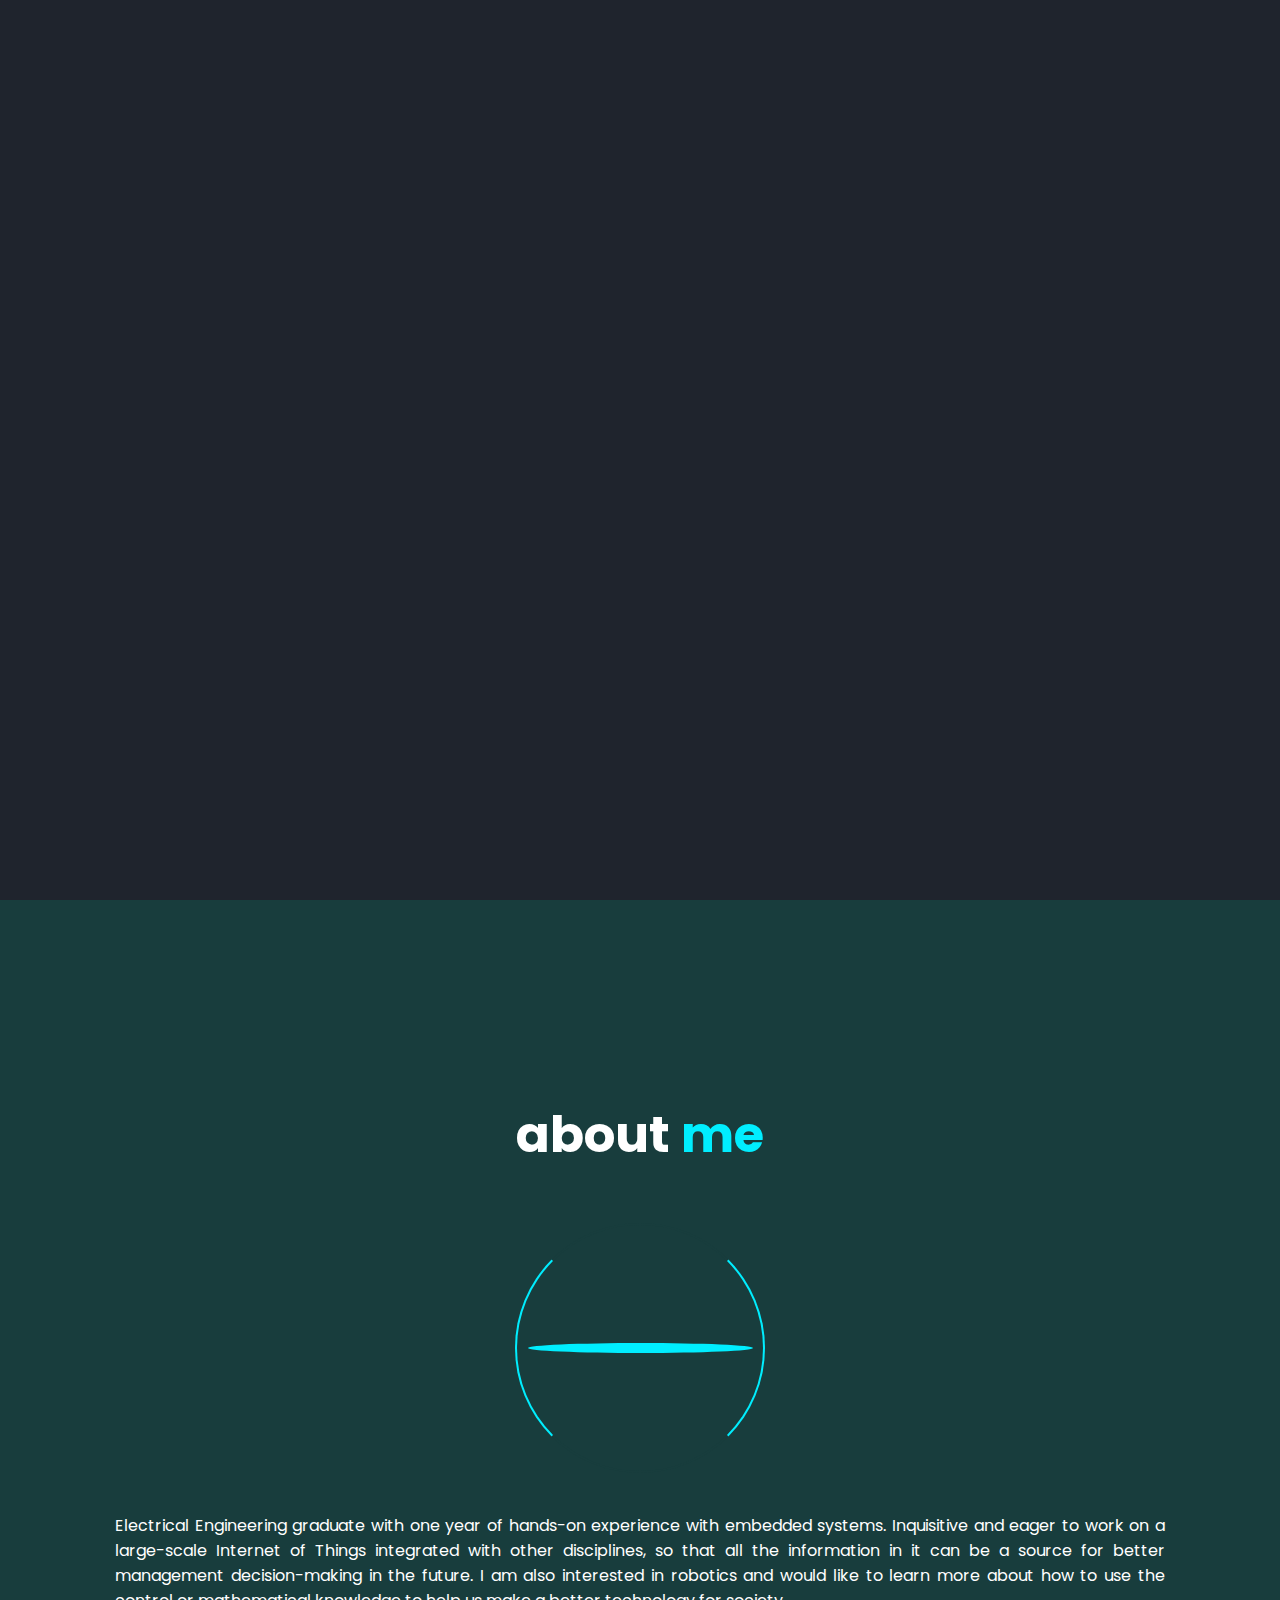
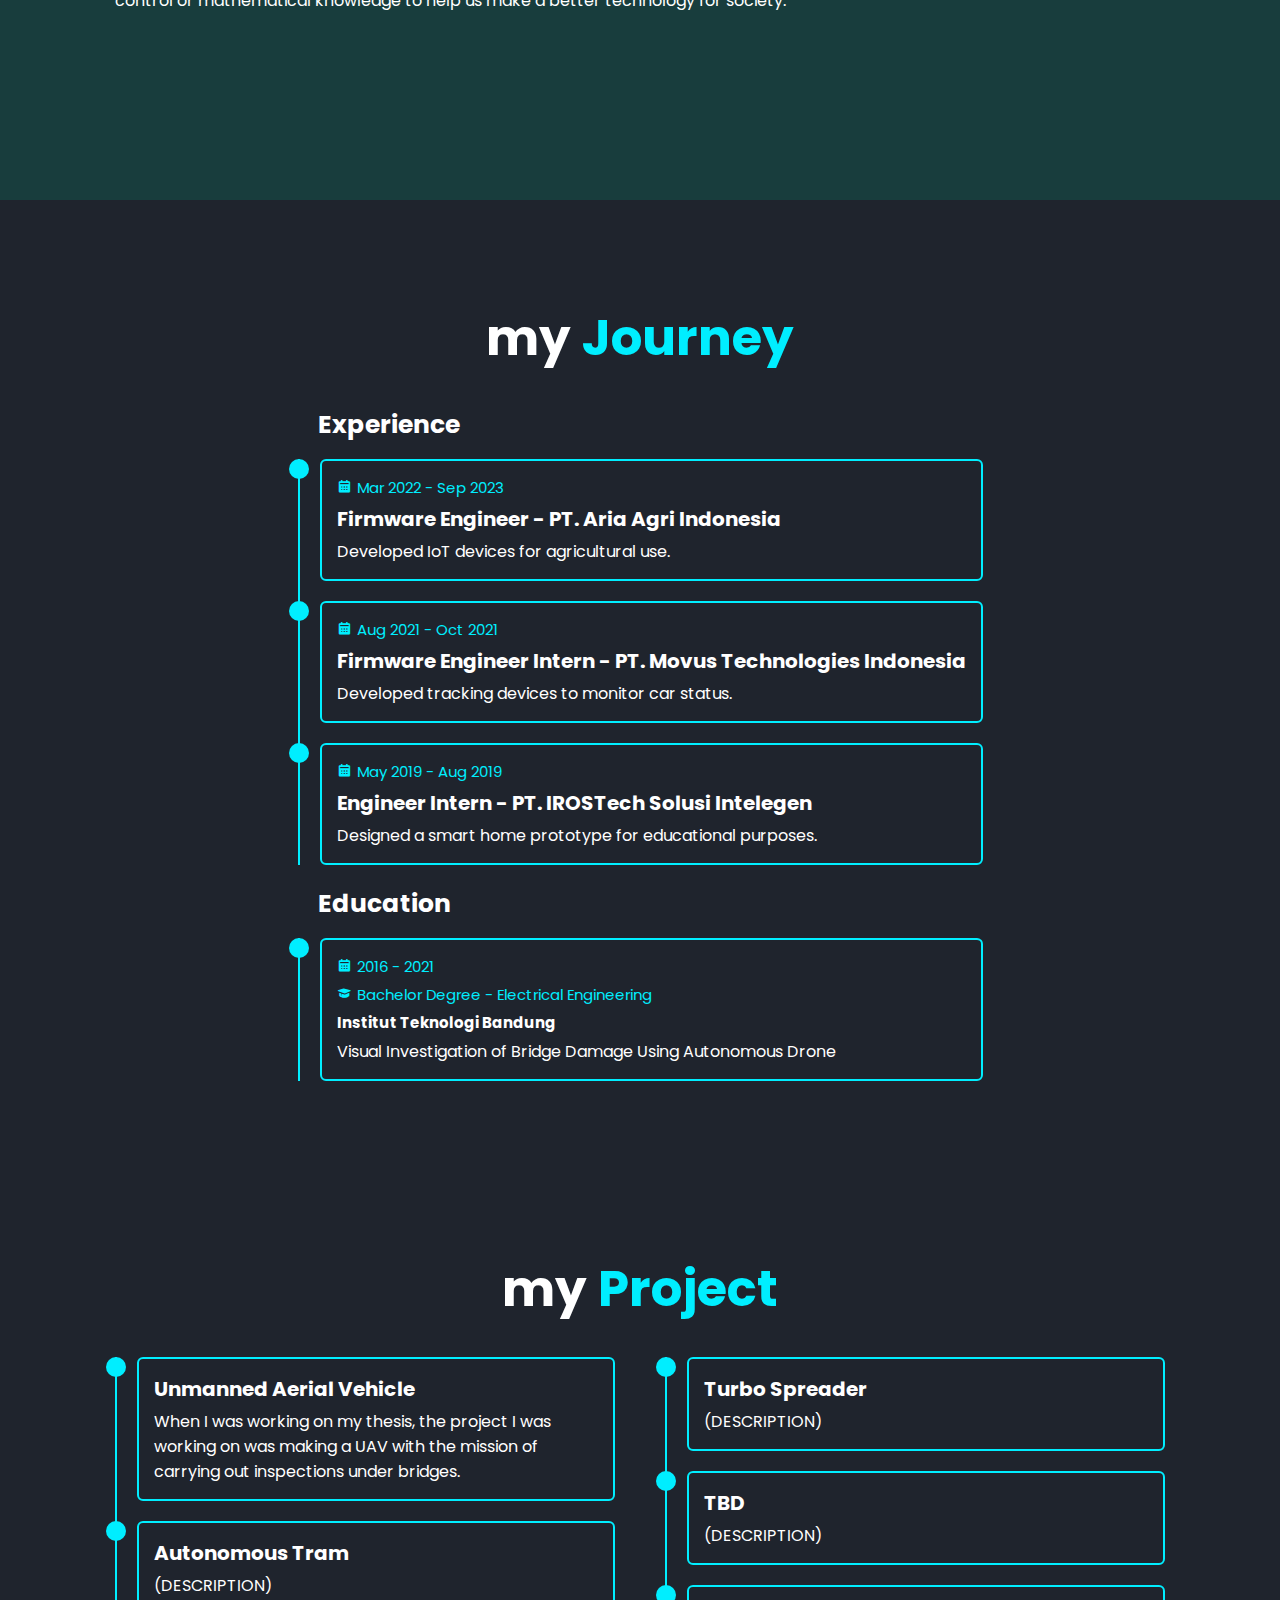
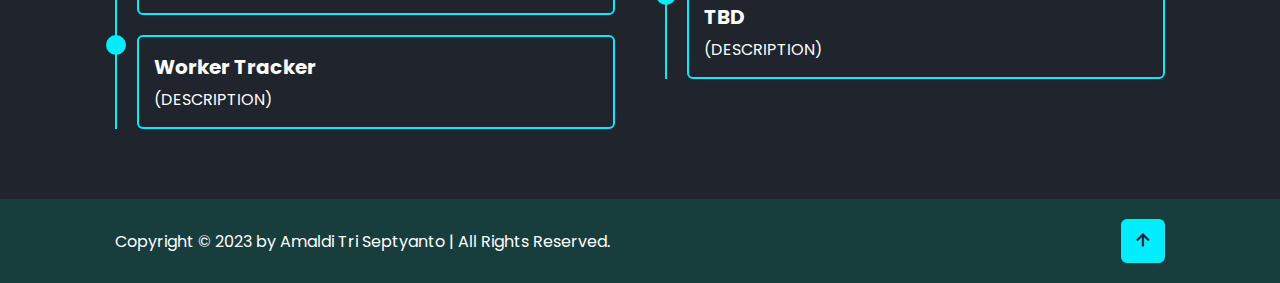
==== index.html @ d04e3f1d "3rd commit" ====
<!DOCTYPE html>
<html lang="en">
  <head>
    <meta charset="UTF-8" />
    <meta http-equiv="X-UA-Compatible" content="IE-edge" />
    <meta name="viewport" content="width-device-width, initial-scale=1.0" />
    <link rel="preconnect" href="https://fonts.googleapis.com" />
    <link rel="preconnect" href="https://fonts.gstatic.com" crossorigin />
    <link href="https://fonts.googleapis.com/css2?family=Space+Grotesk:wght@500;700&display=swap" rel="stylesheet" />

    <!-- Bootstrap CSS -->
    <!-- <link href="https://cdn.jsdelivr.net/npm/bootstrap@5.1.3/dist/css/bootstrap.min.css" rel="stylesheet" integrity="sha384-1BmE4kWBq78iYhFldvKuhfTAU6auU8tT94WrHftjDbrCEXSU1oBoqyl2QvZ6jIW3" crossorigin="anonymous" /> -->
    <link href="https://cdn.jsdelivr.net/npm/bootstrap@5.3.1/dist/css/bootstrap.min.css" rel="stylesheet" integrity="sha384-4bw+/aepP/YC94hEpVNVgiZdgIC5+VKNBQNGCHeKRQN+PtmoHDEXuppvnDJzQIu9" crossorigin="anonymous" />

    <!-- My Icon -->
    <link rel="icon" type="image/png" sizes="32x32" href="./connections.png" />
    <link href="https://unpkg.com/boxicons@2.1.4/css/boxicons.min.css" rel="stylesheet" />

    <!-- My CSS -->
    <link rel="stylesheet" href="style.css" />

    <title>Amaldi Tri Septyanto Portfolio</title>
  </head>

  <body>
    <header class="header">
      <a href="#" class="logo">amaldits</a>

      <div class="bx bx-menu" id="menu-icon"></div>

      <nav class="navbar">
        <a href="#home" style="--i: 1" class="active">home</a>
        <a href="#about" style="--i: 2">about</a>
        <a href="#journey" style="--i: 3">journey</a>
        <a href="#project" style="--i: 4">project</a>

        <span class="active-nav"></span>
      </nav>
    </header>

    <section class="home show-animate" id="home">
      <div class="home-content">
        <h3>Hi, I'm</h3>
        <h1>Amaldi Tri Septyanto</h1>
        <!-- <h3>and i'm <span class="multiple-text"></span></h3> -->
        <p>Electrical Engineering</p>

        <div class="home-sci">
          <!-- <a href="#"><i class="bx bxl-facebook"></i></a>
          <a href="#"><i class="bx bxl-twitter"></i></a> -->
          <a style="--i: 7" target="_blank" rel="noopener" href="https://www.linkedin.com/in/amaldits/"><i class="bx bxl-linkedin"></i></a>
          <a style="--i: 8" href="/Resume - Amaldi Tri Septyanto.pdf" title="download my cv here!!" download=""><i class="bx bxs-download"></i></a>
          <!-- <div class="btn-box">
            <a href="#" class="btn">my cv</a>
          </div> -->
        </div>

        <!-- <div class="social-media">
          <a href="#" style="--i: 7"><i class="bx bxl-facebook"></i></a>
          <a href="#" style="--i: 8"><i class="bx bxl-twitter"></i></a>
          <a href="#" style="--i: 9"><i class="bx bxl-instagram-alt"></i></a>
          <a href="#" style="--i: 10"><i class="bx bxl-linkedin"></i></a>
        </div> -->
      </div>

      <!-- <div class="home-img">
        <img src="home.png" alt="" />
      </div> -->

      <!-- <div class="home-imgHover"></div> -->
    </section>

    <section class="about" id="about">
      <h2 class="heading">about <span>me</span></h2>

      <div class="about-img">
        <img src="home.jpeg" alt="" />
        <span class="circle-spin"></span>
      </div>

      <div class="about-content">
        <!-- <h3>(TITLE)</h3> -->
        <p>
          Electrical Engineering graduate with one year of hands-on experience with embedded systems. Inquisitive and eager to work on a large-scale Internet of Things integrated with other disciplines, so that all the information in it can
          be a source for better management decision-making in the future. I am also interested in robotics and would like to learn more about how to use the control or mathematical knowledge to help us make a better technology for society.
        </p>

        <!-- <div class="btn-box btns">
          <a href="#" class="btn">Read More</a>
        </div> -->
      </div>
    </section>

    <section class="journey" id="journey">
      <h2 class="heading">my <span>Journey</span></h2>

      <div class="education-row">
        <div class="education-column">
          <h3 class="title">Experience</h3>

          <div class="education-box">
            <div class="education-content">
              <div class="content">
                <div class="year"><i class="bx bxs-calendar"></i>Mar 2022 - Sep 2023</div>
                <h3>Firmware Engineer - PT. Aria Agri Indonesia</h3>
                <p>Developed IoT devices for agricultural use.</p>
              </div>
            </div>

            <div class="education-content">
              <div class="content">
                <div class="year"><i class="bx bxs-calendar"></i>Aug 2021 - Oct 2021</div>
                <h3>Firmware Engineer Intern - PT. Movus Technologies Indonesia</h3>
                <p>Developed tracking devices to monitor car status.</p>
              </div>
            </div>

            <div class="education-content">
              <div class="content">
                <div class="year"><i class="bx bxs-calendar"></i>May 2019 - Aug 2019</div>
                <h3>Engineer Intern - PT. IROSTech Solusi Intelegen</h3>
                <p>Designed a smart home prototype for educational purposes.</p>
              </div>
            </div>
          </div>

          <h3 class="title">Education</h3>

          <div class="education-box">
            <div class="education-content">
              <div class="content">
                <div class="year"><i class="bx bxs-calendar"></i>2016 - 2021</div>
                <div class="year"><i class="bx bxs-graduation"></i>Bachelor Degree - Electrical Engineering</div>
                <!-- <h3>Bachelor Degree - Electrical Engineering</h3> -->
                <h2>Institut Teknologi Bandung</h2>
                <p>
                  <a target="_blank" rel="noopener" href="https://digilib.itb.ac.id/index.php/gdl/view/61517"> Visual Investigation of Bridge Damage Using Autonomous Drone </a>
                </p>
              </div>
            </div>

            <!-- <div class="education-content">
              <div class="content">
                <div class="year"><i class="bx bxs-calendar"></i>2017 - 2018</div>
                <h3>Master Degree - University</h3>
                <p>
                  Lorem ipsum dolor sit amet consectetur adipisicing elit. Amet id in veniam saepe consequatur eligendi ipsum velit, pariatur, minima necessitatibus quisquam natus porro nihil cum asperiores aperiam eaque atque! Aliquam?
                </p>
              </div>
            </div> -->

            <!-- <div class="education-content">
              <div class="content">
                <div class="year"><i class="bx bxs-calendar"></i>2017 - 2018</div>
                <h3>Master Degree - University</h3>
                <p>
                  Lorem ipsum dolor sit amet consectetur adipisicing elit. Amet id in veniam saepe consequatur eligendi ipsum velit, pariatur, minima necessitatibus quisquam natus porro nihil cum asperiores aperiam eaque atque! Aliquam?
                </p>
              </div>
            </div> -->
          </div>
        </div>

        <!-- <div class="education-column">
          <h3 class="title">Education</h3>

          <div class="education-box">
            <div class="education-content">
              <div class="content">
                <div class="year"><i class="bx bxs-calendar"></i>2016 - 2021</div>
                <div class="year"><i class="bx bxs-graduation"></i>Bachelor Degree - Electrical Engineering</div>
                <h3>Bachelor Degree - Electrical Engineering</h3>
                <h2>Institut Teknologi Bandung</h2>
                <p>
                  Lorem ipsum dolor sit amet consectetur adipisicing elit. Amet id in veniam saepe consequatur eligendi ipsum velit, pariatur, minima necessitatibus quisquam natus porro nihil cum asperiores aperiam eaque atque! Aliquam?
                </p>
              </div>
            </div>

            <div class="education-content">
              <div class="content">
                <div class="year"><i class="bx bxs-calendar"></i>2017 - 2018</div>
                <h3>Master Degree - University</h3>
                <p>
                  Lorem ipsum dolor sit amet consectetur adipisicing elit. Amet id in veniam saepe consequatur eligendi ipsum velit, pariatur, minima necessitatibus quisquam natus porro nihil cum asperiores aperiam eaque atque! Aliquam?
                </p>
              </div>
            </div>

            <div class="education-content">
              <div class="content">
                <div class="year"><i class="bx bxs-calendar"></i>2017 - 2018</div>
                <h3>Master Degree - University</h3>
                <p>
                  Lorem ipsum dolor sit amet consectetur adipisicing elit. Amet id in veniam saepe consequatur eligendi ipsum velit, pariatur, minima necessitatibus quisquam natus porro nihil cum asperiores aperiam eaque atque! Aliquam?
                </p>
              </div>
            </div>
          </div>
        </div> -->
      </div>
    </section>

    <section class="project" id="project">
      <h2 class="heading">my <span>Project</span></h2>

      <div class="project-row">
        <div class="project-column">
          <div class="project-box">
            <div class="project-content">
              <div class="content">
                <h3>Unmanned Aerial Vehicle</h3>
                <p>When I was working on my thesis, the project I was working on was making a UAV with the mission of carrying out inspections under bridges.</p>
              </div>
            </div>

            <div class="project-content">
              <div class="content">
                <h3>Autonomous Tram</h3>
                <p>(DESCRIPTION)</p>
              </div>
            </div>

            <div class="project-content">
              <div class="content">
                <h3>Worker Tracker</h3>
                <p>(DESCRIPTION)</p>
              </div>
            </div>
          </div>
        </div>

        <div class="project-column">
          <div class="project-box">
            <div class="project-content">
              <div class="content">
                <h3>Turbo Spreader</h3>
                <p>(DESCRIPTION)</p>
              </div>
            </div>

            <div class="project-content">
              <div class="content">
                <h3>TBD</h3>
                <p>(DESCRIPTION)</p>
              </div>
            </div>

            <div class="project-content">
              <div class="content">
                <h3>TBD</h3>
                <p>(DESCRIPTION)</p>
              </div>
            </div>
          </div>
        </div>
      </div>
    </section>

    <footer class="footer">
      <div class="footer-text">
        <p>Copyright &copy; 2023 by Amaldi Tri Septyanto | All Rights Reserved.</p>
      </div>

      <div class="footer-iconTop">
        <a href="#"><i class="bx bx-up-arrow-alt"></i></a>
      </div>
    </footer>

    <!-- Projects -->
    <!-- <section class="bg-dark pt-5 pb-5 shadow-sm">
      <div class="container">
        <div class="row pt-5">
          <div class="col-12">
            <h3 class="text-uppercase border-bottom mb-4">Equal height Bootstrap 5 cards example</h3>
          </div>
        </div>
        <div class="row"> -->
    <!--ADD CLASSES HERE d-flex align-items-stretch-->
    <!-- <div class="col-lg-4 mb-3 d-flex align-items-stretch">
            <div class="card">
              <img src="https://i.postimg.cc/28PqLLQC/dotonburi-canal-osaka-japan-700.jpg" class="card-img-top" alt="Card Image" />
              <div class="card-body d-flex flex-column">
                <h5 class="card-title">Dōtonbori Canal</h5>
                <p class="card-text mb-4">Is a manmade waterway dug in the early 1600's and now displays many landmark commercial locals and vivid neon signs.</p>
                <a href="#" class="btn btn-primary mt-auto align-self-start">Book now</a>
              </div>
            </div>
          </div> -->
    <!--ADD CLASSES HERE d-flex align-items-stretch-->
    <!-- <div class="col-lg-4 mb-3 d-flex align-items-stretch">
            <div class="card">
              <img src="https://i.postimg.cc/4xVY64PV/porto-timoni-double-beach-corfu-greece-700.jpg" class="card-img-top" alt="Card Image" />
              <div class="card-body d-flex flex-column">
                <h5 class="card-title">Porto Timoni Double Beach</h5>
                <p class="card-text mb-4">Near Afionas village, on the west coast of Corfu island. The two beaches form two unique bays. The turquoise color of the sea contrasts to the high green hills surrounding it.</p>
                <a href="#" class="btn btn-primary mt-auto align-self-start">Book now</a>
              </div>
            </div>
          </div> -->
    <!--ADD CLASSES HERE d-flex align-items-stretch-->
    <!-- <div class="col-lg-4 mb-3 d-flex align-items-stretch">
            <div class="card">
              <img src="https://i.postimg.cc/TYyLPJWk/tritons-fountain-valletta-malta-700.jpg" class="card-img-top" alt="Card Image" />
              <div class="card-body d-flex flex-column">
                <h5 class="card-title">Tritons Fountain</h5>
                <p class="card-text mb-4">
                  Located just outside the City Gate of Valletta, Malta. It consists of three bronze Tritons holding up a large basin, balanced on a concentric base built out of concrete and clad in travertine slabs.
                </p>
                <a href="#" class="btn btn-primary mt-auto align-self-start">Book now</a>
              </div>
            </div>
          </div> -->
    <!-- </div>
      </div>
    </section>
    <section id="projects" style="height: 100vh">
      <div class="container-fluid text-center">
        <div class="row text-center mb-3">
          <div class="col">
            <h2>projects</h2>
          </div>
        </div>
        <div class="row justify-content-lg-evenly align-items-start bg-dark">
          <div class="col-md-3">
            <div class="card" style="width: 18rem">
              <img src="img/profile_pic.jpg" class="card-img-top" alt="Project 1" />
              <div class="card-body text-start">
                <a href="#" class="card-title fs-3 text-dark" style="text-decoration: none">autonomous tram</a>
                <p class="card-text">a project to develop an autonomous tram by Institut Teknologi Bandung (ITB) collaboration with Indonesian Railway Industry Company (PT INKA) and PT Riset Kecerdasan Buatan (PT RKB).</p>
              </div>
            </div>
          </div>
          <div class="col-md-3">
            <div class="card" style="width: 18rem">
              <img src="img/profile_pic.jpg" class="card-img-top" alt="Project 2" />
              <div class="card-body text-start">
                <a href="#" class="card-title fs-3 text-dark" style="text-decoration: none">unmanned aerial vehicle</a>
                <p class="card-text">a project for thesis purpose to develop an unmanned aerial vehicle intended to do bridge damage inspection.</p>
              </div>
            </div>
          </div>
          <div class="col-md-3">
            <div class="card" style="width: 18rem">
              <img src="img/profile_pic.jpg" class="card-img-top" alt="Project 3" />
              <div class="card-body text-start">
                <a href="#" class="card-title fs-3 text-dark" style="text-decoration: none">autonomous forklift</a>
                <p class="card-text">a project to develop an autonomous forklift for warehouse purposes to move a pallet with object between each position.</p>
              </div>
            </div>
          </div>
        </div>
      </div>
    </section> -->
    <!-- End Projects -->

    <script src="https://cdn.jsdelivr.net/npm/bootstrap@5.3.1/dist/js/bootstrap.bundle.min.js" integrity="sha384-HwwvtgBNo3bZJJLYd8oVXjrBZt8cqVSpeBNS5n7C8IVInixGAoxmnlMuBnhbgrkm" crossorigin="anonymous"></script>
    <script src="https://unpkg.com/typed.js@2.0.16/dist/typed.umd.js"></script>
    <script src="script.js"></script>
  </body>
</html>
---- style.css ----
@import url("https://fonts.googleapis.com/css2?family=Poppins&family=Roboto:wght@100&display=swap");

* {
  margin: 0;
  padding: 0;
  box-sizing: border-box;
  text-decoration: none;
  border: none;
  outline: none;
  scroll-behavior: smooth;
  font-family: "Poppins", sans-serif;
}

:root {
  --bg-color: #1f242d;
  --second-bg-color: #183d3d;
  --text-color: #fff;
  --main-color: #0ef;
}

html {
  font-size: 62.5%;
  overflow-x: hidden;
}

body {
  background: var(--bg-color);
  color: var(--text-color);
}

/* *** header ** */

.header {
  position: fixed;
  top: 0;
  left: 0;
  width: 100%;
  padding: 2rem 9%;
  background: transparent;
  display: flex;
  justify-content: space-between;
  align-items: center;
  z-index: 100;
  transition: 0.3s;
}

.header.sticky {
  background: var(--bg-color);
}

.logo {
  font-size: 2.5rem;
  color: var(--text-color);
  text-decoration: none;
  font-weight: 600;
  cursor: default;
  opacity: 0;
  animation: slideRight 1s ease forwards;
}

.navbar a {
  display: inline-block;
  font-size: 1.7rem;
  color: var(--text-color);
  text-decoration: none;
  font-weight: 500;
  margin-left: 3.5rem;
  transition: 0.3s;
  opacity: 0;
  animation: slideTop 0.5s ease forwards;
  animation-delay: calc(0.2s * var(--i));
}

.navbar a:hover,
.navbar a.active {
  color: var(--main-color);
}

#menu-icon {
  font-size: 3.6rem;
  color: var(--text-color);
  cursor: pointer;
  display: none;
  opacity: 0;
  animation: slideLeft 1s ease forwards;
}

section {
  min-height: 100vh;
  padding: 10rem 9% 2rem;
}

/* *** header ** */

/* *** home *** */

.home {
  position: relative;
  width: 100%;
  height: 100vh;
  display: flex;
  justify-content: space-between;
  align-items: center;
  padding: 0 9%;
  /* background: url("/images/home.jpg") no-repeat; */
  /* background-size: cover; */
  /* background-position: center; */
}

.home-content {
  max-width: 60rem;
  z-index: 99;
}

.home-content h3 {
  font-size: 32px;
  font-weight: 700;
  opacity: 0;
  max-width: 600px;
  animation: slideBottom 1s ease forwards;
  animation-delay: 0.7s;
}

.home-content h3:nth-last-of-type(2) {
  animation: slideBottom 1s ease forwards;
  animation-delay: 0.7s;
}

.home-content h3 span {
  color: #0ef;
}

.home-content h1 {
  font-size: 5.6rem;
  font-weight: 700;
  margin: 5px 0 0;
  color: var(--text-color);
  opacity: 0;
  animation: slideRight 1s ease forwards;
  animation-delay: 0.7s;
}

.home-content h1 span {
  color: var(--text-color);
}

.home-content p {
  font-size: 1.6rem;
  opacity: 0;
  margin: 2rem 0 4rem;
  animation: slideLeft 1s ease forwards;
  animation-delay: 0.7s;
}

/* *** home *** */

/* *** button *** */

.btn-box {
  position: relative;
  display: flex;
  justify-content: space-between;
  width: 32rem;
  height: 5rem;
}

.btn-box .btn {
  position: relative;
  display: inline-flex;
  justify-content: center;
  align-items: center;
  width: 15rem;
  height: 100%;
  background: var(--main-color);
  border: 0.2rem solid var(--main-color);
  border-radius: 0.8rem;
  font-size: 1.25rem;
  font-weight: 600;
  letter-spacing: 0.1rem;
  color: var(--bg-color);
  z-index: 1;
  overflow: hidden;
  transition: 0.5s;
  /* padding: 12px 28px;
  box-shadow: 0 0 10px #0ef;
  text-decoration: none;
  opacity: 0;
  animation: slideTop 1s ease forwards;
  animation-delay: 2s; */
}

.btn-box .btn:hover {
  color: var(--main-color);
}

.btn-box .btn:nth-child(3) {
  background: transparent;
  color: var(--main-color);
}

.btn-box .btn:nth-child(3):hover {
  color: var(--bg-color);
}

.btn-box .btn:nth-child(3)::before {
  background: var(--main-color);
}

.btn-box .btn::before {
  content: "";
  position: absolute;
  top: 0;
  left: 0;
  width: 0;
  height: 100%;
  background: var(--bg-color);
  z-index: -1;
  transition: 0.2s;
}

.btn-box .btn:hover::before {
  width: 100%;
}

/* *** button *** */

/* *** social media *** */

.social-media a {
  display: inline-flex;
  justify-content: center;
  align-items: center;
  width: 40px;
  height: 40px;
  background: transparent;
  border: 2px solid #0ef;
  border-radius: 50%;
  font-size: 20px;
  color: #0ef;
  text-decoration: none;
  margin: 30px 15px 30px 0;
  transition: 0.5s ease;
  opacity: 0;
  animation: slideLeft 1s ease forwards;
  animation-delay: calc(0.2s * var(--i));
}

.social-media a:hover {
  background: #0ef;
  color: #1f242d;
  box-shadow: 0 0 20px #0ef;
}

.home-sci {
  position: absolute;
  bottom: 10rem;
  width: 10rem;
  display: flex;
  justify-content: space-between;
}

.home-sci a {
  position: relative;
  display: inline-flex;
  justify-content: center;
  align-items: center;
  width: 40px;
  height: 40px;
  background: transparent;
  border: 0.2rem solid var(--main-color);
  border-radius: 50%;
  font-size: 20px;
  color: var(--main-color);
  text-decoration: none;
  z-index: 1;
  overflow: hidden;
  transition: 0.5s ease;
  opacity: 0;
  animation: slideLeft 1s ease forwards;
  animation-delay: calc(0.2s * var(--i));
}

.home-sci a:hover {
  color: var(--bg-color);
}

.home-sci a::before {
  content: "";
  position: absolute;
  top: 0;
  left: 0;
  width: 0;
  height: 100%;
  background: var(--main-color);
  z-index: -1;
  transition: 0.5s;
}

.home-sci a:hover::before {
  width: 100%;
}

/* *** social media *** */

/* *** image *** */

.home-img img {
  max-width: 450px;
  margin-right: -20px;
  opacity: 0;
  animation: zoomIn 1s ease forwards, floatImage 4s ease-in-out infinite;
  animation-delay: 2s, 3s;
}

.home-imgHover {
  position: absolute;
  top: 0;
  right: 0;
  width: 45%;
  height: 100%;
  background: transparent;
  transition: 3s;
}

.home-imgHover:hover {
  background: var(--bg-color);
  opacity: 0.8;
}

/* *** image *** */

/* *** about *** */

.about {
  display: flex;
  justify-content: center;
  align-items: center;
  flex-direction: column;
  gap: 2rem;
  background: var(--second-bg-color);
  padding-bottom: 6rem;
}

.heading {
  font-size: 5rem;
  margin-bottom: 3rem;
  text-align: center;
}

span {
  color: var(--main-color);
}

.about-img {
  position: relative;
  width: 25rem;
  height: 25rem;
  border-radius: 50%;
  display: flex;
  justify-content: center;
  align-items: center;
}

.about-img img {
  width: 90%;
  border-radius: 50%;
  border: 0.5rem solid var(--main-color);
}

.about-img .circle-spin {
  position: absolute;
  top: 50%;
  left: 50%;
  transform: translate(-50%, -50%) rotate(0);
  width: 100%;
  height: 100%;
  border-radius: 50%;
  border-top: 0.2rem solid var(--second-bg-color);
  border-bottom: 0.2rem solid var(--second-bg-color);
  border-left: 0.2rem solid var(--main-color);
  border-right: 0.2rem solid var(--main-color);
  animation: aboutSpinner 8s linear infinite;
}

.about-content {
  text-align: justify;
}

.about-content h3 {
  font-size: 2.6rem;
}

.about-content p {
  font-size: 1.6rem;
  margin: 2rem 0 3rem;
}

.btn-box.btns {
  display: inline-block;
  width: 15rem;
}

.btn-box.btns a::before {
  background: var(--second-bg-color);
}

/* *** about *** */

/* *** journey *** */

.journey {
  display: flex;
  justify-content: center;
  align-items: center;
  flex-direction: column;
  min-height: auto;
  padding-bottom: 5rem;
}

.journey .education-row {
  display: flex;
  flex-wrap: wrap;
  gap: 5rem;
}

.education-row .education-column {
  flex: 1 1 40rem;
}

.education-column .title {
  font-size: 2.5rem;
  margin: 0 0 1.5rem 2rem;
}

.education-column .education-box {
  border-left: 0.2rem solid var(--main-color);
}

.education-box .education-content {
  position: relative;
  padding-left: 2rem;
}

.education-box .education-content::before {
  content: "";
  position: absolute;
  top: 0;
  left: -1.1rem;
  width: 2rem;
  height: 2rem;
  background: var(--main-color);
  border-radius: 50%;
}

.education-content .content {
  position: relative;
  padding: 1.5rem;
  border: 0.2rem solid var(--main-color);
  border-radius: 0.6rem;
  margin-bottom: 2rem;
  overflow: hidden;
}

.education-content .content::before {
  content: "";
  position: absolute;
  top: 0;
  left: 0;
  width: 0;
  height: 100%;
  background: var(--second-bg-color);
  z-index: -1;
  transition: 0.5s;
}

.education-content .content:hover::before {
  width: 100%;
}

.education-content .content .year {
  font-size: 1.5rem;
  color: var(--main-color);
  padding-bottom: 0.5rem;
}

.education-content .content .year i {
  padding-right: 0.5rem;
}

.education-content .content h3 {
  font-size: 2rem;
}

.education-content .content p {
  font-size: 1.6rem;
  padding-top: 0.5rem;
}

.education-content .content p a {
  color: var(--text-color);
  text-decoration: none;
}

/* *** journey *** */

/* *** project *** */

.project {
  display: flex;
  justify-content: center;
  align-items: center;
  flex-direction: column;
  min-height: auto;
  padding-bottom: 5rem;
}

.project .project-row {
  display: flex;
  flex-wrap: wrap;
  gap: 5rem;
}

.project-row .project-column {
  flex: 1 1 40rem;
}

.project-column .project-box {
  border-left: 0.2rem solid var(--main-color);
}

.project-box .project-content {
  position: relative;
  padding-left: 2rem;
}

.project-box .project-content::before {
  content: "";
  position: absolute;
  top: 0;
  left: -1.1rem;
  width: 2rem;
  height: 2rem;
  background: var(--main-color);
  border-radius: 50%;
}

.project-content .content {
  position: relative;
  padding: 1.5rem;
  border: 0.2rem solid var(--main-color);
  border-radius: 0.6rem;
  margin-bottom: 2rem;
  overflow: hidden;
}

.project-content .content::before {
  content: "";
  position: absolute;
  top: 0;
  left: 0;
  width: 0;
  height: 100%;
  background: var(--second-bg-color);
  z-index: -1;
  transition: 0.5s;
}

.project-content .content:hover::before {
  width: 100%;
}

.project-content .content h3 {
  font-size: 2rem;
}

.project-content .content p {
  font-size: 1.6rem;
  padding-top: 0.5rem;
}

/* *** project *** */

/* *** footer *** */

.footer {
  display: flex;
  justify-content: space-between;
  align-items: center;
  flex-wrap: wrap;
  padding: 2rem 9%;
  background: var(--second-bg-color);
}

.footer-text p {
  font-size: 1.6rem;
}

.footer-iconTop a {
  position: relative;
  display: inline-flex;
  text-decoration: none;
  justify-content: center;
  align-items: center;
  padding: 0.8rem;
  background: var(--main-color);
  border: 0.2rem solid var(--main-color);
  border-radius: 0.6rem;
  z-index: 1;
  overflow: hidden;
}

.footer-iconTop a::before {
  content: "";
  position: absolute;
  top: 0;
  left: 0;
  width: 0;
  height: 100%;
  background: var(--bg-color);
  z-index: -1;
  transition: 0.5s;
}

.footer-iconTop a:hover::before {
  width: 100%;
}

.footer-iconTop a i {
  font-size: 2.4rem;
  color: var(--bg-color);
  transition: 0.5s;
}

.footer-iconTop a:hover i {
  color: var(--main-color);
}

/* *** footer *** */

/* BREAKPOINTS */
@media (max-width: 1200px) {
  html {
    font-size: 55%;
  }
}

@media (max-width: 991px) {
  .header {
    padding: 2rem 4%;
  }

  section {
    padding: 10rem 4% 2rem;
  }

  .home {
    padding: 0 4%;
  }

  .footer {
    padding: 2rem 4%;
  }
}

@media (max-width: 768px) {
  .header {
    background: var(--bg-color);
  }

  #menu-icon {
    display: block;
  }

  .navbar {
    position: absolute;
    display: block;
    top: 100%;
    left: -100%;
    width: 100%;
    padding: 1rem 4%;
    background: var(--main-color);
    box-shadow: 0 0.5rem 1rem rgba(0, 0, 0, 0.2);
    z-index: 1;
    transition: 0.3s ease;
    transition-delay: 0.25s;
  }

  .navbar.active {
    left: 0;
    transition-delay: 0s;
  }

  .navbar .active-nav {
    position: absolute;
    top: 0;
    left: -100%;
    width: 100%;
    height: 100%;
    background: var(--bg-color);
    border-top: 0.1rem solid rgba(0, 0, 0, 0.2);
    z-index: -1;
    transition: 0.25s ease;
    transition-delay: 0s;
  }

  .navbar.active .active-nav {
    left: 0;
    transition-delay: 0.25s;
  }

  .navbar a {
    display: block;
    font-size: 2rem;
    margin: 3rem 0;
    transform: translateX(-20rem);
    transition: 0.25s ease;
    transition-delay: 0s;
  }

  .navbar.active a {
    transform: translateX(0);
    transition-delay: 0.25s;
  }

  .home-imgHover {
    pointer-events: none;
    background: var(--bg-color);
    opacity: 0.6;
  }
}

@media (max-width: 520px) {
  html {
    font-size: 50%;
  }

  .home-content h1 {
    display: flex;
    flex-direction: column;
  }

  .home-sci {
    width: 10.5rem;
  }

  .home-sci a {
    width: 38px;
    height: 38px;
  }
}

@media (max-width: 462px) {
  .home-content h1 {
    font-size: 5.2rem;
  }

  .education {
    padding: 10rem 4% 5rem 5%;
  }

  .footer {
    flex-direction: column-reverse;
  }

  .footer p {
    margin-top: 2rem;
    text-align: center;
  }
}

@media (max-width: 371px) {
  .home {
    justify-content: center;
  }

  .home-content {
    display: flex;
    align-items: center;
    flex-direction: column;
    text-align: center;
  }

  .home-content h1 {
    font-size: 5rem;
  }
}

/* KEYFRAMES ANIMATION */
@keyframes slideRight {
  0% {
    transform: translateX(-100px);
    opacity: 0;
  }

  100% {
    transform: translateX(0);
    opacity: 1;
  }
}

@keyframes slideLeft {
  0% {
    transform: translateX(100px);
    opacity: 0;
  }

  100% {
    transform: translateX(0);
    opacity: 1;
  }
}

@keyframes slideTop {
  0% {
    transform: translateY(100px);
    opacity: 0;
  }

  100% {
    transform: translateY(0);
    opacity: 1;
  }
}

@keyframes slideBottom {
  0% {
    transform: translateY(-100px);
    opacity: 0;
  }

  100% {
    transform: translateY(0);
    opacity: 1;
  }
}

@keyframes zoomIn {
  0% {
    transform: scale(0);
    opacity: 0;
  }

  100% {
    transform: scale(1);
    opacity: 1;
  }
}

@keyframes floatImage {
  0% {
    transform: translateY(0);
  }

  50% {
    transform: translateY(-24px);
  }

  100% {
    transform: translateY(0);
  }
}

@keyframes aboutSpinner {
  100% {
    transform: translate(-50%, -50%) rotate(360deg);
  }
}
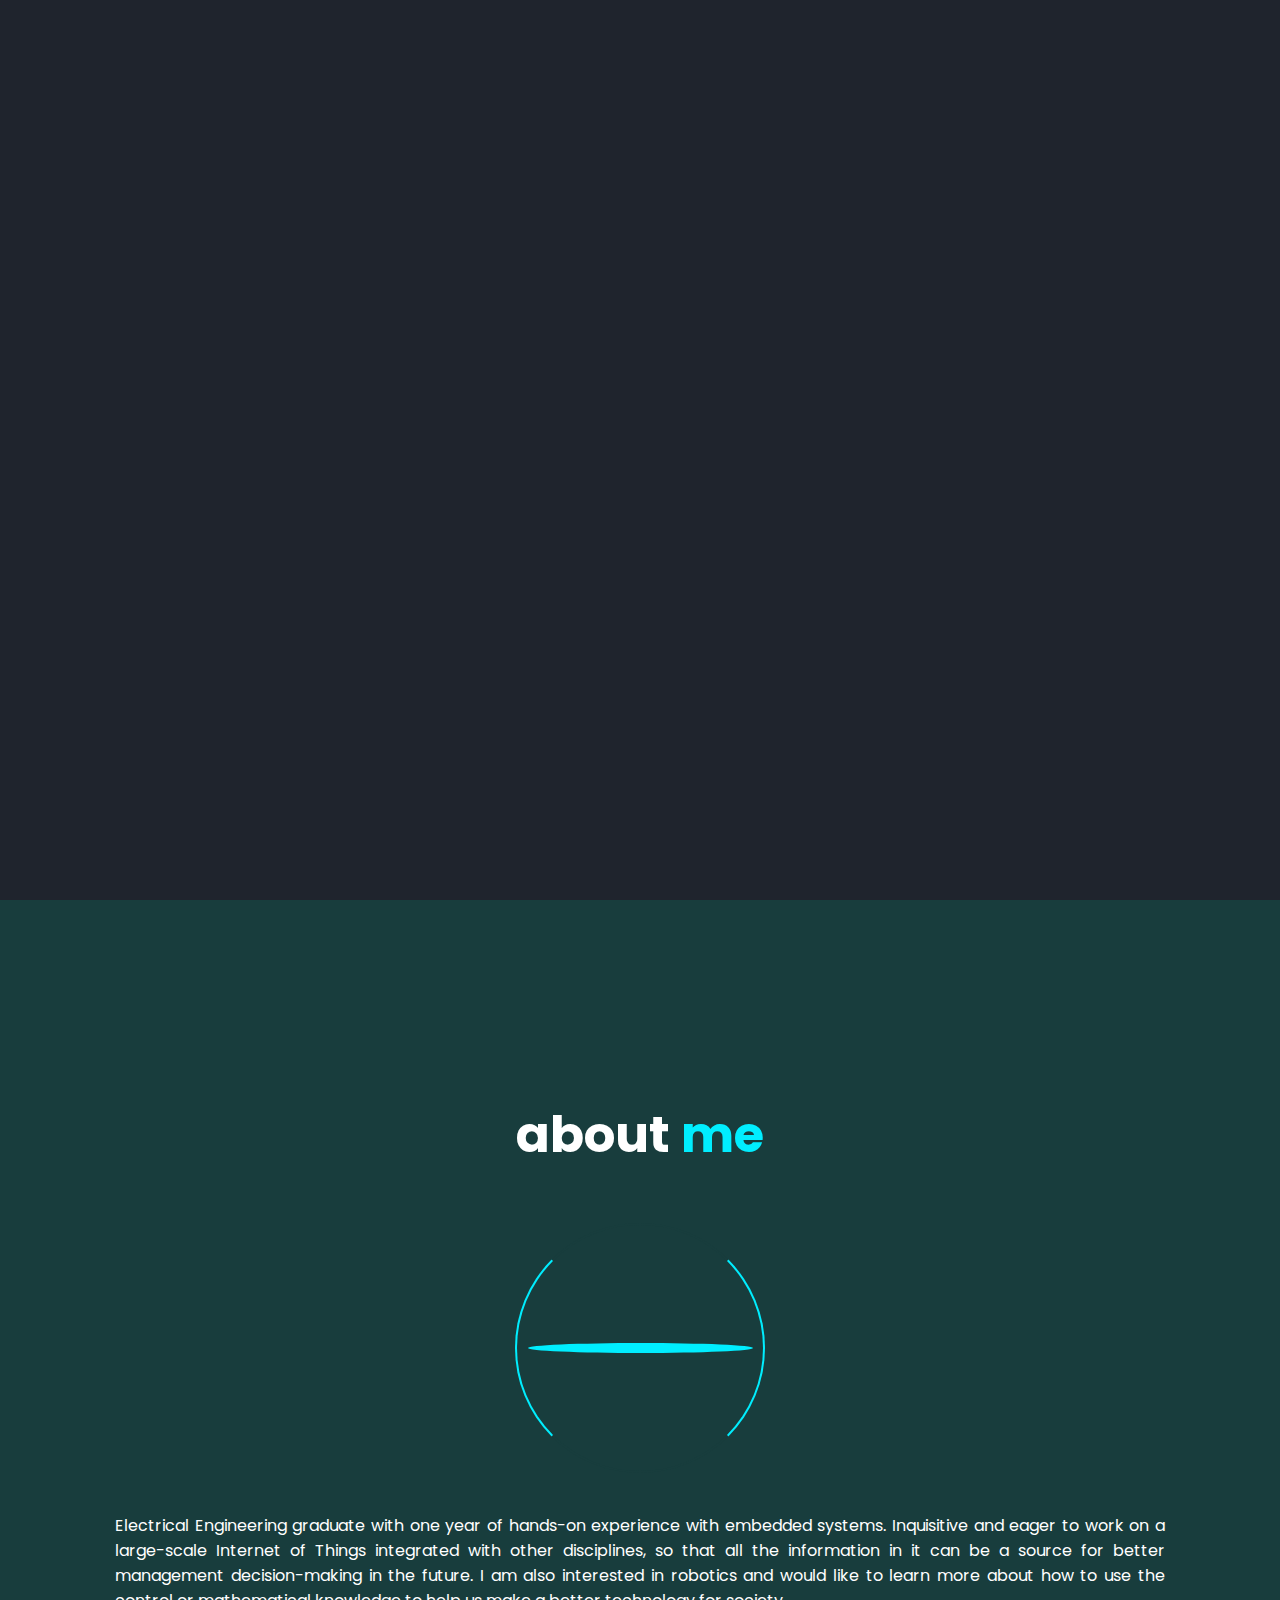
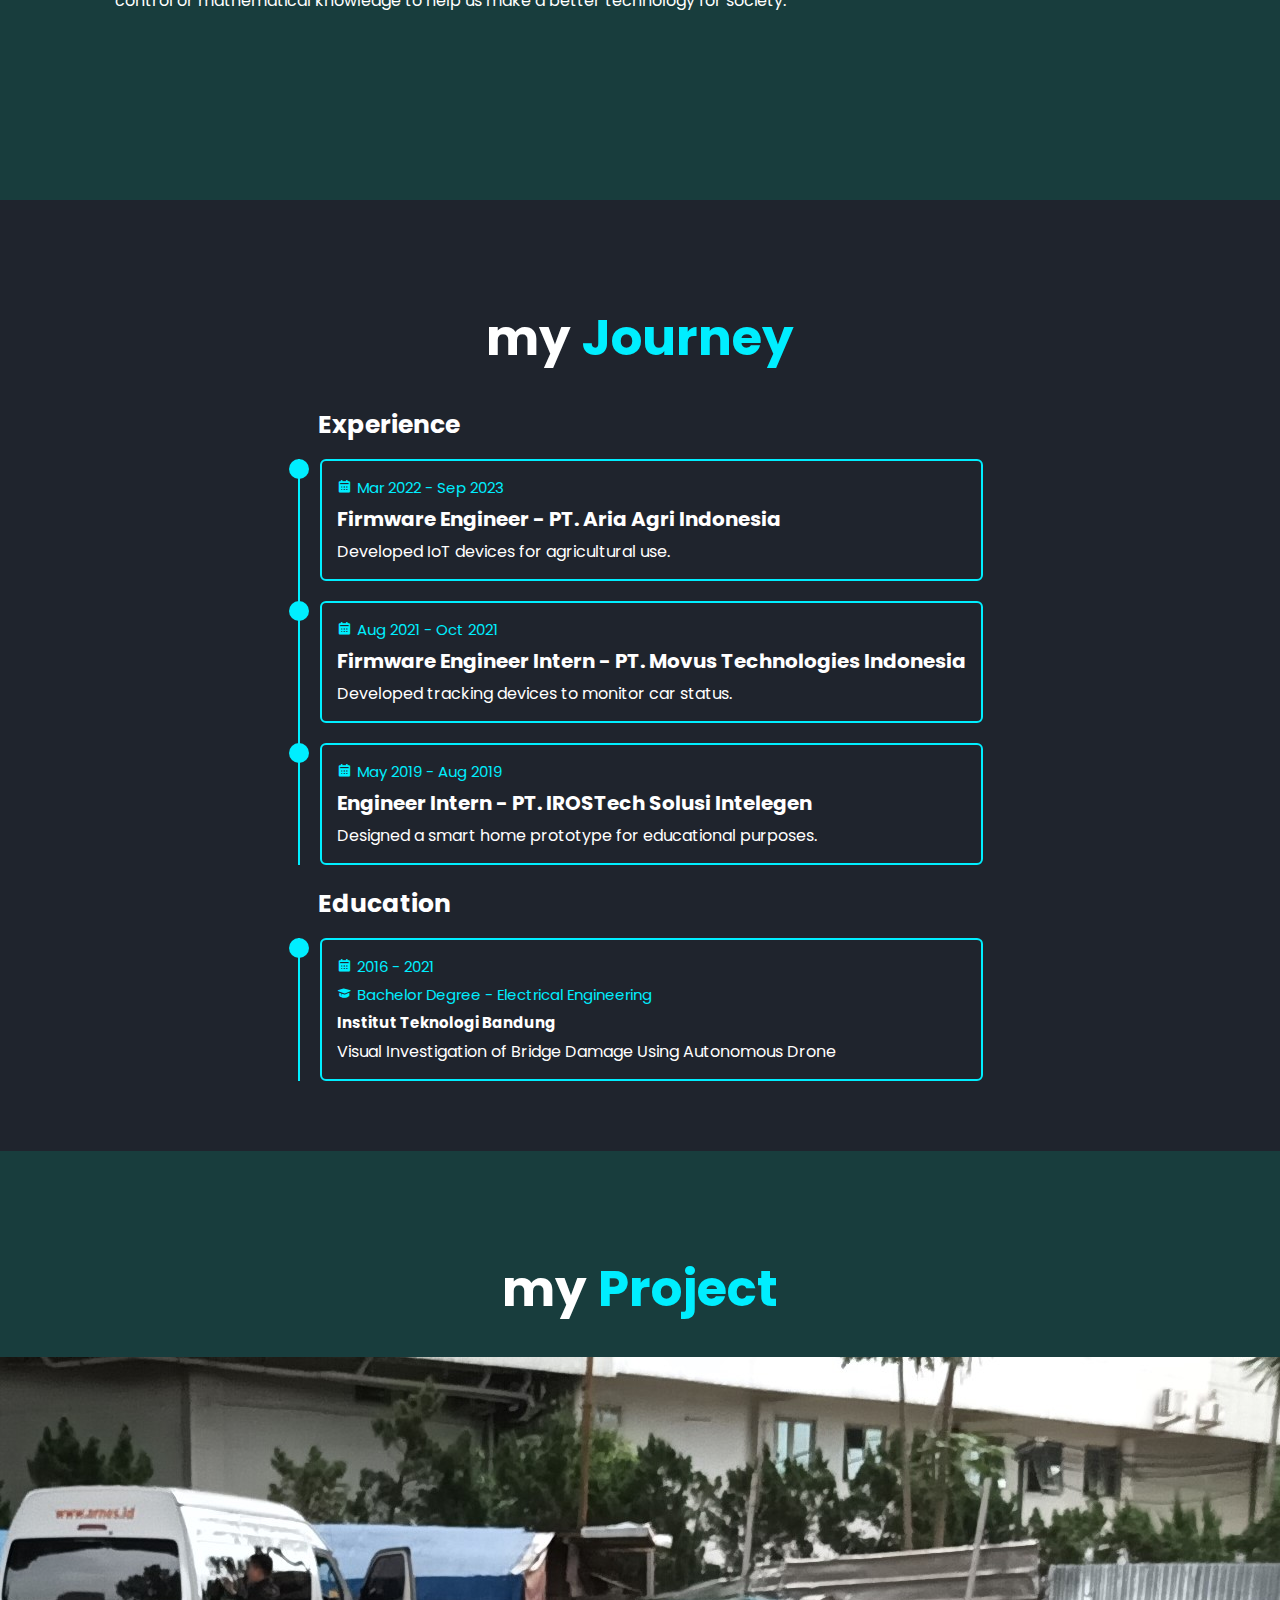
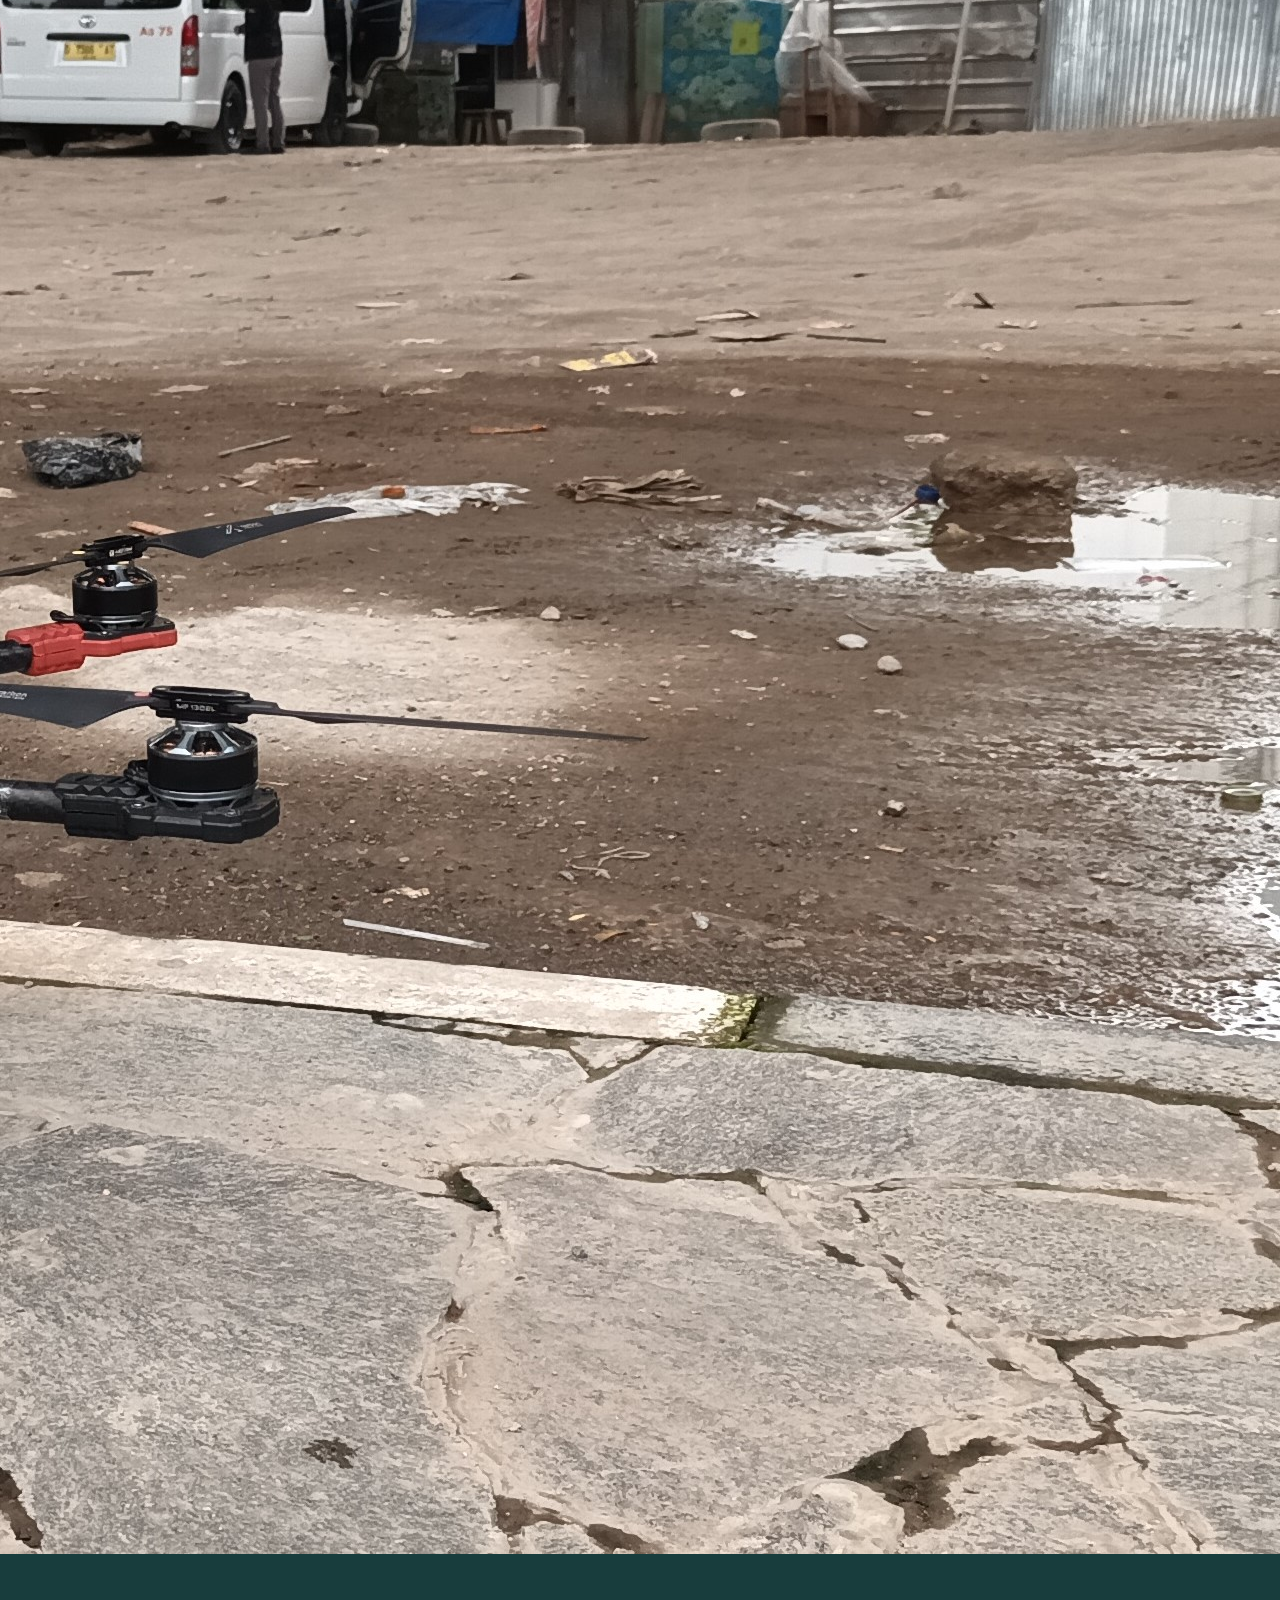
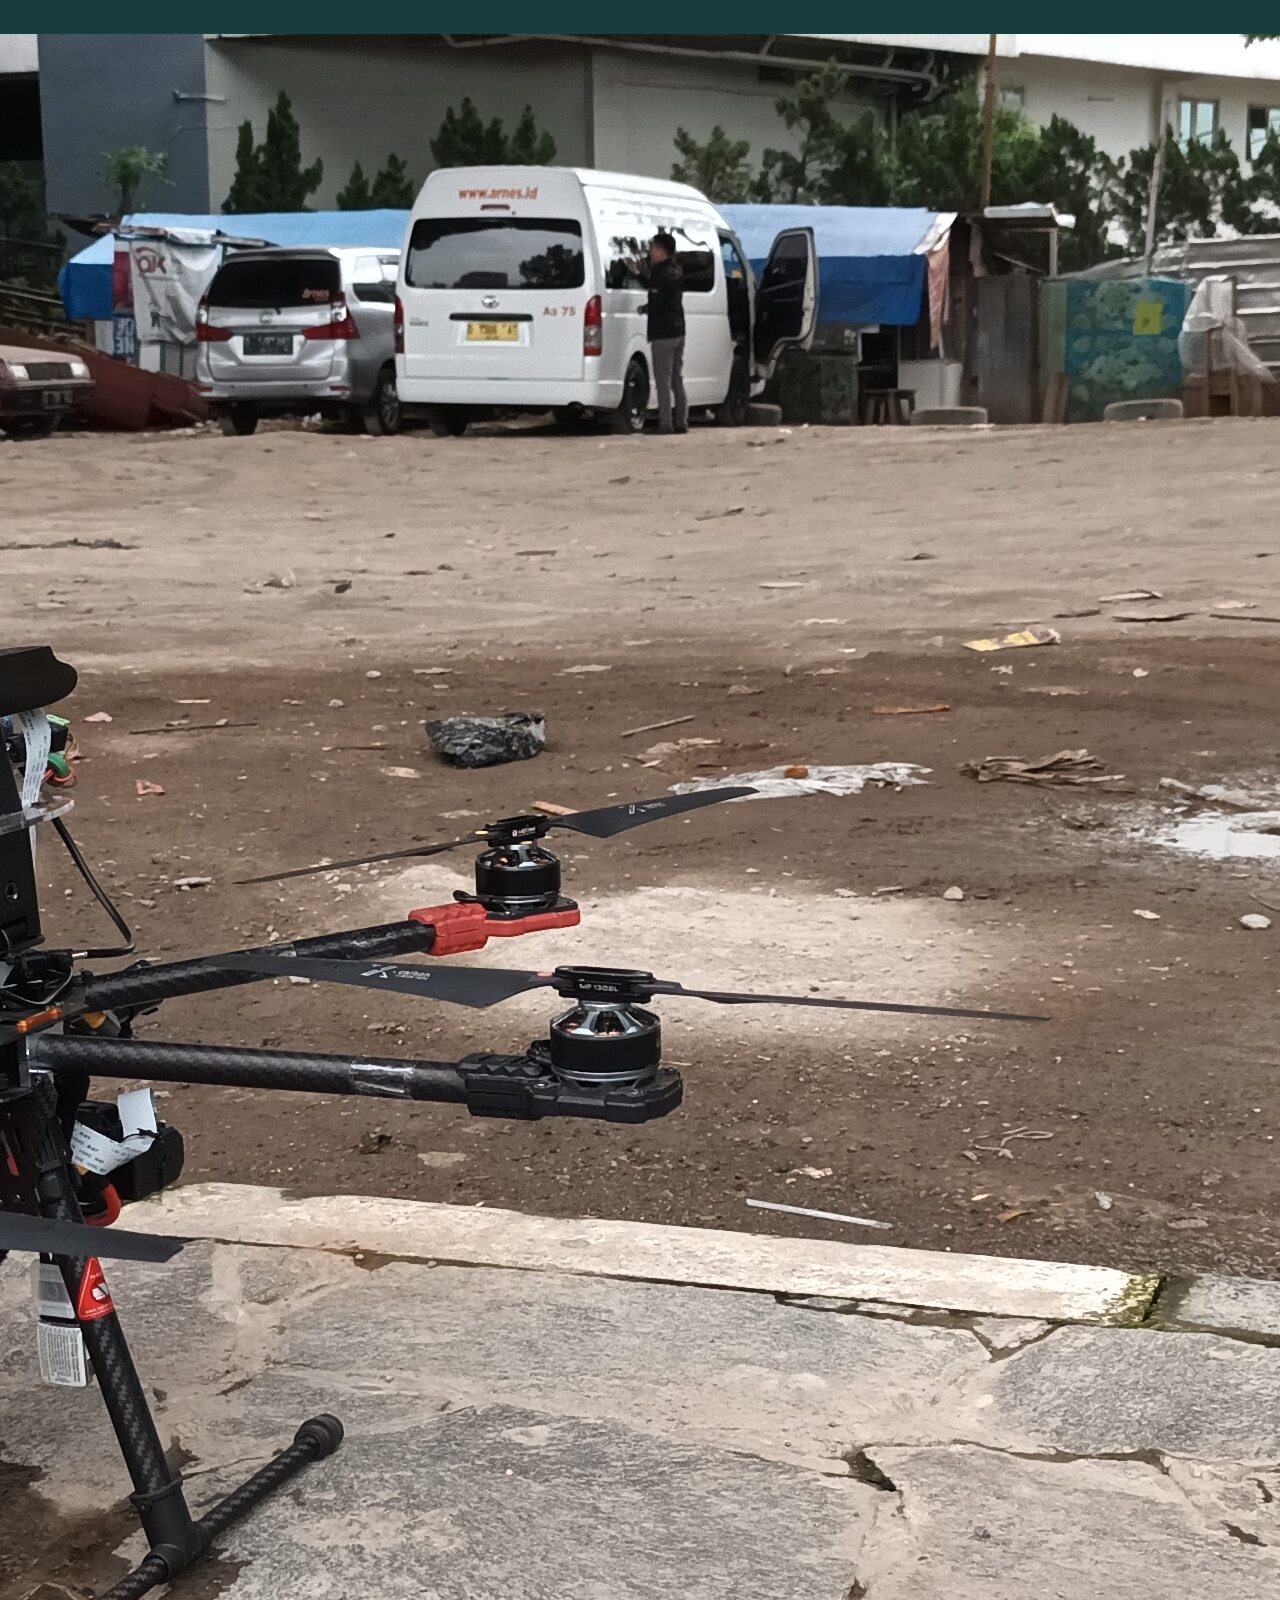
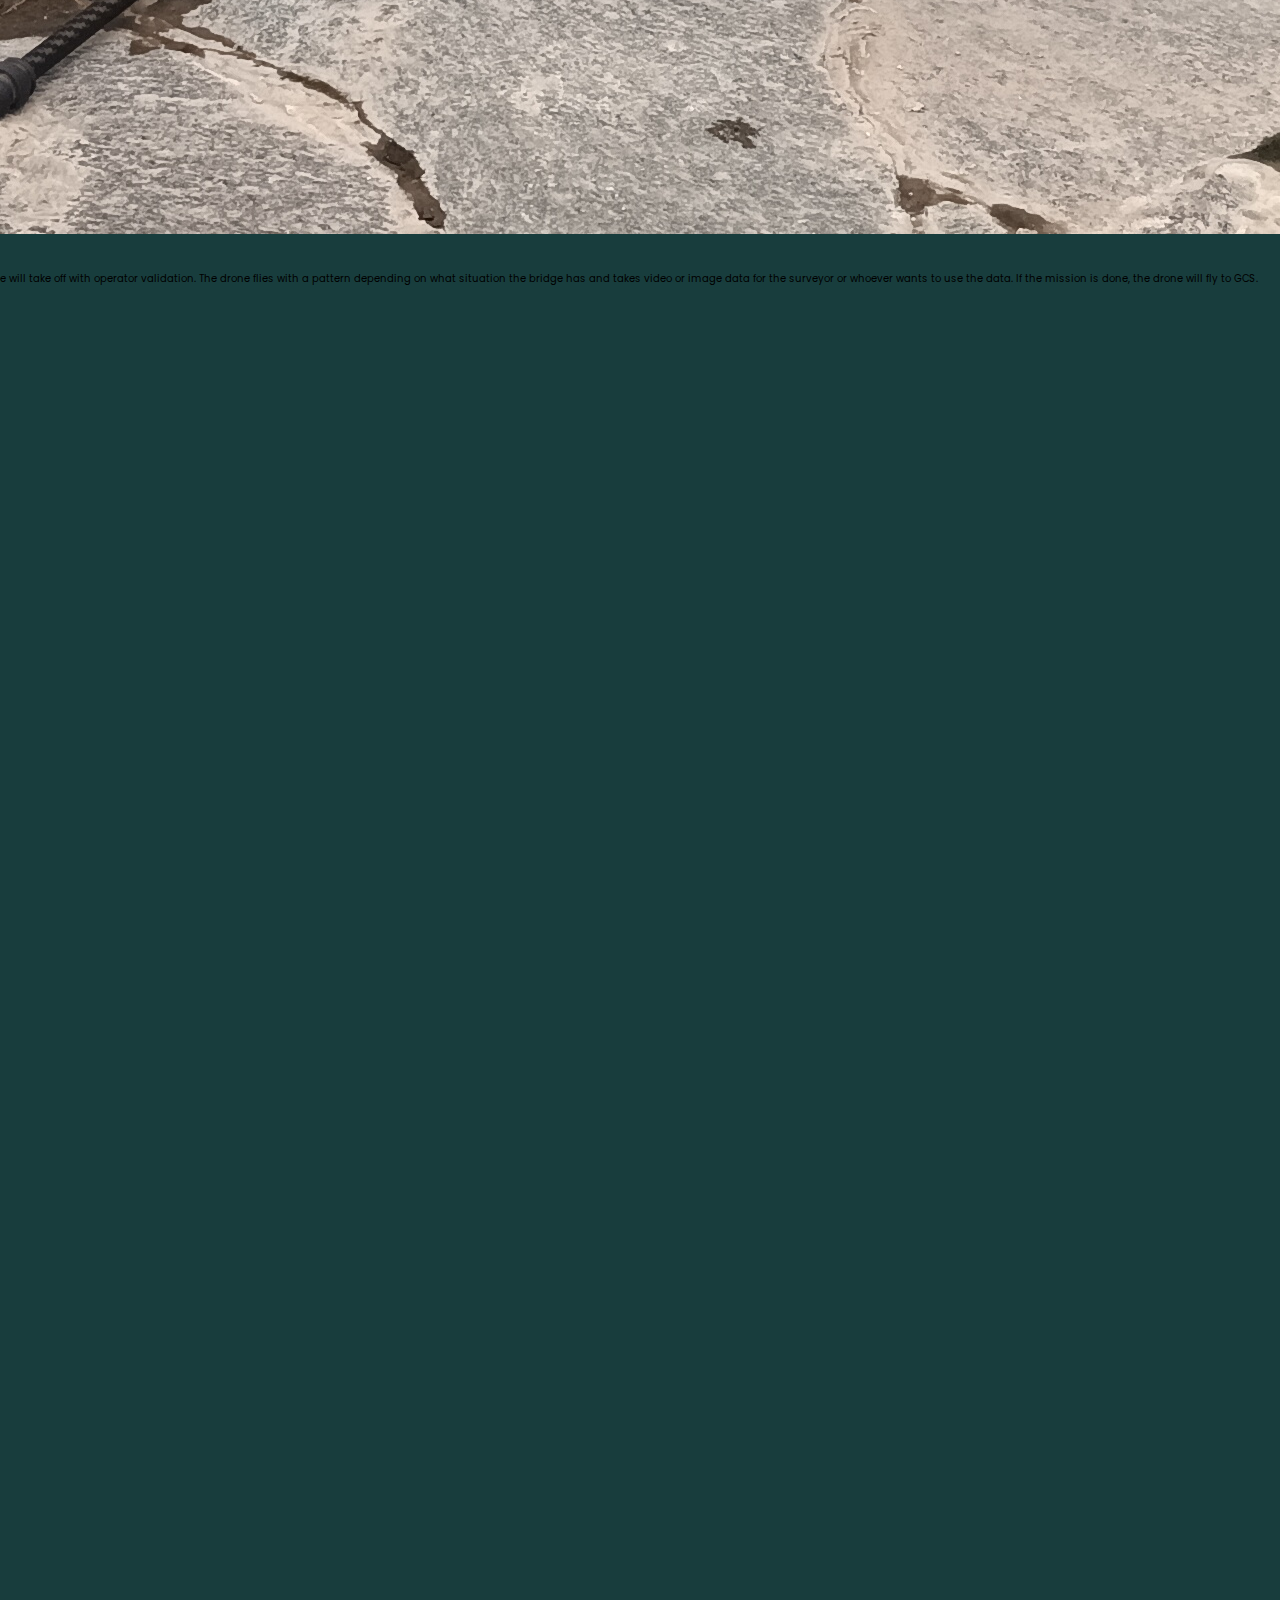
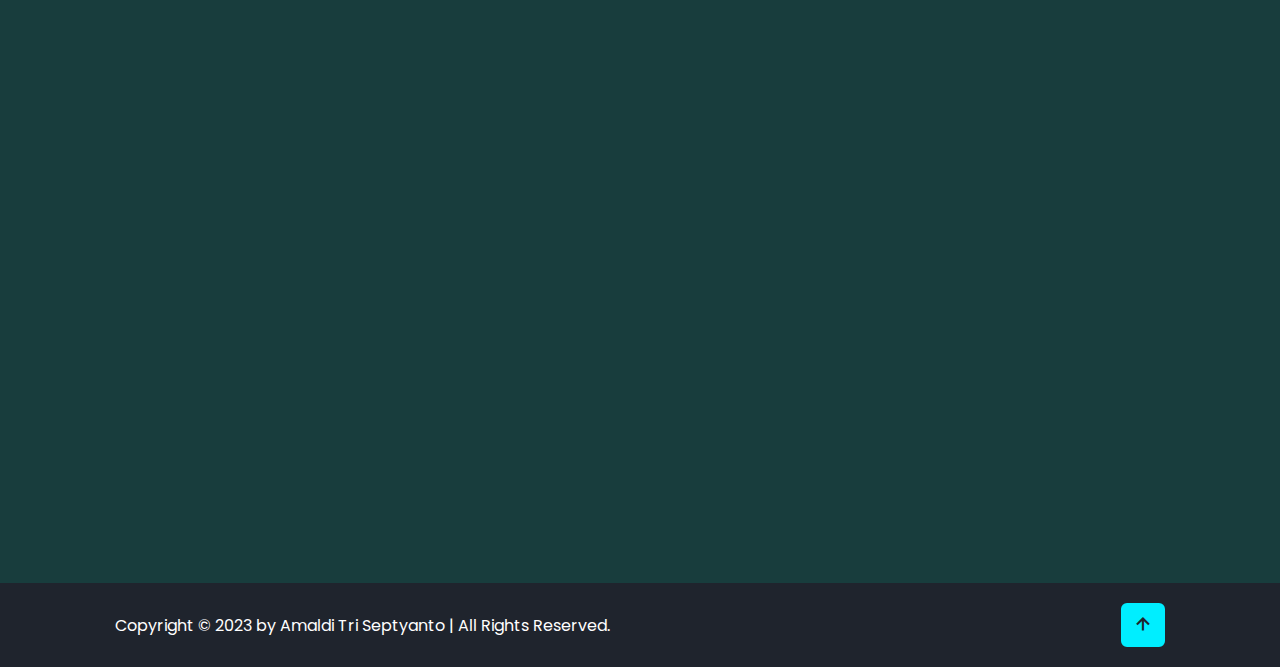
==== commit 6e00b5e2: "6th" ====
--- a/index.html
+++ b/index.html
@@ -22,17 +22,32 @@
     <title>Amaldi Tri Septyanto Portfolio</title>
   </head>
 
+  <script>
+    function scrollSmoothTo(elementId) {
+      var element = document.getElementById(elementId);
+      element.scrollIntoView({
+        block: "start",
+        behavior: "smooth",
+      });
+    }
+  </script>
+
   <body>
-    <header class="header">
-      <a href="#" class="logo">amaldits</a>
+    <header class="header" id="header">
+      <a onclick="scrollSmoothTo('home')" class="logo" style="cursor: pointer">amaldits</a>
 
       <div class="bx bx-menu" id="menu-icon"></div>
 
       <nav class="navbar">
-        <a href="#home" style="--i: 1" class="active">home</a>
+        <a onclick="scrollSmoothTo('home')" style="--i: 1; cursor: pointer" class="active">home</a>
+        <a onclick="scrollSmoothTo('about')" style="--i: 2; cursor: pointer">about</a>
+        <a onclick="scrollSmoothTo('journey')" style="--i: 3; cursor: pointer">journey</a>
+        <a onclick="scrollSmoothTo('project')" style="--i: 4; cursor: pointer">project</a>
+
+        <!-- <a href="#" style="--i: 1" class="active">home</a>
         <a href="#about" style="--i: 2">about</a>
         <a href="#journey" style="--i: 3">journey</a>
-        <a href="#project" style="--i: 4">project</a>
+        <a href="#project" style="--i: 4">project</a> -->
 
         <span class="active-nav"></span>
       </nav>
@@ -64,7 +79,7 @@
       </div>
 
       <!-- <div class="home-img">
-        <img src="home.png" alt="" />
+        <img src="home2.png" alt="" />
       </div> -->
 
       <!-- <div class="home-imgHover"></div> -->
@@ -128,14 +143,12 @@
 
           <div class="education-box">
             <div class="education-content">
-              <div class="content">
+              <div class="content" onclick="openNewTab('https://digilib.itb.ac.id/index.php/gdl/view/61517')" style="cursor: pointer">
                 <div class="year"><i class="bx bxs-calendar"></i>2016 - 2021</div>
                 <div class="year"><i class="bx bxs-graduation"></i>Bachelor Degree - Electrical Engineering</div>
                 <!-- <h3>Bachelor Degree - Electrical Engineering</h3> -->
                 <h2>Institut Teknologi Bandung</h2>
-                <p>
-                  <a target="_blank" rel="noopener" href="https://digilib.itb.ac.id/index.php/gdl/view/61517"> Visual Investigation of Bridge Damage Using Autonomous Drone </a>
-                </p>
+                <p>Visual Investigation of Bridge Damage Using Autonomous Drone</p>
               </div>
             </div>
 
@@ -201,120 +214,172 @@
       </div>
     </section>
 
+    <!-- Projects -->
     <section class="project" id="project">
       <h2 class="heading">my <span>Project</span></h2>
-
-      <div class="project-row">
-        <div class="project-column">
-          <div class="project-box">
-            <div class="project-content">
-              <div class="content">
-                <h3>Unmanned Aerial Vehicle</h3>
-                <p>When I was working on my thesis, the project I was working on was making a UAV with the mission of carrying out inspections under bridges.</p>
-              </div>
-            </div>
-
-            <div class="project-content">
-              <div class="content">
-                <h3>Autonomous Tram</h3>
-                <p>(DESCRIPTION)</p>
-              </div>
-            </div>
-
-            <div class="project-content">
-              <div class="content">
-                <h3>Worker Tracker</h3>
-                <p>(DESCRIPTION)</p>
-              </div>
-            </div>
-          </div>
-        </div>
-
-        <div class="project-column">
-          <div class="project-box">
-            <div class="project-content">
-              <div class="content">
-                <h3>Turbo Spreader</h3>
-                <p>(DESCRIPTION)</p>
-              </div>
-            </div>
-
-            <div class="project-content">
-              <div class="content">
-                <h3>TBD</h3>
-                <p>(DESCRIPTION)</p>
-              </div>
-            </div>
-
-            <div class="project-content">
-              <div class="content">
-                <h3>TBD</h3>
-                <p>(DESCRIPTION)</p>
+      <div class="container">
+        <div class="row">
+          <div class="col-lg-4 mb-3 d-flex align-items-stretch">
+            <div class="card" style="cursor: pointer" data-bs-toggle="modal" data-bs-target="#staticBackdrop1">
+              <img src="drone_small.jpg" class="card-img-top" alt="Card Image" />
+              <div class="card-body d-flex flex-column">
+                <h5 class="card-title fs-3">Unmanned Aerial Vehicle</h5>
+                <p class="card-text mb-4 fs-4">When I was working on my thesis, the project I was working on was making a UAV with the mission of carrying out inspections under bridges...</p>
+              </div>
+            </div>
+          </div>
+          <div class="modal fade" id="staticBackdrop1" data-bs-backdrop="static" data-bs-keyboard="false" tabindex="-1" aria-labelledby="staticBackdropLabel" aria-hidden="true">
+            <div class="modal-dialog modal-dialog-scrollable modal-lg">
+              <div class="modal-content" style="color: black">
+                <div class="modal-header">
+                  <h1 class="modal-title fs-1" id="staticBackdropLabel">Unmanned Aerial Vehicle</h1>
+                  <button type="button" class="btn-close" data-bs-dismiss="modal" aria-label="Close"></button>
+                </div>
+                <div class="modal-body">
+                  <div class="container-fluid">
+                    <div class="row">
+                      <div class="col-md-6 fs-3"><img src="drone.jpg" class="card-img-top" alt="Card Image" /></div>
+                      <div class="col-md-6 fs-3 d-flex justify-content-between">
+                        <p class="fs-4 text-start">
+                          When I was in college working on my final thesis, I worked on a project related to UAVs (Unmanned Aerial Vehicles. The mission of this vehicle is to carry out inspections on bridges with as little human influence
+                          as possible (semi-autonomous).
+                        </p>
+                      </div>
+                    </div>
+                    <br />
+                    <div class="row">
+                      <div class="col-md-6 fs-3 d-flex justify-content-between">
+                        <p class="fs-4 text-start">
+                          Previously, the bridge must have a sensor that provides position, and status. So, if the bridge having trouble, the sensor will send a signal to GCS (Ground Control Station). The drone will receive the signal. If
+                          the condition is possible to do an inspection, the drone will take off with operator validation. The drone flies with a pattern depending on what situation the bridge has and takes video or image data for the
+                          surveyor or whoever wants to use the data. If the mission is done, the drone will fly to GCS.
+                        </p>
+                      </div>
+                      <div class="col-md-6 fs-3"><img src="output.gif" class="card-img-top" alt="..." /></div>
+                    </div>
+                  </div>
+                </div>
+                <div class="modal-footer">
+                  <button type="button" class="btn btn-secondary" data-bs-dismiss="modal">Close</button>
+                  <button type="button" class="btn btn-primary">Understood</button>
+                </div>
+              </div>
+            </div>
+          </div>
+
+          <div class="col-lg-4 mb-3 d-flex align-items-stretch">
+            <div class="card" style="cursor: pointer" data-bs-toggle="modal" data-bs-target="#staticBackdrop1">
+              <img src="tram2.jpg" class="card-img-top" alt="Card Image" />
+              <div class="card-body d-flex flex-column">
+                <h5 class="card-title fs-3">Autonomous Tram</h5>
+                <p class="card-text mb-4 fs-4">TBD</p>
+              </div>
+            </div>
+          </div>
+          <div class="modal fade" id="staticBackdrop1" data-bs-backdrop="static" data-bs-keyboard="false" tabindex="-1" aria-labelledby="staticBackdropLabel" aria-hidden="true">
+            <div class="modal-dialog modal-dialog-scrollable modal-lg">
+              <div class="modal-content" style="color: black">
+                <div class="modal-header">
+                  <h1 class="modal-title fs-1" id="staticBackdropLabel">Unmanned Aerial Vehicle</h1>
+                  <button type="button" class="btn-close" data-bs-dismiss="modal" aria-label="Close"></button>
+                </div>
+                <div class="modal-body">
+                  <div class="container-fluid">
+                    <div class="row">
+                      <div class="col-md-6 fs-3"><img src="https://i.postimg.cc/28PqLLQC/dotonburi-canal-osaka-japan-700.jpg" class="card-img-top" alt="Card Image" /></div>
+                      <div class="col-md-6 fs-3">
+                        <p class="fs-3">When I was working on my thesis, the project I was working on was making a UAV with the mission of carrying out inspections under bridges</p>
+                      </div>
+                    </div>
+                    <br /><br /><br /><br /><br /><br /><br /><br /><br /><br /><br /><br /><br /><br /><br /><br /><br /><br /><br /><br /><br /><br /><br /><br /><br /><br /><br /><br /><br /><br /><br /><br /><br /><br /><br /><br /><br /><br /><br /><br />
+                    <p>This content should appear at the bottom after you scroll.</p>
+                  </div>
+                </div>
+                <div class="modal-footer">
+                  <button type="button" class="btn btn-secondary" data-bs-dismiss="modal">Close</button>
+                  <button type="button" class="btn btn-primary">Understood</button>
+                </div>
+              </div>
+            </div>
+          </div>
+
+          <div class="col-lg-4 mb-3 d-flex align-items-stretch">
+            <div class="card" style="cursor: pointer" data-bs-toggle="modal" data-bs-target="#staticBackdrop1">
+              <img src="wt.PNG" class="card-img-top" alt="Card Image" />
+              <div class="card-body d-flex flex-column">
+                <h5 class="card-title fs-3">Worker Tracker</h5>
+                <p class="card-text mb-4 fs-4">TBD</p>
+              </div>
+            </div>
+          </div>
+          <div class="modal fade" id="staticBackdrop1" data-bs-backdrop="static" data-bs-keyboard="false" tabindex="-1" aria-labelledby="staticBackdropLabel" aria-hidden="true">
+            <div class="modal-dialog modal-dialog-scrollable modal-lg">
+              <div class="modal-content" style="color: black">
+                <div class="modal-header">
+                  <h1 class="modal-title fs-1" id="staticBackdropLabel">Unmanned Aerial Vehicle</h1>
+                  <button type="button" class="btn-close" data-bs-dismiss="modal" aria-label="Close"></button>
+                </div>
+                <div class="modal-body">
+                  <div class="container-fluid">
+                    <div class="row">
+                      <div class="col-md-6 fs-3"><img src="https://i.postimg.cc/28PqLLQC/dotonburi-canal-osaka-japan-700.jpg" class="card-img-top" alt="Card Image" /></div>
+                      <div class="col-md-6 fs-3">
+                        <p class="fs-3">When I was working on my thesis, the project I was working on was making a UAV with the mission of carrying out inspections under bridges</p>
+                      </div>
+                    </div>
+                    <br /><br /><br /><br /><br /><br /><br /><br /><br /><br /><br /><br /><br /><br /><br /><br /><br /><br /><br /><br /><br /><br /><br /><br /><br /><br /><br /><br /><br /><br /><br /><br /><br /><br /><br /><br /><br /><br /><br /><br />
+                    <p>This content should appear at the bottom after you scroll.</p>
+                  </div>
+                </div>
+                <div class="modal-footer">
+                  <button type="button" class="btn btn-secondary" data-bs-dismiss="modal">Close</button>
+                  <button type="button" class="btn btn-primary">Understood</button>
+                </div>
+              </div>
+            </div>
+          </div>
+        </div>
+
+        <div class="row">
+          <div class="col-lg-4 mb-3 d-flex align-items-stretch">
+            <div class="card" style="cursor: pointer" data-bs-toggle="modal" data-bs-target="#staticBackdrop1">
+              <img src="wt.PNG" class="card-img-top" alt="Card Image" />
+              <div class="card-body d-flex flex-column">
+                <h5 class="card-title fs-3">Turbo Spreader</h5>
+                <p class="card-text mb-4 fs-4">When I was working on my thesis, the project I was working on was making a UAV with the mission of carrying out inspections under bridges...</p>
+              </div>
+            </div>
+          </div>
+          <div class="modal fade" id="staticBackdrop1" data-bs-backdrop="static" data-bs-keyboard="false" tabindex="-1" aria-labelledby="staticBackdropLabel" aria-hidden="true">
+            <div class="modal-dialog modal-dialog-scrollable modal-lg">
+              <div class="modal-content" style="color: black">
+                <div class="modal-header">
+                  <h1 class="modal-title fs-1" id="staticBackdropLabel">Unmanned Aerial Vehicle</h1>
+                  <button type="button" class="btn-close" data-bs-dismiss="modal" aria-label="Close"></button>
+                </div>
+                <div class="modal-body">
+                  <div class="container-fluid">
+                    <div class="row">
+                      <div class="col-md-6 fs-3"><img src="https://i.postimg.cc/28PqLLQC/dotonburi-canal-osaka-japan-700.jpg" class="card-img-top" alt="Card Image" /></div>
+                      <div class="col-md-6 fs-3">
+                        <p class="fs-3">When I was working on my thesis, the project I was working on was making a UAV with the mission of carrying out inspections under bridges</p>
+                      </div>
+                    </div>
+                    <br /><br /><br /><br /><br /><br /><br /><br /><br /><br /><br /><br /><br /><br /><br /><br /><br /><br /><br /><br /><br /><br /><br /><br /><br /><br /><br /><br /><br /><br /><br /><br /><br /><br /><br /><br /><br /><br /><br /><br />
+                    <p>This content should appear at the bottom after you scroll.</p>
+                  </div>
+                </div>
+                <div class="modal-footer">
+                  <button type="button" class="btn btn-secondary" data-bs-dismiss="modal">Close</button>
+                  <button type="button" class="btn btn-primary">Understood</button>
+                </div>
               </div>
             </div>
           </div>
         </div>
       </div>
     </section>
-
-    <footer class="footer">
-      <div class="footer-text">
-        <p>Copyright &copy; 2023 by Amaldi Tri Septyanto | All Rights Reserved.</p>
-      </div>
-
-      <div class="footer-iconTop">
-        <a href="#"><i class="bx bx-up-arrow-alt"></i></a>
-      </div>
-    </footer>
-
-    <!-- Projects -->
-    <!-- <section class="bg-dark pt-5 pb-5 shadow-sm">
-      <div class="container">
-        <div class="row pt-5">
-          <div class="col-12">
-            <h3 class="text-uppercase border-bottom mb-4">Equal height Bootstrap 5 cards example</h3>
-          </div>
-        </div>
-        <div class="row"> -->
-    <!--ADD CLASSES HERE d-flex align-items-stretch-->
-    <!-- <div class="col-lg-4 mb-3 d-flex align-items-stretch">
-            <div class="card">
-              <img src="https://i.postimg.cc/28PqLLQC/dotonburi-canal-osaka-japan-700.jpg" class="card-img-top" alt="Card Image" />
-              <div class="card-body d-flex flex-column">
-                <h5 class="card-title">Dōtonbori Canal</h5>
-                <p class="card-text mb-4">Is a manmade waterway dug in the early 1600's and now displays many landmark commercial locals and vivid neon signs.</p>
-                <a href="#" class="btn btn-primary mt-auto align-self-start">Book now</a>
-              </div>
-            </div>
-          </div> -->
-    <!--ADD CLASSES HERE d-flex align-items-stretch-->
-    <!-- <div class="col-lg-4 mb-3 d-flex align-items-stretch">
-            <div class="card">
-              <img src="https://i.postimg.cc/4xVY64PV/porto-timoni-double-beach-corfu-greece-700.jpg" class="card-img-top" alt="Card Image" />
-              <div class="card-body d-flex flex-column">
-                <h5 class="card-title">Porto Timoni Double Beach</h5>
-                <p class="card-text mb-4">Near Afionas village, on the west coast of Corfu island. The two beaches form two unique bays. The turquoise color of the sea contrasts to the high green hills surrounding it.</p>
-                <a href="#" class="btn btn-primary mt-auto align-self-start">Book now</a>
-              </div>
-            </div>
-          </div> -->
-    <!--ADD CLASSES HERE d-flex align-items-stretch-->
-    <!-- <div class="col-lg-4 mb-3 d-flex align-items-stretch">
-            <div class="card">
-              <img src="https://i.postimg.cc/TYyLPJWk/tritons-fountain-valletta-malta-700.jpg" class="card-img-top" alt="Card Image" />
-              <div class="card-body d-flex flex-column">
-                <h5 class="card-title">Tritons Fountain</h5>
-                <p class="card-text mb-4">
-                  Located just outside the City Gate of Valletta, Malta. It consists of three bronze Tritons holding up a large basin, balanced on a concentric base built out of concrete and clad in travertine slabs.
-                </p>
-                <a href="#" class="btn btn-primary mt-auto align-self-start">Book now</a>
-              </div>
-            </div>
-          </div> -->
-    <!-- </div>
-      </div>
-    </section>
-    <section id="projects" style="height: 100vh">
+    <!-- <section id="projects" style="height: 100vh">
       <div class="container-fluid text-center">
         <div class="row text-center mb-3">
           <div class="col">
@@ -354,6 +419,159 @@
     </section> -->
     <!-- End Projects -->
 
+    <!-- <section class="project" id="project">
+      <h2 class="heading">my <span>Project</span></h2>
+
+      <div class="project-row">
+        <div class="project-column">
+          <div class="project-box">
+            <div class="project-content">
+              <div class="content" style="cursor: pointer">
+                <h3>Unmanned Aerial Vehicle</h3>
+                <p>When I was working on my thesis, the project I was working on was making a UAV with the mission of carrying out inspections under bridges.</p>
+              </div>
+            </div>
+
+            <div class="project-content">
+              <div class="content" id="content" data-bs-toggle="modal" data-bs-target="#exampleModal" style="cursor: pointer">
+                <h3>Autonomous Tram</h3>
+                <p>When I was working on my thesis, the project I was working on was making a UAV with the mission of carrying out inspections under bridges.</p>
+              </div>
+            </div>
+
+            <div class="project-content">
+              <div class="content" onclick="openNewTab('WT.html')" style="cursor: pointer">
+                <h3>Worker Tracker</h3>
+                <p>(DESCRIPTION)</p>
+              </div>
+            </div>
+          </div>
+        </div>
+
+        <div class="project-column">
+          <div class="project-box">
+            <div class="project-content">
+              <div class="content">
+                <h3>Turbo Spreader</h3>
+                <p>(DESCRIPTION)</p>
+              </div>
+            </div>
+
+            <div class="project-content">
+              <div class="content">
+                <h3>TBD</h3>
+                <p>(DESCRIPTION)</p>
+              </div>
+            </div>
+
+            <div class="project-content">
+              <div class="content">
+                <h3>TBD</h3>
+                <p>(DESCRIPTION)</p>
+              </div>
+            </div>
+          </div>
+        </div>
+      </div>
+    </section> -->
+
+    <footer class="footer">
+      <div class="footer-text">
+        <p>Copyright &copy; 2023 by Amaldi Tri Septyanto | All Rights Reserved.</p>
+      </div>
+
+      <div class="footer-iconTop">
+        <a onclick="scrollSmoothTo('home')" style="cursor: pointer"><i class="bx bx-up-arrow-alt"></i></a>
+      </div>
+    </footer>
+
+    <!-- Projects -->
+    <!-- <section class="bg-dark pt-5 pb-5 shadow-sm">
+      <div class="container">
+        <div class="row pt-5">
+          <div class="col-12">
+            <h3 class="text-uppercase border-bottom mb-4">Equal height Bootstrap 5 cards example</h3>
+          </div>
+        </div>
+        <div class="row"> -->
+    <!--ADD CLASSES HERE d-flex align-items-stretch-->
+    <!-- <div class="col-lg-4 mb-3 d-flex align-items-stretch">
+            <div class="card">
+              <img src="https://i.postimg.cc/28PqLLQC/dotonburi-canal-osaka-japan-700.jpg" class="card-img-top" alt="Card Image" />
+              <div class="card-body d-flex flex-column">
+                <h5 class="card-title">Dōtonbori Canal</h5>
+                <p class="card-text mb-4">Is a manmade waterway dug in the early 1600's and now displays many landmark commercial locals and vivid neon signs.</p>
+                <a href="#" class="btn btn-primary mt-auto align-self-start">Book now</a>
+              </div>
+            </div>
+          </div> -->
+    <!--ADD CLASSES HERE d-flex align-items-stretch-->
+    <!-- <div class="col-lg-4 mb-3 d-flex align-items-stretch">
+            <div class="card">
+              <img src="https://i.postimg.cc/4xVY64PV/porto-timoni-double-beach-corfu-greece-700.jpg" class="card-img-top" alt="Card Image" />
+              <div class="card-body d-flex flex-column">
+                <h5 class="card-title">Porto Timoni Double Beach</h5>
+                <p class="card-text mb-4">Near Afionas village, on the west coast of Corfu island. The two beaches form two unique bays. The turquoise color of the sea contrasts to the high green hills surrounding it.</p>
+                <a href="#" class="btn btn-primary mt-auto align-self-start">Book now</a>
+              </div>
+            </div>
+          </div> -->
+    <!--ADD CLASSES HERE d-flex align-items-stretch-->
+    <!-- <div class="col-lg-4 mb-3 d-flex align-items-stretch">
+            <div class="card">
+              <img src="https://i.postimg.cc/TYyLPJWk/tritons-fountain-valletta-malta-700.jpg" class="card-img-top" alt="Card Image" />
+              <div class="card-body d-flex flex-column">
+                <h5 class="card-title">Tritons Fountain</h5>
+                <p class="card-text mb-4">
+                  Located just outside the City Gate of Valletta, Malta. It consists of three bronze Tritons holding up a large basin, balanced on a concentric base built out of concrete and clad in travertine slabs.
+                </p>
+                <a href="#" class="btn btn-primary mt-auto align-self-start">Book now</a>
+              </div>
+            </div>
+          </div> -->
+    <!-- </div>
+      </div>
+    </section>
+    <section id="projects" style="height: 100vh">
+      <div class="container-fluid text-center">
+        <div class="row text-center mb-3">
+          <div class="col">
+            <h2>projects</h2>
+          </div>
+        </div>
+        <div class="row justify-content-lg-evenly align-items-start bg-dark">
+          <div class="col-md-3">
+            <div class="card" style="width: 18rem">
+              <img src="img/profile_pic.jpg" class="card-img-top" alt="Project 1" />
+              <div class="card-body text-start">
+                <a href="#" class="card-title fs-3 text-dark" style="text-decoration: none">autonomous tram</a>
+                <p class="card-text">a project to develop an autonomous tram by Institut Teknologi Bandung (ITB) collaboration with Indonesian Railway Industry Company (PT INKA) and PT Riset Kecerdasan Buatan (PT RKB).</p>
+              </div>
+            </div>
+          </div>
+          <div class="col-md-3">
+            <div class="card" style="width: 18rem">
+              <img src="img/profile_pic.jpg" class="card-img-top" alt="Project 2" />
+              <div class="card-body text-start">
+                <a href="#" class="card-title fs-3 text-dark" style="text-decoration: none">unmanned aerial vehicle</a>
+                <p class="card-text">a project for thesis purpose to develop an unmanned aerial vehicle intended to do bridge damage inspection.</p>
+              </div>
+            </div>
+          </div>
+          <div class="col-md-3">
+            <div class="card" style="width: 18rem">
+              <img src="img/profile_pic.jpg" class="card-img-top" alt="Project 3" />
+              <div class="card-body text-start">
+                <a href="#" class="card-title fs-3 text-dark" style="text-decoration: none">autonomous forklift</a>
+                <p class="card-text">a project to develop an autonomous forklift for warehouse purposes to move a pallet with object between each position.</p>
+              </div>
+            </div>
+          </div>
+        </div>
+      </div>
+    </section> -->
+    <!-- End Projects -->
+
     <script src="https://cdn.jsdelivr.net/npm/bootstrap@5.3.1/dist/js/bootstrap.bundle.min.js" integrity="sha384-HwwvtgBNo3bZJJLYd8oVXjrBZt8cqVSpeBNS5n7C8IVInixGAoxmnlMuBnhbgrkm" crossorigin="anonymous"></script>
     <script src="https://unpkg.com/typed.js@2.0.16/dist/typed.umd.js"></script>
     <script src="script.js"></script>
--- a/style.css
+++ b/style.css
@@ -14,6 +14,7 @@
 :root {
   --bg-color: #1f242d;
   --second-bg-color: #183d3d;
+  --third-bg-color: #79a8a8;
   --text-color: #fff;
   --main-color: #0ef;
 }
@@ -36,7 +37,7 @@
   left: 0;
   width: 100%;
   padding: 2rem 9%;
-  background: transparent;
+  background: var(--bg-color);
   display: flex;
   justify-content: space-between;
   align-items: center;
@@ -44,9 +45,9 @@
   transition: 0.3s;
 }
 
-.header.sticky {
-  background: var(--bg-color);
-}
+/* .header.sticky {
+  background: red;
+} */
 
 .logo {
   font-size: 2.5rem;
@@ -305,6 +306,9 @@
 /* *** image *** */
 
 .home-img img {
+  position: absolute;
+  bottom: 0;
+  right: 0;
   max-width: 450px;
   margin-right: -20px;
   opacity: 0;
@@ -511,6 +515,7 @@
   align-items: center;
   flex-direction: column;
   min-height: auto;
+  background: var(--second-bg-color);
   padding-bottom: 5rem;
 }
 
@@ -546,6 +551,7 @@
 
 .project-content .content {
   position: relative;
+  text-align: justify;
   padding: 1.5rem;
   border: 0.2rem solid var(--main-color);
   border-radius: 0.6rem;
@@ -588,7 +594,7 @@
   align-items: center;
   flex-wrap: wrap;
   padding: 2rem 9%;
-  background: var(--second-bg-color);
+  background: var(--bg-color);
 }
 
 .footer-text p {
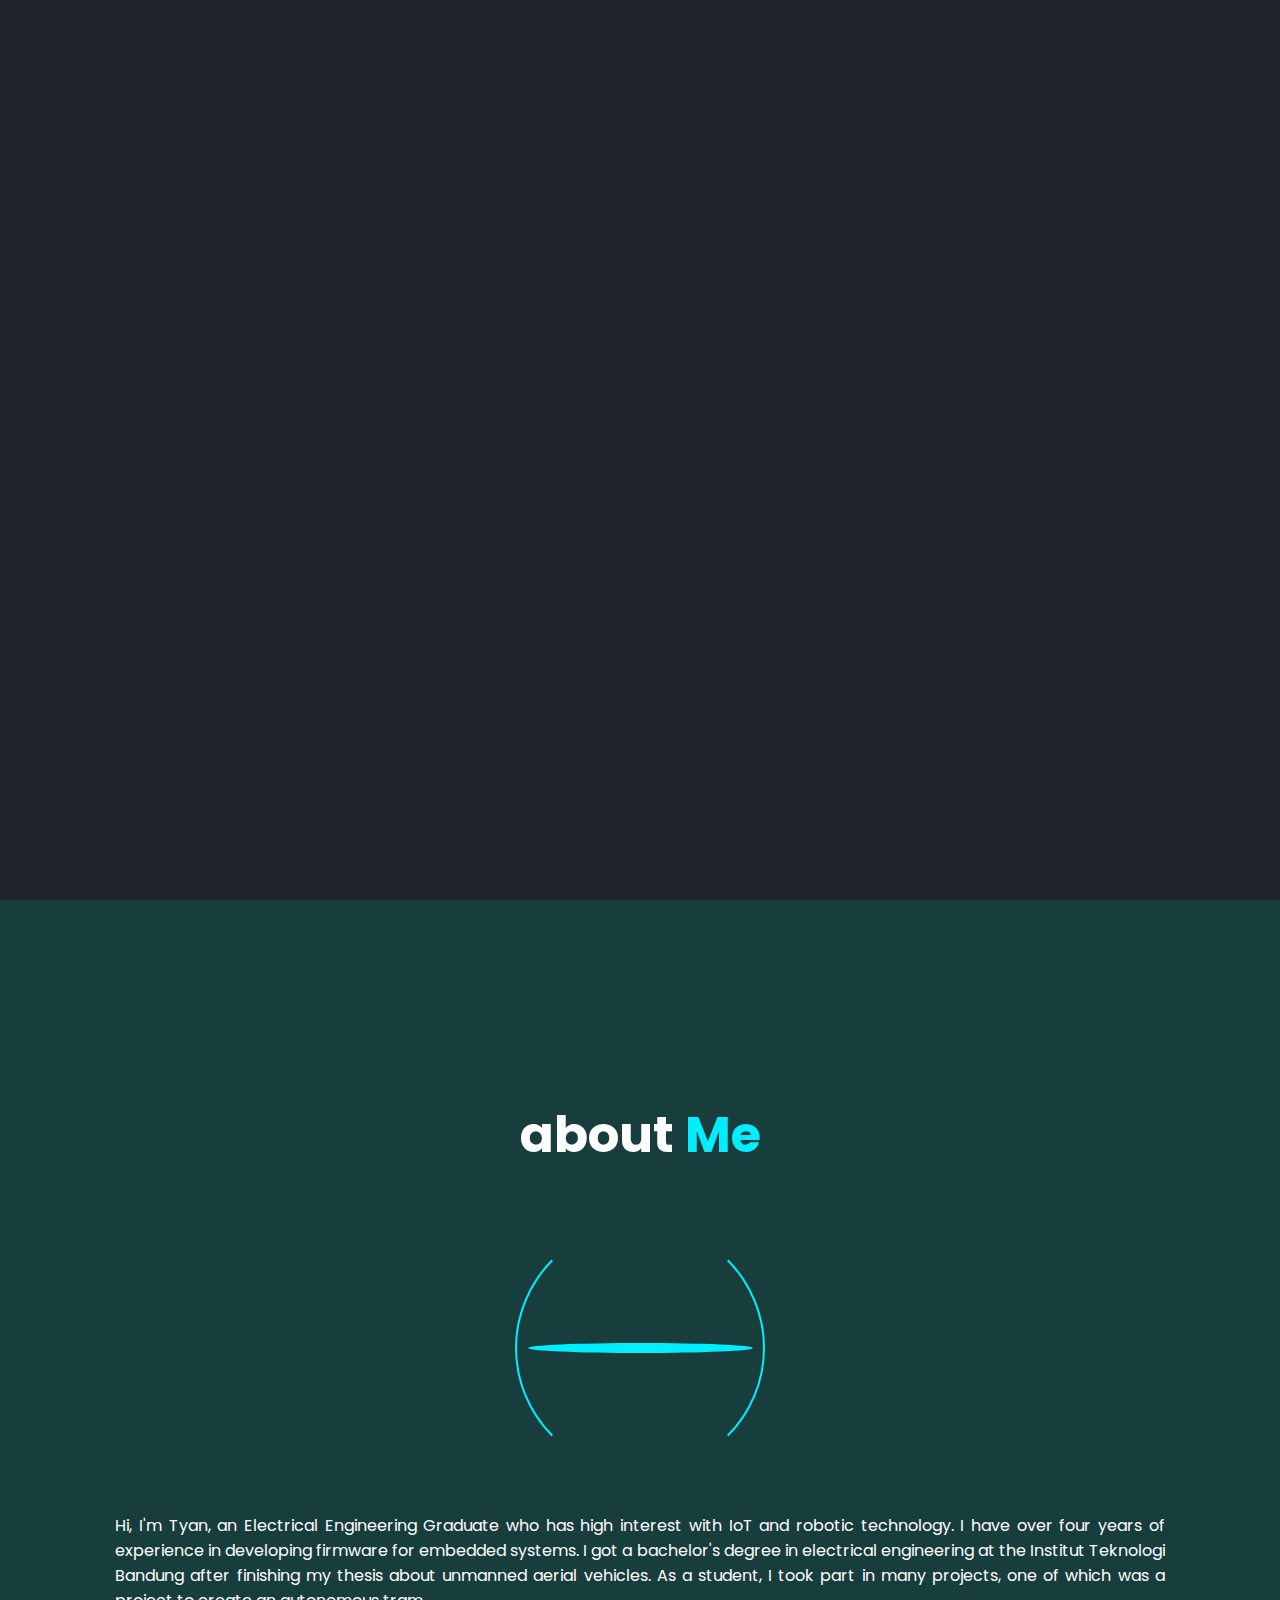
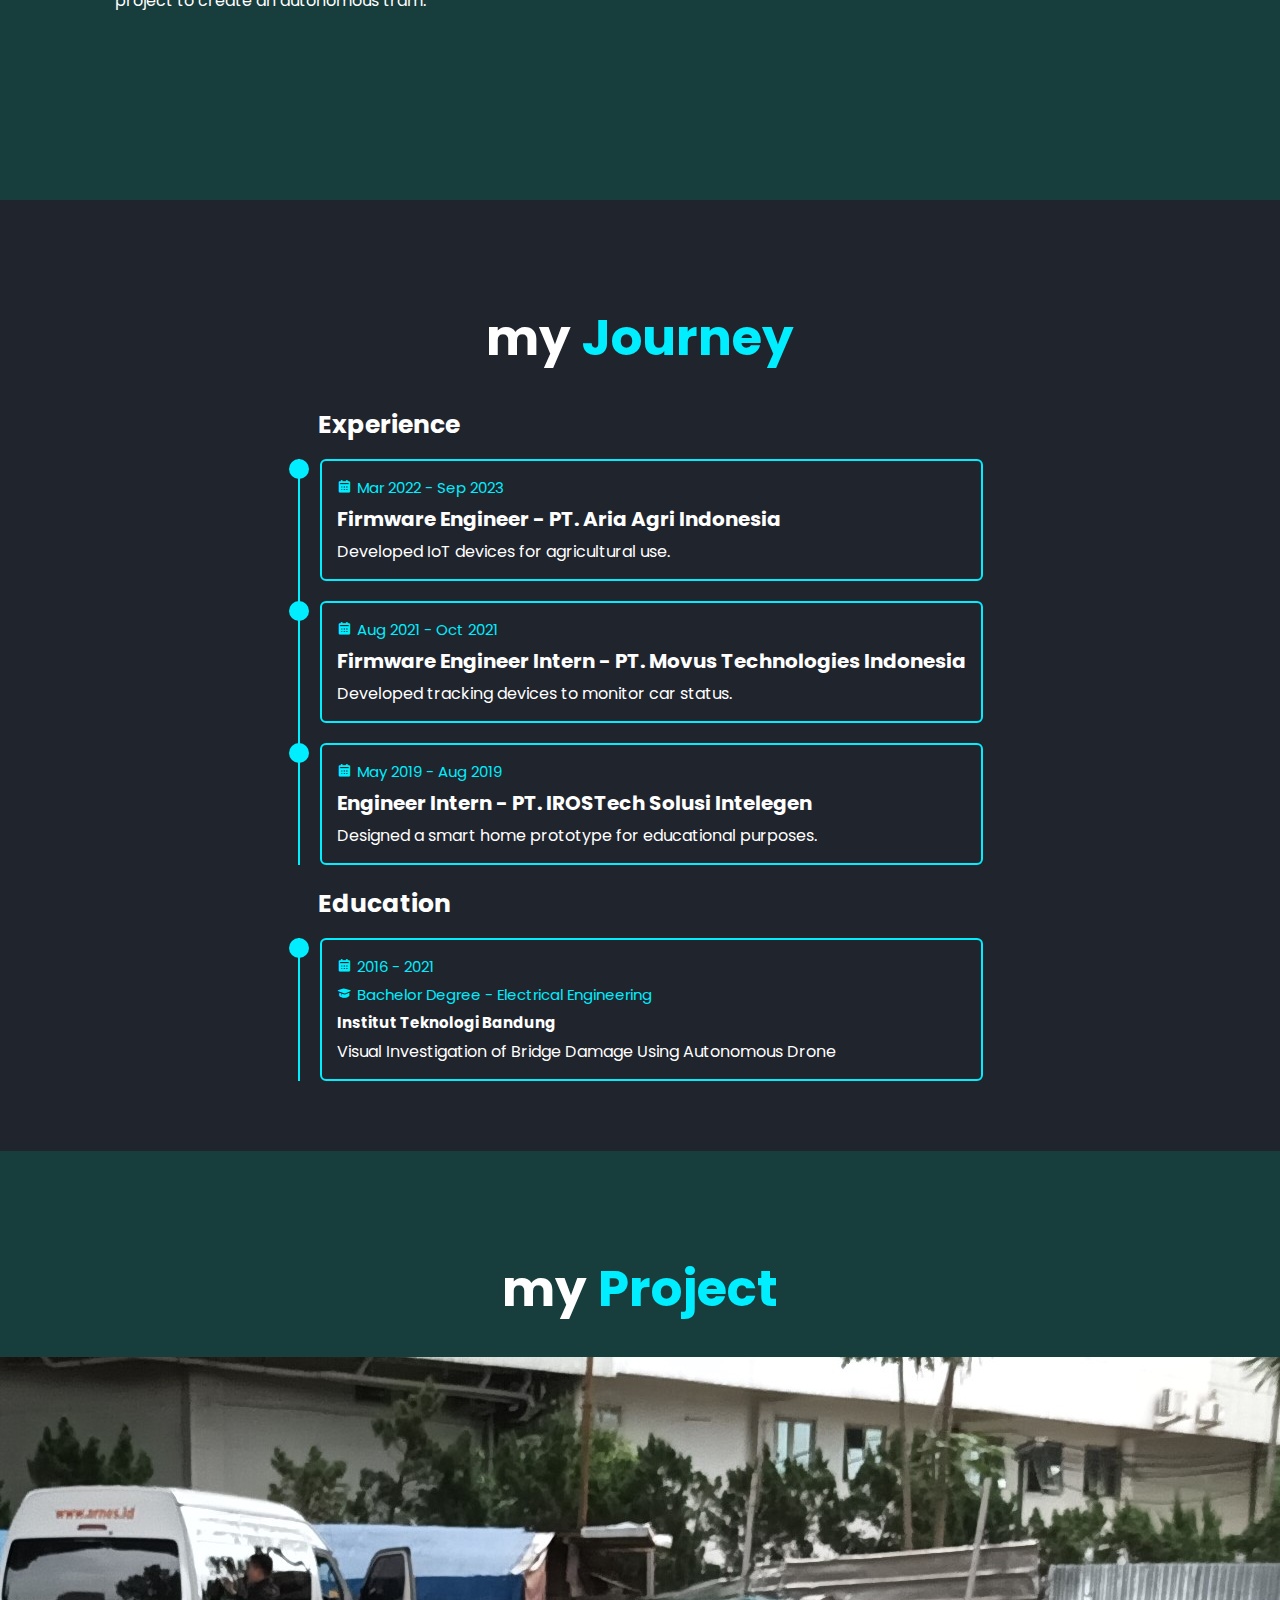
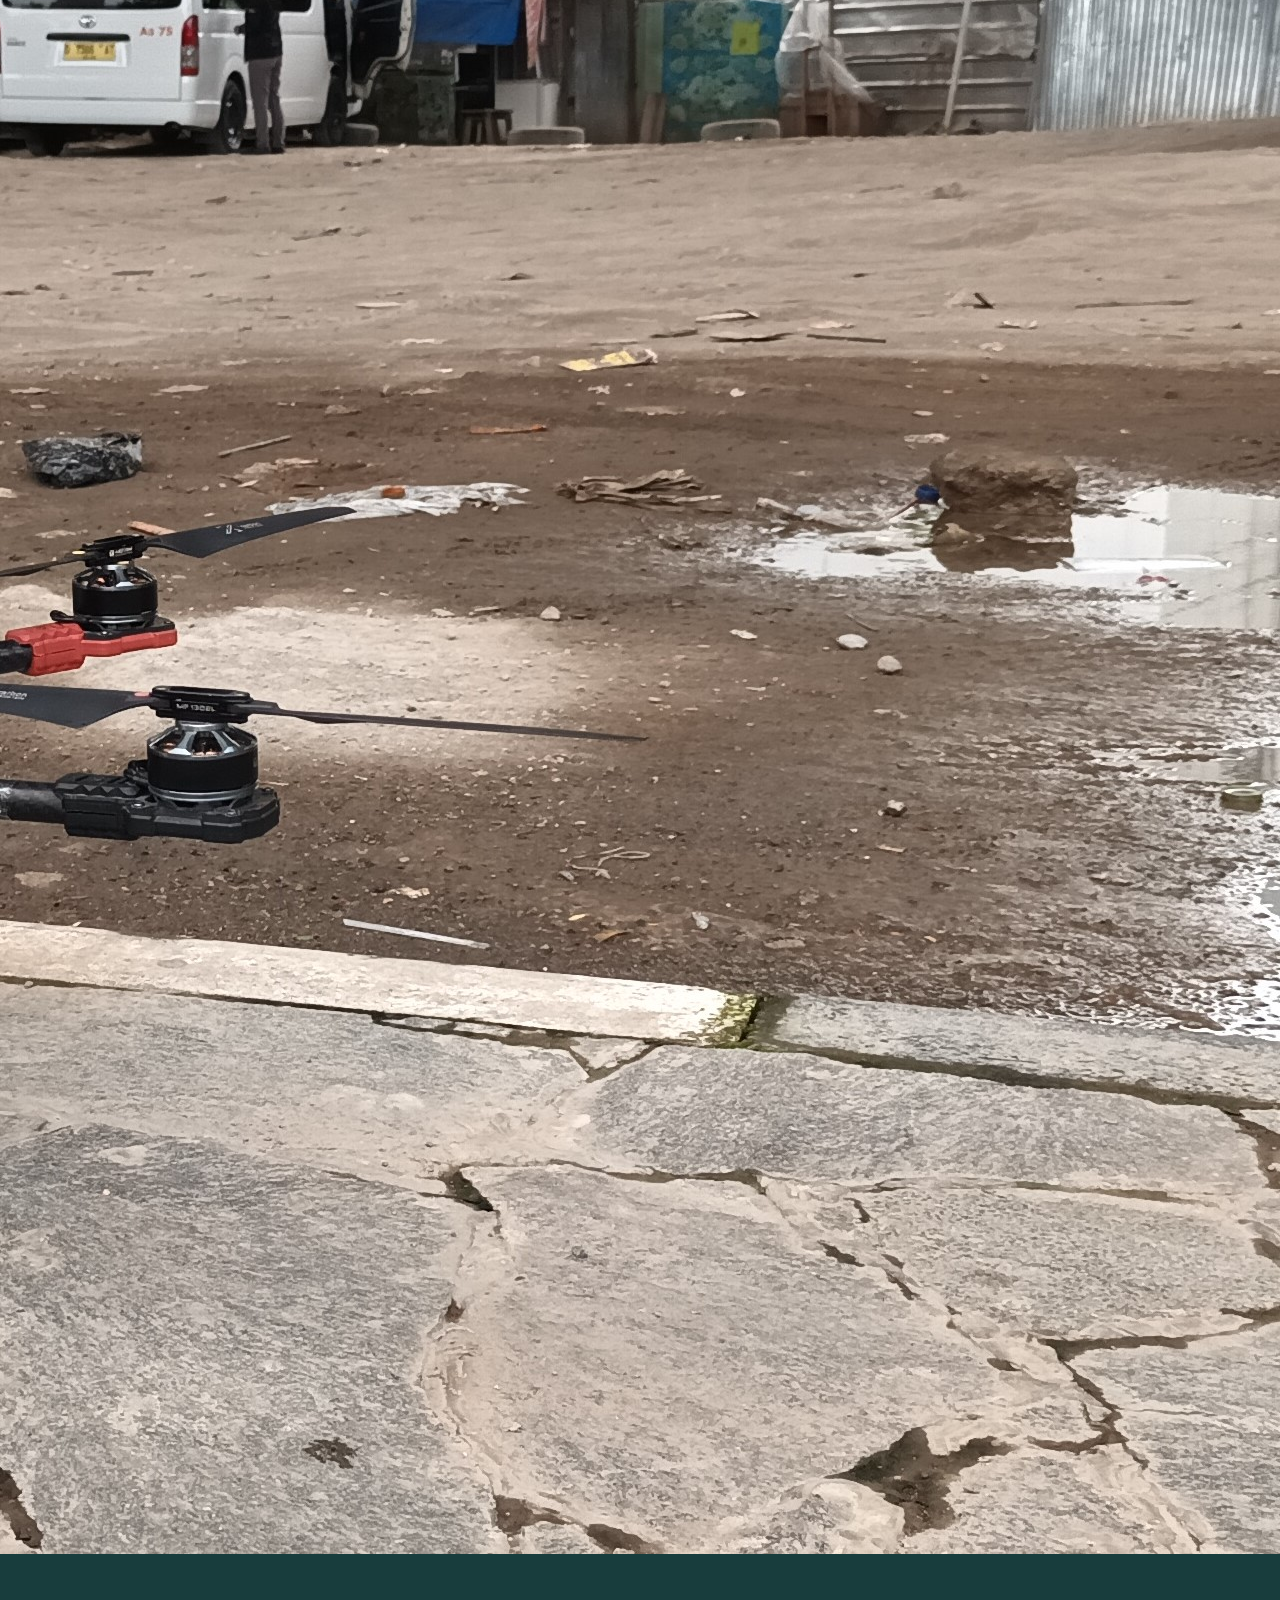
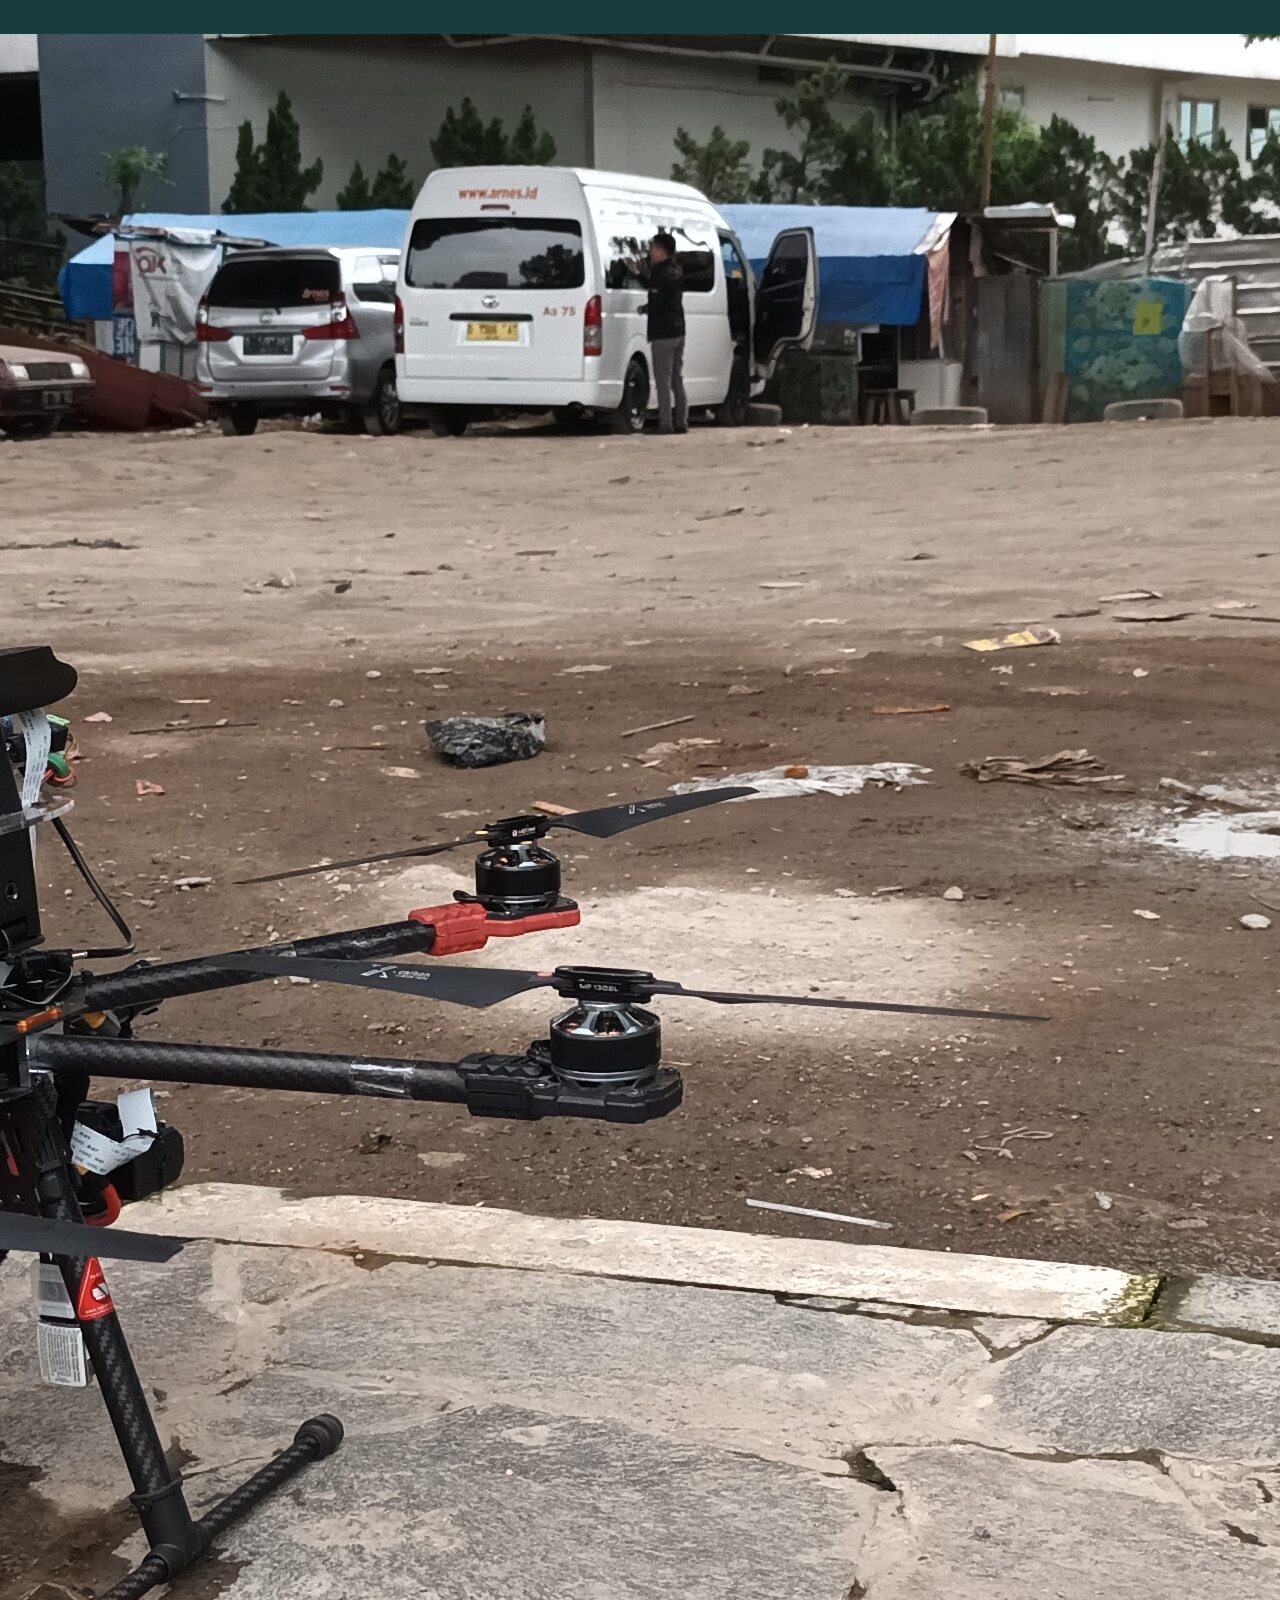
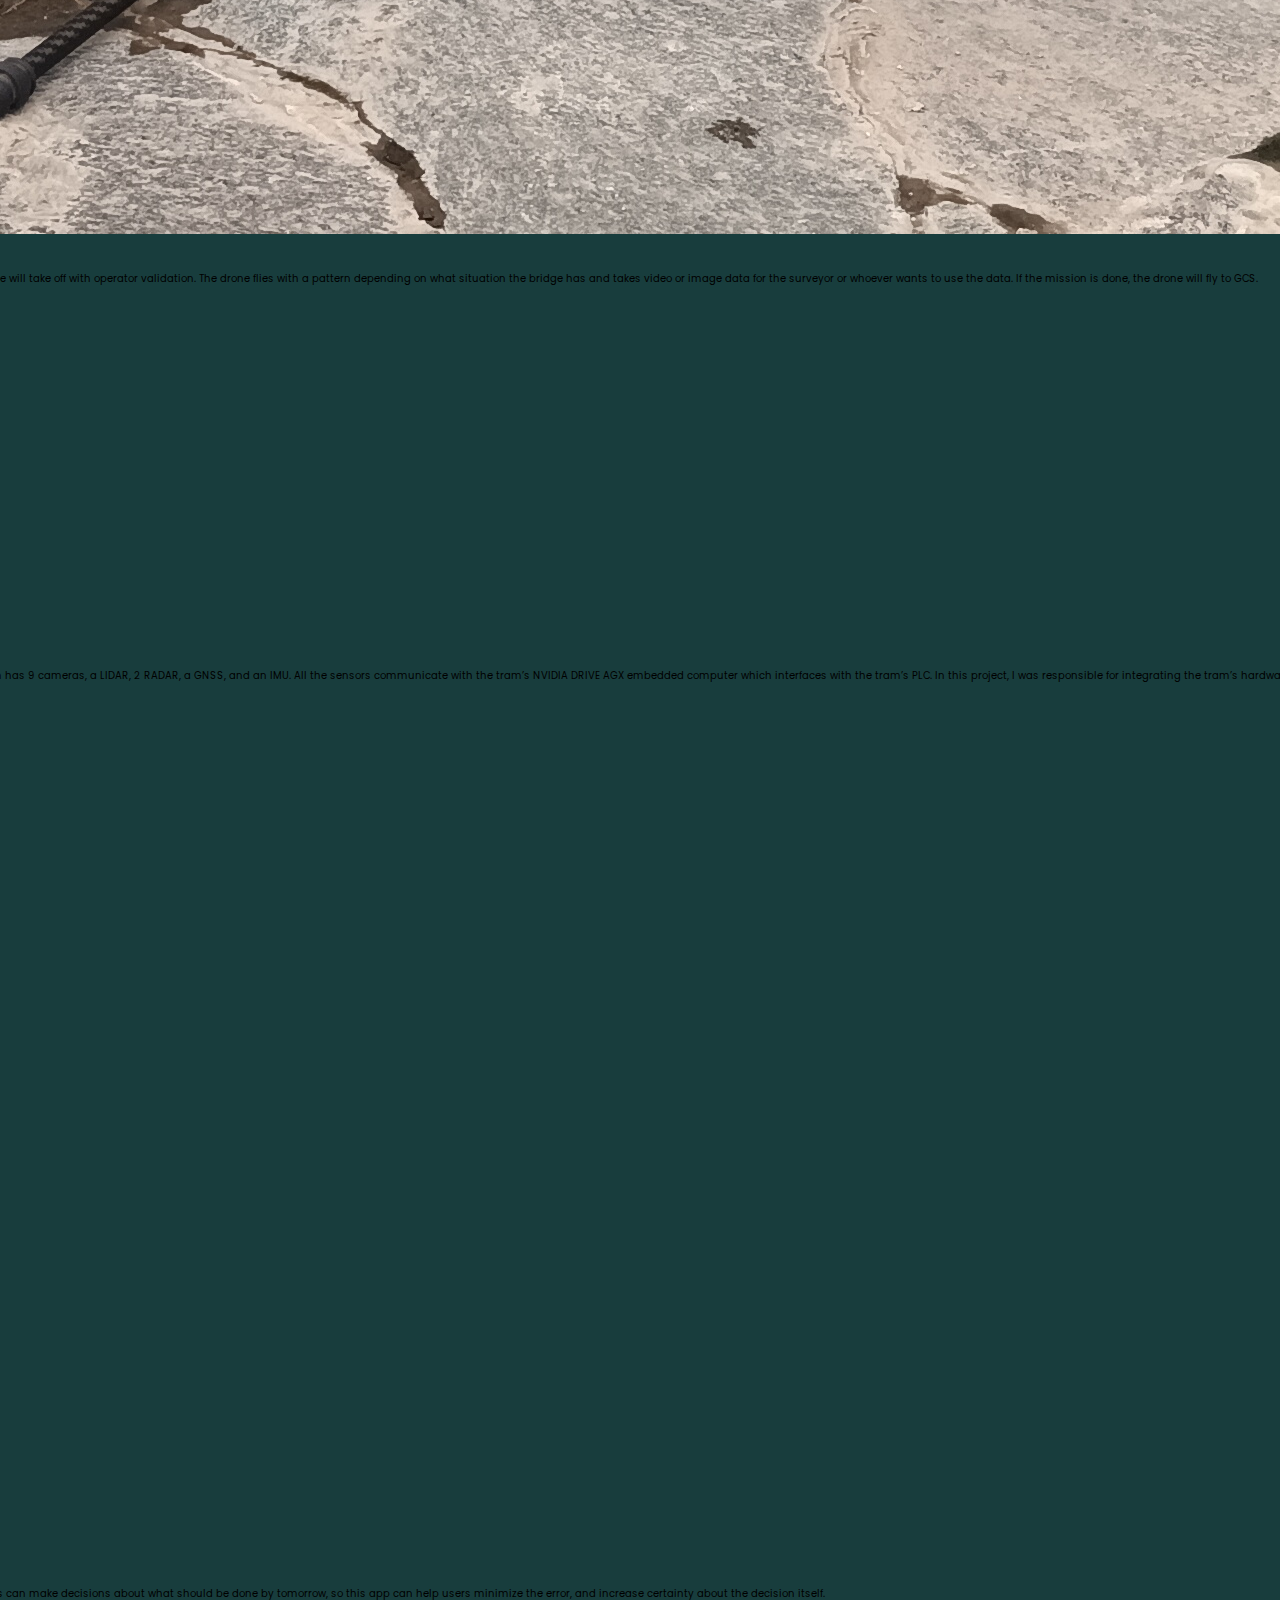
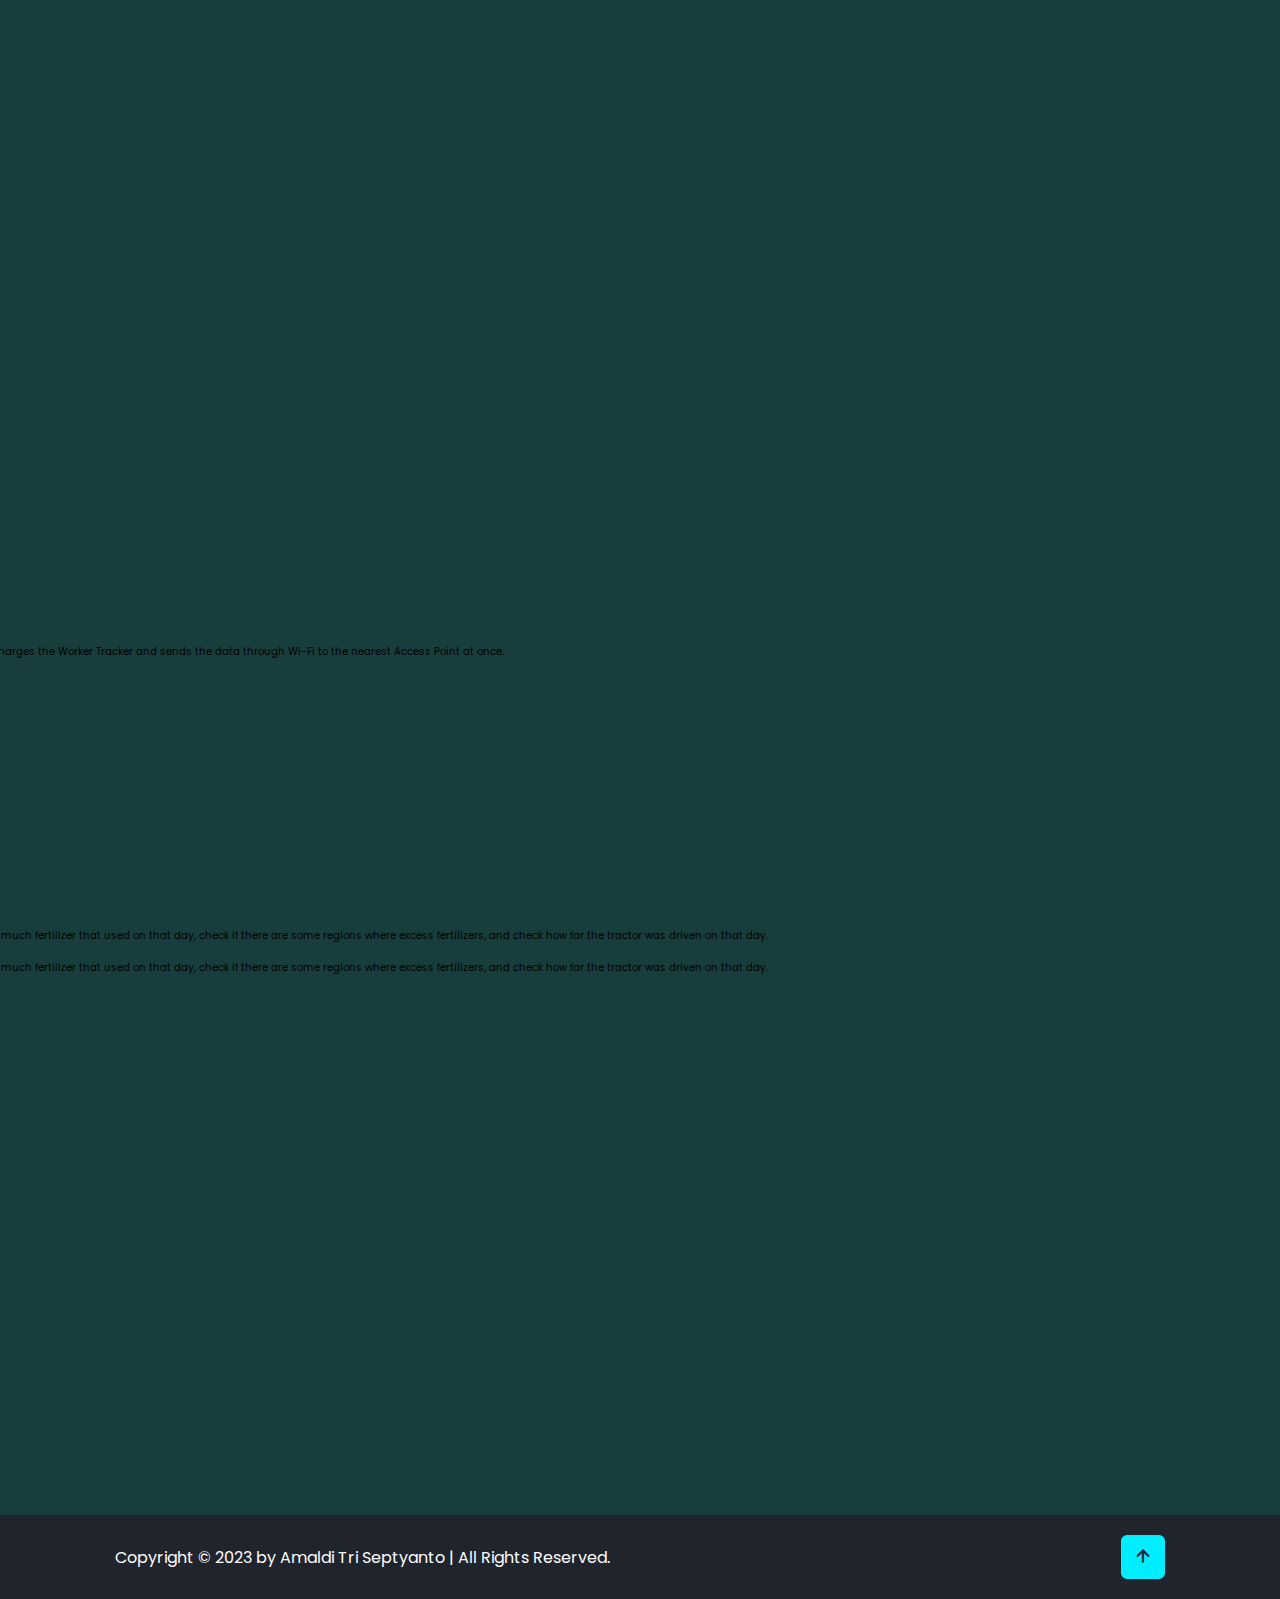
==== commit 45b4b537: "9th add items in project section" ====
--- a/index.html
+++ b/index.html
@@ -55,16 +55,17 @@
 
     <section class="home show-animate" id="home">
       <div class="home-content">
-        <h3>Hi, I'm</h3>
+        <h3>Portfolio</h3>
         <h1>Amaldi Tri Septyanto</h1>
         <!-- <h3>and i'm <span class="multiple-text"></span></h3> -->
-        <p>Electrical Engineering</p>
+        <p>IoT and Robotics Enthusiast</p>
 
         <div class="home-sci">
           <!-- <a href="#"><i class="bx bxl-facebook"></i></a>
           <a href="#"><i class="bx bxl-twitter"></i></a> -->
-          <a style="--i: 7" target="_blank" rel="noopener" href="https://www.linkedin.com/in/amaldits/"><i class="bx bxl-linkedin"></i></a>
-          <a style="--i: 8" href="/Resume - Amaldi Tri Septyanto.pdf" title="download my cv here!!" download=""><i class="bx bxs-download"></i></a>
+          <a style="--i: 5" target="_blank" rel="noopener" href="https://github.com/amaldits"><i class="bx bxl-github"></i></a>
+          <a style="--i: 6" target="_blank" rel="noopener" href="https://www.linkedin.com/in/amaldits/"><i class="bx bxl-linkedin"></i></a>
+          <a style="--i: 7" href="/Resume - Amaldi Tri Septyanto.pdf" title="download my cv here!!" download=""><i class="bx bxs-download"></i></a>
           <!-- <div class="btn-box">
             <a href="#" class="btn">my cv</a>
           </div> -->
@@ -86,7 +87,7 @@
     </section>
 
     <section class="about" id="about">
-      <h2 class="heading">about <span>me</span></h2>
+      <h2 class="heading">about <span>Me</span></h2>
 
       <div class="about-img">
         <img src="home.jpeg" alt="" />
@@ -95,9 +96,13 @@
 
       <div class="about-content">
         <!-- <h3>(TITLE)</h3> -->
-        <p>
+        <!-- <p>
           Electrical Engineering graduate with one year of hands-on experience with embedded systems. Inquisitive and eager to work on a large-scale Internet of Things integrated with other disciplines, so that all the information in it can
           be a source for better management decision-making in the future. I am also interested in robotics and would like to learn more about how to use the control or mathematical knowledge to help us make a better technology for society.
+        </p> -->
+        <p>
+          Hi, I'm Tyan, an Electrical Engineering Graduate who has high interest with IoT and robotic technology. I have over four years of experience in developing firmware for embedded systems. I got a bachelor's degree in electrical
+          engineering at the Institut Teknologi Bandung after finishing my thesis about unmanned aerial vehicles. As a student, I took part in many projects, one of which was a project to create an autonomous tram.
         </p>
 
         <!-- <div class="btn-box btns">
@@ -219,6 +224,7 @@
       <h2 class="heading">my <span>Project</span></h2>
       <div class="container">
         <div class="row">
+          <!-- Unmanned Aerial Vehicle -->
           <div class="col-lg-4 mb-3 d-flex align-items-stretch">
             <div class="card" style="cursor: pointer" data-bs-toggle="modal" data-bs-target="#staticBackdrop1">
               <img src="drone_small.jpg" class="card-img-top" alt="Card Image" />
@@ -228,7 +234,7 @@
               </div>
             </div>
           </div>
-          <div class="modal fade" id="staticBackdrop1" data-bs-backdrop="static" data-bs-keyboard="false" tabindex="-1" aria-labelledby="staticBackdropLabel" aria-hidden="true">
+          <div class="modal fade" id="staticBackdrop1" data-bs-keyboard="true" tabindex="-1" aria-labelledby="staticBackdropLabel" aria-hidden="true">
             <div class="modal-dialog modal-dialog-scrollable modal-lg">
               <div class="modal-content" style="color: black">
                 <div class="modal-header">
@@ -257,121 +263,277 @@
                       </div>
                       <div class="col-md-6 fs-3"><img src="output.gif" class="card-img-top" alt="..." /></div>
                     </div>
+                    <br />
+                    <div class="row">
+                      <p class="text-center mb-0" style="font-size: 7.5rem">
+                        <i class="bx bxl-python"></i>
+                        <i class="bx bxl-c-plus-plus"></i>
+                        <img src="https://www.vectorlogo.zone/logos/ros/ros-ar21.svg" alt="" style="position: relative; width: 150px" />
+                        <img src="/Px4 media kit/PX4_logo_black.jpg" alt="" style="position: relative; width: 150px" />
+                      </p>
+                    </div>
+                    <div class="row">
+                      <p class="text-center" style="font-size: 7.5rem">
+                        <img src="linux.png" alt="" style="position: relative; width: 80px" />
+                        <img src="opencv.png" alt="" style="position: relative; width: 80px" />
+                        <img src="pytorch.png" alt="" style="position: relative; width: 200px" />
+                      </p>
+                    </div>
                   </div>
                 </div>
-                <div class="modal-footer">
-                  <button type="button" class="btn btn-secondary" data-bs-dismiss="modal">Close</button>
-                  <button type="button" class="btn btn-primary">Understood</button>
-                </div>
-              </div>
-            </div>
-          </div>
-
+              </div>
+            </div>
+          </div>
+          <!-- Autonomous Tram -->
           <div class="col-lg-4 mb-3 d-flex align-items-stretch">
-            <div class="card" style="cursor: pointer" data-bs-toggle="modal" data-bs-target="#staticBackdrop1">
-              <img src="tram2.jpg" class="card-img-top" alt="Card Image" />
+            <div class="card" style="cursor: pointer" data-bs-toggle="modal" data-bs-target="#staticBackdrop2">
+              <img src="tram_assets/tram_inka_1.jpg" class="card-img-top" alt="Card Image" />
               <div class="card-body d-flex flex-column">
                 <h5 class="card-title fs-3">Autonomous Tram</h5>
-                <p class="card-text mb-4 fs-4">TBD</p>
-              </div>
-            </div>
-          </div>
-          <div class="modal fade" id="staticBackdrop1" data-bs-backdrop="static" data-bs-keyboard="false" tabindex="-1" aria-labelledby="staticBackdropLabel" aria-hidden="true">
+                <p class="card-text mb-4 fs-4">This project is a collaboration between ITB (Institut Teknologi Bandung), INKA (Industri Kereta Api), riset.ai, and LPDP (Lembaga Pengelo...</p>
+              </div>
+            </div>
+          </div>
+          <div class="modal fade" id="staticBackdrop2" data-bs-keyboard="true" tabindex="-1" aria-labelledby="staticBackdropLabel" aria-hidden="true">
             <div class="modal-dialog modal-dialog-scrollable modal-lg">
               <div class="modal-content" style="color: black">
                 <div class="modal-header">
-                  <h1 class="modal-title fs-1" id="staticBackdropLabel">Unmanned Aerial Vehicle</h1>
+                  <h1 class="modal-title fs-1" id="staticBackdropLabel">Autonomous Tram</h1>
                   <button type="button" class="btn-close" data-bs-dismiss="modal" aria-label="Close"></button>
                 </div>
                 <div class="modal-body">
                   <div class="container-fluid">
                     <div class="row">
-                      <div class="col-md-6 fs-3"><img src="https://i.postimg.cc/28PqLLQC/dotonburi-canal-osaka-japan-700.jpg" class="card-img-top" alt="Card Image" /></div>
-                      <div class="col-md-6 fs-3">
-                        <p class="fs-3">When I was working on my thesis, the project I was working on was making a UAV with the mission of carrying out inspections under bridges</p>
-                      </div>
-                    </div>
-                    <br /><br /><br /><br /><br /><br /><br /><br /><br /><br /><br /><br /><br /><br /><br /><br /><br /><br /><br /><br /><br /><br /><br /><br /><br /><br /><br /><br /><br /><br /><br /><br /><br /><br /><br /><br /><br /><br /><br /><br />
-                    <p>This content should appear at the bottom after you scroll.</p>
+                      <p class="text-center"><img src="tram_assets/tram_inka_1.jpg" class="card-img-center" alt="Card Image" style="width: 400px; height: auto" /></p>
+                    </div>
+                    <!-- <div class="row">
+                      <div class="col-md-6 fs-3"><img src="tram_assets/tram2.jpg" class="card-img-top" alt="Card Image" /></div>
+                      <div class="col-md-6 fs-3 d-flex justify-content-between">
+                        <p class="fs-4 text-start">
+                          This project is a collaboration between ITB (Institut Teknologi Bandung), INKA (Industri Kereta Api), riset.ai, and LPDP (Lembaga Pengelola Dana Pendidikan) which aims to create a tram that can run autonomously.
+                        </p>
+                      </div>
+                    </div> -->
+                    <br />
+                    <div class="row">
+                      <div class="col-md-6 fs-3 d-flex justify-content-between">
+                        <p class="fs-4 text-start">
+                          This project is a collaboration between ITB (Institut Teknologi Bandung), INKA (Industri Kereta Api), riset.ai, and LPDP (Lembaga Pengelola Dana Pendidikan) which aims to create a tram that can run autonomously. To
+                          assist it in running autonomously, the Tram has 9 cameras, a LIDAR, 2 RADAR, a GNSS, and an IMU. All the sensors communicate with the tram’s NVIDIA DRIVE AGX embedded computer which interfaces with the tram’s PLC.
+                          In this project, I was responsible for integrating the tram’s hardware system from power distribution to how the sensor data can be used to be processed after.
+                        </p>
+                      </div>
+                      <div class="col-md-6 fs-3"><img src="tram_assets/tram_hardware_2.jpeg" class="card-img-top" alt="..." /></div>
+                    </div>
+                    <br />
+                    <div class="row">
+                      <p class="text-center mb-0" style="font-size: 7.5rem">
+                        <i class="bx bxl-python"></i>
+                        <i class="bx bxl-c-plus-plus"></i>
+                        <img src="linux.png" alt="" style="position: relative; width: 80px" />
+                      </p>
+                    </div>
                   </div>
                 </div>
-                <div class="modal-footer">
-                  <button type="button" class="btn btn-secondary" data-bs-dismiss="modal">Close</button>
-                  <button type="button" class="btn btn-primary">Understood</button>
-                </div>
-              </div>
-            </div>
-          </div>
-
+              </div>
+            </div>
+          </div>
+          <!-- Autonomous Forklift -->
           <div class="col-lg-4 mb-3 d-flex align-items-stretch">
-            <div class="card" style="cursor: pointer" data-bs-toggle="modal" data-bs-target="#staticBackdrop1">
-              <img src="wt.PNG" class="card-img-top" alt="Card Image" />
-              <div class="card-body d-flex flex-column">
-                <h5 class="card-title fs-3">Worker Tracker</h5>
-                <p class="card-text mb-4 fs-4">TBD</p>
-              </div>
-            </div>
-          </div>
-          <div class="modal fade" id="staticBackdrop1" data-bs-backdrop="static" data-bs-keyboard="false" tabindex="-1" aria-labelledby="staticBackdropLabel" aria-hidden="true">
+            <div class="card" style="cursor: pointer" data-bs-toggle="modal" data-bs-target="#staticBackdrop3">
+              <img src="forklift_assets/forklift2.jpeg" class="card-img-top" alt="Card Image" />
+              <div class="card-body d-flex flex-column">
+                <h5 class="card-title fs-3">Autonomous Forklift</h5>
+                <p class="card-text mb-4 fs-4">This project is a collaboration between ITB (Institut Teknologi Bandung), and CPIN (Charoen Pokphand Indonesia Tbk) which aims to create ...</p>
+              </div>
+            </div>
+          </div>
+          <div class="modal fade" id="staticBackdrop3" data-bs-keyboard="true" tabindex="-1" aria-labelledby="staticBackdropLabel" aria-hidden="true">
             <div class="modal-dialog modal-dialog-scrollable modal-lg">
               <div class="modal-content" style="color: black">
                 <div class="modal-header">
-                  <h1 class="modal-title fs-1" id="staticBackdropLabel">Unmanned Aerial Vehicle</h1>
+                  <h1 class="modal-title fs-1" id="staticBackdropLabel">Autonomous Forklift</h1>
                   <button type="button" class="btn-close" data-bs-dismiss="modal" aria-label="Close"></button>
                 </div>
                 <div class="modal-body">
                   <div class="container-fluid">
                     <div class="row">
-                      <div class="col-md-6 fs-3"><img src="https://i.postimg.cc/28PqLLQC/dotonburi-canal-osaka-japan-700.jpg" class="card-img-top" alt="Card Image" /></div>
-                      <div class="col-md-6 fs-3">
-                        <p class="fs-3">When I was working on my thesis, the project I was working on was making a UAV with the mission of carrying out inspections under bridges</p>
-                      </div>
-                    </div>
-                    <br /><br /><br /><br /><br /><br /><br /><br /><br /><br /><br /><br /><br /><br /><br /><br /><br /><br /><br /><br /><br /><br /><br /><br /><br /><br /><br /><br /><br /><br /><br /><br /><br /><br /><br /><br /><br /><br /><br /><br />
-                    <p>This content should appear at the bottom after you scroll.</p>
+                      <div class="col-md-6 fs-3"><img src="forklift_assets/forklift.PNG" class="card-img-top" alt="Card Image" /></div>
+                      <div class="col-md-6 fs-3 d-flex justify-content-between">
+                        <p class="fs-4 text-start">
+                          This project is a collaboration between ITB (Institut Teknologi Bandung), and CPIN (Charoen Pokphand Indonesia Tbk) which aims to create a forklift that can run autonomously, and locating itself in indoor facility.
+                        </p>
+                      </div>
+                    </div>
+                    <br />
+                    <div class="row">
+                      <div class="col-md-6 fs-3 d-flex justify-content-between">
+                        <p class="fs-4 text-start">TBD</p>
+                      </div>
+                      <div class="col-md-6 fs-3"><img src="forklift_assets/forklift_map.png" class="card-img-top" alt="..." /></div>
+                    </div>
+                    <br />
+                    <div class="row">
+                      <p class="text-center" style="font-size: 7.5rem">
+                        <i class="bx bxl-python"></i>
+                        <i class="bx bxl-c-plus-plus"></i>
+                        <img src="https://www.vectorlogo.zone/logos/ros/ros-ar21.svg" alt="" style="position: relative; bottom: 10px; width: 150px" />
+                        <img src="/Px4 media kit/PX4_logo_black.jpg" alt="" style="position: relative; bottom: 10px; width: 150px" />
+                        <img src="linux.png" alt="" style="position: relative; bottom: 10px; width: 80px" />
+                      </p>
+                    </div>
                   </div>
                 </div>
-                <div class="modal-footer">
-                  <button type="button" class="btn btn-secondary" data-bs-dismiss="modal">Close</button>
-                  <button type="button" class="btn btn-primary">Understood</button>
-                </div>
-              </div>
-            </div>
-          </div>
-        </div>
-
+              </div>
+            </div>
+          </div>
+        </div>
+        <!-- --- --- --- --- --- -->
         <div class="row">
+          <!-- Worker Tracker -->
           <div class="col-lg-4 mb-3 d-flex align-items-stretch">
-            <div class="card" style="cursor: pointer" data-bs-toggle="modal" data-bs-target="#staticBackdrop1">
+            <div class="card" style="cursor: pointer" data-bs-toggle="modal" data-bs-target="#staticBackdrop4">
               <img src="wt.PNG" class="card-img-top" alt="Card Image" />
               <div class="card-body d-flex flex-column">
-                <h5 class="card-title fs-3">Turbo Spreader</h5>
-                <p class="card-text mb-4 fs-4">When I was working on my thesis, the project I was working on was making a UAV with the mission of carrying out inspections under bridges...</p>
-              </div>
-            </div>
-          </div>
-          <div class="modal fade" id="staticBackdrop1" data-bs-backdrop="static" data-bs-keyboard="false" tabindex="-1" aria-labelledby="staticBackdropLabel" aria-hidden="true">
+                <h5 class="card-title fs-3">Worker Tracker</h5>
+                <p class="card-text mb-4 fs-4">Worker Tracker is a supporting device for tracking field workers in oil palm fields the data can be visualized by a web-based application...</p>
+              </div>
+            </div>
+          </div>
+          <div class="modal fade" id="staticBackdrop4" data-bs-keyboard="true" tabindex="-1" aria-labelledby="staticBackdropLabel" aria-hidden="true">
             <div class="modal-dialog modal-dialog-scrollable modal-lg">
               <div class="modal-content" style="color: black">
                 <div class="modal-header">
-                  <h1 class="modal-title fs-1" id="staticBackdropLabel">Unmanned Aerial Vehicle</h1>
+                  <h1 class="modal-title fs-1" id="staticBackdropLabel">Worker Tracker</h1>
                   <button type="button" class="btn-close" data-bs-dismiss="modal" aria-label="Close"></button>
                 </div>
                 <div class="modal-body">
                   <div class="container-fluid">
                     <div class="row">
-                      <div class="col-md-6 fs-3"><img src="https://i.postimg.cc/28PqLLQC/dotonburi-canal-osaka-japan-700.jpg" class="card-img-top" alt="Card Image" /></div>
+                      <div class="col-md-6 fs-3"><img src="wt.PNG" class="card-img-top" alt="Card Image" /></div>
                       <div class="col-md-6 fs-3">
-                        <p class="fs-3">When I was working on my thesis, the project I was working on was making a UAV with the mission of carrying out inspections under bridges</p>
-                      </div>
-                    </div>
-                    <br /><br /><br /><br /><br /><br /><br /><br /><br /><br /><br /><br /><br /><br /><br /><br /><br /><br /><br /><br /><br /><br /><br /><br /><br /><br /><br /><br /><br /><br /><br /><br /><br /><br /><br /><br /><br /><br /><br /><br />
-                    <p>This content should appear at the bottom after you scroll.</p>
+                        <p class="fs-4 text-start">
+                          Worker Tracker is a supporting device for tracking field workers' footprints in oil palm fields. The data can be visualized by a web-based application. We can check the region that must be completed on that day
+                          from the footprint data. Then, stakeholders or users can make decisions about what should be done by tomorrow, so this app can help users minimize the error, and increase certainty about the decision itself.
+                        </p>
+                      </div>
+                    </div>
+                    <br />
+                    <div class="row">
+                      <p class="text-center"><img src="worker_tracker_data_platform.PNG" class="card-img-top" alt="Card Image" style="height: 200px; width: auto" /></p>
+                    </div>
+                    <br />
+                    <div class="row">
+                      <div class="col-md-6 fs-3">
+                        <p class="text-center"><img src="worker_tracker_worker.PNG" class="card-img-top" alt="Card Image" style="height: 400px; width: auto" /></p>
+                      </div>
+                      <div class="col-md-6 fs-3">
+                        <p class="fs-4 text-start">
+                          Worker Tracker is a wearable device. It is placed at human hips with a small compartment designed just for Worker Tracker. It doesn’t have any input interface, the interface includes an LED, which shows the status
+                          Worker Tracker has, and a USB Type-C, which charges the Worker Tracker and sends the data through Wi-Fi to the nearest Access Point at once.
+                          <br />
+                          <br />
+                          In this project, I was working on the firmware side, which involved creating and designing the firmware, trial, and error the new features assigned by the project manager, and debugging the code if there were some
+                          bugs that needed to be fixed.
+                        </p>
+                      </div>
+                    </div>
+                    <br />
+                    <div class="row">
+                      <p class="text-center mb-0" style="font-size: 7.5rem">
+                        <i class="bx bxl-python"></i>
+                        <i class="bx bxl-c-plus-plus"></i>
+                        <img src="arduino.png" alt="" style="height: 50px; width: auto; margin-bottom: 30px" />
+                      </p>
+                    </div>
                   </div>
                 </div>
-                <div class="modal-footer">
-                  <button type="button" class="btn btn-secondary" data-bs-dismiss="modal">Close</button>
-                  <button type="button" class="btn btn-primary">Understood</button>
+              </div>
+            </div>
+          </div>
+          <!-- Turbo Spreader -->
+          <div class="col-lg-4 mb-3 d-flex align-items-stretch">
+            <div class="card" style="cursor: pointer" data-bs-toggle="modal" data-bs-target="#staticBackdrop5">
+              <img src="tractor_assets/tractor2.jpeg" class="card-img-top" alt="Card Image" />
+              <div class="card-body d-flex flex-column">
+                <h5 class="card-title fs-3">Turbo Spreader</h5>
+                <p class="card-text mb-4 fs-4">Turbo Spreader is a supporting device for tractor spreader tracking activity in oil palm fields so the data can be monitored with a web-b...</p>
+              </div>
+            </div>
+          </div>
+          <div class="modal fade" id="staticBackdrop5" data-bs-keyboard="true" tabindex="-1" aria-labelledby="staticBackdropLabel" aria-hidden="true">
+            <div class="modal-dialog modal-dialog-scrollable modal-lg">
+              <div class="modal-content" style="color: black">
+                <div class="modal-header">
+                  <h1 class="modal-title fs-1" id="staticBackdropLabel">Turbo Spreader</h1>
+                  <button type="button" class="btn-close" data-bs-dismiss="modal" aria-label="Close"></button>
+                </div>
+                <div class="modal-body">
+                  <div class="container-fluid">
+                    <div class="row">
+                      <div class="col-md-6 fs-3"><img src="tractor_assets/tractor2.jpeg" class="card-img-top" alt="Card Image" /></div>
+                      <div class="col-md-6 fs-3">
+                        <p class="fs-4 text-start">
+                          Turbo Spreader is a supporting device for tractor spreader tracking activity in oil palm fields. Turbo Spreader is exactly like Worker Tracker, the difference is the object that needs to be tracked. Based on data
+                          served in a web-based application, we can check how much fertilizer that used on that day, check if there are some regions where excess fertilizers, and check how far the tractor was driven on that day.
+                        </p>
+                      </div>
+                    </div>
+                    <br />
+                    <div class="row">
+                      <div class="col-md-6 fs-3">
+                        <p class="fs-4 text-start">
+                          Turbo Spreader is a supporting device for tractor spreader tracking activity in oil palm fields. Turbo Spreader is exactly like Worker Tracker, the difference is the object that needs to be tracked. Based on data
+                          served in a web-based application, we can check how much fertilizer that used on that day, check if there are some regions where excess fertilizers, and check how far the tractor was driven on that day.
+                        </p>
+                      </div>
+                      <div class="col-md-6 fs-3">
+                        <p class="text-center"><img src="tractor_assets/tractor_turbo_spreader.png" class="card-img-top" alt="Card Image" style="height: 200px; width: auto" /></p>
+                      </div>
+                    </div>
+                    <br />
+                    <div class="row">
+                      <p class="fs-4 text-start">In this project, I was working on the firmware side, which involved supporting to creating, designing, and debugging of all related to firmware.</p>
+                    </div>
+                    <br />
+                    <div class="row">
+                      <p class="text-center mb-0" style="font-size: 7.5rem">
+                        <i class="bx bxl-python"></i>
+                        <i class="bx bxl-c-plus-plus"></i>
+                        <img src="arduino.png" alt="" style="height: 50px; width: auto; margin-bottom: 30px" />
+                      </p>
+                    </div>
+                  </div>
+                </div>
+              </div>
+            </div>
+          </div>
+          <!-- Humanoid Robo Soccer -->
+          <div class="col-lg-4 mb-3 d-flex align-items-stretch">
+            <div class="card" style="cursor: pointer" data-bs-toggle="modal" data-bs-target="#staticBackdrop6">
+              <img src="humanoid_1.PNG" class="card-img-top" alt="Card Image" />
+              <div class="card-body d-flex flex-column">
+                <h5 class="card-title fs-3">Humanoid Robo Soccer</h5>
+                <p class="card-text mb-4 fs-4">This project is intended to take part in a competition, Kontes Robot Sepak Bola - Humanoid (KRSBI-H). The robot will walk, kick, and coor...</p>
+              </div>
+            </div>
+          </div>
+          <div class="modal fade" id="staticBackdrop6" data-bs-keyboard="true" tabindex="-1" aria-labelledby="staticBackdropLabel" aria-hidden="true">
+            <div class="modal-dialog modal-dialog-scrollable modal-lg">
+              <div class="modal-content" style="color: black">
+                <div class="modal-header">
+                  <h1 class="modal-title fs-1" id="staticBackdropLabel">Humanoid Robo Soccer</h1>
+                  <button type="button" class="btn-close" data-bs-dismiss="modal" aria-label="Close"></button>
+                </div>
+                <div class="modal-body">
+                  <div class="container-fluid">
+                    <div class="row">
+                      <div class="col-md-6 fs-3"><img src="humanoid_1.PNG" class="card-img-top" alt="Card Image" /></div>
+                      <div class="col-md-6 fs-3 d-flex justify-content-between">
+                        <p class="fs-4 text-start">TBD</p>
+                      </div>
+                    </div>
+                  </div>
                 </div>
               </div>
             </div>
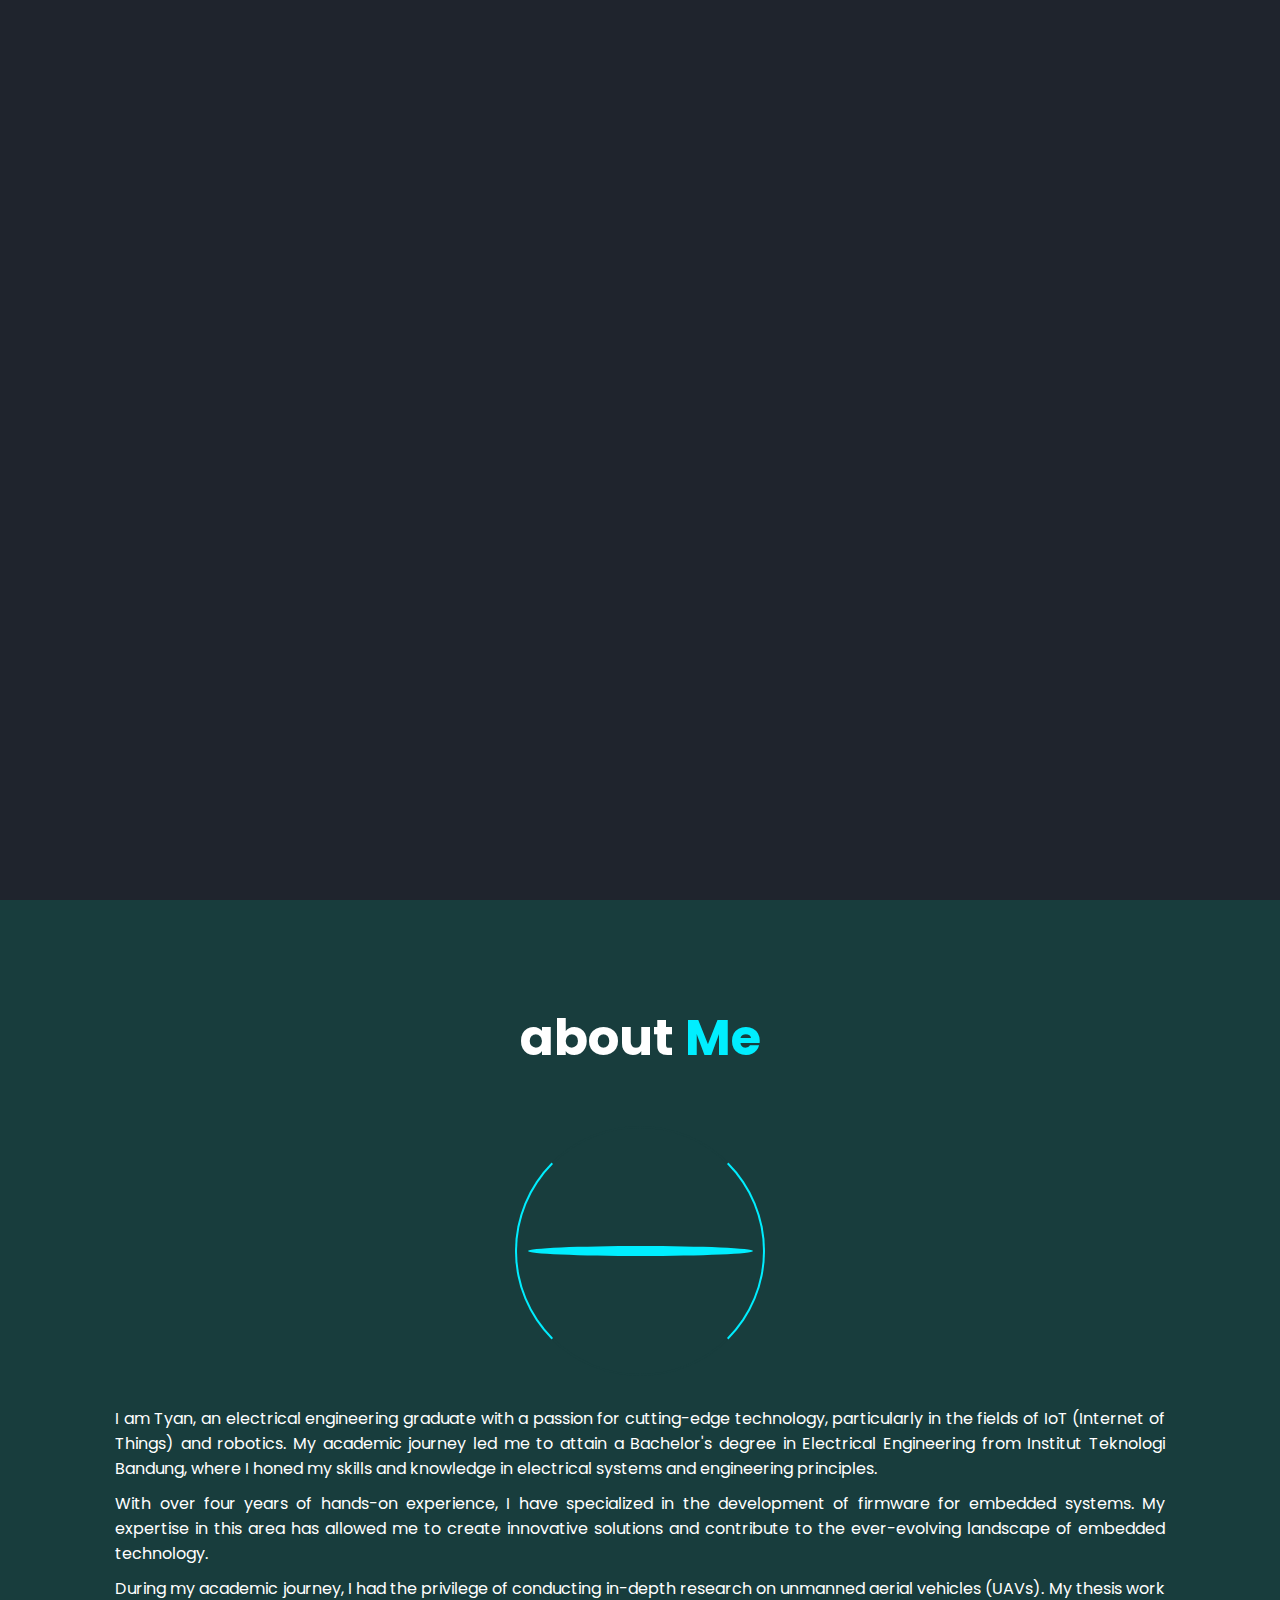
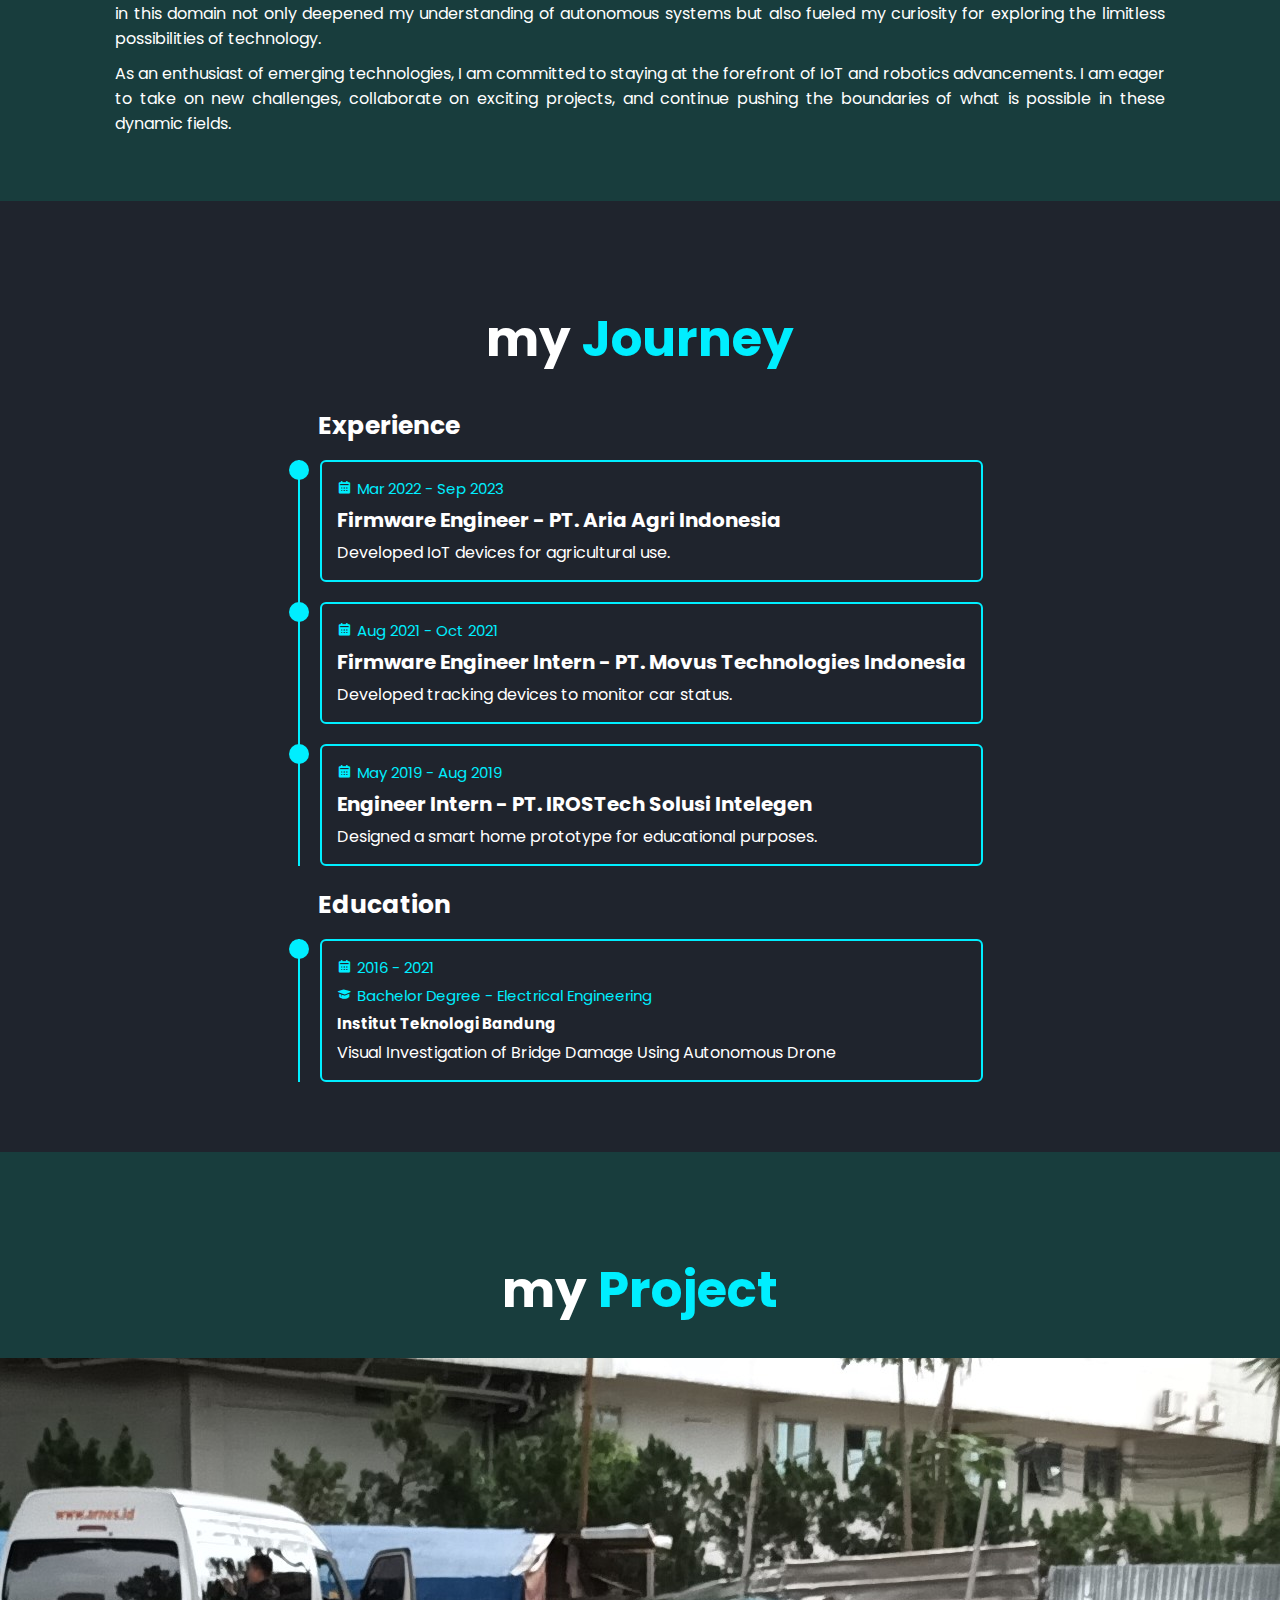
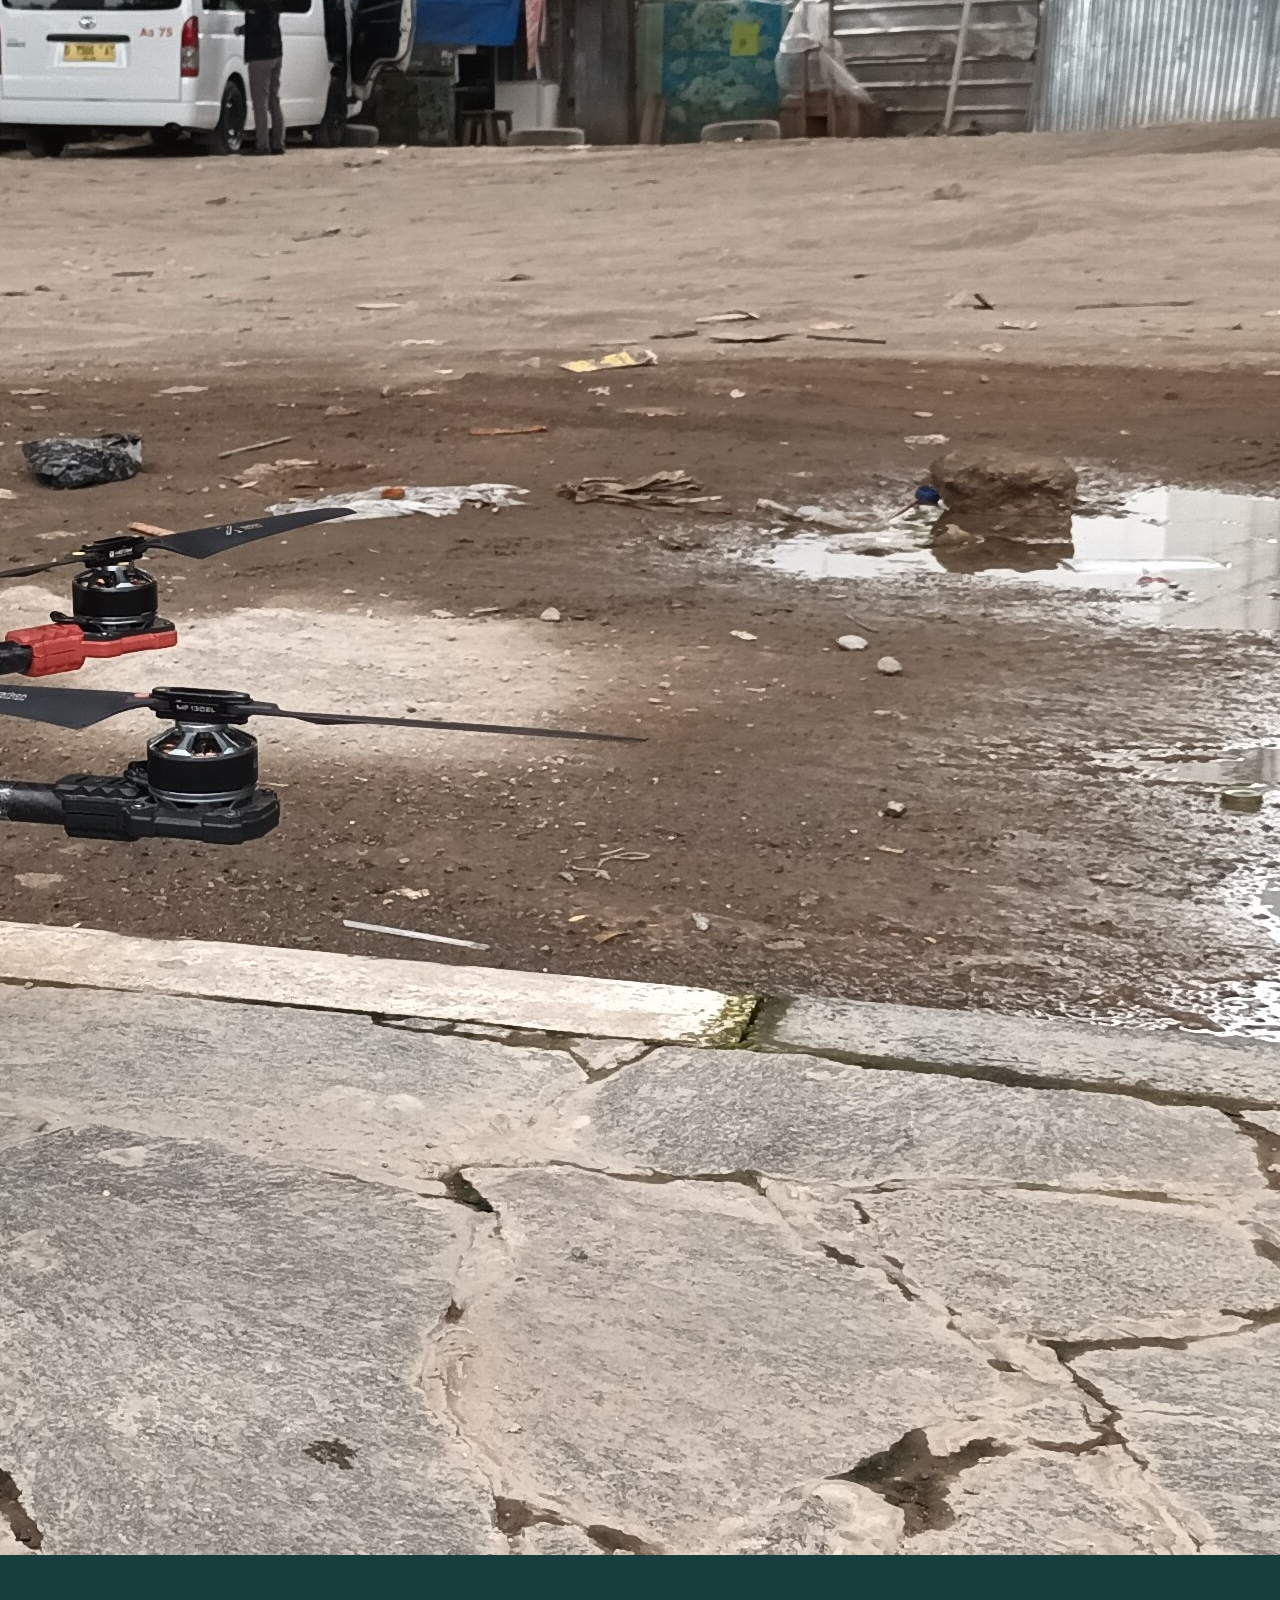
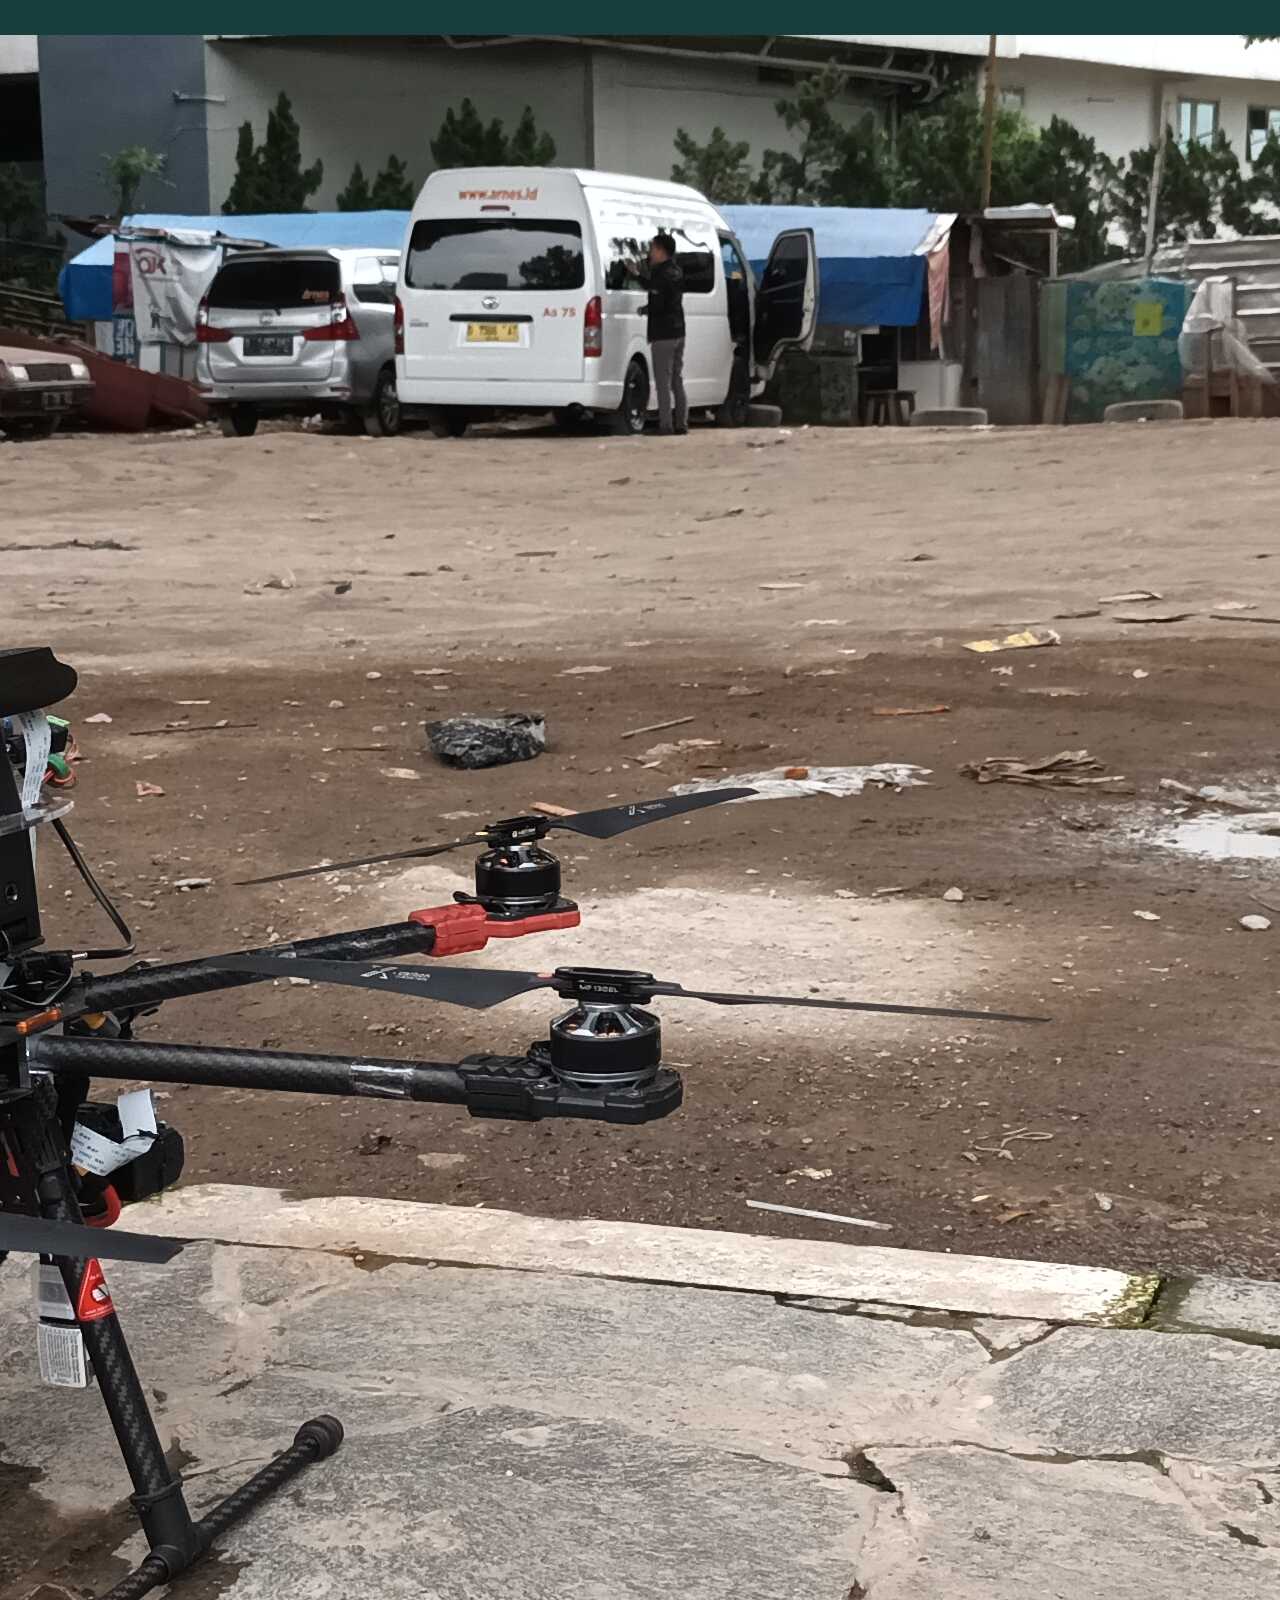
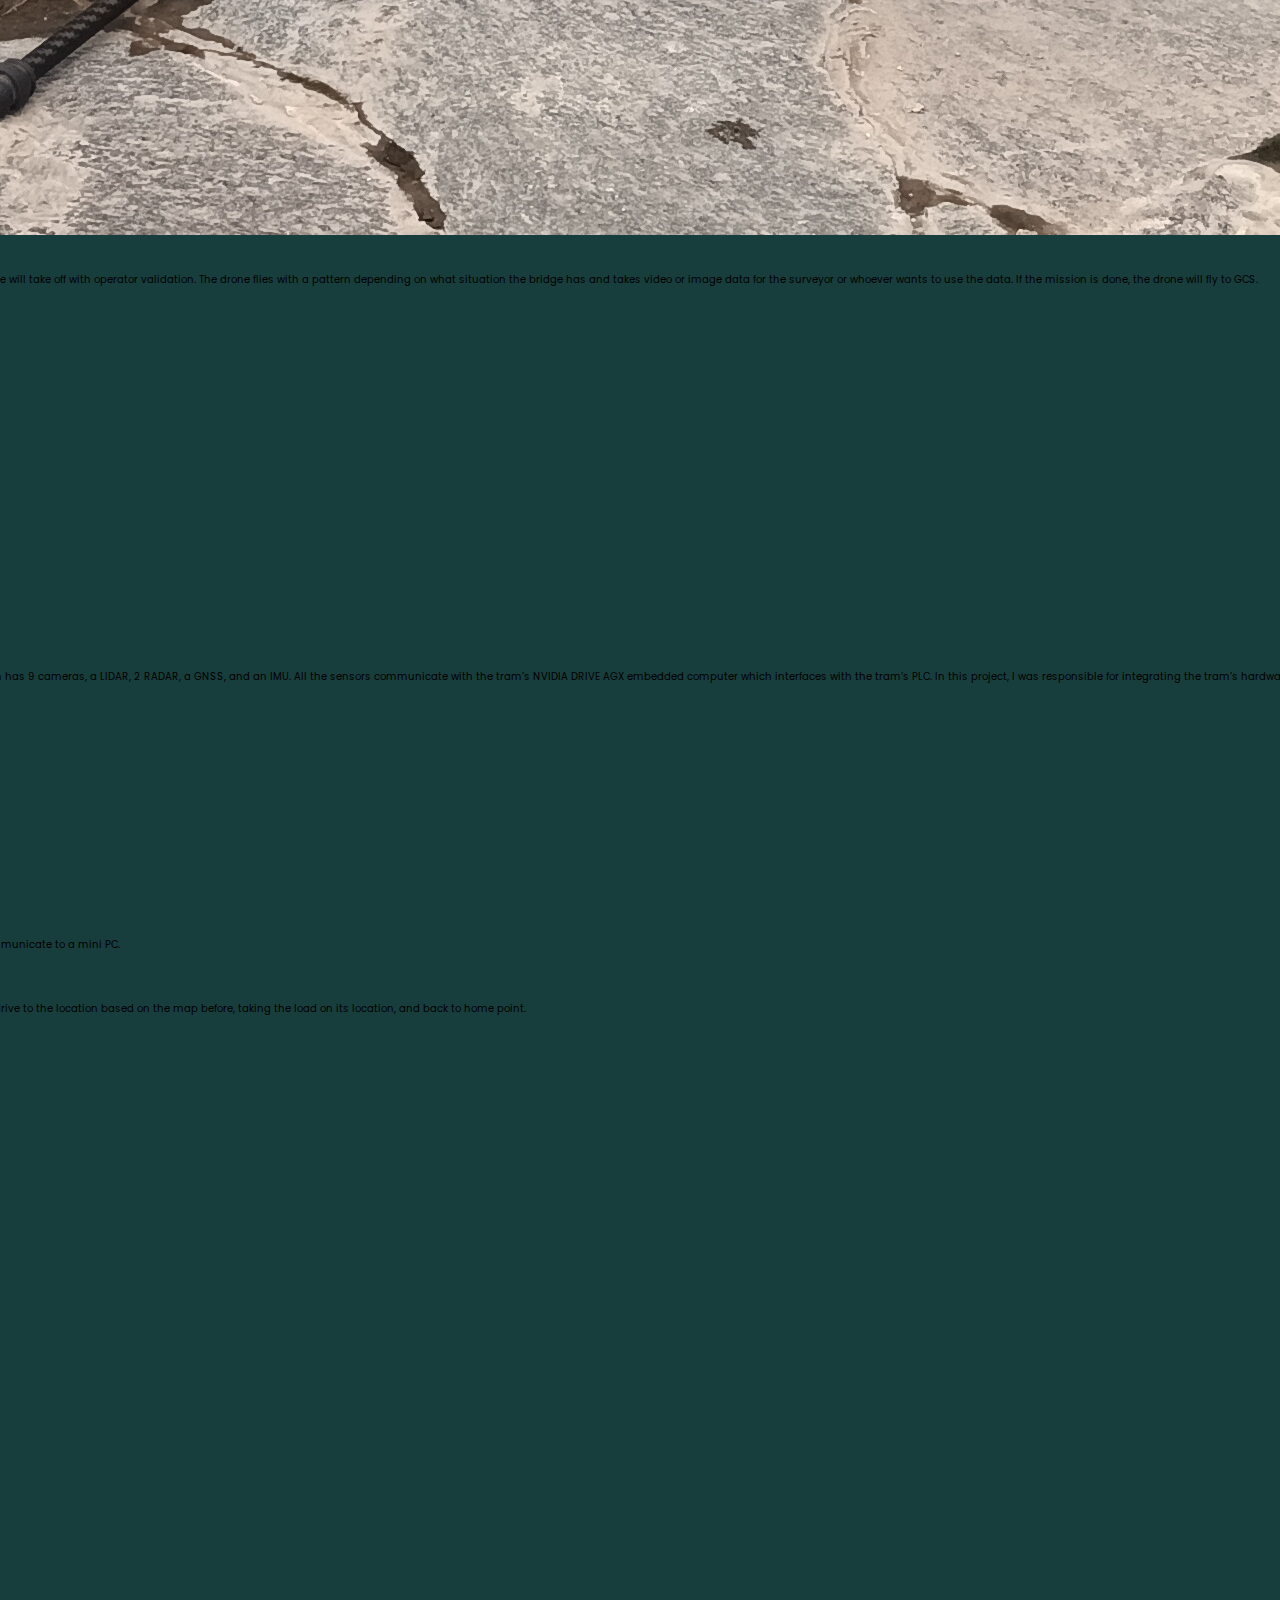
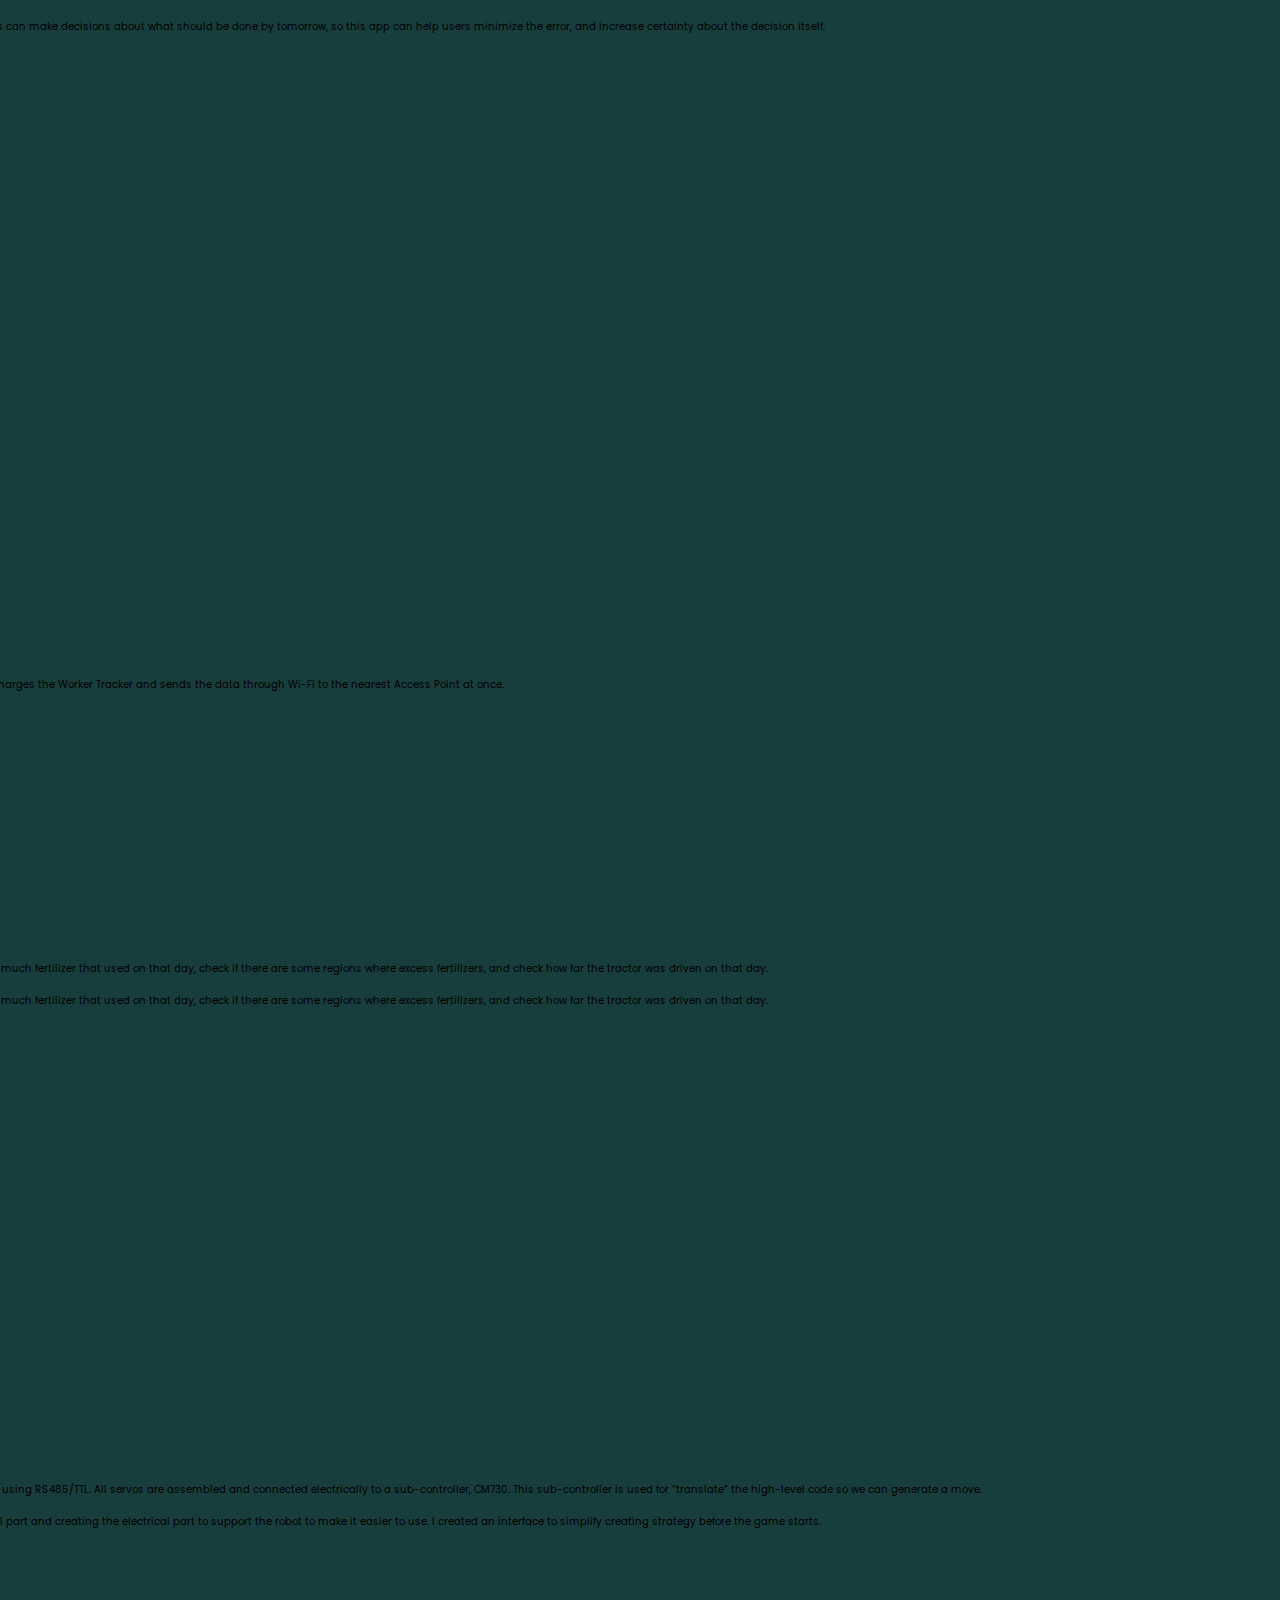
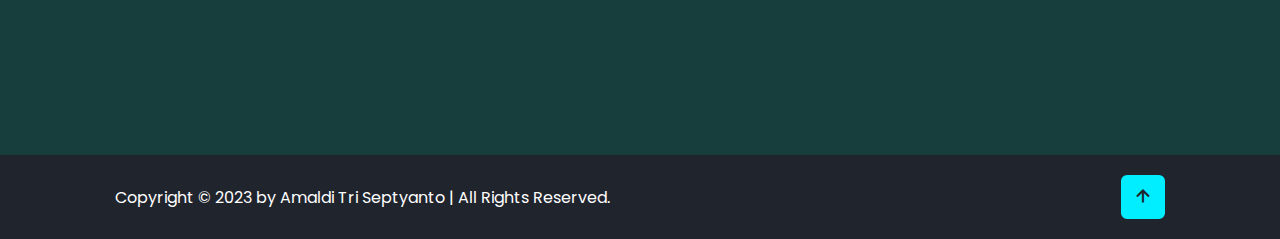
==== commit 25f07aa5: "pop cat" ====
--- a/index.html
+++ b/index.html
@@ -79,9 +79,9 @@
         </div> -->
       </div>
 
-      <!-- <div class="home-img">
-        <img src="home2.png" alt="" />
-      </div> -->
+      <div class="home-img">
+        <img src="popcat.gif" alt="" />
+      </div>
 
       <!-- <div class="home-imgHover"></div> -->
     </section>
@@ -100,9 +100,25 @@
           Electrical Engineering graduate with one year of hands-on experience with embedded systems. Inquisitive and eager to work on a large-scale Internet of Things integrated with other disciplines, so that all the information in it can
           be a source for better management decision-making in the future. I am also interested in robotics and would like to learn more about how to use the control or mathematical knowledge to help us make a better technology for society.
         </p> -->
+        <!-- <p>
+          Hi, I'm Tyan, an Electrical Engineering Graduate who has high interest with IoT and robotic technology. I have over four years of experience in developing firmware for embedded systems. I got a bachelor's degree in electrical
+          engineering at the Institut Teknologi Bandung after finishing my thesis about unmanned aerial vehicles.
+        </p> -->
         <p>
-          Hi, I'm Tyan, an Electrical Engineering Graduate who has high interest with IoT and robotic technology. I have over four years of experience in developing firmware for embedded systems. I got a bachelor's degree in electrical
-          engineering at the Institut Teknologi Bandung after finishing my thesis about unmanned aerial vehicles. As a student, I took part in many projects, one of which was a project to create an autonomous tram.
+          I am Tyan, an electrical engineering graduate with a passion for cutting-edge technology, particularly in the fields of IoT (Internet of Things) and robotics. My academic journey led me to attain a Bachelor's degree in Electrical
+          Engineering from Institut Teknologi Bandung, where I honed my skills and knowledge in electrical systems and engineering principles.
+        </p>
+        <p>
+          With over four years of hands-on experience, I have specialized in the development of firmware for embedded systems. My expertise in this area has allowed me to create innovative solutions and contribute to the ever-evolving
+          landscape of embedded technology.
+        </p>
+        <p>
+          During my academic journey, I had the privilege of conducting in-depth research on unmanned aerial vehicles (UAVs). My thesis work in this domain not only deepened my understanding of autonomous systems but also fueled my
+          curiosity for exploring the limitless possibilities of technology.
+        </p>
+        <p>
+          As an enthusiast of emerging technologies, I am committed to staying at the forefront of IoT and robotics advancements. I am eager to take on new challenges, collaborate on exciting projects, and continue pushing the boundaries of
+          what is possible in these dynamic fields.
         </p>
 
         <!-- <div class="btn-box btns">
@@ -361,14 +377,21 @@
                       <div class="col-md-6 fs-3"><img src="forklift_assets/forklift.PNG" class="card-img-top" alt="Card Image" /></div>
                       <div class="col-md-6 fs-3 d-flex justify-content-between">
                         <p class="fs-4 text-start">
-                          This project is a collaboration between ITB (Institut Teknologi Bandung), and CPIN (Charoen Pokphand Indonesia Tbk) which aims to create a forklift that can run autonomously, and locating itself in indoor facility.
+                          This project is a collaboration between ITB (Institut Teknologi Bandung), and CPIN (Charoen Pokphand Indonesia Tbk) which aims to create a forklift that can run autonomously, and locate itself in the indoor
+                          facility. The forklift has a LIDAR, and an IMU, which communicate to a mini PC.
                         </p>
                       </div>
                     </div>
                     <br />
                     <div class="row">
                       <div class="col-md-6 fs-3 d-flex justify-content-between">
-                        <p class="fs-4 text-start">TBD</p>
+                        <p class="fs-4 text-start">
+                          My role in creating an autonomous forklift is to integrate all the sensors and serve the data so the data can be used on all the methods.
+                          <br />
+                          <br />
+                          2 sensors generate data. The data that needs to be filtered. We filter using Kalman Filter. Those data are needed for implementing HectorSLAM so the forklift can map the warehouse and locate itself, so it can
+                          automate to carry a load, sign the destination, and drive to the location based on the map before, taking the load on its location, and back to home point.
+                        </p>
                       </div>
                       <div class="col-md-6 fs-3"><img src="forklift_assets/forklift_map.png" class="card-img-top" alt="..." /></div>
                     </div>
@@ -378,7 +401,6 @@
                         <i class="bx bxl-python"></i>
                         <i class="bx bxl-c-plus-plus"></i>
                         <img src="https://www.vectorlogo.zone/logos/ros/ros-ar21.svg" alt="" style="position: relative; bottom: 10px; width: 150px" />
-                        <img src="/Px4 media kit/PX4_logo_black.jpg" alt="" style="position: relative; bottom: 10px; width: 150px" />
                         <img src="linux.png" alt="" style="position: relative; bottom: 10px; width: 80px" />
                       </p>
                     </div>
@@ -528,10 +550,34 @@
                 <div class="modal-body">
                   <div class="container-fluid">
                     <div class="row">
-                      <div class="col-md-6 fs-3"><img src="humanoid_1.PNG" class="card-img-top" alt="Card Image" /></div>
+                      <div class="col-md-6 fs-3"><img src="humanoid.gif" class="card-img-top" alt="" /></div>
                       <div class="col-md-6 fs-3 d-flex justify-content-between">
-                        <p class="fs-4 text-start">TBD</p>
-                      </div>
+                        <p class="fs-4 text-start">
+                          This project is intended to take part in a competition, Kontes Robot Sepak Bola - Humanoid (KRSBI-H). The robot will walk, kick, and coordinate with another robot making a pass. The humanoid robot has 20 servos and
+                          every servo communicates with each other using RS485/TTL. All servos are assembled and connected electrically to a sub-controller, CM730. This sub-controller is used for “translate” the high-level code so we can
+                          generate a move.
+                        </p>
+                      </div>
+                    </div>
+                    <br />
+                    <div class="row">
+                      <div class="col-md-6 fs-3 d-flex justify-content-between">
+                        <p class="fs-4 text-start">
+                          This robot also has a camera and mini PC. Mini PC as a main controller generates commands based on what it detects an object with the camera such as a ball, goalpost, straight line, and round circle. In this
+                          project, I was working on maintaining the electrical part and creating the electrical part to support the robot to make it easier to use. I created an interface to simplify creating strategy before the game starts.
+                        </p>
+                      </div>
+                      <div class="col-md-6 fs-3"><img src="humanoid2.gif" class="card-img-top" alt="" /></div>
+                    </div>
+                    <br />
+                    <div class="row">
+                      <p class="text-center" style="font-size: 7.5rem">
+                        <i class="bx bxl-c-plus-plus"></i>
+                        <img src="arduino.png" alt="arduino" style="height: 50px; width: auto; margin-bottom: 30px" />
+                        <img src="opencv.png" alt="opencv" style="position: relative; width: 80px; margin-bottom: 30px" />
+                        <img src="linux.png" alt="linux" style="position: relative; width: 80px; margin-bottom: 30px" />
+                        <img src="https://www.vectorlogo.zone/logos/ros/ros-ar21.svg" alt="ros" style="position: relative; width: 150px; margin-bottom: 30px" />
+                      </p>
                     </div>
                   </div>
                 </div>
--- a/style.css
+++ b/style.css
@@ -110,6 +110,7 @@
 
 .home-content {
   max-width: 60rem;
+  /* text-align: center; */
   z-index: 99;
 }
 
@@ -255,7 +256,7 @@
 .home-sci {
   position: absolute;
   bottom: 10rem;
-  width: 10rem;
+  width: 15rem;
   display: flex;
   justify-content: space-between;
 }
@@ -306,7 +307,7 @@
 /* *** image *** */
 
 .home-img img {
-  position: absolute;
+  /* position: absolute; */
   bottom: 0;
   right: 0;
   max-width: 450px;
@@ -396,7 +397,7 @@
 
 .about-content p {
   font-size: 1.6rem;
-  margin: 2rem 0 3rem;
+  margin: 1rem 0 0.5rem;
 }
 
 .btn-box.btns {
@@ -746,7 +747,7 @@
   }
 
   .home-sci {
-    width: 10.5rem;
+    width: 17.5rem;
   }
 
   .home-sci a {
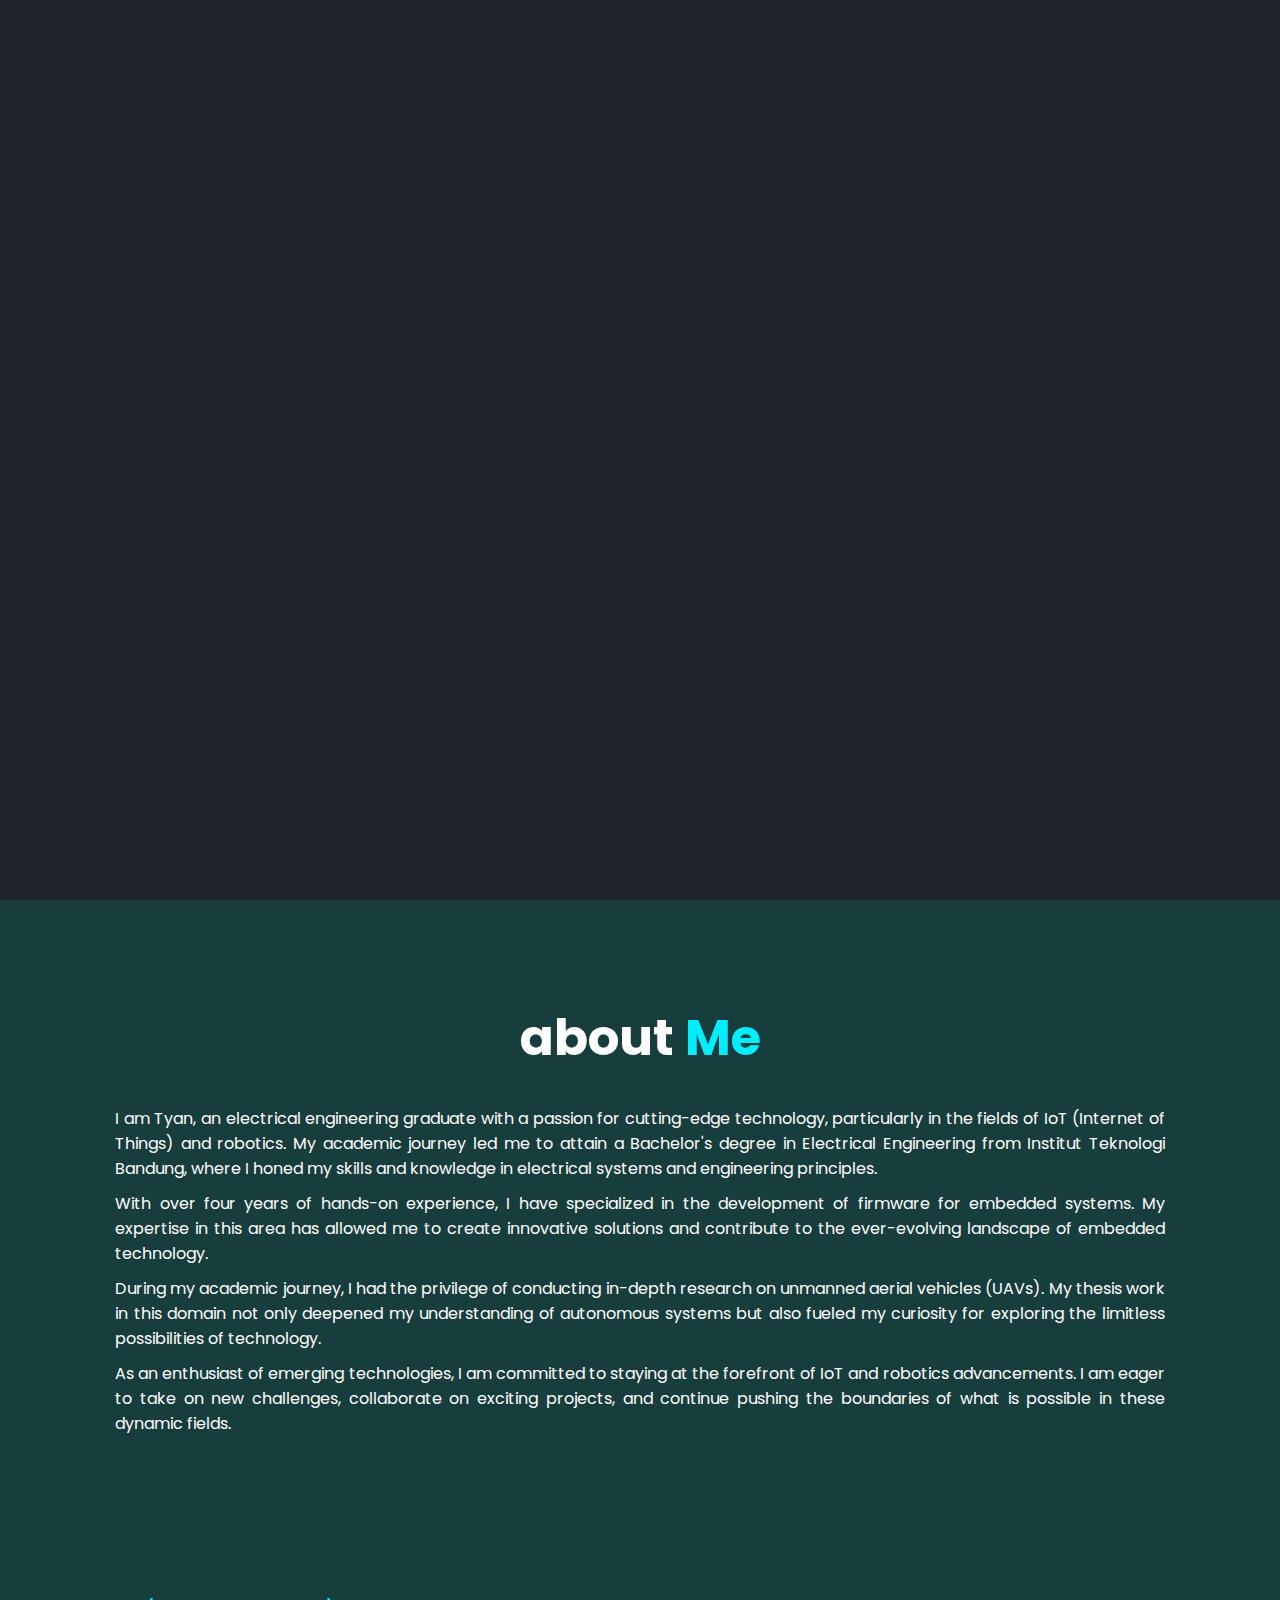
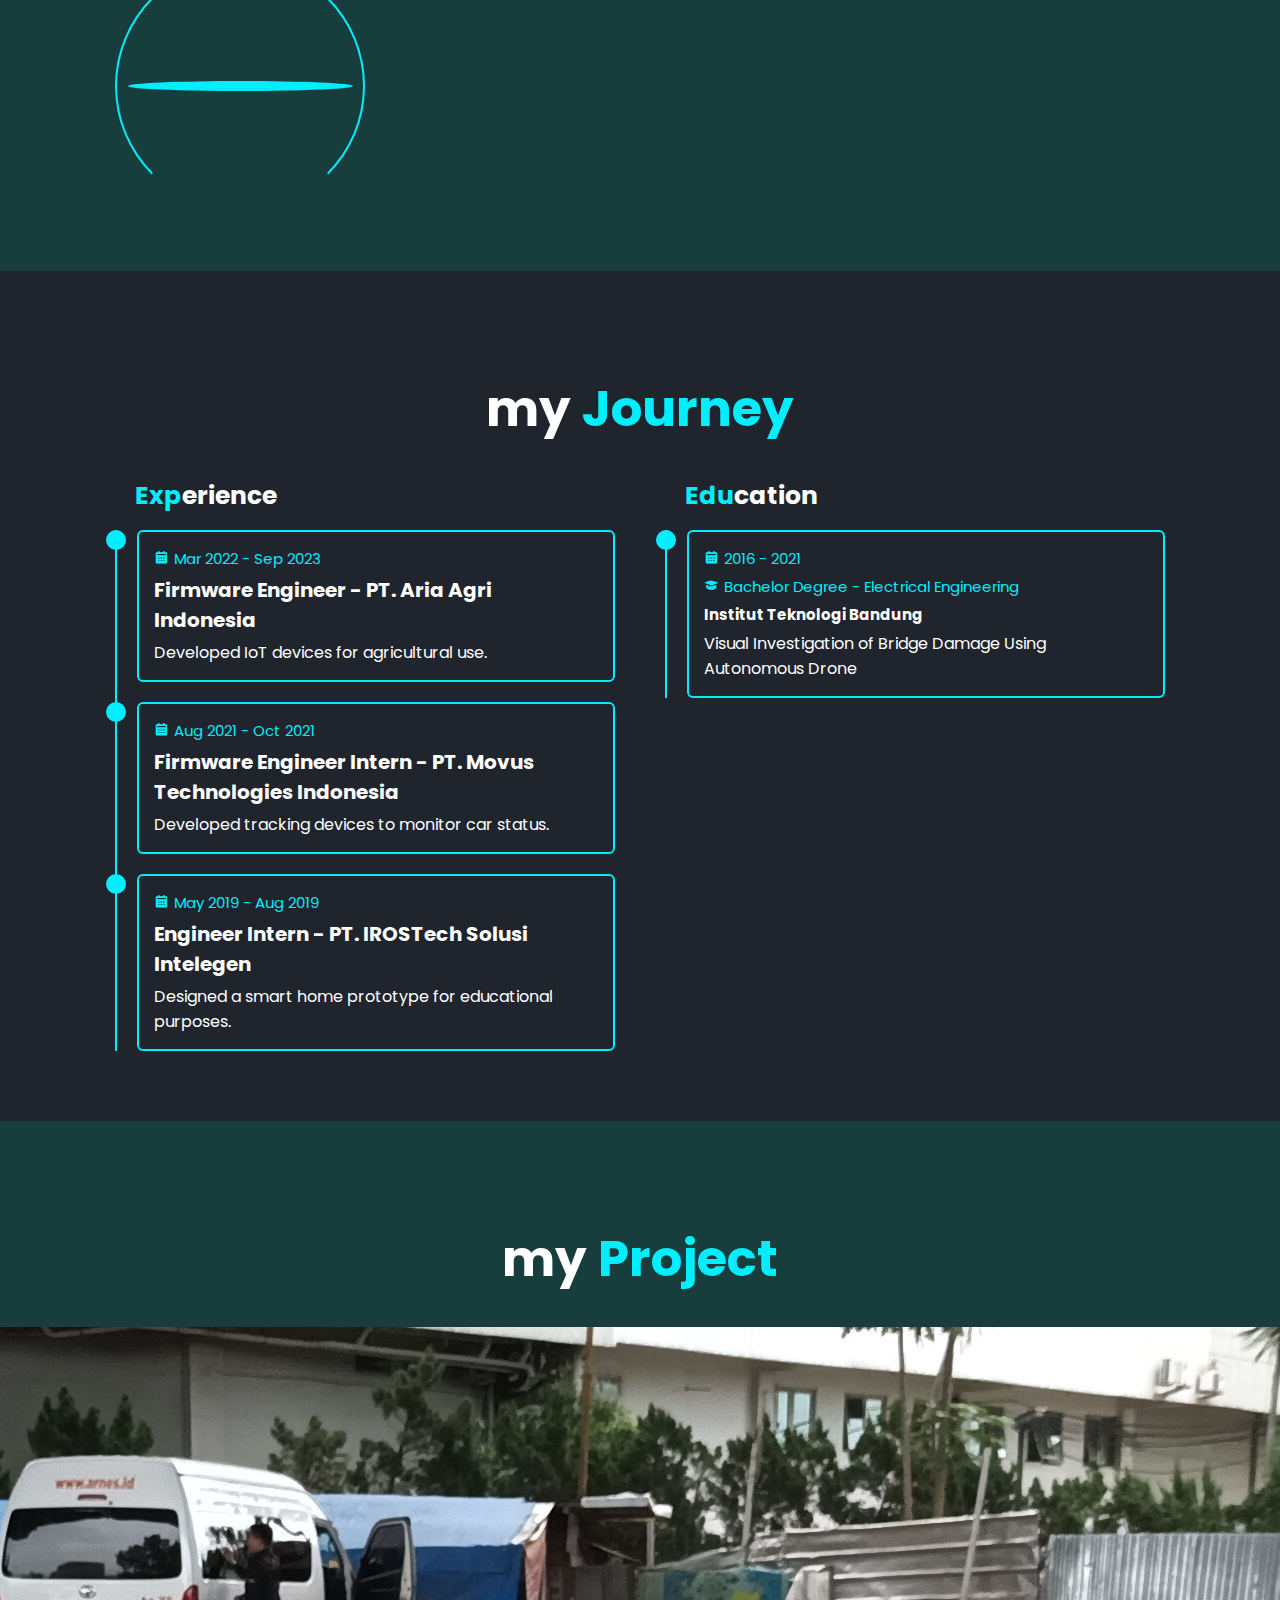
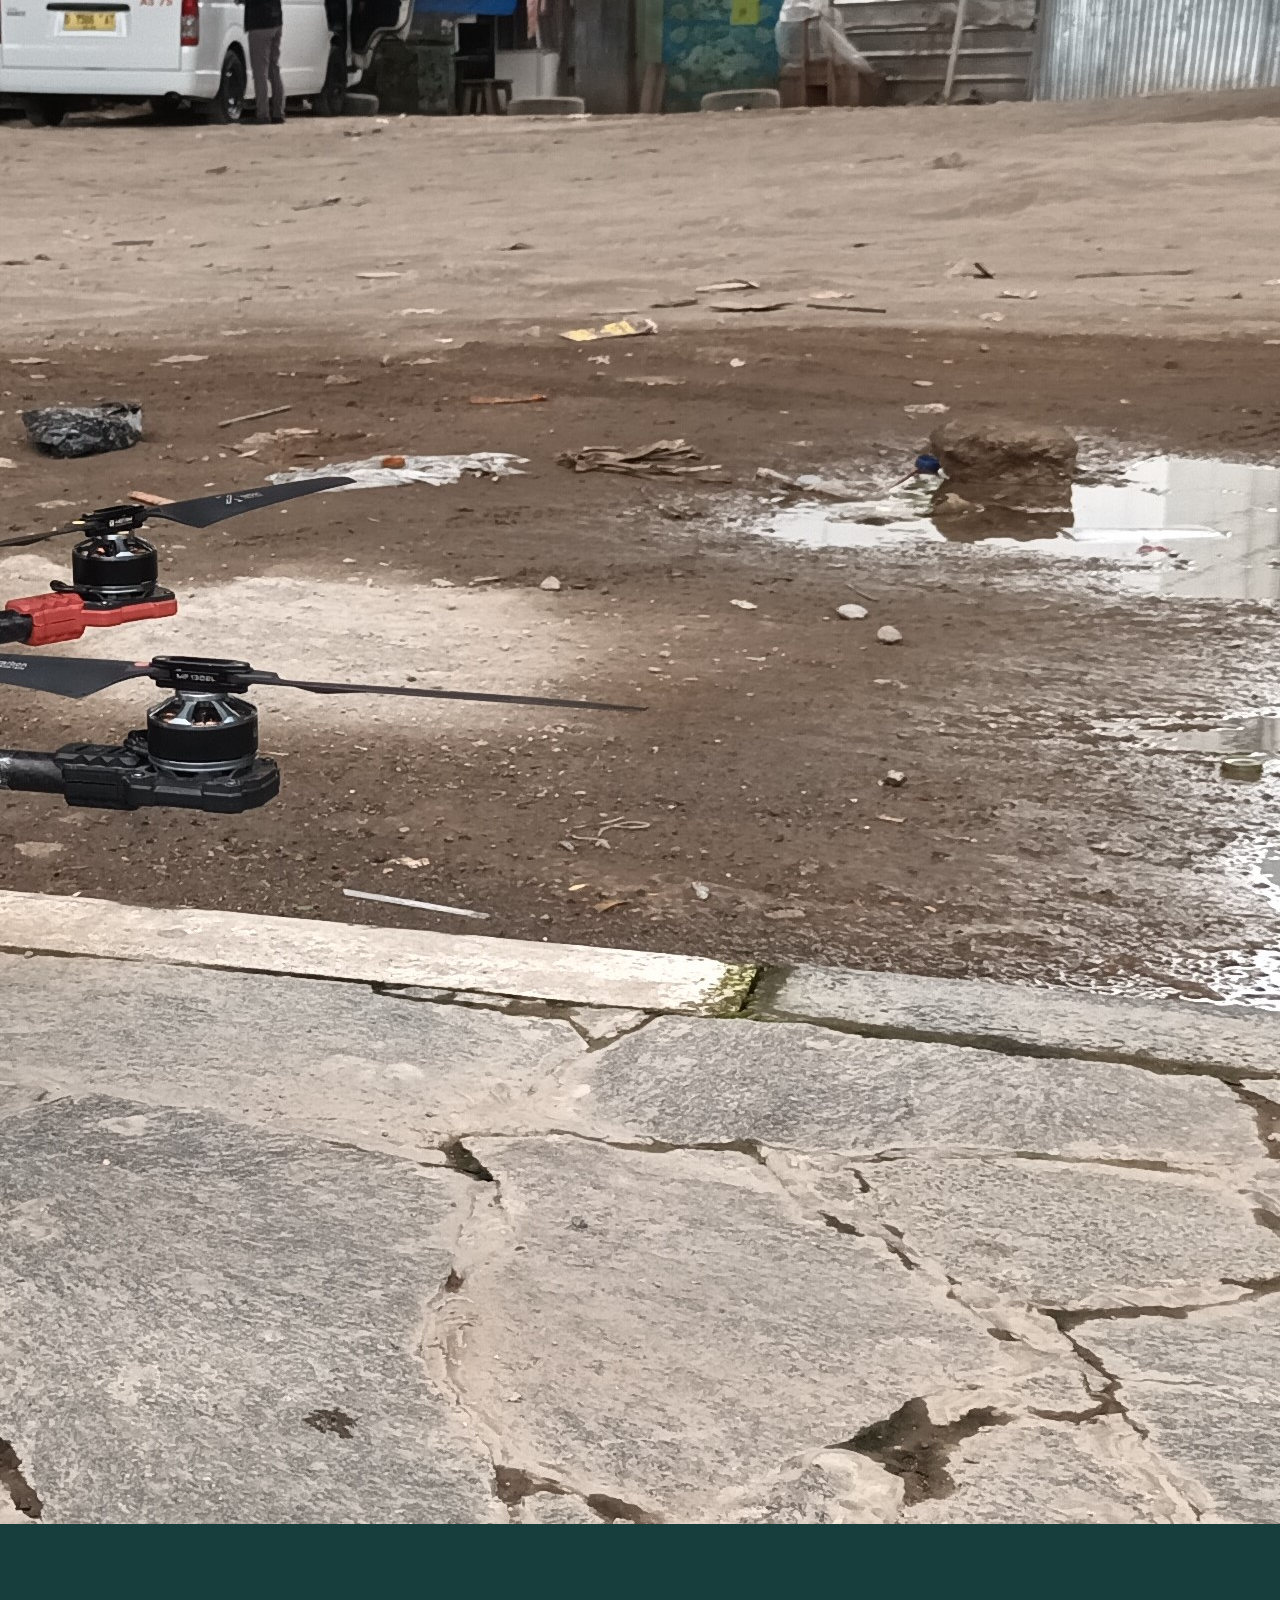
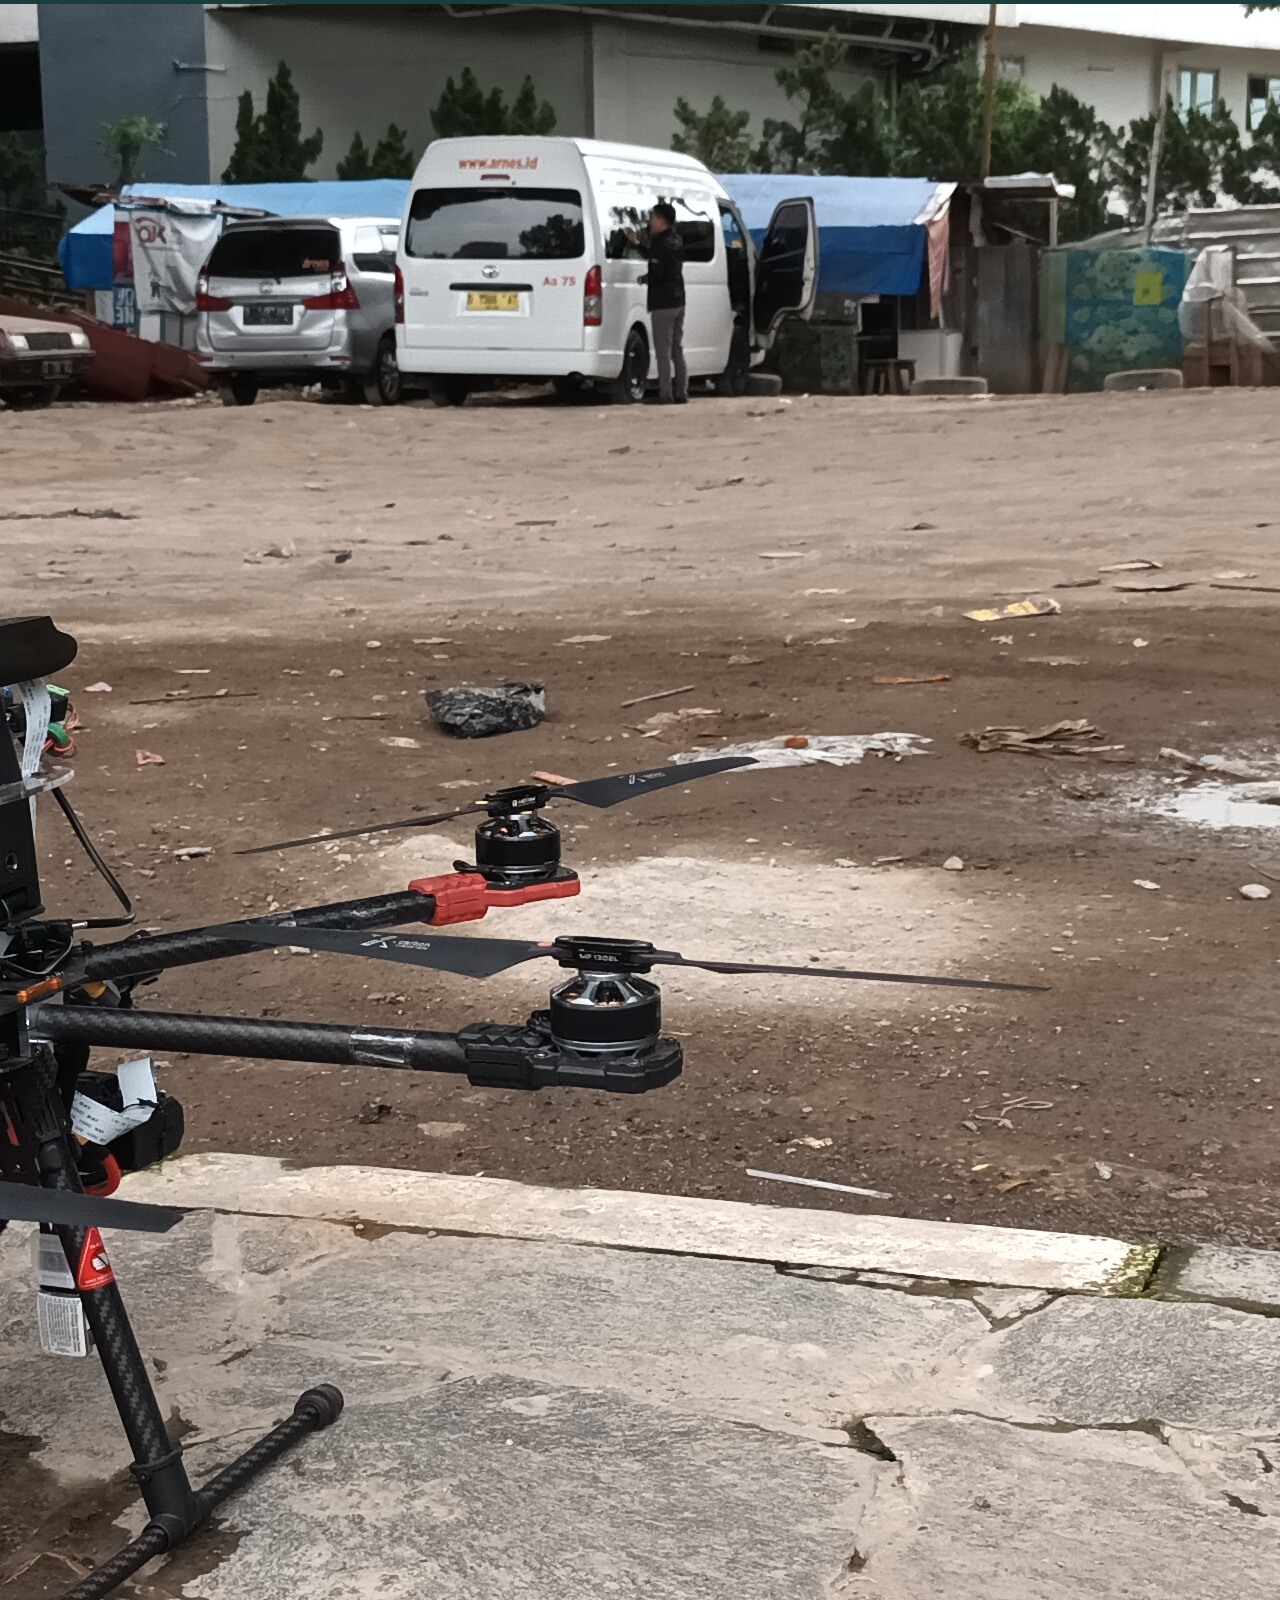
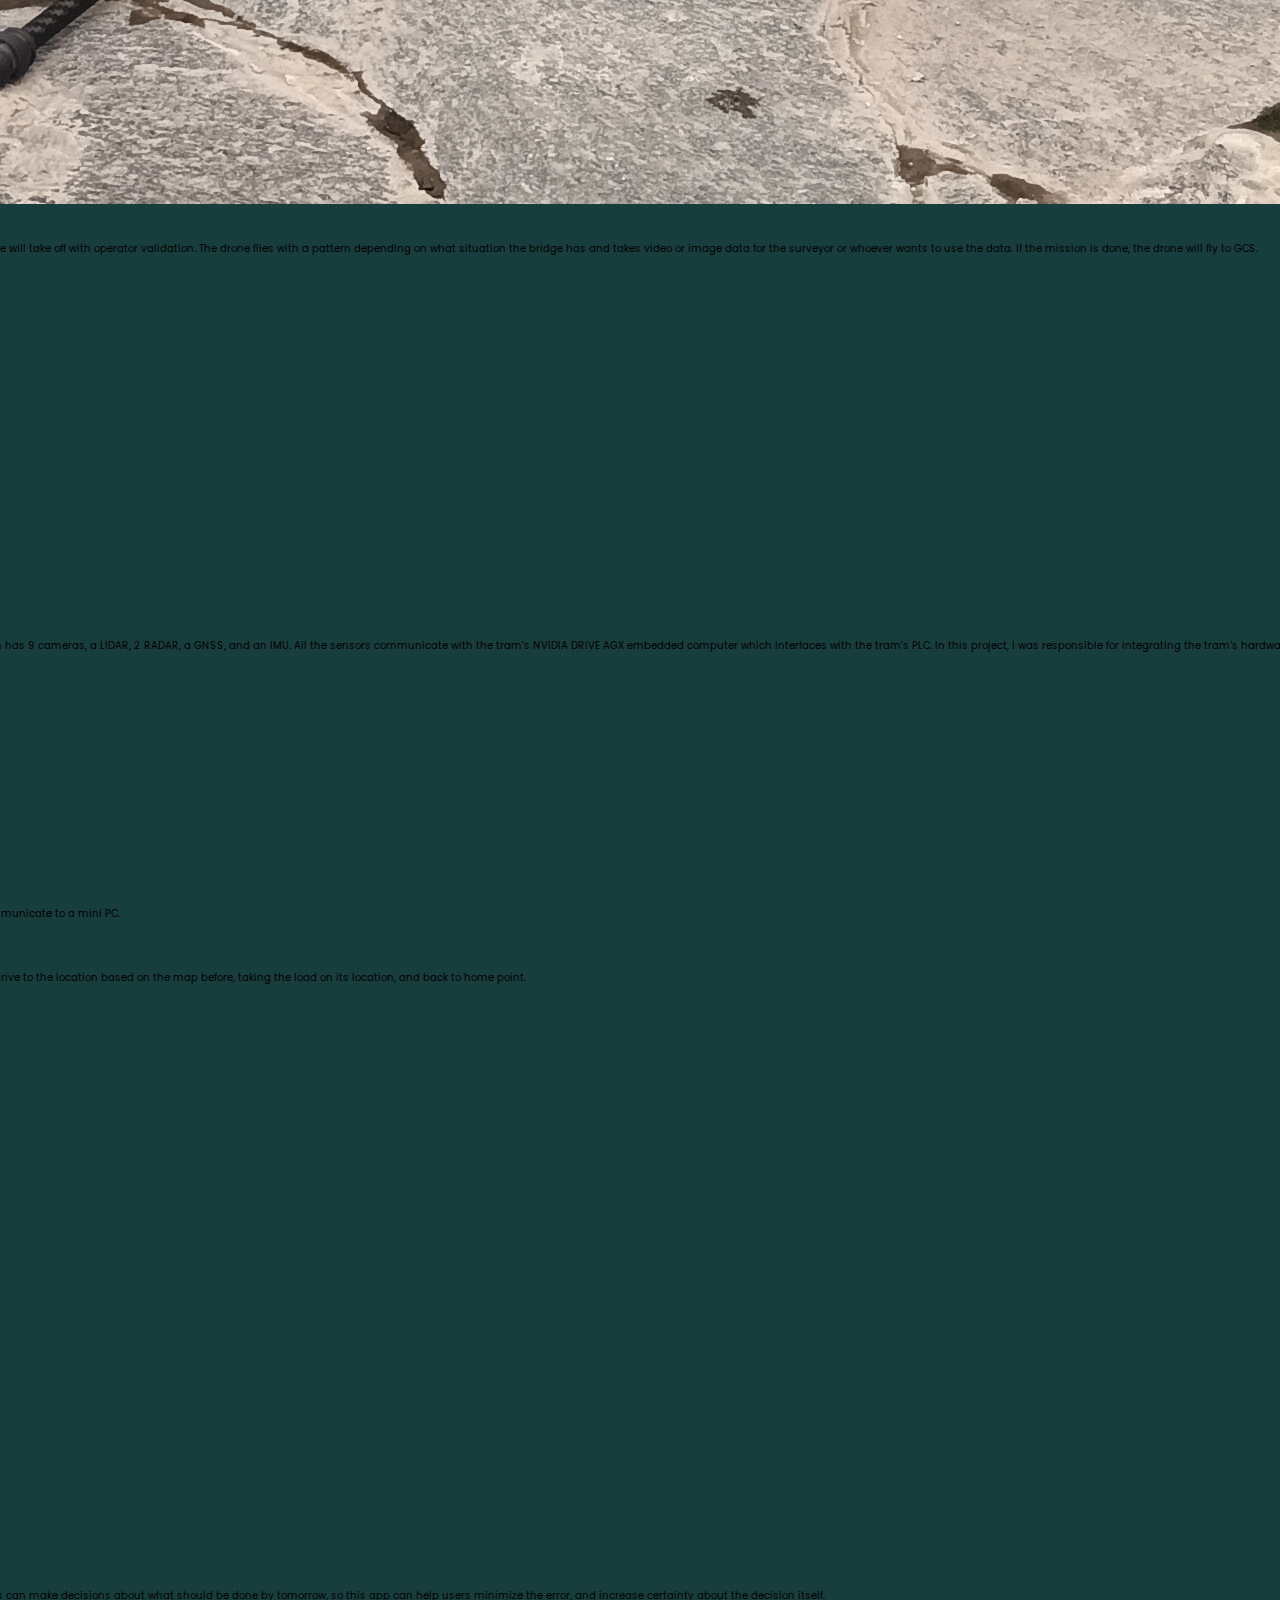
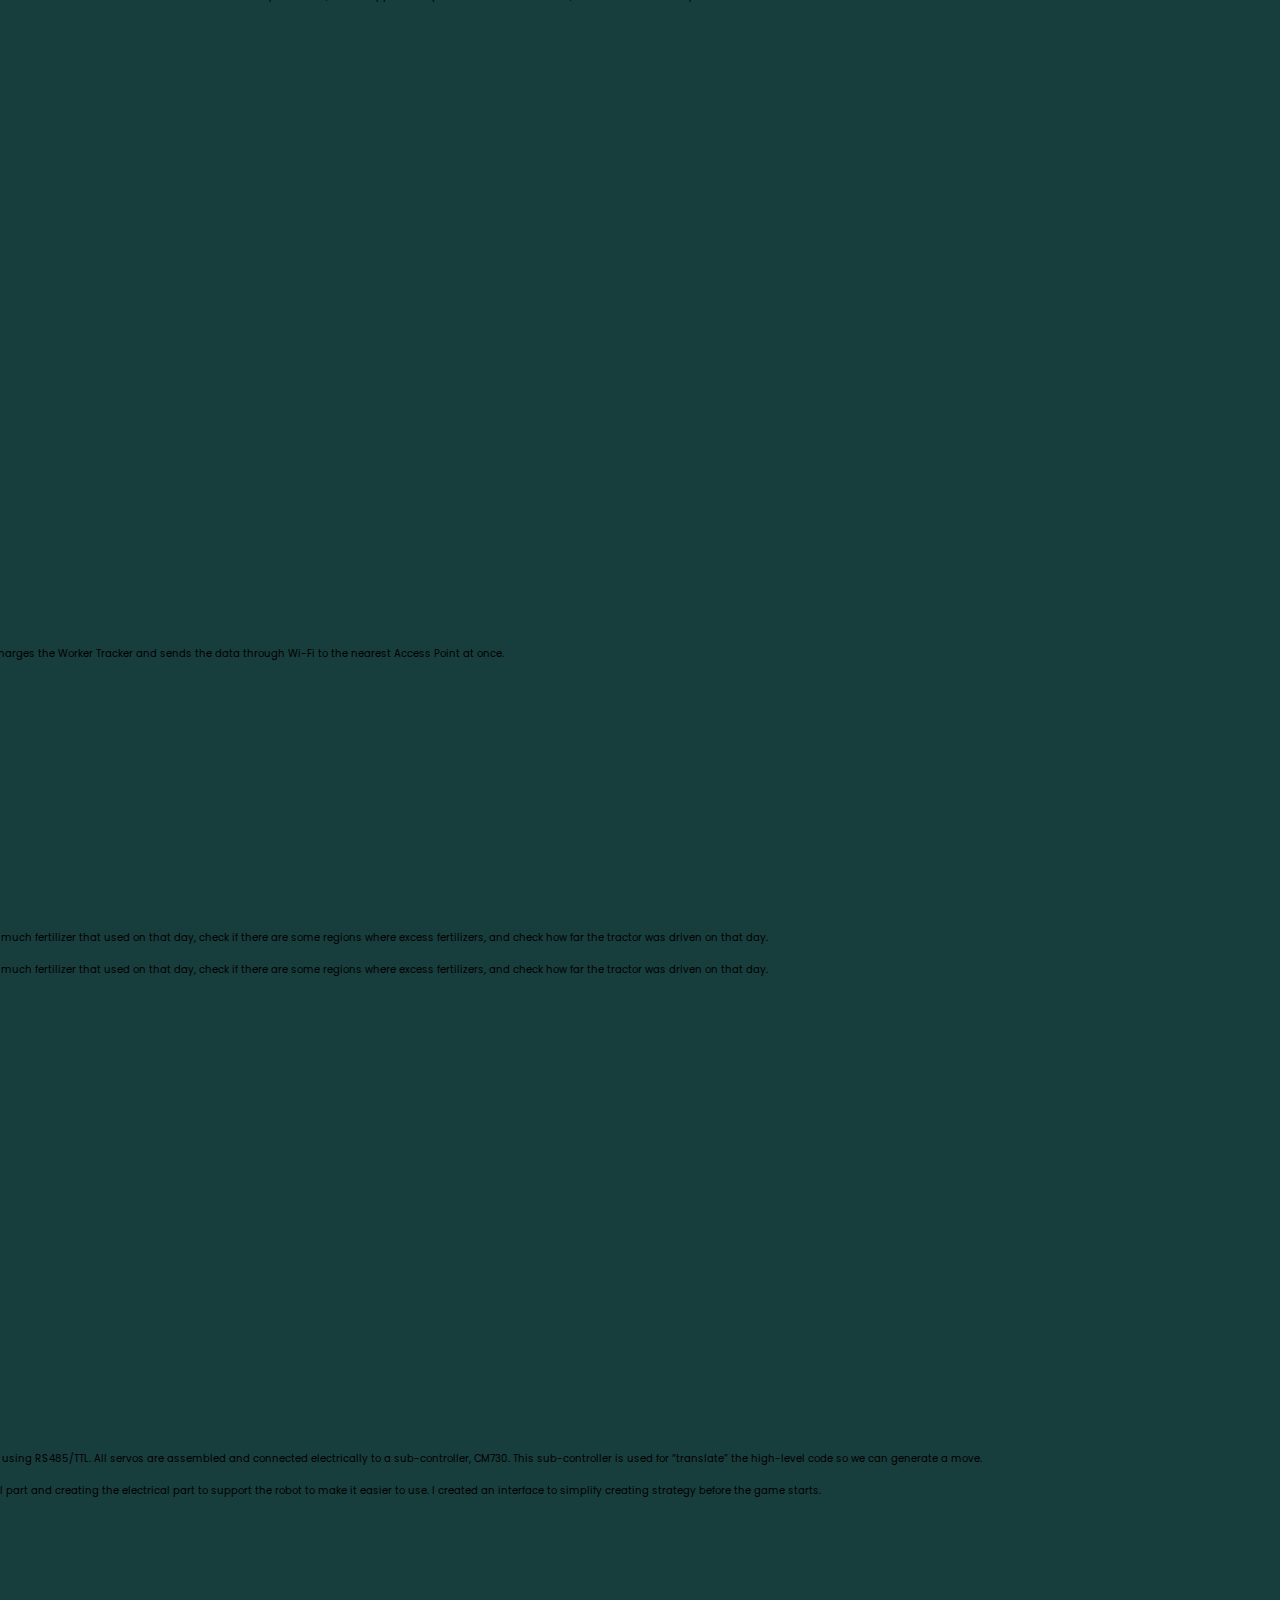
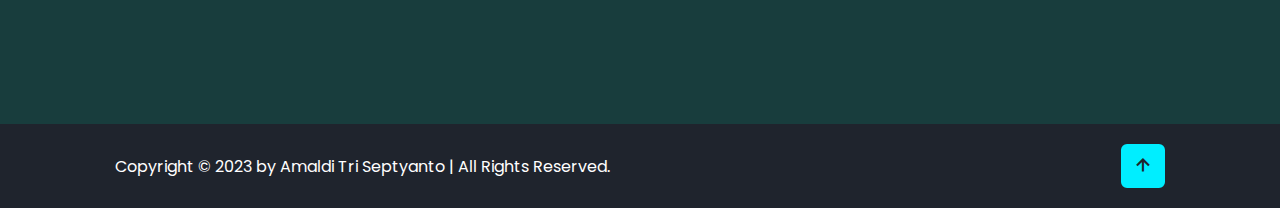
==== commit 52db681c: "indentation" ====
--- a/index.html
+++ b/index.html
@@ -55,7 +55,7 @@
 
     <section class="home show-animate" id="home">
       <div class="home-content">
-        <h3>Portfolio</h3>
+        <h3>Portfolio of</h3>
         <h1>Amaldi Tri Septyanto</h1>
         <!-- <h3>and i'm <span class="multiple-text"></span></h3> -->
         <p>IoT and Robotics Enthusiast</p>
@@ -79,159 +79,125 @@
         </div> -->
       </div>
 
-      <div class="home-img">
-        <img src="popcat.gif" alt="" />
-      </div>
+      <!-- <div class="home-img">
+        <img src="home2.png" alt="" />
+      </div> -->
 
       <!-- <div class="home-imgHover"></div> -->
     </section>
 
     <section class="about" id="about">
-      <h2 class="heading">about <span>Me</span></h2>
-
-      <div class="about-img">
-        <img src="home.jpeg" alt="" />
-        <span class="circle-spin"></span>
-      </div>
-
-      <div class="about-content">
-        <!-- <h3>(TITLE)</h3> -->
-        <!-- <p>
-          Electrical Engineering graduate with one year of hands-on experience with embedded systems. Inquisitive and eager to work on a large-scale Internet of Things integrated with other disciplines, so that all the information in it can
-          be a source for better management decision-making in the future. I am also interested in robotics and would like to learn more about how to use the control or mathematical knowledge to help us make a better technology for society.
-        </p> -->
-        <!-- <p>
-          Hi, I'm Tyan, an Electrical Engineering Graduate who has high interest with IoT and robotic technology. I have over four years of experience in developing firmware for embedded systems. I got a bachelor's degree in electrical
-          engineering at the Institut Teknologi Bandung after finishing my thesis about unmanned aerial vehicles.
-        </p> -->
-        <p>
-          I am Tyan, an electrical engineering graduate with a passion for cutting-edge technology, particularly in the fields of IoT (Internet of Things) and robotics. My academic journey led me to attain a Bachelor's degree in Electrical
-          Engineering from Institut Teknologi Bandung, where I honed my skills and knowledge in electrical systems and engineering principles.
-        </p>
-        <p>
-          With over four years of hands-on experience, I have specialized in the development of firmware for embedded systems. My expertise in this area has allowed me to create innovative solutions and contribute to the ever-evolving
-          landscape of embedded technology.
-        </p>
-        <p>
-          During my academic journey, I had the privilege of conducting in-depth research on unmanned aerial vehicles (UAVs). My thesis work in this domain not only deepened my understanding of autonomous systems but also fueled my
-          curiosity for exploring the limitless possibilities of technology.
-        </p>
-        <p>
-          As an enthusiast of emerging technologies, I am committed to staying at the forefront of IoT and robotics advancements. I am eager to take on new challenges, collaborate on exciting projects, and continue pushing the boundaries of
-          what is possible in these dynamic fields.
-        </p>
-
-        <!-- <div class="btn-box btns">
-          <a href="#" class="btn">Read More</a>
-        </div> -->
+      <div class="container text-center">
+        <div class="row justify-content-between">
+          <div class="col-8">
+            <h2 class="heading">about <span>Me</span></h2>
+            <div class="about-content">
+              <!-- <h3>(TITLE)</h3> -->
+              <!-- <p>
+                Electrical Engineering graduate with one year of hands-on experience with embedded systems. Inquisitive and eager to work on a large-scale Internet of Things integrated with other disciplines, so that all the information in it can
+                be a source for better management decision-making in the future. I am also interested in robotics and would like to learn more about how to use the control or mathematical knowledge to help us make a better technology for society.
+              </p> -->
+              <!-- <p>
+                Hi, I'm Tyan, an Electrical Engineering Graduate who has high interest with IoT and robotic technology. I have over four years of experience in developing firmware for embedded systems. I got a bachelor's degree in electrical
+                engineering at the Institut Teknologi Bandung after finishing my thesis about unmanned aerial vehicles.
+              </p> -->
+              <p>
+                I am Tyan, an electrical engineering graduate with a passion for cutting-edge technology, particularly in the fields of IoT (Internet of Things) and robotics. My academic journey led me to attain a Bachelor's degree in
+                Electrical Engineering from Institut Teknologi Bandung, where I honed my skills and knowledge in electrical systems and engineering principles.
+              </p>
+              <p>
+                With over four years of hands-on experience, I have specialized in the development of firmware for embedded systems. My expertise in this area has allowed me to create innovative solutions and contribute to the ever-evolving
+                landscape of embedded technology.
+              </p>
+              <p>
+                During my academic journey, I had the privilege of conducting in-depth research on unmanned aerial vehicles (UAVs). My thesis work in this domain not only deepened my understanding of autonomous systems but also fueled my
+                curiosity for exploring the limitless possibilities of technology.
+              </p>
+              <p>
+                As an enthusiast of emerging technologies, I am committed to staying at the forefront of IoT and robotics advancements. I am eager to take on new challenges, collaborate on exciting projects, and continue pushing the
+                boundaries of what is possible in these dynamic fields.
+              </p>
+
+              <!-- <div class="btn-box btns">
+                <a href="#" class="btn">Read More</a>
+              </div> -->
+            </div>
+          </div>
+          <div class="col-3">
+            <h2 class="heading2"></h2>
+            <div class="about-img">
+              <img src="home.jpeg" alt="" />
+              <span class="circle-spin"></span>
+            </div>
+          </div>
+        </div>
       </div>
     </section>
 
     <section class="journey" id="journey">
-      <h2 class="heading">my <span>Journey</span></h2>
-
-      <div class="education-row">
-        <div class="education-column">
-          <h3 class="title">Experience</h3>
-
-          <div class="education-box">
-            <div class="education-content">
-              <div class="content">
-                <div class="year"><i class="bx bxs-calendar"></i>Mar 2022 - Sep 2023</div>
-                <h3>Firmware Engineer - PT. Aria Agri Indonesia</h3>
-                <p>Developed IoT devices for agricultural use.</p>
-              </div>
-            </div>
-
-            <div class="education-content">
-              <div class="content">
-                <div class="year"><i class="bx bxs-calendar"></i>Aug 2021 - Oct 2021</div>
-                <h3>Firmware Engineer Intern - PT. Movus Technologies Indonesia</h3>
-                <p>Developed tracking devices to monitor car status.</p>
-              </div>
-            </div>
-
-            <div class="education-content">
-              <div class="content">
-                <div class="year"><i class="bx bxs-calendar"></i>May 2019 - Aug 2019</div>
-                <h3>Engineer Intern - PT. IROSTech Solusi Intelegen</h3>
-                <p>Designed a smart home prototype for educational purposes.</p>
-              </div>
-            </div>
-          </div>
-
-          <h3 class="title">Education</h3>
-
-          <div class="education-box">
-            <div class="education-content">
-              <div class="content" onclick="openNewTab('https://digilib.itb.ac.id/index.php/gdl/view/61517')" style="cursor: pointer">
-                <div class="year"><i class="bx bxs-calendar"></i>2016 - 2021</div>
-                <div class="year"><i class="bx bxs-graduation"></i>Bachelor Degree - Electrical Engineering</div>
-                <!-- <h3>Bachelor Degree - Electrical Engineering</h3> -->
-                <h2>Institut Teknologi Bandung</h2>
-                <p>Visual Investigation of Bridge Damage Using Autonomous Drone</p>
-              </div>
-            </div>
-
-            <!-- <div class="education-content">
-              <div class="content">
-                <div class="year"><i class="bx bxs-calendar"></i>2017 - 2018</div>
-                <h3>Master Degree - University</h3>
-                <p>
-                  Lorem ipsum dolor sit amet consectetur adipisicing elit. Amet id in veniam saepe consequatur eligendi ipsum velit, pariatur, minima necessitatibus quisquam natus porro nihil cum asperiores aperiam eaque atque! Aliquam?
-                </p>
-              </div>
-            </div> -->
-
-            <!-- <div class="education-content">
-              <div class="content">
-                <div class="year"><i class="bx bxs-calendar"></i>2017 - 2018</div>
-                <h3>Master Degree - University</h3>
-                <p>
-                  Lorem ipsum dolor sit amet consectetur adipisicing elit. Amet id in veniam saepe consequatur eligendi ipsum velit, pariatur, minima necessitatibus quisquam natus porro nihil cum asperiores aperiam eaque atque! Aliquam?
-                </p>
-              </div>
-            </div> -->
-          </div>
-        </div>
-
-        <!-- <div class="education-column">
-          <h3 class="title">Education</h3>
-
-          <div class="education-box">
-            <div class="education-content">
-              <div class="content">
-                <div class="year"><i class="bx bxs-calendar"></i>2016 - 2021</div>
-                <div class="year"><i class="bx bxs-graduation"></i>Bachelor Degree - Electrical Engineering</div>
-                <h3>Bachelor Degree - Electrical Engineering</h3>
-                <h2>Institut Teknologi Bandung</h2>
-                <p>
-                  Lorem ipsum dolor sit amet consectetur adipisicing elit. Amet id in veniam saepe consequatur eligendi ipsum velit, pariatur, minima necessitatibus quisquam natus porro nihil cum asperiores aperiam eaque atque! Aliquam?
-                </p>
-              </div>
-            </div>
-
-            <div class="education-content">
-              <div class="content">
-                <div class="year"><i class="bx bxs-calendar"></i>2017 - 2018</div>
-                <h3>Master Degree - University</h3>
-                <p>
-                  Lorem ipsum dolor sit amet consectetur adipisicing elit. Amet id in veniam saepe consequatur eligendi ipsum velit, pariatur, minima necessitatibus quisquam natus porro nihil cum asperiores aperiam eaque atque! Aliquam?
-                </p>
-              </div>
-            </div>
-
-            <div class="education-content">
-              <div class="content">
-                <div class="year"><i class="bx bxs-calendar"></i>2017 - 2018</div>
-                <h3>Master Degree - University</h3>
-                <p>
-                  Lorem ipsum dolor sit amet consectetur adipisicing elit. Amet id in veniam saepe consequatur eligendi ipsum velit, pariatur, minima necessitatibus quisquam natus porro nihil cum asperiores aperiam eaque atque! Aliquam?
-                </p>
-              </div>
-            </div>
-          </div>
-        </div> -->
+      <div class="container">
+        <h2 class="heading">my <span>Journey</span></h2>
+        <div class="row justify-content-between education-row">
+          <div class="col-6 education-column">
+            <h3 class="title"> <span>Exp</span>erience</h3>
+            <div class="education-box">
+              <div class="education-content">
+                <div class="content">
+                  <div class="year"><i class="bx bxs-calendar"></i>Mar 2022 - Sep 2023</div>
+                  <h3>Firmware Engineer - PT. Aria Agri Indonesia</h3>
+                  <p>Developed IoT devices for agricultural use.</p>
+                </div>
+              </div>
+              <div class="education-content">
+                <div class="content">
+                  <div class="year"><i class="bx bxs-calendar"></i>Aug 2021 - Oct 2021</div>
+                  <h3>Firmware Engineer Intern - PT. Movus Technologies Indonesia</h3>
+                  <p>Developed tracking devices to monitor car status.</p>
+                </div>
+              </div>
+              <div class="education-content">
+                <div class="content">
+                  <div class="year"><i class="bx bxs-calendar"></i>May 2019 - Aug 2019</div>
+                  <h3>Engineer Intern - PT. IROSTech Solusi Intelegen</h3>
+                  <p>Designed a smart home prototype for educational purposes.</p>
+                </div>
+              </div>
+            </div>
+          </div>
+          <div class="col-6 education-column">
+            <h3 class="title"><span>Edu</span>cation</h3>
+            <div class="education-box">
+              <div class="education-content">
+                <div class="content" onclick="openNewTab('https://digilib.itb.ac.id/index.php/gdl/view/61517')" style="cursor: pointer">
+                  <div class="year"><i class="bx bxs-calendar"></i>2016 - 2021</div>
+                  <div class="year"><i class="bx bxs-graduation"></i>Bachelor Degree - Electrical Engineering</div>
+                  <h2>Institut Teknologi Bandung</h2>
+                  <p>Visual Investigation of Bridge Damage Using Autonomous Drone</p>
+                </div>
+              </div>
+
+              <!-- <div class="education-content">
+                <div class="content">
+                  <div class="year"><i class="bx bxs-calendar"></i>2017 - 2018</div>
+                  <h3>Master Degree - University</h3>
+                  <p>
+                    Lorem ipsum dolor sit amet consectetur adipisicing elit. Amet id in veniam saepe consequatur eligendi ipsum velit, pariatur, minima necessitatibus quisquam natus porro nihil cum asperiores aperiam eaque atque! Aliquam?
+                  </p>
+                </div>
+              </div> -->
+
+              <!-- <div class="education-content">
+                <div class="content">
+                  <div class="year"><i class="bx bxs-calendar"></i>2017 - 2018</div>
+                  <h3>Master Degree - University</h3>
+                  <p>
+                    Lorem ipsum dolor sit amet consectetur adipisicing elit. Amet id in veniam saepe consequatur eligendi ipsum velit, pariatur, minima necessitatibus quisquam natus porro nihil cum asperiores aperiam eaque atque! Aliquam?
+                  </p>
+                </div>
+              </div> -->
+            </div>
+          </div>
+        </div>
       </div>
     </section>
 
--- a/style.css
+++ b/style.css
@@ -99,17 +99,20 @@
   position: relative;
   width: 100%;
   height: 100vh;
-  display: flex;
-  justify-content: space-between;
-  align-items: center;
-  padding: 0 9%;
+  /* display: flex; */
+  display: inline-flex;
+  /* justify-content: space-between; */
+  align-items: center;
+  padding-left: 200px;
+  padding-right: 200px;
   /* background: url("/images/home.jpg") no-repeat; */
   /* background-size: cover; */
   /* background-position: center; */
 }
 
 .home-content {
-  max-width: 60rem;
+  max-width: 250rem;
+  padding-left: 125px;
   /* text-align: center; */
   z-index: 99;
 }
@@ -117,6 +120,7 @@
 .home-content h3 {
   font-size: 32px;
   font-weight: 700;
+  margin: 0 0 5px;
   opacity: 0;
   max-width: 600px;
   animation: slideBottom 1s ease forwards;
@@ -135,7 +139,7 @@
 .home-content h1 {
   font-size: 5.6rem;
   font-weight: 700;
-  margin: 5px 0 0;
+  margin: 5px 0 5px;
   color: var(--text-color);
   opacity: 0;
   animation: slideRight 1s ease forwards;
@@ -149,7 +153,7 @@
 .home-content p {
   font-size: 1.6rem;
   opacity: 0;
-  margin: 2rem 0 4rem;
+  margin: 5px 0 3rem;
   animation: slideLeft 1s ease forwards;
   animation-delay: 0.7s;
 }
@@ -254,7 +258,7 @@
 }
 
 .home-sci {
-  position: absolute;
+  position: static;
   bottom: 10rem;
   width: 15rem;
   display: flex;
@@ -307,11 +311,11 @@
 /* *** image *** */
 
 .home-img img {
-  /* position: absolute; */
-  bottom: 0;
-  right: 0;
-  max-width: 450px;
-  margin-right: -20px;
+  position: relative;
+  /* bottom: 0; */
+  /* right: 0; */
+  max-width: 750px;
+  margin-right: -50px;
   opacity: 0;
   animation: zoomIn 1s ease forwards, floatImage 4s ease-in-out infinite;
   animation-delay: 2s, 3s;
@@ -349,6 +353,11 @@
 .heading {
   font-size: 5rem;
   margin-bottom: 3rem;
+  text-align: center;
+}
+
+.heading2 {
+  margin-bottom: 12.5rem;
   text-align: center;
 }
 
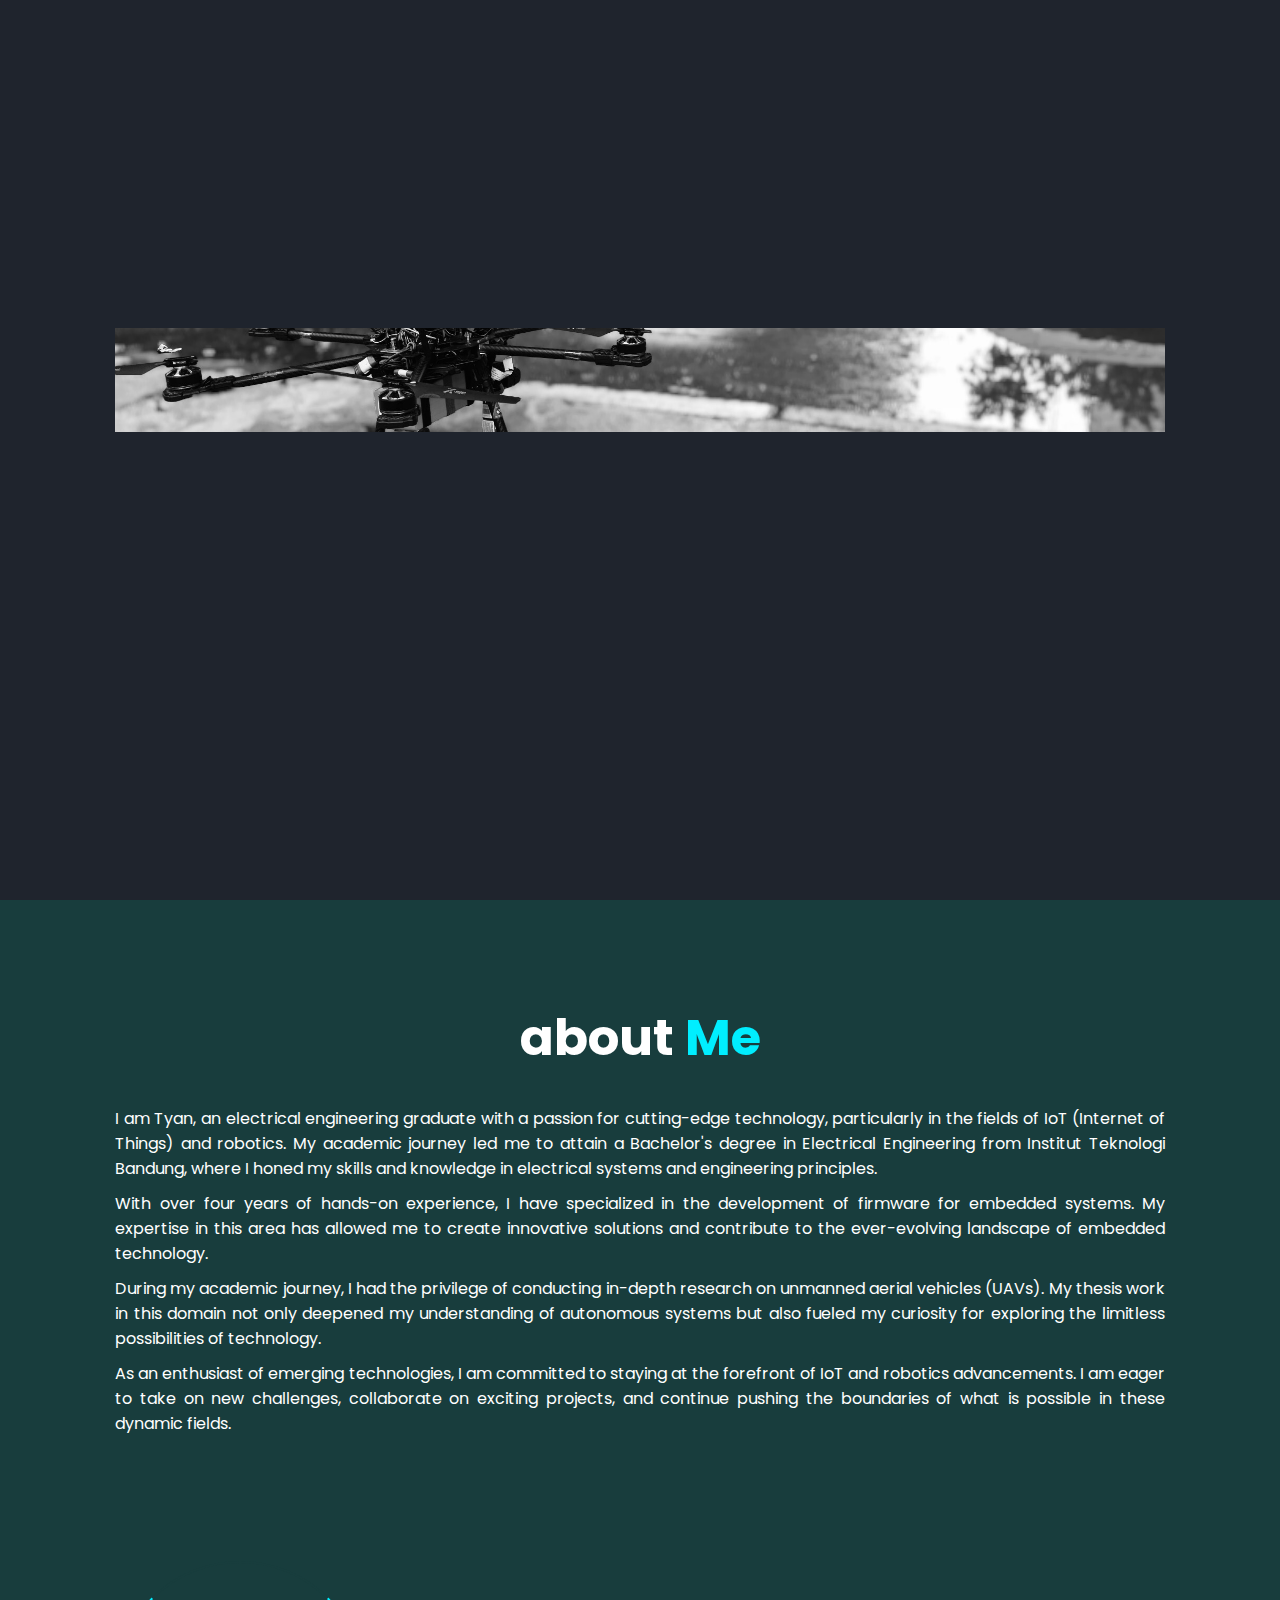
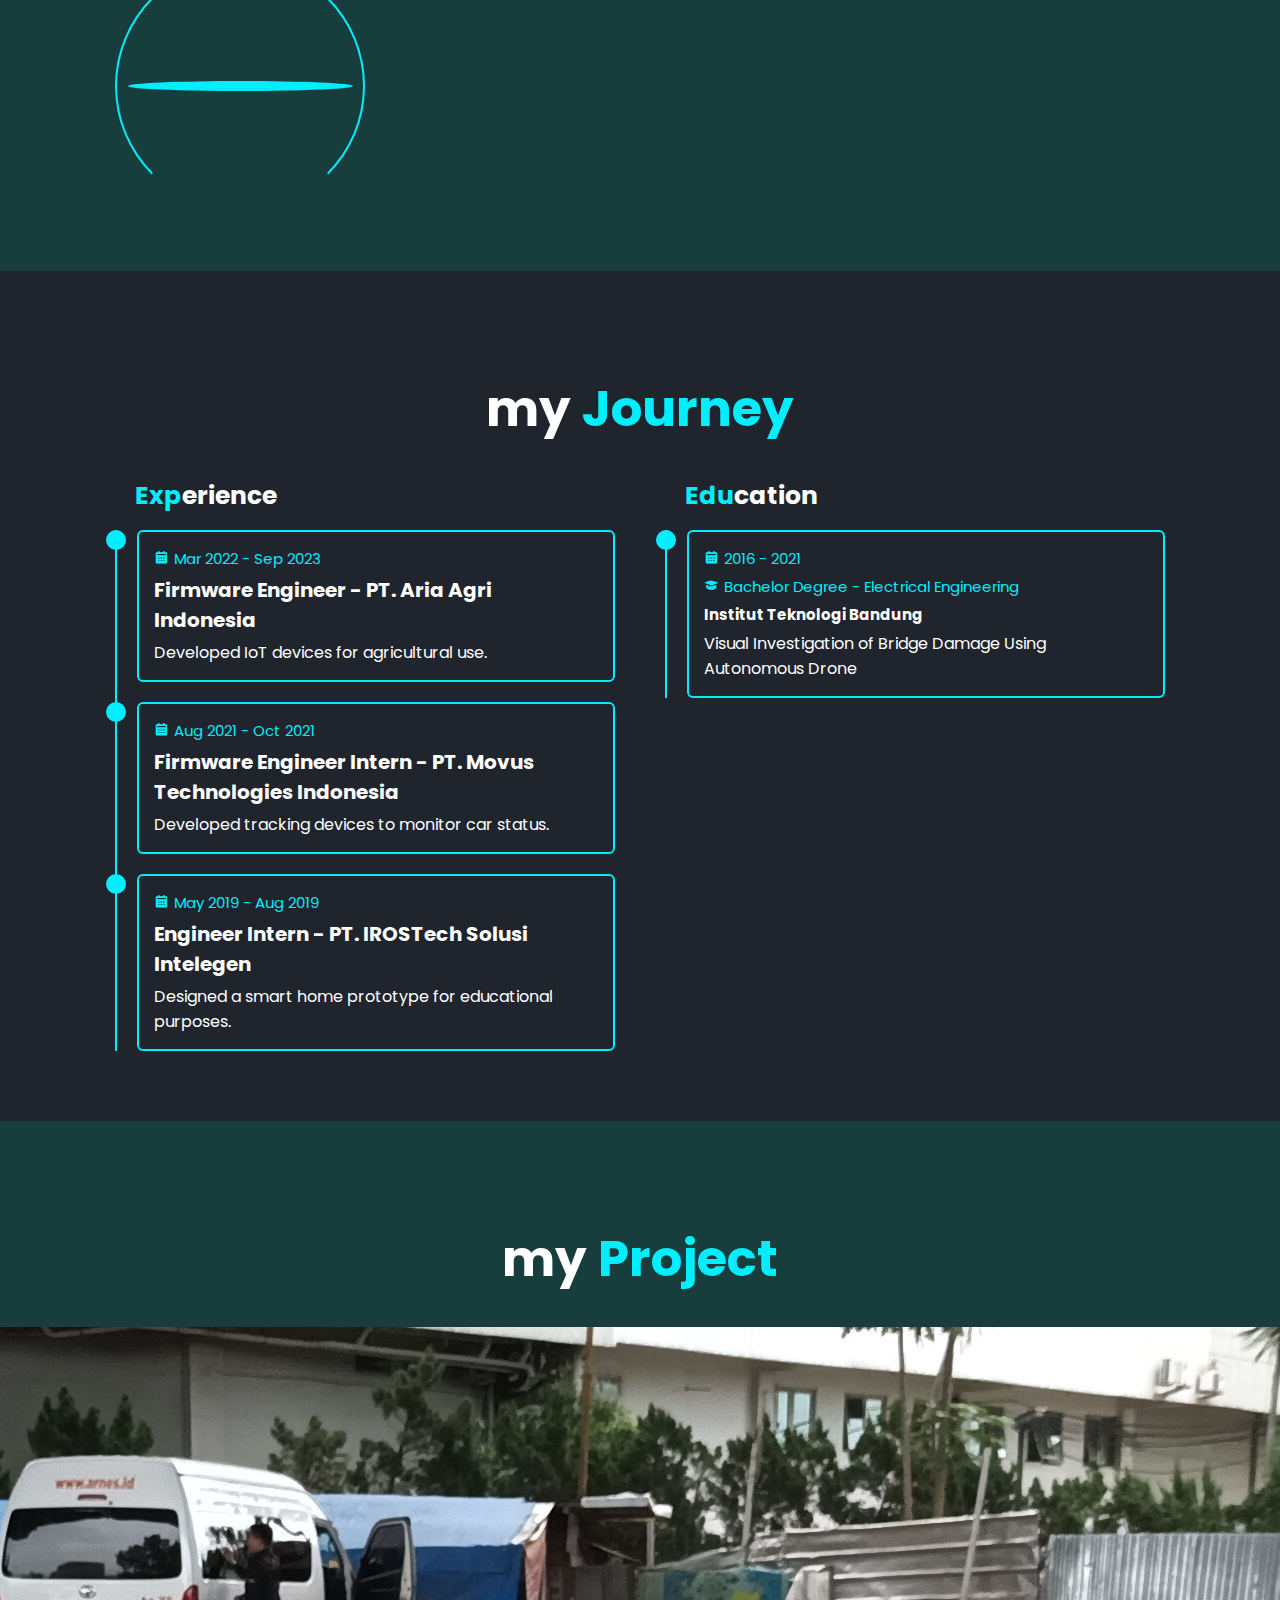
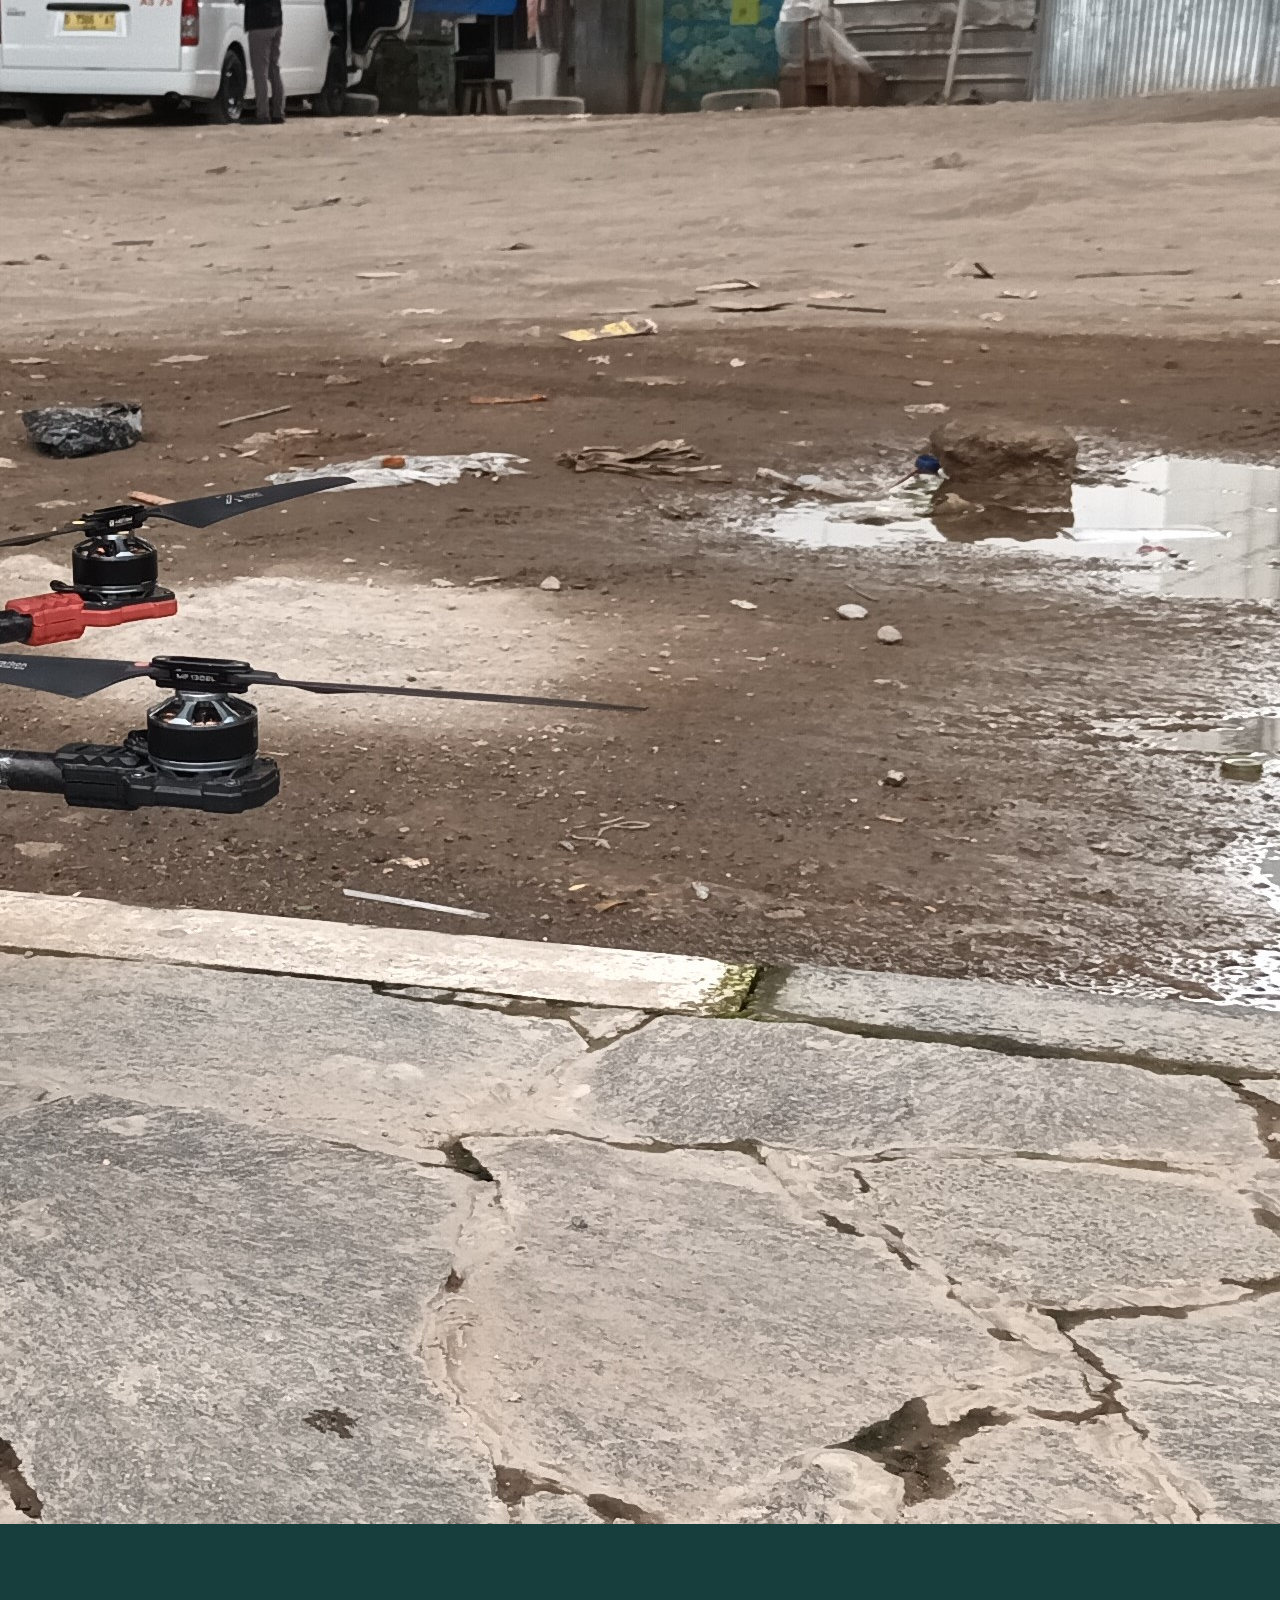
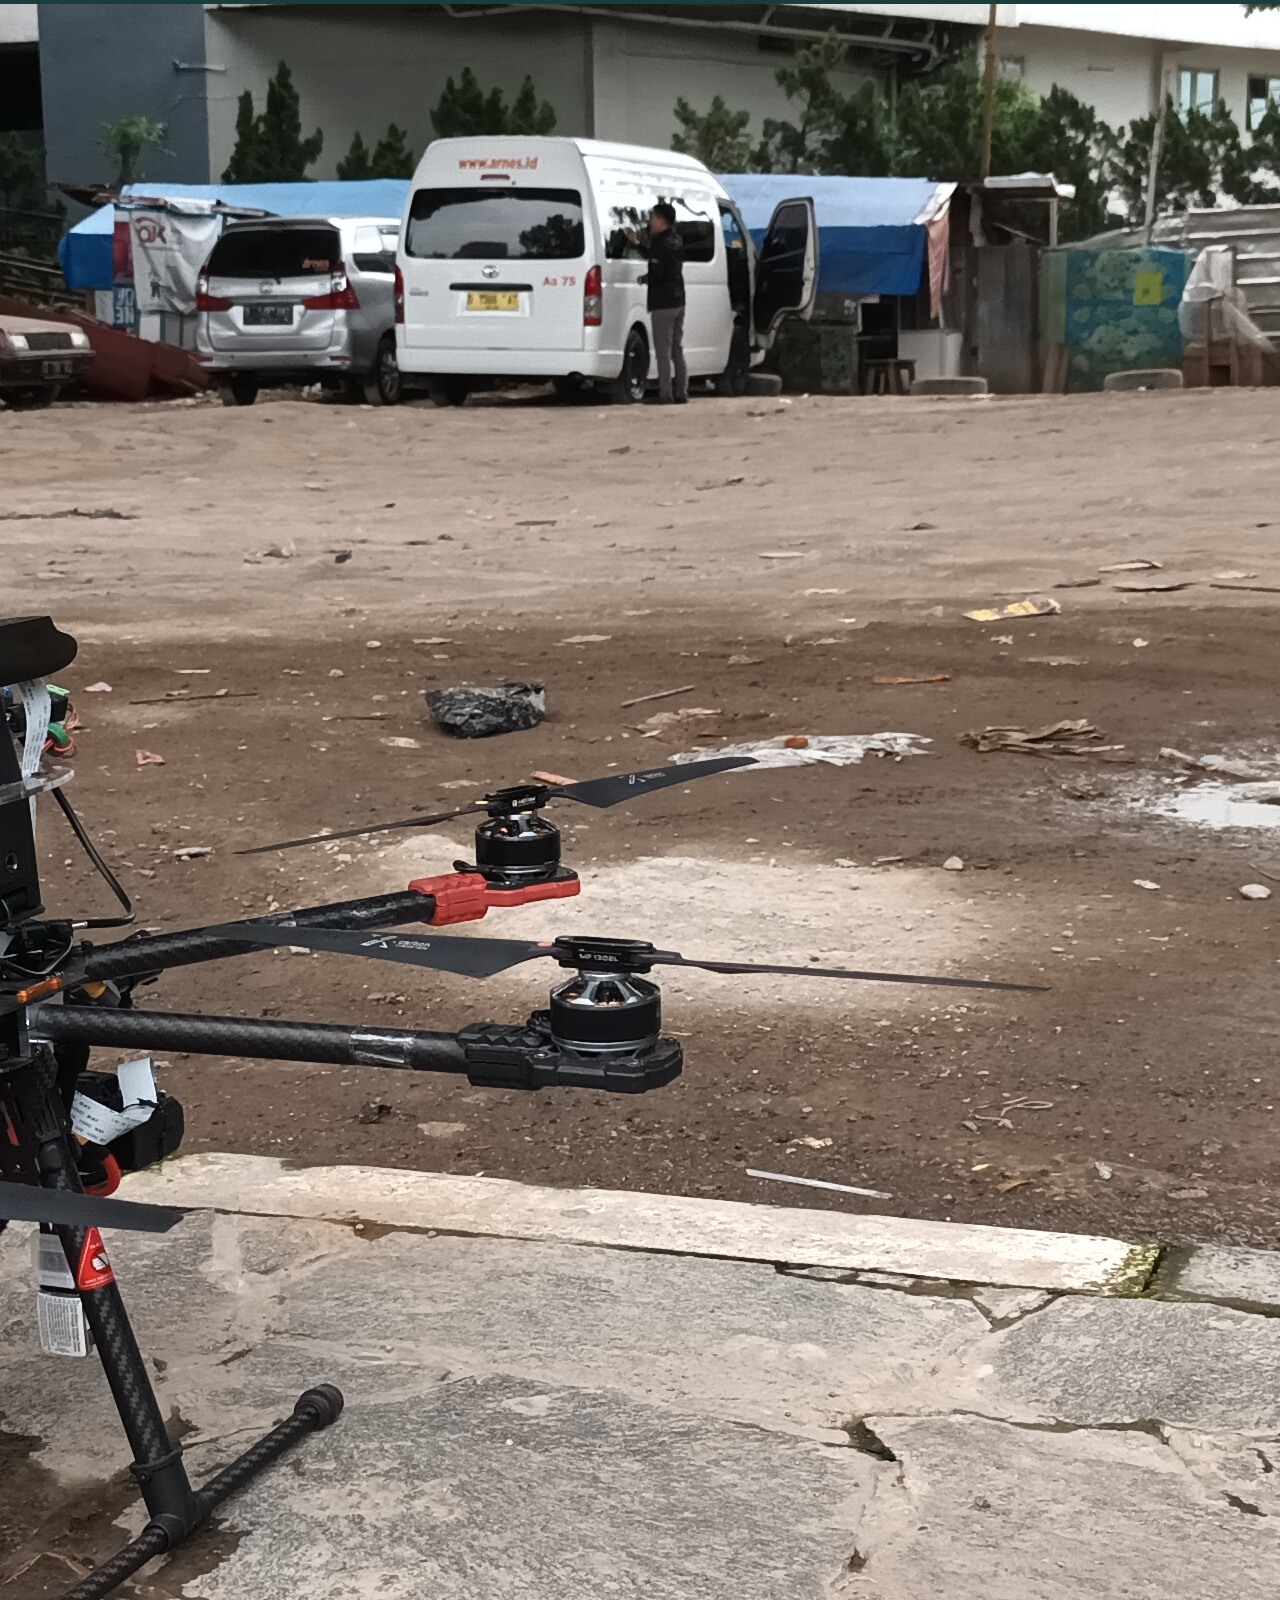
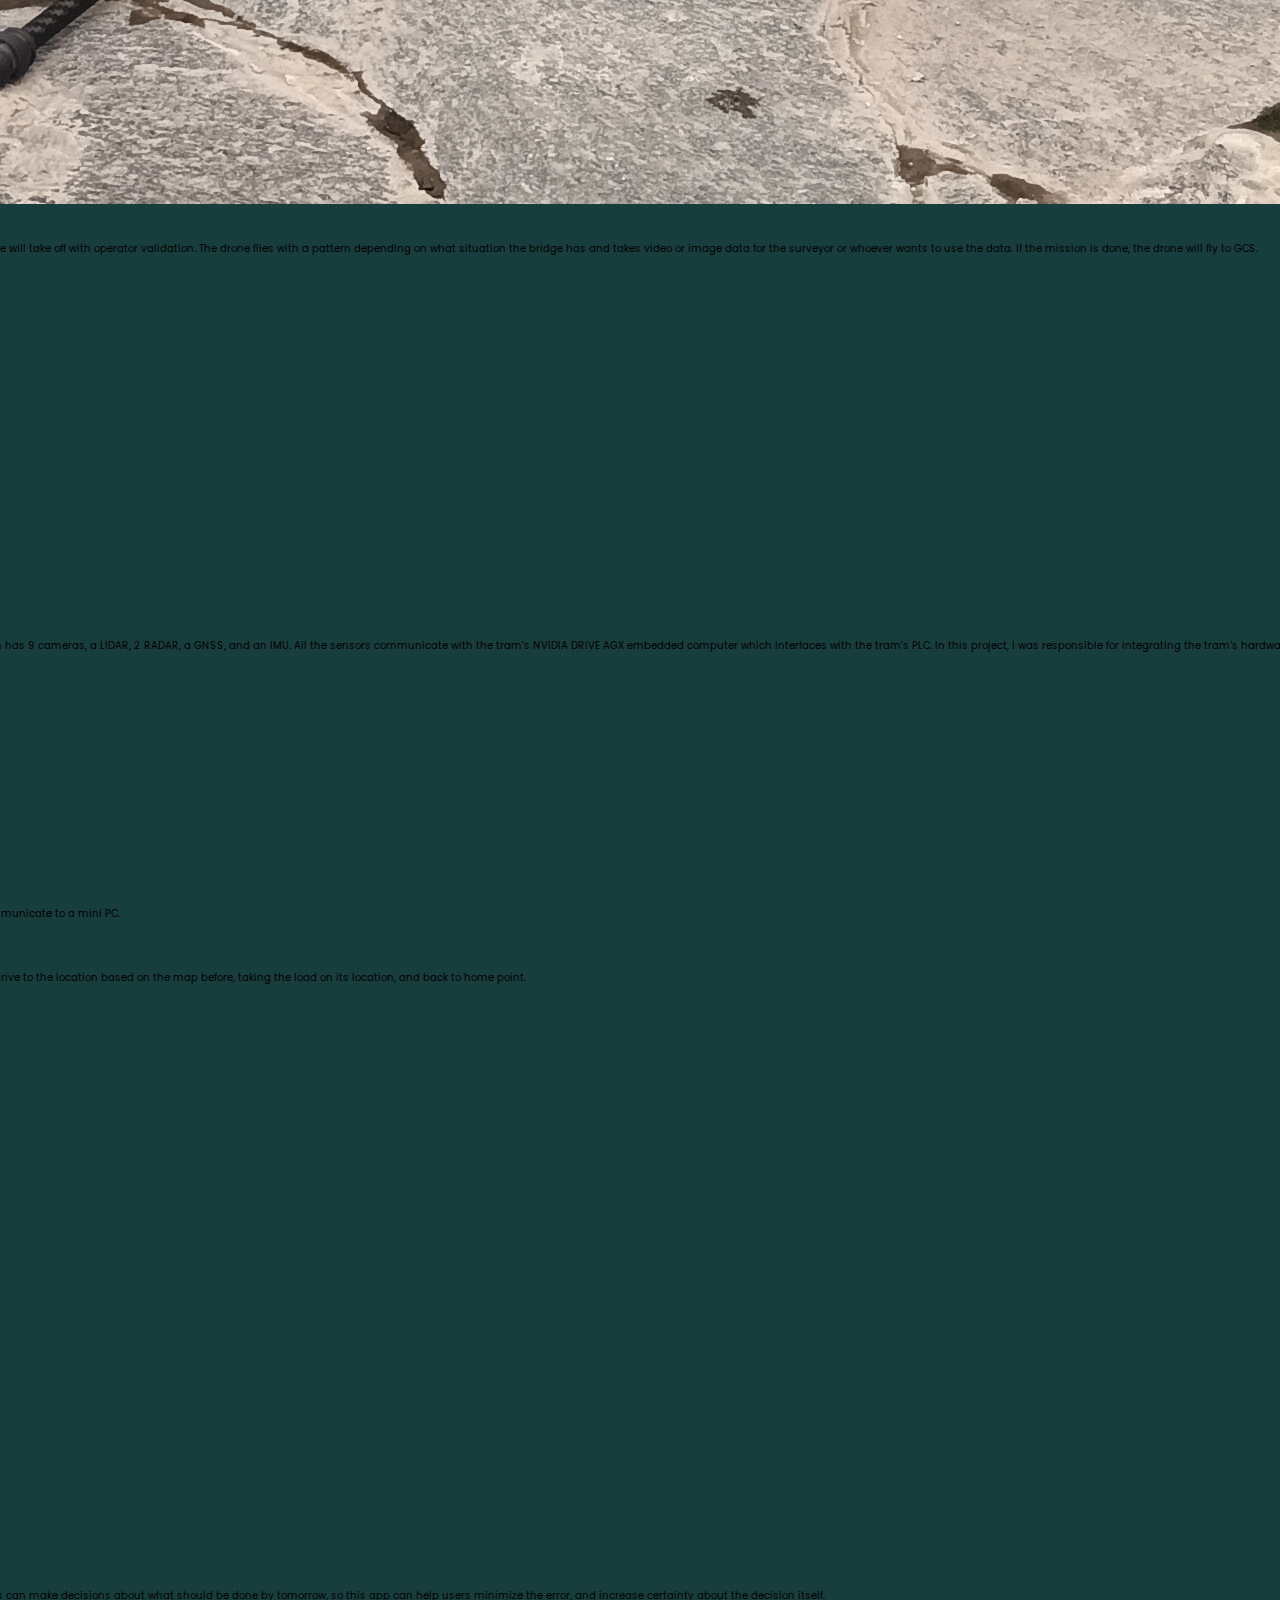
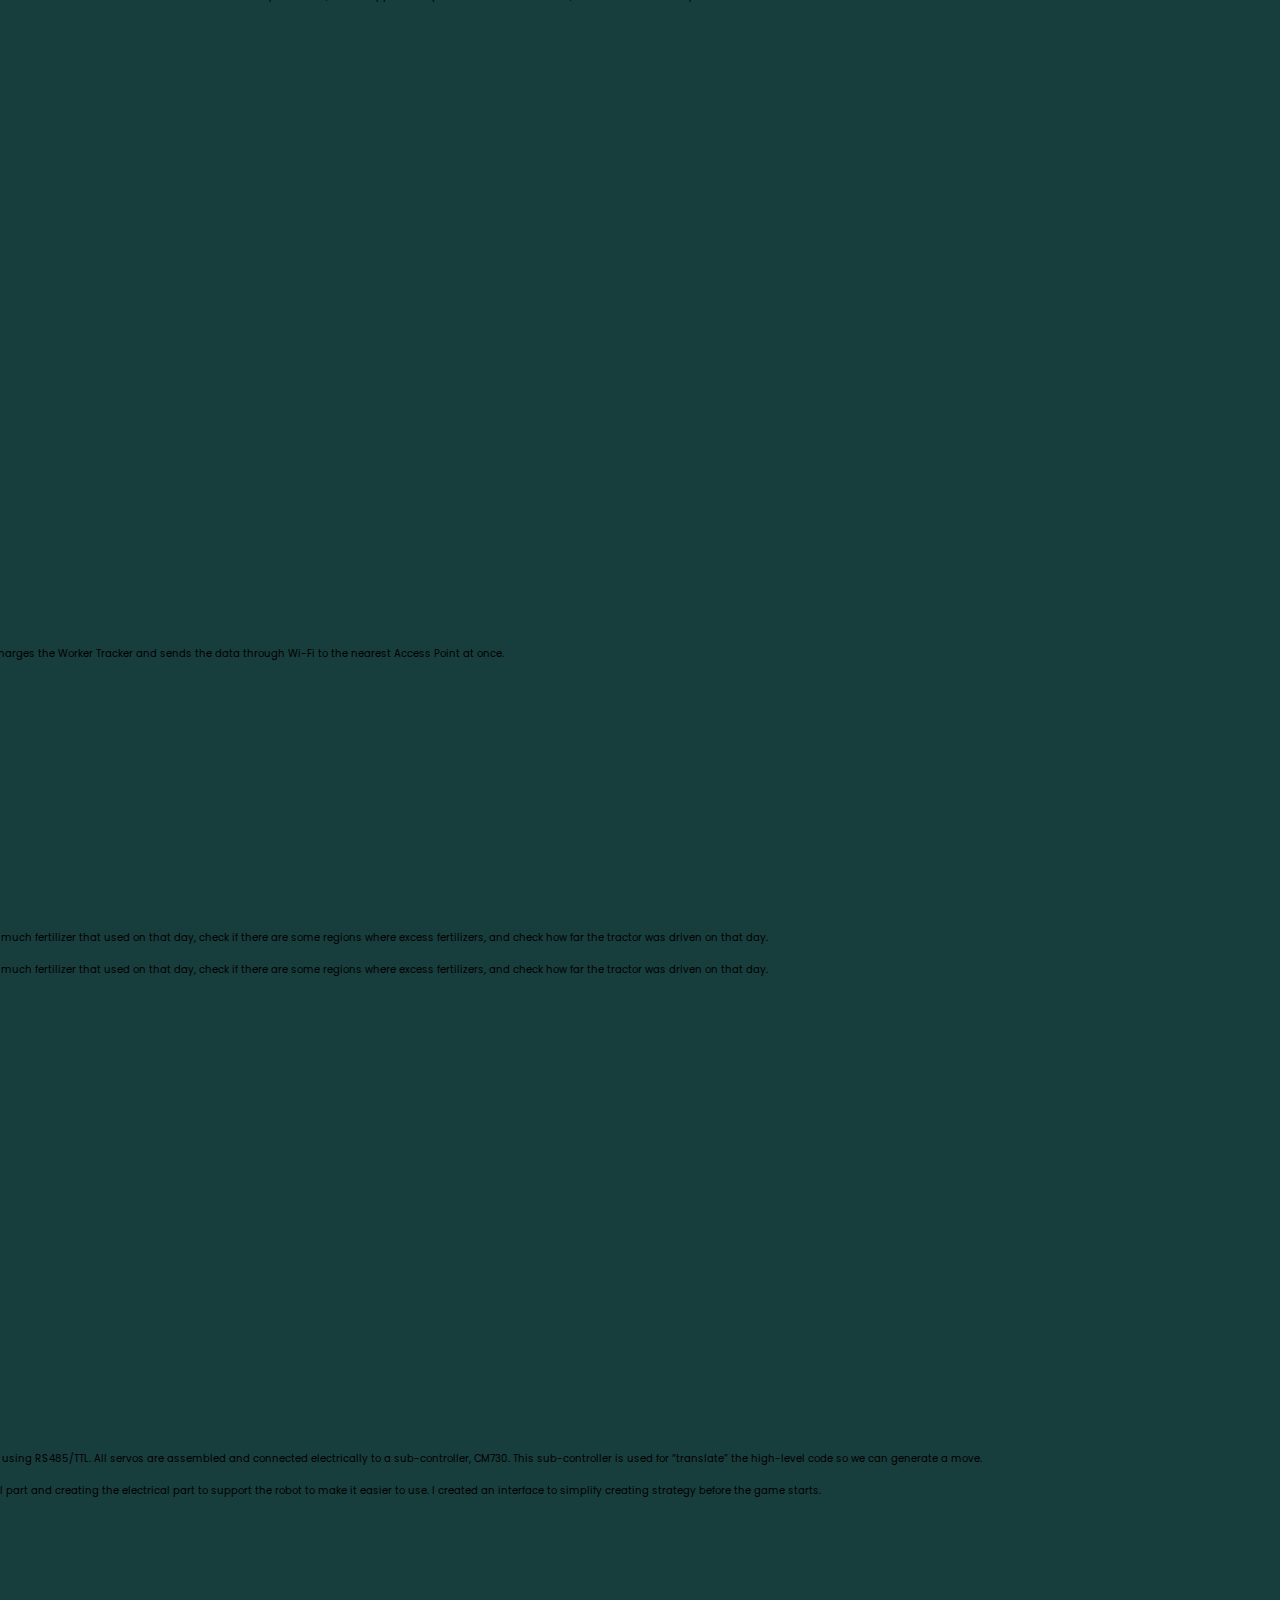
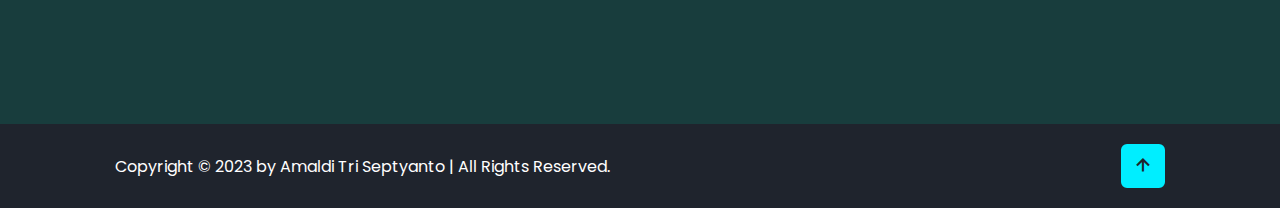
==== commit 77344092: "new" ====
--- a/index.html
+++ b/index.html
@@ -1,753 +1,759 @@
-<!DOCTYPE html>
-<html lang="en">
-  <head>
-    <meta charset="UTF-8" />
-    <meta http-equiv="X-UA-Compatible" content="IE-edge" />
-    <meta name="viewport" content="width-device-width, initial-scale=1.0" />
-    <link rel="preconnect" href="https://fonts.googleapis.com" />
-    <link rel="preconnect" href="https://fonts.gstatic.com" crossorigin />
-    <link href="https://fonts.googleapis.com/css2?family=Space+Grotesk:wght@500;700&display=swap" rel="stylesheet" />
-
-    <!-- Bootstrap CSS -->
-    <!-- <link href="https://cdn.jsdelivr.net/npm/bootstrap@5.1.3/dist/css/bootstrap.min.css" rel="stylesheet" integrity="sha384-1BmE4kWBq78iYhFldvKuhfTAU6auU8tT94WrHftjDbrCEXSU1oBoqyl2QvZ6jIW3" crossorigin="anonymous" /> -->
-    <link href="https://cdn.jsdelivr.net/npm/bootstrap@5.3.1/dist/css/bootstrap.min.css" rel="stylesheet" integrity="sha384-4bw+/aepP/YC94hEpVNVgiZdgIC5+VKNBQNGCHeKRQN+PtmoHDEXuppvnDJzQIu9" crossorigin="anonymous" />
-
-    <!-- My Icon -->
-    <link rel="icon" type="image/png" sizes="32x32" href="./connections.png" />
-    <link href="https://unpkg.com/boxicons@2.1.4/css/boxicons.min.css" rel="stylesheet" />
-
-    <!-- My CSS -->
-    <link rel="stylesheet" href="style.css" />
-
-    <title>Amaldi Tri Septyanto Portfolio</title>
-  </head>
-
-  <script>
-    function scrollSmoothTo(elementId) {
-      var element = document.getElementById(elementId);
-      element.scrollIntoView({
-        block: "start",
-        behavior: "smooth",
-      });
-    }
-  </script>
-
-  <body>
-    <header class="header" id="header">
-      <a onclick="scrollSmoothTo('home')" class="logo" style="cursor: pointer">amaldits</a>
-
-      <div class="bx bx-menu" id="menu-icon"></div>
-
-      <nav class="navbar">
-        <a onclick="scrollSmoothTo('home')" style="--i: 1; cursor: pointer" class="active">home</a>
-        <a onclick="scrollSmoothTo('about')" style="--i: 2; cursor: pointer">about</a>
-        <a onclick="scrollSmoothTo('journey')" style="--i: 3; cursor: pointer">journey</a>
-        <a onclick="scrollSmoothTo('project')" style="--i: 4; cursor: pointer">project</a>
-
-        <!-- <a href="#" style="--i: 1" class="active">home</a>
-        <a href="#about" style="--i: 2">about</a>
-        <a href="#journey" style="--i: 3">journey</a>
-        <a href="#project" style="--i: 4">project</a> -->
-
-        <span class="active-nav"></span>
-      </nav>
-    </header>
-
-    <section class="home show-animate" id="home">
-      <div class="home-content">
-        <h3>Portfolio of</h3>
-        <h1>Amaldi Tri Septyanto</h1>
-        <!-- <h3>and i'm <span class="multiple-text"></span></h3> -->
-        <p>IoT and Robotics Enthusiast</p>
-
-        <div class="home-sci">
-          <!-- <a href="#"><i class="bx bxl-facebook"></i></a>
-          <a href="#"><i class="bx bxl-twitter"></i></a> -->
-          <a style="--i: 5" target="_blank" rel="noopener" href="https://github.com/amaldits"><i class="bx bxl-github"></i></a>
-          <a style="--i: 6" target="_blank" rel="noopener" href="https://www.linkedin.com/in/amaldits/"><i class="bx bxl-linkedin"></i></a>
-          <a style="--i: 7" href="/Resume - Amaldi Tri Septyanto.pdf" title="download my cv here!!" download=""><i class="bx bxs-download"></i></a>
-          <!-- <div class="btn-box">
-            <a href="#" class="btn">my cv</a>
-          </div> -->
-        </div>
-
-        <!-- <div class="social-media">
-          <a href="#" style="--i: 7"><i class="bx bxl-facebook"></i></a>
-          <a href="#" style="--i: 8"><i class="bx bxl-twitter"></i></a>
-          <a href="#" style="--i: 9"><i class="bx bxl-instagram-alt"></i></a>
-          <a href="#" style="--i: 10"><i class="bx bxl-linkedin"></i></a>
-        </div> -->
-      </div>
-
-      <!-- <div class="home-img">
-        <img src="home2.png" alt="" />
-      </div> -->
-
-      <!-- <div class="home-imgHover"></div> -->
-    </section>
-
-    <section class="about" id="about">
-      <div class="container text-center">
-        <div class="row justify-content-between">
-          <div class="col-8">
-            <h2 class="heading">about <span>Me</span></h2>
-            <div class="about-content">
-              <!-- <h3>(TITLE)</h3> -->
-              <!-- <p>
-                Electrical Engineering graduate with one year of hands-on experience with embedded systems. Inquisitive and eager to work on a large-scale Internet of Things integrated with other disciplines, so that all the information in it can
-                be a source for better management decision-making in the future. I am also interested in robotics and would like to learn more about how to use the control or mathematical knowledge to help us make a better technology for society.
-              </p> -->
-              <!-- <p>
-                Hi, I'm Tyan, an Electrical Engineering Graduate who has high interest with IoT and robotic technology. I have over four years of experience in developing firmware for embedded systems. I got a bachelor's degree in electrical
-                engineering at the Institut Teknologi Bandung after finishing my thesis about unmanned aerial vehicles.
-              </p> -->
-              <p>
-                I am Tyan, an electrical engineering graduate with a passion for cutting-edge technology, particularly in the fields of IoT (Internet of Things) and robotics. My academic journey led me to attain a Bachelor's degree in
-                Electrical Engineering from Institut Teknologi Bandung, where I honed my skills and knowledge in electrical systems and engineering principles.
-              </p>
-              <p>
-                With over four years of hands-on experience, I have specialized in the development of firmware for embedded systems. My expertise in this area has allowed me to create innovative solutions and contribute to the ever-evolving
-                landscape of embedded technology.
-              </p>
-              <p>
-                During my academic journey, I had the privilege of conducting in-depth research on unmanned aerial vehicles (UAVs). My thesis work in this domain not only deepened my understanding of autonomous systems but also fueled my
-                curiosity for exploring the limitless possibilities of technology.
-              </p>
-              <p>
-                As an enthusiast of emerging technologies, I am committed to staying at the forefront of IoT and robotics advancements. I am eager to take on new challenges, collaborate on exciting projects, and continue pushing the
-                boundaries of what is possible in these dynamic fields.
-              </p>
-
-              <!-- <div class="btn-box btns">
-                <a href="#" class="btn">Read More</a>
-              </div> -->
-            </div>
-          </div>
-          <div class="col-3">
-            <h2 class="heading2"></h2>
-            <div class="about-img">
-              <img src="home.jpeg" alt="" />
-              <span class="circle-spin"></span>
-            </div>
-          </div>
-        </div>
-      </div>
-    </section>
-
-    <section class="journey" id="journey">
-      <div class="container">
-        <h2 class="heading">my <span>Journey</span></h2>
-        <div class="row justify-content-between education-row">
-          <div class="col-6 education-column">
-            <h3 class="title"> <span>Exp</span>erience</h3>
-            <div class="education-box">
-              <div class="education-content">
-                <div class="content">
-                  <div class="year"><i class="bx bxs-calendar"></i>Mar 2022 - Sep 2023</div>
-                  <h3>Firmware Engineer - PT. Aria Agri Indonesia</h3>
-                  <p>Developed IoT devices for agricultural use.</p>
-                </div>
-              </div>
-              <div class="education-content">
-                <div class="content">
-                  <div class="year"><i class="bx bxs-calendar"></i>Aug 2021 - Oct 2021</div>
-                  <h3>Firmware Engineer Intern - PT. Movus Technologies Indonesia</h3>
-                  <p>Developed tracking devices to monitor car status.</p>
-                </div>
-              </div>
-              <div class="education-content">
-                <div class="content">
-                  <div class="year"><i class="bx bxs-calendar"></i>May 2019 - Aug 2019</div>
-                  <h3>Engineer Intern - PT. IROSTech Solusi Intelegen</h3>
-                  <p>Designed a smart home prototype for educational purposes.</p>
-                </div>
-              </div>
-            </div>
-          </div>
-          <div class="col-6 education-column">
-            <h3 class="title"><span>Edu</span>cation</h3>
-            <div class="education-box">
-              <div class="education-content">
-                <div class="content" onclick="openNewTab('https://digilib.itb.ac.id/index.php/gdl/view/61517')" style="cursor: pointer">
-                  <div class="year"><i class="bx bxs-calendar"></i>2016 - 2021</div>
-                  <div class="year"><i class="bx bxs-graduation"></i>Bachelor Degree - Electrical Engineering</div>
-                  <h2>Institut Teknologi Bandung</h2>
-                  <p>Visual Investigation of Bridge Damage Using Autonomous Drone</p>
-                </div>
-              </div>
-
-              <!-- <div class="education-content">
-                <div class="content">
-                  <div class="year"><i class="bx bxs-calendar"></i>2017 - 2018</div>
-                  <h3>Master Degree - University</h3>
-                  <p>
-                    Lorem ipsum dolor sit amet consectetur adipisicing elit. Amet id in veniam saepe consequatur eligendi ipsum velit, pariatur, minima necessitatibus quisquam natus porro nihil cum asperiores aperiam eaque atque! Aliquam?
-                  </p>
-                </div>
-              </div> -->
-
-              <!-- <div class="education-content">
-                <div class="content">
-                  <div class="year"><i class="bx bxs-calendar"></i>2017 - 2018</div>
-                  <h3>Master Degree - University</h3>
-                  <p>
-                    Lorem ipsum dolor sit amet consectetur adipisicing elit. Amet id in veniam saepe consequatur eligendi ipsum velit, pariatur, minima necessitatibus quisquam natus porro nihil cum asperiores aperiam eaque atque! Aliquam?
-                  </p>
-                </div>
-              </div> -->
-            </div>
-          </div>
-        </div>
-      </div>
-    </section>
-
-    <!-- Projects -->
-    <section class="project" id="project">
-      <h2 class="heading">my <span>Project</span></h2>
-      <div class="container">
-        <div class="row">
-          <!-- Unmanned Aerial Vehicle -->
-          <div class="col-lg-4 mb-3 d-flex align-items-stretch">
-            <div class="card" style="cursor: pointer" data-bs-toggle="modal" data-bs-target="#staticBackdrop1">
-              <img src="drone_small.jpg" class="card-img-top" alt="Card Image" />
-              <div class="card-body d-flex flex-column">
-                <h5 class="card-title fs-3">Unmanned Aerial Vehicle</h5>
-                <p class="card-text mb-4 fs-4">When I was working on my thesis, the project I was working on was making a UAV with the mission of carrying out inspections under bridges...</p>
-              </div>
-            </div>
-          </div>
-          <div class="modal fade" id="staticBackdrop1" data-bs-keyboard="true" tabindex="-1" aria-labelledby="staticBackdropLabel" aria-hidden="true">
-            <div class="modal-dialog modal-dialog-scrollable modal-lg">
-              <div class="modal-content" style="color: black">
-                <div class="modal-header">
-                  <h1 class="modal-title fs-1" id="staticBackdropLabel">Unmanned Aerial Vehicle</h1>
-                  <button type="button" class="btn-close" data-bs-dismiss="modal" aria-label="Close"></button>
-                </div>
-                <div class="modal-body">
-                  <div class="container-fluid">
-                    <div class="row">
-                      <div class="col-md-6 fs-3"><img src="drone.jpg" class="card-img-top" alt="Card Image" /></div>
-                      <div class="col-md-6 fs-3 d-flex justify-content-between">
-                        <p class="fs-4 text-start">
-                          When I was in college working on my final thesis, I worked on a project related to UAVs (Unmanned Aerial Vehicles. The mission of this vehicle is to carry out inspections on bridges with as little human influence
-                          as possible (semi-autonomous).
-                        </p>
-                      </div>
-                    </div>
-                    <br />
-                    <div class="row">
-                      <div class="col-md-6 fs-3 d-flex justify-content-between">
-                        <p class="fs-4 text-start">
-                          Previously, the bridge must have a sensor that provides position, and status. So, if the bridge having trouble, the sensor will send a signal to GCS (Ground Control Station). The drone will receive the signal. If
-                          the condition is possible to do an inspection, the drone will take off with operator validation. The drone flies with a pattern depending on what situation the bridge has and takes video or image data for the
-                          surveyor or whoever wants to use the data. If the mission is done, the drone will fly to GCS.
-                        </p>
-                      </div>
-                      <div class="col-md-6 fs-3"><img src="output.gif" class="card-img-top" alt="..." /></div>
-                    </div>
-                    <br />
-                    <div class="row">
-                      <p class="text-center mb-0" style="font-size: 7.5rem">
-                        <i class="bx bxl-python"></i>
-                        <i class="bx bxl-c-plus-plus"></i>
-                        <img src="https://www.vectorlogo.zone/logos/ros/ros-ar21.svg" alt="" style="position: relative; width: 150px" />
-                        <img src="/Px4 media kit/PX4_logo_black.jpg" alt="" style="position: relative; width: 150px" />
-                      </p>
-                    </div>
-                    <div class="row">
-                      <p class="text-center" style="font-size: 7.5rem">
-                        <img src="linux.png" alt="" style="position: relative; width: 80px" />
-                        <img src="opencv.png" alt="" style="position: relative; width: 80px" />
-                        <img src="pytorch.png" alt="" style="position: relative; width: 200px" />
-                      </p>
-                    </div>
-                  </div>
-                </div>
-              </div>
-            </div>
-          </div>
-          <!-- Autonomous Tram -->
-          <div class="col-lg-4 mb-3 d-flex align-items-stretch">
-            <div class="card" style="cursor: pointer" data-bs-toggle="modal" data-bs-target="#staticBackdrop2">
-              <img src="tram_assets/tram_inka_1.jpg" class="card-img-top" alt="Card Image" />
-              <div class="card-body d-flex flex-column">
-                <h5 class="card-title fs-3">Autonomous Tram</h5>
-                <p class="card-text mb-4 fs-4">This project is a collaboration between ITB (Institut Teknologi Bandung), INKA (Industri Kereta Api), riset.ai, and LPDP (Lembaga Pengelo...</p>
-              </div>
-            </div>
-          </div>
-          <div class="modal fade" id="staticBackdrop2" data-bs-keyboard="true" tabindex="-1" aria-labelledby="staticBackdropLabel" aria-hidden="true">
-            <div class="modal-dialog modal-dialog-scrollable modal-lg">
-              <div class="modal-content" style="color: black">
-                <div class="modal-header">
-                  <h1 class="modal-title fs-1" id="staticBackdropLabel">Autonomous Tram</h1>
-                  <button type="button" class="btn-close" data-bs-dismiss="modal" aria-label="Close"></button>
-                </div>
-                <div class="modal-body">
-                  <div class="container-fluid">
-                    <div class="row">
-                      <p class="text-center"><img src="tram_assets/tram_inka_1.jpg" class="card-img-center" alt="Card Image" style="width: 400px; height: auto" /></p>
-                    </div>
-                    <!-- <div class="row">
-                      <div class="col-md-6 fs-3"><img src="tram_assets/tram2.jpg" class="card-img-top" alt="Card Image" /></div>
-                      <div class="col-md-6 fs-3 d-flex justify-content-between">
-                        <p class="fs-4 text-start">
-                          This project is a collaboration between ITB (Institut Teknologi Bandung), INKA (Industri Kereta Api), riset.ai, and LPDP (Lembaga Pengelola Dana Pendidikan) which aims to create a tram that can run autonomously.
-                        </p>
-                      </div>
-                    </div> -->
-                    <br />
-                    <div class="row">
-                      <div class="col-md-6 fs-3 d-flex justify-content-between">
-                        <p class="fs-4 text-start">
-                          This project is a collaboration between ITB (Institut Teknologi Bandung), INKA (Industri Kereta Api), riset.ai, and LPDP (Lembaga Pengelola Dana Pendidikan) which aims to create a tram that can run autonomously. To
-                          assist it in running autonomously, the Tram has 9 cameras, a LIDAR, 2 RADAR, a GNSS, and an IMU. All the sensors communicate with the tram’s NVIDIA DRIVE AGX embedded computer which interfaces with the tram’s PLC.
-                          In this project, I was responsible for integrating the tram’s hardware system from power distribution to how the sensor data can be used to be processed after.
-                        </p>
-                      </div>
-                      <div class="col-md-6 fs-3"><img src="tram_assets/tram_hardware_2.jpeg" class="card-img-top" alt="..." /></div>
-                    </div>
-                    <br />
-                    <div class="row">
-                      <p class="text-center mb-0" style="font-size: 7.5rem">
-                        <i class="bx bxl-python"></i>
-                        <i class="bx bxl-c-plus-plus"></i>
-                        <img src="linux.png" alt="" style="position: relative; width: 80px" />
-                      </p>
-                    </div>
-                  </div>
-                </div>
-              </div>
-            </div>
-          </div>
-          <!-- Autonomous Forklift -->
-          <div class="col-lg-4 mb-3 d-flex align-items-stretch">
-            <div class="card" style="cursor: pointer" data-bs-toggle="modal" data-bs-target="#staticBackdrop3">
-              <img src="forklift_assets/forklift2.jpeg" class="card-img-top" alt="Card Image" />
-              <div class="card-body d-flex flex-column">
-                <h5 class="card-title fs-3">Autonomous Forklift</h5>
-                <p class="card-text mb-4 fs-4">This project is a collaboration between ITB (Institut Teknologi Bandung), and CPIN (Charoen Pokphand Indonesia Tbk) which aims to create ...</p>
-              </div>
-            </div>
-          </div>
-          <div class="modal fade" id="staticBackdrop3" data-bs-keyboard="true" tabindex="-1" aria-labelledby="staticBackdropLabel" aria-hidden="true">
-            <div class="modal-dialog modal-dialog-scrollable modal-lg">
-              <div class="modal-content" style="color: black">
-                <div class="modal-header">
-                  <h1 class="modal-title fs-1" id="staticBackdropLabel">Autonomous Forklift</h1>
-                  <button type="button" class="btn-close" data-bs-dismiss="modal" aria-label="Close"></button>
-                </div>
-                <div class="modal-body">
-                  <div class="container-fluid">
-                    <div class="row">
-                      <div class="col-md-6 fs-3"><img src="forklift_assets/forklift.PNG" class="card-img-top" alt="Card Image" /></div>
-                      <div class="col-md-6 fs-3 d-flex justify-content-between">
-                        <p class="fs-4 text-start">
-                          This project is a collaboration between ITB (Institut Teknologi Bandung), and CPIN (Charoen Pokphand Indonesia Tbk) which aims to create a forklift that can run autonomously, and locate itself in the indoor
-                          facility. The forklift has a LIDAR, and an IMU, which communicate to a mini PC.
-                        </p>
-                      </div>
-                    </div>
-                    <br />
-                    <div class="row">
-                      <div class="col-md-6 fs-3 d-flex justify-content-between">
-                        <p class="fs-4 text-start">
-                          My role in creating an autonomous forklift is to integrate all the sensors and serve the data so the data can be used on all the methods.
-                          <br />
-                          <br />
-                          2 sensors generate data. The data that needs to be filtered. We filter using Kalman Filter. Those data are needed for implementing HectorSLAM so the forklift can map the warehouse and locate itself, so it can
-                          automate to carry a load, sign the destination, and drive to the location based on the map before, taking the load on its location, and back to home point.
-                        </p>
-                      </div>
-                      <div class="col-md-6 fs-3"><img src="forklift_assets/forklift_map.png" class="card-img-top" alt="..." /></div>
-                    </div>
-                    <br />
-                    <div class="row">
-                      <p class="text-center" style="font-size: 7.5rem">
-                        <i class="bx bxl-python"></i>
-                        <i class="bx bxl-c-plus-plus"></i>
-                        <img src="https://www.vectorlogo.zone/logos/ros/ros-ar21.svg" alt="" style="position: relative; bottom: 10px; width: 150px" />
-                        <img src="linux.png" alt="" style="position: relative; bottom: 10px; width: 80px" />
-                      </p>
-                    </div>
-                  </div>
-                </div>
-              </div>
-            </div>
-          </div>
-        </div>
-        <!-- --- --- --- --- --- -->
-        <div class="row">
-          <!-- Worker Tracker -->
-          <div class="col-lg-4 mb-3 d-flex align-items-stretch">
-            <div class="card" style="cursor: pointer" data-bs-toggle="modal" data-bs-target="#staticBackdrop4">
-              <img src="wt.PNG" class="card-img-top" alt="Card Image" />
-              <div class="card-body d-flex flex-column">
-                <h5 class="card-title fs-3">Worker Tracker</h5>
-                <p class="card-text mb-4 fs-4">Worker Tracker is a supporting device for tracking field workers in oil palm fields the data can be visualized by a web-based application...</p>
-              </div>
-            </div>
-          </div>
-          <div class="modal fade" id="staticBackdrop4" data-bs-keyboard="true" tabindex="-1" aria-labelledby="staticBackdropLabel" aria-hidden="true">
-            <div class="modal-dialog modal-dialog-scrollable modal-lg">
-              <div class="modal-content" style="color: black">
-                <div class="modal-header">
-                  <h1 class="modal-title fs-1" id="staticBackdropLabel">Worker Tracker</h1>
-                  <button type="button" class="btn-close" data-bs-dismiss="modal" aria-label="Close"></button>
-                </div>
-                <div class="modal-body">
-                  <div class="container-fluid">
-                    <div class="row">
-                      <div class="col-md-6 fs-3"><img src="wt.PNG" class="card-img-top" alt="Card Image" /></div>
-                      <div class="col-md-6 fs-3">
-                        <p class="fs-4 text-start">
-                          Worker Tracker is a supporting device for tracking field workers' footprints in oil palm fields. The data can be visualized by a web-based application. We can check the region that must be completed on that day
-                          from the footprint data. Then, stakeholders or users can make decisions about what should be done by tomorrow, so this app can help users minimize the error, and increase certainty about the decision itself.
-                        </p>
-                      </div>
-                    </div>
-                    <br />
-                    <div class="row">
-                      <p class="text-center"><img src="worker_tracker_data_platform.PNG" class="card-img-top" alt="Card Image" style="height: 200px; width: auto" /></p>
-                    </div>
-                    <br />
-                    <div class="row">
-                      <div class="col-md-6 fs-3">
-                        <p class="text-center"><img src="worker_tracker_worker.PNG" class="card-img-top" alt="Card Image" style="height: 400px; width: auto" /></p>
-                      </div>
-                      <div class="col-md-6 fs-3">
-                        <p class="fs-4 text-start">
-                          Worker Tracker is a wearable device. It is placed at human hips with a small compartment designed just for Worker Tracker. It doesn’t have any input interface, the interface includes an LED, which shows the status
-                          Worker Tracker has, and a USB Type-C, which charges the Worker Tracker and sends the data through Wi-Fi to the nearest Access Point at once.
-                          <br />
-                          <br />
-                          In this project, I was working on the firmware side, which involved creating and designing the firmware, trial, and error the new features assigned by the project manager, and debugging the code if there were some
-                          bugs that needed to be fixed.
-                        </p>
-                      </div>
-                    </div>
-                    <br />
-                    <div class="row">
-                      <p class="text-center mb-0" style="font-size: 7.5rem">
-                        <i class="bx bxl-python"></i>
-                        <i class="bx bxl-c-plus-plus"></i>
-                        <img src="arduino.png" alt="" style="height: 50px; width: auto; margin-bottom: 30px" />
-                      </p>
-                    </div>
-                  </div>
-                </div>
-              </div>
-            </div>
-          </div>
-          <!-- Turbo Spreader -->
-          <div class="col-lg-4 mb-3 d-flex align-items-stretch">
-            <div class="card" style="cursor: pointer" data-bs-toggle="modal" data-bs-target="#staticBackdrop5">
-              <img src="tractor_assets/tractor2.jpeg" class="card-img-top" alt="Card Image" />
-              <div class="card-body d-flex flex-column">
-                <h5 class="card-title fs-3">Turbo Spreader</h5>
-                <p class="card-text mb-4 fs-4">Turbo Spreader is a supporting device for tractor spreader tracking activity in oil palm fields so the data can be monitored with a web-b...</p>
-              </div>
-            </div>
-          </div>
-          <div class="modal fade" id="staticBackdrop5" data-bs-keyboard="true" tabindex="-1" aria-labelledby="staticBackdropLabel" aria-hidden="true">
-            <div class="modal-dialog modal-dialog-scrollable modal-lg">
-              <div class="modal-content" style="color: black">
-                <div class="modal-header">
-                  <h1 class="modal-title fs-1" id="staticBackdropLabel">Turbo Spreader</h1>
-                  <button type="button" class="btn-close" data-bs-dismiss="modal" aria-label="Close"></button>
-                </div>
-                <div class="modal-body">
-                  <div class="container-fluid">
-                    <div class="row">
-                      <div class="col-md-6 fs-3"><img src="tractor_assets/tractor2.jpeg" class="card-img-top" alt="Card Image" /></div>
-                      <div class="col-md-6 fs-3">
-                        <p class="fs-4 text-start">
-                          Turbo Spreader is a supporting device for tractor spreader tracking activity in oil palm fields. Turbo Spreader is exactly like Worker Tracker, the difference is the object that needs to be tracked. Based on data
-                          served in a web-based application, we can check how much fertilizer that used on that day, check if there are some regions where excess fertilizers, and check how far the tractor was driven on that day.
-                        </p>
-                      </div>
-                    </div>
-                    <br />
-                    <div class="row">
-                      <div class="col-md-6 fs-3">
-                        <p class="fs-4 text-start">
-                          Turbo Spreader is a supporting device for tractor spreader tracking activity in oil palm fields. Turbo Spreader is exactly like Worker Tracker, the difference is the object that needs to be tracked. Based on data
-                          served in a web-based application, we can check how much fertilizer that used on that day, check if there are some regions where excess fertilizers, and check how far the tractor was driven on that day.
-                        </p>
-                      </div>
-                      <div class="col-md-6 fs-3">
-                        <p class="text-center"><img src="tractor_assets/tractor_turbo_spreader.png" class="card-img-top" alt="Card Image" style="height: 200px; width: auto" /></p>
-                      </div>
-                    </div>
-                    <br />
-                    <div class="row">
-                      <p class="fs-4 text-start">In this project, I was working on the firmware side, which involved supporting to creating, designing, and debugging of all related to firmware.</p>
-                    </div>
-                    <br />
-                    <div class="row">
-                      <p class="text-center mb-0" style="font-size: 7.5rem">
-                        <i class="bx bxl-python"></i>
-                        <i class="bx bxl-c-plus-plus"></i>
-                        <img src="arduino.png" alt="" style="height: 50px; width: auto; margin-bottom: 30px" />
-                      </p>
-                    </div>
-                  </div>
-                </div>
-              </div>
-            </div>
-          </div>
-          <!-- Humanoid Robo Soccer -->
-          <div class="col-lg-4 mb-3 d-flex align-items-stretch">
-            <div class="card" style="cursor: pointer" data-bs-toggle="modal" data-bs-target="#staticBackdrop6">
-              <img src="humanoid_1.PNG" class="card-img-top" alt="Card Image" />
-              <div class="card-body d-flex flex-column">
-                <h5 class="card-title fs-3">Humanoid Robo Soccer</h5>
-                <p class="card-text mb-4 fs-4">This project is intended to take part in a competition, Kontes Robot Sepak Bola - Humanoid (KRSBI-H). The robot will walk, kick, and coor...</p>
-              </div>
-            </div>
-          </div>
-          <div class="modal fade" id="staticBackdrop6" data-bs-keyboard="true" tabindex="-1" aria-labelledby="staticBackdropLabel" aria-hidden="true">
-            <div class="modal-dialog modal-dialog-scrollable modal-lg">
-              <div class="modal-content" style="color: black">
-                <div class="modal-header">
-                  <h1 class="modal-title fs-1" id="staticBackdropLabel">Humanoid Robo Soccer</h1>
-                  <button type="button" class="btn-close" data-bs-dismiss="modal" aria-label="Close"></button>
-                </div>
-                <div class="modal-body">
-                  <div class="container-fluid">
-                    <div class="row">
-                      <div class="col-md-6 fs-3"><img src="humanoid.gif" class="card-img-top" alt="" /></div>
-                      <div class="col-md-6 fs-3 d-flex justify-content-between">
-                        <p class="fs-4 text-start">
-                          This project is intended to take part in a competition, Kontes Robot Sepak Bola - Humanoid (KRSBI-H). The robot will walk, kick, and coordinate with another robot making a pass. The humanoid robot has 20 servos and
-                          every servo communicates with each other using RS485/TTL. All servos are assembled and connected electrically to a sub-controller, CM730. This sub-controller is used for “translate” the high-level code so we can
-                          generate a move.
-                        </p>
-                      </div>
-                    </div>
-                    <br />
-                    <div class="row">
-                      <div class="col-md-6 fs-3 d-flex justify-content-between">
-                        <p class="fs-4 text-start">
-                          This robot also has a camera and mini PC. Mini PC as a main controller generates commands based on what it detects an object with the camera such as a ball, goalpost, straight line, and round circle. In this
-                          project, I was working on maintaining the electrical part and creating the electrical part to support the robot to make it easier to use. I created an interface to simplify creating strategy before the game starts.
-                        </p>
-                      </div>
-                      <div class="col-md-6 fs-3"><img src="humanoid2.gif" class="card-img-top" alt="" /></div>
-                    </div>
-                    <br />
-                    <div class="row">
-                      <p class="text-center" style="font-size: 7.5rem">
-                        <i class="bx bxl-c-plus-plus"></i>
-                        <img src="arduino.png" alt="arduino" style="height: 50px; width: auto; margin-bottom: 30px" />
-                        <img src="opencv.png" alt="opencv" style="position: relative; width: 80px; margin-bottom: 30px" />
-                        <img src="linux.png" alt="linux" style="position: relative; width: 80px; margin-bottom: 30px" />
-                        <img src="https://www.vectorlogo.zone/logos/ros/ros-ar21.svg" alt="ros" style="position: relative; width: 150px; margin-bottom: 30px" />
-                      </p>
-                    </div>
-                  </div>
-                </div>
-              </div>
-            </div>
-          </div>
-        </div>
-      </div>
-    </section>
-    <!-- <section id="projects" style="height: 100vh">
-      <div class="container-fluid text-center">
-        <div class="row text-center mb-3">
-          <div class="col">
-            <h2>projects</h2>
-          </div>
-        </div>
-        <div class="row justify-content-lg-evenly align-items-start bg-dark">
-          <div class="col-md-3">
-            <div class="card" style="width: 18rem">
-              <img src="img/profile_pic.jpg" class="card-img-top" alt="Project 1" />
-              <div class="card-body text-start">
-                <a href="#" class="card-title fs-3 text-dark" style="text-decoration: none">autonomous tram</a>
-                <p class="card-text">a project to develop an autonomous tram by Institut Teknologi Bandung (ITB) collaboration with Indonesian Railway Industry Company (PT INKA) and PT Riset Kecerdasan Buatan (PT RKB).</p>
-              </div>
-            </div>
-          </div>
-          <div class="col-md-3">
-            <div class="card" style="width: 18rem">
-              <img src="img/profile_pic.jpg" class="card-img-top" alt="Project 2" />
-              <div class="card-body text-start">
-                <a href="#" class="card-title fs-3 text-dark" style="text-decoration: none">unmanned aerial vehicle</a>
-                <p class="card-text">a project for thesis purpose to develop an unmanned aerial vehicle intended to do bridge damage inspection.</p>
-              </div>
-            </div>
-          </div>
-          <div class="col-md-3">
-            <div class="card" style="width: 18rem">
-              <img src="img/profile_pic.jpg" class="card-img-top" alt="Project 3" />
-              <div class="card-body text-start">
-                <a href="#" class="card-title fs-3 text-dark" style="text-decoration: none">autonomous forklift</a>
-                <p class="card-text">a project to develop an autonomous forklift for warehouse purposes to move a pallet with object between each position.</p>
-              </div>
-            </div>
-          </div>
-        </div>
-      </div>
-    </section> -->
-    <!-- End Projects -->
-
-    <!-- <section class="project" id="project">
-      <h2 class="heading">my <span>Project</span></h2>
-
-      <div class="project-row">
-        <div class="project-column">
-          <div class="project-box">
-            <div class="project-content">
-              <div class="content" style="cursor: pointer">
-                <h3>Unmanned Aerial Vehicle</h3>
-                <p>When I was working on my thesis, the project I was working on was making a UAV with the mission of carrying out inspections under bridges.</p>
-              </div>
-            </div>
-
-            <div class="project-content">
-              <div class="content" id="content" data-bs-toggle="modal" data-bs-target="#exampleModal" style="cursor: pointer">
-                <h3>Autonomous Tram</h3>
-                <p>When I was working on my thesis, the project I was working on was making a UAV with the mission of carrying out inspections under bridges.</p>
-              </div>
-            </div>
-
-            <div class="project-content">
-              <div class="content" onclick="openNewTab('WT.html')" style="cursor: pointer">
-                <h3>Worker Tracker</h3>
-                <p>(DESCRIPTION)</p>
-              </div>
-            </div>
-          </div>
-        </div>
-
-        <div class="project-column">
-          <div class="project-box">
-            <div class="project-content">
-              <div class="content">
-                <h3>Turbo Spreader</h3>
-                <p>(DESCRIPTION)</p>
-              </div>
-            </div>
-
-            <div class="project-content">
-              <div class="content">
-                <h3>TBD</h3>
-                <p>(DESCRIPTION)</p>
-              </div>
-            </div>
-
-            <div class="project-content">
-              <div class="content">
-                <h3>TBD</h3>
-                <p>(DESCRIPTION)</p>
-              </div>
-            </div>
-          </div>
-        </div>
-      </div>
-    </section> -->
-
-    <footer class="footer">
-      <div class="footer-text">
-        <p>Copyright &copy; 2023 by Amaldi Tri Septyanto | All Rights Reserved.</p>
-      </div>
-
-      <div class="footer-iconTop">
-        <a onclick="scrollSmoothTo('home')" style="cursor: pointer"><i class="bx bx-up-arrow-alt"></i></a>
-      </div>
-    </footer>
-
-    <!-- Projects -->
-    <!-- <section class="bg-dark pt-5 pb-5 shadow-sm">
-      <div class="container">
-        <div class="row pt-5">
-          <div class="col-12">
-            <h3 class="text-uppercase border-bottom mb-4">Equal height Bootstrap 5 cards example</h3>
-          </div>
-        </div>
-        <div class="row"> -->
-    <!--ADD CLASSES HERE d-flex align-items-stretch-->
-    <!-- <div class="col-lg-4 mb-3 d-flex align-items-stretch">
-            <div class="card">
-              <img src="https://i.postimg.cc/28PqLLQC/dotonburi-canal-osaka-japan-700.jpg" class="card-img-top" alt="Card Image" />
-              <div class="card-body d-flex flex-column">
-                <h5 class="card-title">Dōtonbori Canal</h5>
-                <p class="card-text mb-4">Is a manmade waterway dug in the early 1600's and now displays many landmark commercial locals and vivid neon signs.</p>
-                <a href="#" class="btn btn-primary mt-auto align-self-start">Book now</a>
-              </div>
-            </div>
-          </div> -->
-    <!--ADD CLASSES HERE d-flex align-items-stretch-->
-    <!-- <div class="col-lg-4 mb-3 d-flex align-items-stretch">
-            <div class="card">
-              <img src="https://i.postimg.cc/4xVY64PV/porto-timoni-double-beach-corfu-greece-700.jpg" class="card-img-top" alt="Card Image" />
-              <div class="card-body d-flex flex-column">
-                <h5 class="card-title">Porto Timoni Double Beach</h5>
-                <p class="card-text mb-4">Near Afionas village, on the west coast of Corfu island. The two beaches form two unique bays. The turquoise color of the sea contrasts to the high green hills surrounding it.</p>
-                <a href="#" class="btn btn-primary mt-auto align-self-start">Book now</a>
-              </div>
-            </div>
-          </div> -->
-    <!--ADD CLASSES HERE d-flex align-items-stretch-->
-    <!-- <div class="col-lg-4 mb-3 d-flex align-items-stretch">
-            <div class="card">
-              <img src="https://i.postimg.cc/TYyLPJWk/tritons-fountain-valletta-malta-700.jpg" class="card-img-top" alt="Card Image" />
-              <div class="card-body d-flex flex-column">
-                <h5 class="card-title">Tritons Fountain</h5>
-                <p class="card-text mb-4">
-                  Located just outside the City Gate of Valletta, Malta. It consists of three bronze Tritons holding up a large basin, balanced on a concentric base built out of concrete and clad in travertine slabs.
-                </p>
-                <a href="#" class="btn btn-primary mt-auto align-self-start">Book now</a>
-              </div>
-            </div>
-          </div> -->
-    <!-- </div>
-      </div>
-    </section>
-    <section id="projects" style="height: 100vh">
-      <div class="container-fluid text-center">
-        <div class="row text-center mb-3">
-          <div class="col">
-            <h2>projects</h2>
-          </div>
-        </div>
-        <div class="row justify-content-lg-evenly align-items-start bg-dark">
-          <div class="col-md-3">
-            <div class="card" style="width: 18rem">
-              <img src="img/profile_pic.jpg" class="card-img-top" alt="Project 1" />
-              <div class="card-body text-start">
-                <a href="#" class="card-title fs-3 text-dark" style="text-decoration: none">autonomous tram</a>
-                <p class="card-text">a project to develop an autonomous tram by Institut Teknologi Bandung (ITB) collaboration with Indonesian Railway Industry Company (PT INKA) and PT Riset Kecerdasan Buatan (PT RKB).</p>
-              </div>
-            </div>
-          </div>
-          <div class="col-md-3">
-            <div class="card" style="width: 18rem">
-              <img src="img/profile_pic.jpg" class="card-img-top" alt="Project 2" />
-              <div class="card-body text-start">
-                <a href="#" class="card-title fs-3 text-dark" style="text-decoration: none">unmanned aerial vehicle</a>
-                <p class="card-text">a project for thesis purpose to develop an unmanned aerial vehicle intended to do bridge damage inspection.</p>
-              </div>
-            </div>
-          </div>
-          <div class="col-md-3">
-            <div class="card" style="width: 18rem">
-              <img src="img/profile_pic.jpg" class="card-img-top" alt="Project 3" />
-              <div class="card-body text-start">
-                <a href="#" class="card-title fs-3 text-dark" style="text-decoration: none">autonomous forklift</a>
-                <p class="card-text">a project to develop an autonomous forklift for warehouse purposes to move a pallet with object between each position.</p>
-              </div>
-            </div>
-          </div>
-        </div>
-      </div>
-    </section> -->
-    <!-- End Projects -->
-
-    <script src="https://cdn.jsdelivr.net/npm/bootstrap@5.3.1/dist/js/bootstrap.bundle.min.js" integrity="sha384-HwwvtgBNo3bZJJLYd8oVXjrBZt8cqVSpeBNS5n7C8IVInixGAoxmnlMuBnhbgrkm" crossorigin="anonymous"></script>
-    <script src="https://unpkg.com/typed.js@2.0.16/dist/typed.umd.js"></script>
-    <script src="script.js"></script>
-  </body>
-</html>
+<!DOCTYPE html>
+<html lang="en">
+  <head>
+    <meta charset="UTF-8" />
+    <meta http-equiv="X-UA-Compatible" content="IE-edge" />
+    <meta name="viewport" content="width-device-width, initial-scale=1.0" />
+    <link rel="preconnect" href="https://fonts.googleapis.com" />
+    <link rel="preconnect" href="https://fonts.gstatic.com" crossorigin />
+    <link href="https://fonts.googleapis.com/css2?family=Space+Grotesk:wght@500;700&display=swap" rel="stylesheet" />
+
+    <!-- Bootstrap CSS -->
+    <!-- <link href="https://cdn.jsdelivr.net/npm/bootstrap@5.1.3/dist/css/bootstrap.min.css" rel="stylesheet" integrity="sha384-1BmE4kWBq78iYhFldvKuhfTAU6auU8tT94WrHftjDbrCEXSU1oBoqyl2QvZ6jIW3" crossorigin="anonymous" /> -->
+    <link href="https://cdn.jsdelivr.net/npm/bootstrap@5.3.1/dist/css/bootstrap.min.css" rel="stylesheet" integrity="sha384-4bw+/aepP/YC94hEpVNVgiZdgIC5+VKNBQNGCHeKRQN+PtmoHDEXuppvnDJzQIu9" crossorigin="anonymous" />
+
+    <!-- My Icon -->
+    <link rel="icon" type="image/png" sizes="32x32" href="./connections.png" />
+    <link href="https://unpkg.com/boxicons@2.1.4/css/boxicons.min.css" rel="stylesheet" />
+
+    <!-- My CSS -->
+    <link rel="stylesheet" href="style.css" />
+
+    <title>Amaldi Tri Septyanto Portfolio</title>
+  </head>
+
+  <script>
+    function scrollSmoothTo(elementId) {
+      var element = document.getElementById(elementId);
+      element.scrollIntoView({
+        block: "start",
+        behavior: "smooth",
+      });
+    }
+  </script>
+
+  <body>
+    <header class="header" id="header">
+      <a onclick="scrollSmoothTo('home')" class="logo" style="cursor: pointer">amaldits</a>
+
+      <div class="bx bx-menu" id="menu-icon"></div>
+
+      <nav class="navbar">
+        <a onclick="scrollSmoothTo('home')" style="--i: 1; cursor: pointer" class="active">home</a>
+        <a onclick="scrollSmoothTo('about')" style="--i: 2; cursor: pointer">about</a>
+        <a onclick="scrollSmoothTo('journey')" style="--i: 3; cursor: pointer">journey</a>
+        <a onclick="scrollSmoothTo('project')" style="--i: 4; cursor: pointer">project</a>
+
+        <!-- <a href="#" style="--i: 1" class="active">home</a>
+        <a href="#about" style="--i: 2">about</a>
+        <a href="#journey" style="--i: 3">journey</a>
+        <a href="#project" style="--i: 4">project</a> -->
+
+        <span class="active-nav"></span>
+      </nav>
+    </header>
+
+    <section class="home show-animate" id="home">
+      <div class="home-content">
+        <img src="drone_crop2.jpg" alt="" />
+        <h3>Portfolio of</h3>
+        <h1>Amaldi Tri Septyanto</h1>
+        <!-- <h3>and i'm <span class="multiple-text"></span></h3> -->
+        <p>IoT and Robotics Enthusiast</p>
+
+        <div class="home-sci">
+          <!-- <a href="#"><i class="bx bxl-facebook"></i></a>
+          <a href="#"><i class="bx bxl-twitter"></i></a> -->
+          <a style="--i: 5" target="_blank" rel="noopener" href="https://github.com/amaldits"><i class="bx bxl-github"></i></a>
+          <a style="--i: 6" target="_blank" rel="noopener" href="https://www.linkedin.com/in/amaldits/"><i class="bx bxl-linkedin"></i></a>
+          <a style="--i: 7" href="/Resume - Amaldi Tri Septyanto.pdf" title="download my cv here!!" download=""><i class="bx bxs-download"></i></a>
+          <!-- <div class="btn-box">
+            <a href="#" class="btn">my cv</a>
+          </div> -->
+        </div>
+
+        <!-- <div class="social-media">
+          <a href="#" style="--i: 7"><i class="bx bxl-facebook"></i></a>
+          <a href="#" style="--i: 8"><i class="bx bxl-twitter"></i></a>
+          <a href="#" style="--i: 9"><i class="bx bxl-instagram-alt"></i></a>
+          <a href="#" style="--i: 10"><i class="bx bxl-linkedin"></i></a>
+        </div> -->
+      </div>
+
+      <!-- <div class="home-img">
+        <img src="home2.png" alt="" />
+      </div> -->
+
+      <!-- <div class="home-imgHover"></div> -->
+    </section>
+
+    <section class="about" id="about">
+      <div class="container text-center">
+        <div class="row justify-content-between">
+          <div class="col-8">
+            <h2 class="heading">about <span>Me</span></h2>
+            <div class="about-content">
+              <!-- <h3>(TITLE)</h3> -->
+              <!-- <p>
+                Electrical Engineering graduate with one year of hands-on experience with embedded systems. Inquisitive and eager to work on a large-scale Internet of Things integrated with other disciplines, so that all the information in it can
+                be a source for better management decision-making in the future. I am also interested in robotics and would like to learn more about how to use the control or mathematical knowledge to help us make a better technology for society.
+              </p> -->
+              <!-- <p>
+                Hi, I'm Tyan, an Electrical Engineering Graduate who has high interest with IoT and robotic technology. I have over four years of experience in developing firmware for embedded systems. I got a bachelor's degree in electrical
+                engineering at the Institut Teknologi Bandung after finishing my thesis about unmanned aerial vehicles.
+              </p> -->
+              
+              <p>
+                I am Tyan, an electrical engineering graduate with a passion for cutting-edge technology, particularly in the fields of IoT (Internet of Things) and robotics. My academic journey led me to attain a Bachelor's degree in
+                Electrical Engineering from Institut Teknologi Bandung, where I honed my skills and knowledge in electrical systems and engineering principles.
+              </p>
+              <p>
+                With over four years of hands-on experience, I have specialized in the development of firmware for embedded systems. My expertise in this area has allowed me to create innovative solutions and contribute to the ever-evolving
+                landscape of embedded technology.
+              </p>
+              <p>
+                During my academic journey, I had the privilege of conducting in-depth research on unmanned aerial vehicles (UAVs). My thesis work in this domain not only deepened my understanding of autonomous systems but also fueled my
+                curiosity for exploring the limitless possibilities of technology.
+              </p>
+              <p>
+                As an enthusiast of emerging technologies, I am committed to staying at the forefront of IoT and robotics advancements. I am eager to take on new challenges, collaborate on exciting projects, and continue pushing the
+                boundaries of what is possible in these dynamic fields.
+              </p>
+
+              <!-- <p>
+                Electrical engineering graduate with a string focus on IoT and robotics, holding a Bachelor’s degree from Institut Teknologi Bandung. Tyan has gained valuable hands-on experience in developing firmware for embedded systems, both during and after his academic studies. With a passion for innovation and a commitment to pushing technological boundaries, he is eager to take on new challenge and contribute to impactful projects.
+              </p> -->
+
+              <!-- <div class="btn-box btns">
+                <a href="#" class="btn">Read More</a>
+              </div> -->
+            </div>
+          </div>
+          <div class="col-3">
+            <h2 class="heading2"></h2>
+            <div class="about-img">
+              <img src="home.jpeg" alt="" />
+              <span class="circle-spin"></span>
+            </div>
+          </div>
+        </div>
+      </div>
+    </section>
+
+    <section class="journey" id="journey">
+      <div class="container">
+        <h2 class="heading">my <span>Journey</span></h2>
+        <div class="row justify-content-between education-row">
+          <div class="col-6 education-column">
+            <h3 class="title"> <span>Exp</span>erience</h3>
+            <div class="education-box">
+              <div class="education-content">
+                <div class="content">
+                  <div class="year"><i class="bx bxs-calendar"></i>Mar 2022 - Sep 2023</div>
+                  <h3>Firmware Engineer - PT. Aria Agri Indonesia</h3>
+                  <p>Developed IoT devices for agricultural use.</p>
+                </div>
+              </div>
+              <div class="education-content">
+                <div class="content">
+                  <div class="year"><i class="bx bxs-calendar"></i>Aug 2021 - Oct 2021</div>
+                  <h3>Firmware Engineer Intern - PT. Movus Technologies Indonesia</h3>
+                  <p>Developed tracking devices to monitor car status.</p>
+                </div>
+              </div>
+              <div class="education-content">
+                <div class="content">
+                  <div class="year"><i class="bx bxs-calendar"></i>May 2019 - Aug 2019</div>
+                  <h3>Engineer Intern - PT. IROSTech Solusi Intelegen</h3>
+                  <p>Designed a smart home prototype for educational purposes.</p>
+                </div>
+              </div>
+            </div>
+          </div>
+          <div class="col-6 education-column">
+            <h3 class="title"><span>Edu</span>cation</h3>
+            <div class="education-box">
+              <div class="education-content">
+                <div class="content" onclick="openNewTab('https://digilib.itb.ac.id/index.php/gdl/view/61517')" style="cursor: pointer">
+                  <div class="year"><i class="bx bxs-calendar"></i>2016 - 2021</div>
+                  <div class="year"><i class="bx bxs-graduation"></i>Bachelor Degree - Electrical Engineering</div>
+                  <h2>Institut Teknologi Bandung</h2>
+                  <p>Visual Investigation of Bridge Damage Using Autonomous Drone</p>
+                </div>
+              </div>
+
+              <!-- <div class="education-content">
+                <div class="content">
+                  <div class="year"><i class="bx bxs-calendar"></i>2017 - 2018</div>
+                  <h3>Master Degree - University</h3>
+                  <p>
+                    Lorem ipsum dolor sit amet consectetur adipisicing elit. Amet id in veniam saepe consequatur eligendi ipsum velit, pariatur, minima necessitatibus quisquam natus porro nihil cum asperiores aperiam eaque atque! Aliquam?
+                  </p>
+                </div>
+              </div> -->
+
+              <!-- <div class="education-content">
+                <div class="content">
+                  <div class="year"><i class="bx bxs-calendar"></i>2017 - 2018</div>
+                  <h3>Master Degree - University</h3>
+                  <p>
+                    Lorem ipsum dolor sit amet consectetur adipisicing elit. Amet id in veniam saepe consequatur eligendi ipsum velit, pariatur, minima necessitatibus quisquam natus porro nihil cum asperiores aperiam eaque atque! Aliquam?
+                  </p>
+                </div>
+              </div> -->
+            </div>
+          </div>
+        </div>
+      </div>
+    </section>
+
+    <!-- Projects -->
+    <section class="project" id="project">
+      <h2 class="heading">my <span>Project</span></h2>
+      <div class="container">
+        <div class="row">
+          <!-- Unmanned Aerial Vehicle -->
+          <div class="col-lg-4 mb-3 d-flex align-items-stretch">
+            <div class="card" style="cursor: pointer" data-bs-toggle="modal" data-bs-target="#staticBackdrop1">
+              <img src="drone_small.jpg" class="card-img-top" alt="Card Image" />
+              <div class="card-body d-flex flex-column">
+                <h5 class="card-title fs-3">Unmanned Aerial Vehicle</h5>
+                <p class="card-text mb-4 fs-4">When I was working on my thesis, the project I was working on was making a UAV with the mission of carrying out inspections under bridges...</p>
+              </div>
+            </div>
+          </div>
+          <div class="modal fade" id="staticBackdrop1" data-bs-keyboard="true" tabindex="-1" aria-labelledby="staticBackdropLabel" aria-hidden="true">
+            <div class="modal-dialog modal-dialog-scrollable modal-lg">
+              <div class="modal-content" style="color: black">
+                <div class="modal-header">
+                  <h1 class="modal-title fs-1" id="staticBackdropLabel">Unmanned Aerial Vehicle</h1>
+                  <button type="button" class="btn-close" data-bs-dismiss="modal" aria-label="Close"></button>
+                </div>
+                <div class="modal-body">
+                  <div class="container-fluid">
+                    <div class="row">
+                      <div class="col-md-6 fs-3"><img src="drone.jpg" class="card-img-top" alt="Card Image" /></div>
+                      <div class="col-md-6 fs-3 d-flex justify-content-between">
+                        <p class="fs-4 text-start">
+                          When I was in college working on my final thesis, I worked on a project related to UAVs (Unmanned Aerial Vehicles. The mission of this vehicle is to carry out inspections on bridges with as little human influence
+                          as possible (semi-autonomous).
+                        </p>
+                      </div>
+                    </div>
+                    <br />
+                    <div class="row">
+                      <div class="col-md-6 fs-3 d-flex justify-content-between">
+                        <p class="fs-4 text-start">
+                          Previously, the bridge must have a sensor that provides position, and status. So, if the bridge having trouble, the sensor will send a signal to GCS (Ground Control Station). The drone will receive the signal. If
+                          the condition is possible to do an inspection, the drone will take off with operator validation. The drone flies with a pattern depending on what situation the bridge has and takes video or image data for the
+                          surveyor or whoever wants to use the data. If the mission is done, the drone will fly to GCS.
+                        </p>
+                      </div>
+                      <div class="col-md-6 fs-3"><img src="output.gif" class="card-img-top" alt="..." /></div>
+                    </div>
+                    <br />
+                    <div class="row">
+                      <p class="text-center mb-0" style="font-size: 7.5rem">
+                        <i class="bx bxl-python"></i>
+                        <i class="bx bxl-c-plus-plus"></i>
+                        <img src="https://www.vectorlogo.zone/logos/ros/ros-ar21.svg" alt="" style="position: relative; width: 150px" />
+                        <img src="/Px4 media kit/PX4_logo_black.jpg" alt="" style="position: relative; width: 150px" />
+                      </p>
+                    </div>
+                    <div class="row">
+                      <p class="text-center" style="font-size: 7.5rem">
+                        <img src="linux.png" alt="" style="position: relative; width: 80px" />
+                        <img src="opencv.png" alt="" style="position: relative; width: 80px" />
+                        <img src="pytorch.png" alt="" style="position: relative; width: 200px" />
+                      </p>
+                    </div>
+                  </div>
+                </div>
+              </div>
+            </div>
+          </div>
+          <!-- Autonomous Tram -->
+          <div class="col-lg-4 mb-3 d-flex align-items-stretch">
+            <div class="card" style="cursor: pointer" data-bs-toggle="modal" data-bs-target="#staticBackdrop2">
+              <img src="tram_assets/tram_inka_1.jpg" class="card-img-top" alt="Card Image" />
+              <div class="card-body d-flex flex-column">
+                <h5 class="card-title fs-3">Autonomous Tram</h5>
+                <p class="card-text mb-4 fs-4">This project is a collaboration between ITB (Institut Teknologi Bandung), INKA (Industri Kereta Api), riset.ai, and LPDP (Lembaga Pengelo...</p>
+              </div>
+            </div>
+          </div>
+          <div class="modal fade" id="staticBackdrop2" data-bs-keyboard="true" tabindex="-1" aria-labelledby="staticBackdropLabel" aria-hidden="true">
+            <div class="modal-dialog modal-dialog-scrollable modal-lg">
+              <div class="modal-content" style="color: black">
+                <div class="modal-header">
+                  <h1 class="modal-title fs-1" id="staticBackdropLabel">Autonomous Tram</h1>
+                  <button type="button" class="btn-close" data-bs-dismiss="modal" aria-label="Close"></button>
+                </div>
+                <div class="modal-body">
+                  <div class="container-fluid">
+                    <div class="row">
+                      <p class="text-center"><img src="tram_assets/tram_inka_1.jpg" class="card-img-center" alt="Card Image" style="width: 400px; height: auto" /></p>
+                    </div>
+                    <!-- <div class="row">
+                      <div class="col-md-6 fs-3"><img src="tram_assets/tram2.jpg" class="card-img-top" alt="Card Image" /></div>
+                      <div class="col-md-6 fs-3 d-flex justify-content-between">
+                        <p class="fs-4 text-start">
+                          This project is a collaboration between ITB (Institut Teknologi Bandung), INKA (Industri Kereta Api), riset.ai, and LPDP (Lembaga Pengelola Dana Pendidikan) which aims to create a tram that can run autonomously.
+                        </p>
+                      </div>
+                    </div> -->
+                    <br />
+                    <div class="row">
+                      <div class="col-md-6 fs-3 d-flex justify-content-between">
+                        <p class="fs-4 text-start">
+                          This project is a collaboration between ITB (Institut Teknologi Bandung), INKA (Industri Kereta Api), riset.ai, and LPDP (Lembaga Pengelola Dana Pendidikan) which aims to create a tram that can run autonomously. To
+                          assist it in running autonomously, the Tram has 9 cameras, a LIDAR, 2 RADAR, a GNSS, and an IMU. All the sensors communicate with the tram’s NVIDIA DRIVE AGX embedded computer which interfaces with the tram’s PLC.
+                          In this project, I was responsible for integrating the tram’s hardware system from power distribution to how the sensor data can be used to be processed after.
+                        </p>
+                      </div>
+                      <div class="col-md-6 fs-3"><img src="tram_assets/tram_hardware_2.jpeg" class="card-img-top" alt="..." /></div>
+                    </div>
+                    <br />
+                    <div class="row">
+                      <p class="text-center mb-0" style="font-size: 7.5rem">
+                        <i class="bx bxl-python"></i>
+                        <i class="bx bxl-c-plus-plus"></i>
+                        <img src="linux.png" alt="" style="position: relative; width: 80px" />
+                      </p>
+                    </div>
+                  </div>
+                </div>
+              </div>
+            </div>
+          </div>
+          <!-- Autonomous Forklift -->
+          <div class="col-lg-4 mb-3 d-flex align-items-stretch">
+            <div class="card" style="cursor: pointer" data-bs-toggle="modal" data-bs-target="#staticBackdrop3">
+              <img src="forklift_assets/forklift2.jpeg" class="card-img-top" alt="Card Image" />
+              <div class="card-body d-flex flex-column">
+                <h5 class="card-title fs-3">Autonomous Forklift</h5>
+                <p class="card-text mb-4 fs-4">This project is a collaboration between ITB (Institut Teknologi Bandung), and CPIN (Charoen Pokphand Indonesia Tbk) which aims to create ...</p>
+              </div>
+            </div>
+          </div>
+          <div class="modal fade" id="staticBackdrop3" data-bs-keyboard="true" tabindex="-1" aria-labelledby="staticBackdropLabel" aria-hidden="true">
+            <div class="modal-dialog modal-dialog-scrollable modal-lg">
+              <div class="modal-content" style="color: black">
+                <div class="modal-header">
+                  <h1 class="modal-title fs-1" id="staticBackdropLabel">Autonomous Forklift</h1>
+                  <button type="button" class="btn-close" data-bs-dismiss="modal" aria-label="Close"></button>
+                </div>
+                <div class="modal-body">
+                  <div class="container-fluid">
+                    <div class="row">
+                      <div class="col-md-6 fs-3"><img src="forklift_assets/forklift.PNG" class="card-img-top" alt="Card Image" /></div>
+                      <div class="col-md-6 fs-3 d-flex justify-content-between">
+                        <p class="fs-4 text-start">
+                          This project is a collaboration between ITB (Institut Teknologi Bandung), and CPIN (Charoen Pokphand Indonesia Tbk) which aims to create a forklift that can run autonomously, and locate itself in the indoor
+                          facility. The forklift has a LIDAR, and an IMU, which communicate to a mini PC.
+                        </p>
+                      </div>
+                    </div>
+                    <br />
+                    <div class="row">
+                      <div class="col-md-6 fs-3 d-flex justify-content-between">
+                        <p class="fs-4 text-start">
+                          My role in creating an autonomous forklift is to integrate all the sensors and serve the data so the data can be used on all the methods.
+                          <br />
+                          <br />
+                          2 sensors generate data. The data that needs to be filtered. We filter using Kalman Filter. Those data are needed for implementing HectorSLAM so the forklift can map the warehouse and locate itself, so it can
+                          automate to carry a load, sign the destination, and drive to the location based on the map before, taking the load on its location, and back to home point.
+                        </p>
+                      </div>
+                      <div class="col-md-6 fs-3"><img src="forklift_assets/forklift_map.png" class="card-img-top" alt="..." /></div>
+                    </div>
+                    <br />
+                    <div class="row">
+                      <p class="text-center" style="font-size: 7.5rem">
+                        <i class="bx bxl-python"></i>
+                        <i class="bx bxl-c-plus-plus"></i>
+                        <img src="https://www.vectorlogo.zone/logos/ros/ros-ar21.svg" alt="" style="position: relative; bottom: 10px; width: 150px" />
+                        <img src="linux.png" alt="" style="position: relative; bottom: 10px; width: 80px" />
+                      </p>
+                    </div>
+                  </div>
+                </div>
+              </div>
+            </div>
+          </div>
+        </div>
+        <!-- --- --- --- --- --- -->
+        <div class="row">
+          <!-- Worker Tracker -->
+          <div class="col-lg-4 mb-3 d-flex align-items-stretch">
+            <div class="card" style="cursor: pointer" data-bs-toggle="modal" data-bs-target="#staticBackdrop4">
+              <img src="wt.PNG" class="card-img-top" alt="Card Image" />
+              <div class="card-body d-flex flex-column">
+                <h5 class="card-title fs-3">Worker Tracker</h5>
+                <p class="card-text mb-4 fs-4">Worker Tracker is a supporting device for tracking field workers in oil palm fields the data can be visualized by a web-based application...</p>
+              </div>
+            </div>
+          </div>
+          <div class="modal fade" id="staticBackdrop4" data-bs-keyboard="true" tabindex="-1" aria-labelledby="staticBackdropLabel" aria-hidden="true">
+            <div class="modal-dialog modal-dialog-scrollable modal-lg">
+              <div class="modal-content" style="color: black">
+                <div class="modal-header">
+                  <h1 class="modal-title fs-1" id="staticBackdropLabel">Worker Tracker</h1>
+                  <button type="button" class="btn-close" data-bs-dismiss="modal" aria-label="Close"></button>
+                </div>
+                <div class="modal-body">
+                  <div class="container-fluid">
+                    <div class="row">
+                      <div class="col-md-6 fs-3"><img src="wt.PNG" class="card-img-top" alt="Card Image" /></div>
+                      <div class="col-md-6 fs-3">
+                        <p class="fs-4 text-start">
+                          Worker Tracker is a supporting device for tracking field workers' footprints in oil palm fields. The data can be visualized by a web-based application. We can check the region that must be completed on that day
+                          from the footprint data. Then, stakeholders or users can make decisions about what should be done by tomorrow, so this app can help users minimize the error, and increase certainty about the decision itself.
+                        </p>
+                      </div>
+                    </div>
+                    <br />
+                    <div class="row">
+                      <p class="text-center"><img src="worker_tracker_data_platform.PNG" class="card-img-top" alt="Card Image" style="height: 200px; width: auto" /></p>
+                    </div>
+                    <br />
+                    <div class="row">
+                      <div class="col-md-6 fs-3">
+                        <p class="text-center"><img src="worker_tracker_worker.PNG" class="card-img-top" alt="Card Image" style="height: 400px; width: auto" /></p>
+                      </div>
+                      <div class="col-md-6 fs-3">
+                        <p class="fs-4 text-start">
+                          Worker Tracker is a wearable device. It is placed at human hips with a small compartment designed just for Worker Tracker. It doesn’t have any input interface, the interface includes an LED, which shows the status
+                          Worker Tracker has, and a USB Type-C, which charges the Worker Tracker and sends the data through Wi-Fi to the nearest Access Point at once.
+                          <br />
+                          <br />
+                          In this project, I was working on the firmware side, which involved creating and designing the firmware, trial, and error the new features assigned by the project manager, and debugging the code if there were some
+                          bugs that needed to be fixed.
+                        </p>
+                      </div>
+                    </div>
+                    <br />
+                    <div class="row">
+                      <p class="text-center mb-0" style="font-size: 7.5rem">
+                        <i class="bx bxl-python"></i>
+                        <i class="bx bxl-c-plus-plus"></i>
+                        <img src="arduino.png" alt="" style="height: 50px; width: auto; margin-bottom: 30px" />
+                      </p>
+                    </div>
+                  </div>
+                </div>
+              </div>
+            </div>
+          </div>
+          <!-- Turbo Spreader -->
+          <div class="col-lg-4 mb-3 d-flex align-items-stretch">
+            <div class="card" style="cursor: pointer" data-bs-toggle="modal" data-bs-target="#staticBackdrop5">
+              <img src="tractor_assets/tractor2.jpeg" class="card-img-top" alt="Card Image" />
+              <div class="card-body d-flex flex-column">
+                <h5 class="card-title fs-3">Turbo Spreader</h5>
+                <p class="card-text mb-4 fs-4">Turbo Spreader is a supporting device for tractor spreader tracking activity in oil palm fields so the data can be monitored with a web-b...</p>
+              </div>
+            </div>
+          </div>
+          <div class="modal fade" id="staticBackdrop5" data-bs-keyboard="true" tabindex="-1" aria-labelledby="staticBackdropLabel" aria-hidden="true">
+            <div class="modal-dialog modal-dialog-scrollable modal-lg">
+              <div class="modal-content" style="color: black">
+                <div class="modal-header">
+                  <h1 class="modal-title fs-1" id="staticBackdropLabel">Turbo Spreader</h1>
+                  <button type="button" class="btn-close" data-bs-dismiss="modal" aria-label="Close"></button>
+                </div>
+                <div class="modal-body">
+                  <div class="container-fluid">
+                    <div class="row">
+                      <div class="col-md-6 fs-3"><img src="tractor_assets/tractor2.jpeg" class="card-img-top" alt="Card Image" /></div>
+                      <div class="col-md-6 fs-3">
+                        <p class="fs-4 text-start">
+                          Turbo Spreader is a supporting device for tractor spreader tracking activity in oil palm fields. Turbo Spreader is exactly like Worker Tracker, the difference is the object that needs to be tracked. Based on data
+                          served in a web-based application, we can check how much fertilizer that used on that day, check if there are some regions where excess fertilizers, and check how far the tractor was driven on that day.
+                        </p>
+                      </div>
+                    </div>
+                    <br />
+                    <div class="row">
+                      <div class="col-md-6 fs-3">
+                        <p class="fs-4 text-start">
+                          Turbo Spreader is a supporting device for tractor spreader tracking activity in oil palm fields. Turbo Spreader is exactly like Worker Tracker, the difference is the object that needs to be tracked. Based on data
+                          served in a web-based application, we can check how much fertilizer that used on that day, check if there are some regions where excess fertilizers, and check how far the tractor was driven on that day.
+                        </p>
+                      </div>
+                      <div class="col-md-6 fs-3">
+                        <p class="text-center"><img src="tractor_assets/tractor_turbo_spreader.png" class="card-img-top" alt="Card Image" style="height: 200px; width: auto" /></p>
+                      </div>
+                    </div>
+                    <br />
+                    <div class="row">
+                      <p class="fs-4 text-start">In this project, I was working on the firmware side, which involved supporting to creating, designing, and debugging of all related to firmware.</p>
+                    </div>
+                    <br />
+                    <div class="row">
+                      <p class="text-center mb-0" style="font-size: 7.5rem">
+                        <i class="bx bxl-python"></i>
+                        <i class="bx bxl-c-plus-plus"></i>
+                        <img src="arduino.png" alt="" style="height: 50px; width: auto; margin-bottom: 30px" />
+                      </p>
+                    </div>
+                  </div>
+                </div>
+              </div>
+            </div>
+          </div>
+          <!-- Humanoid Robo Soccer -->
+          <div class="col-lg-4 mb-3 d-flex align-items-stretch">
+            <div class="card" style="cursor: pointer" data-bs-toggle="modal" data-bs-target="#staticBackdrop6">
+              <img src="humanoid_1.PNG" class="card-img-top" alt="Card Image" />
+              <div class="card-body d-flex flex-column">
+                <h5 class="card-title fs-3">Humanoid Robo Soccer</h5>
+                <p class="card-text mb-4 fs-4">This project is intended to take part in a competition, Kontes Robot Sepak Bola - Humanoid (KRSBI-H). The robot will walk, kick, and coor...</p>
+              </div>
+            </div>
+          </div>
+          <div class="modal fade" id="staticBackdrop6" data-bs-keyboard="true" tabindex="-1" aria-labelledby="staticBackdropLabel" aria-hidden="true">
+            <div class="modal-dialog modal-dialog-scrollable modal-lg">
+              <div class="modal-content" style="color: black">
+                <div class="modal-header">
+                  <h1 class="modal-title fs-1" id="staticBackdropLabel">Humanoid Robo Soccer</h1>
+                  <button type="button" class="btn-close" data-bs-dismiss="modal" aria-label="Close"></button>
+                </div>
+                <div class="modal-body">
+                  <div class="container-fluid">
+                    <div class="row">
+                      <div class="col-md-6 fs-3"><img src="humanoid.gif" class="card-img-top" alt="" /></div>
+                      <div class="col-md-6 fs-3 d-flex justify-content-between">
+                        <p class="fs-4 text-start">
+                          This project is intended to take part in a competition, Kontes Robot Sepak Bola - Humanoid (KRSBI-H). The robot will walk, kick, and coordinate with another robot making a pass. The humanoid robot has 20 servos and
+                          every servo communicates with each other using RS485/TTL. All servos are assembled and connected electrically to a sub-controller, CM730. This sub-controller is used for “translate” the high-level code so we can
+                          generate a move.
+                        </p>
+                      </div>
+                    </div>
+                    <br />
+                    <div class="row">
+                      <div class="col-md-6 fs-3 d-flex justify-content-between">
+                        <p class="fs-4 text-start">
+                          This robot also has a camera and mini PC. Mini PC as a main controller generates commands based on what it detects an object with the camera such as a ball, goalpost, straight line, and round circle. In this
+                          project, I was working on maintaining the electrical part and creating the electrical part to support the robot to make it easier to use. I created an interface to simplify creating strategy before the game starts.
+                        </p>
+                      </div>
+                      <div class="col-md-6 fs-3"><img src="humanoid2.gif" class="card-img-top" alt="" /></div>
+                    </div>
+                    <br />
+                    <div class="row">
+                      <p class="text-center" style="font-size: 7.5rem">
+                        <i class="bx bxl-c-plus-plus"></i>
+                        <img src="arduino.png" alt="arduino" style="height: 50px; width: auto; margin-bottom: 30px" />
+                        <img src="opencv.png" alt="opencv" style="position: relative; width: 80px; margin-bottom: 30px" />
+                        <img src="linux.png" alt="linux" style="position: relative; width: 80px; margin-bottom: 30px" />
+                        <img src="https://www.vectorlogo.zone/logos/ros/ros-ar21.svg" alt="ros" style="position: relative; width: 150px; margin-bottom: 30px" />
+                      </p>
+                    </div>
+                  </div>
+                </div>
+              </div>
+            </div>
+          </div>
+        </div>
+      </div>
+    </section>
+    <!-- <section id="projects" style="height: 100vh">
+      <div class="container-fluid text-center">
+        <div class="row text-center mb-3">
+          <div class="col">
+            <h2>projects</h2>
+          </div>
+        </div>
+        <div class="row justify-content-lg-evenly align-items-start bg-dark">
+          <div class="col-md-3">
+            <div class="card" style="width: 18rem">
+              <img src="img/profile_pic.jpg" class="card-img-top" alt="Project 1" />
+              <div class="card-body text-start">
+                <a href="#" class="card-title fs-3 text-dark" style="text-decoration: none">autonomous tram</a>
+                <p class="card-text">a project to develop an autonomous tram by Institut Teknologi Bandung (ITB) collaboration with Indonesian Railway Industry Company (PT INKA) and PT Riset Kecerdasan Buatan (PT RKB).</p>
+              </div>
+            </div>
+          </div>
+          <div class="col-md-3">
+            <div class="card" style="width: 18rem">
+              <img src="img/profile_pic.jpg" class="card-img-top" alt="Project 2" />
+              <div class="card-body text-start">
+                <a href="#" class="card-title fs-3 text-dark" style="text-decoration: none">unmanned aerial vehicle</a>
+                <p class="card-text">a project for thesis purpose to develop an unmanned aerial vehicle intended to do bridge damage inspection.</p>
+              </div>
+            </div>
+          </div>
+          <div class="col-md-3">
+            <div class="card" style="width: 18rem">
+              <img src="img/profile_pic.jpg" class="card-img-top" alt="Project 3" />
+              <div class="card-body text-start">
+                <a href="#" class="card-title fs-3 text-dark" style="text-decoration: none">autonomous forklift</a>
+                <p class="card-text">a project to develop an autonomous forklift for warehouse purposes to move a pallet with object between each position.</p>
+              </div>
+            </div>
+          </div>
+        </div>
+      </div>
+    </section> -->
+    <!-- End Projects -->
+
+    <!-- <section class="project" id="project">
+      <h2 class="heading">my <span>Project</span></h2>
+
+      <div class="project-row">
+        <div class="project-column">
+          <div class="project-box">
+            <div class="project-content">
+              <div class="content" style="cursor: pointer">
+                <h3>Unmanned Aerial Vehicle</h3>
+                <p>When I was working on my thesis, the project I was working on was making a UAV with the mission of carrying out inspections under bridges.</p>
+              </div>
+            </div>
+
+            <div class="project-content">
+              <div class="content" id="content" data-bs-toggle="modal" data-bs-target="#exampleModal" style="cursor: pointer">
+                <h3>Autonomous Tram</h3>
+                <p>When I was working on my thesis, the project I was working on was making a UAV with the mission of carrying out inspections under bridges.</p>
+              </div>
+            </div>
+
+            <div class="project-content">
+              <div class="content" onclick="openNewTab('WT.html')" style="cursor: pointer">
+                <h3>Worker Tracker</h3>
+                <p>(DESCRIPTION)</p>
+              </div>
+            </div>
+          </div>
+        </div>
+
+        <div class="project-column">
+          <div class="project-box">
+            <div class="project-content">
+              <div class="content">
+                <h3>Turbo Spreader</h3>
+                <p>(DESCRIPTION)</p>
+              </div>
+            </div>
+
+            <div class="project-content">
+              <div class="content">
+                <h3>TBD</h3>
+                <p>(DESCRIPTION)</p>
+              </div>
+            </div>
+
+            <div class="project-content">
+              <div class="content">
+                <h3>TBD</h3>
+                <p>(DESCRIPTION)</p>
+              </div>
+            </div>
+          </div>
+        </div>
+      </div>
+    </section> -->
+
+    <footer class="footer">
+      <div class="footer-text">
+        <p>Copyright &copy; 2023 by Amaldi Tri Septyanto | All Rights Reserved.</p>
+      </div>
+
+      <div class="footer-iconTop">
+        <a onclick="scrollSmoothTo('home')" style="cursor: pointer"><i class="bx bx-up-arrow-alt"></i></a>
+      </div>
+    </footer>
+
+    <!-- Projects -->
+    <!-- <section class="bg-dark pt-5 pb-5 shadow-sm">
+      <div class="container">
+        <div class="row pt-5">
+          <div class="col-12">
+            <h3 class="text-uppercase border-bottom mb-4">Equal height Bootstrap 5 cards example</h3>
+          </div>
+        </div>
+        <div class="row"> -->
+    <!--ADD CLASSES HERE d-flex align-items-stretch-->
+    <!-- <div class="col-lg-4 mb-3 d-flex align-items-stretch">
+            <div class="card">
+              <img src="https://i.postimg.cc/28PqLLQC/dotonburi-canal-osaka-japan-700.jpg" class="card-img-top" alt="Card Image" />
+              <div class="card-body d-flex flex-column">
+                <h5 class="card-title">Dōtonbori Canal</h5>
+                <p class="card-text mb-4">Is a manmade waterway dug in the early 1600's and now displays many landmark commercial locals and vivid neon signs.</p>
+                <a href="#" class="btn btn-primary mt-auto align-self-start">Book now</a>
+              </div>
+            </div>
+          </div> -->
+    <!--ADD CLASSES HERE d-flex align-items-stretch-->
+    <!-- <div class="col-lg-4 mb-3 d-flex align-items-stretch">
+            <div class="card">
+              <img src="https://i.postimg.cc/4xVY64PV/porto-timoni-double-beach-corfu-greece-700.jpg" class="card-img-top" alt="Card Image" />
+              <div class="card-body d-flex flex-column">
+                <h5 class="card-title">Porto Timoni Double Beach</h5>
+                <p class="card-text mb-4">Near Afionas village, on the west coast of Corfu island. The two beaches form two unique bays. The turquoise color of the sea contrasts to the high green hills surrounding it.</p>
+                <a href="#" class="btn btn-primary mt-auto align-self-start">Book now</a>
+              </div>
+            </div>
+          </div> -->
+    <!--ADD CLASSES HERE d-flex align-items-stretch-->
+    <!-- <div class="col-lg-4 mb-3 d-flex align-items-stretch">
+            <div class="card">
+              <img src="https://i.postimg.cc/TYyLPJWk/tritons-fountain-valletta-malta-700.jpg" class="card-img-top" alt="Card Image" />
+              <div class="card-body d-flex flex-column">
+                <h5 class="card-title">Tritons Fountain</h5>
+                <p class="card-text mb-4">
+                  Located just outside the City Gate of Valletta, Malta. It consists of three bronze Tritons holding up a large basin, balanced on a concentric base built out of concrete and clad in travertine slabs.
+                </p>
+                <a href="#" class="btn btn-primary mt-auto align-self-start">Book now</a>
+              </div>
+            </div>
+          </div> -->
+    <!-- </div>
+      </div>
+    </section>
+    <section id="projects" style="height: 100vh">
+      <div class="container-fluid text-center">
+        <div class="row text-center mb-3">
+          <div class="col">
+            <h2>projects</h2>
+          </div>
+        </div>
+        <div class="row justify-content-lg-evenly align-items-start bg-dark">
+          <div class="col-md-3">
+            <div class="card" style="width: 18rem">
+              <img src="img/profile_pic.jpg" class="card-img-top" alt="Project 1" />
+              <div class="card-body text-start">
+                <a href="#" class="card-title fs-3 text-dark" style="text-decoration: none">autonomous tram</a>
+                <p class="card-text">a project to develop an autonomous tram by Institut Teknologi Bandung (ITB) collaboration with Indonesian Railway Industry Company (PT INKA) and PT Riset Kecerdasan Buatan (PT RKB).</p>
+              </div>
+            </div>
+          </div>
+          <div class="col-md-3">
+            <div class="card" style="width: 18rem">
+              <img src="img/profile_pic.jpg" class="card-img-top" alt="Project 2" />
+              <div class="card-body text-start">
+                <a href="#" class="card-title fs-3 text-dark" style="text-decoration: none">unmanned aerial vehicle</a>
+                <p class="card-text">a project for thesis purpose to develop an unmanned aerial vehicle intended to do bridge damage inspection.</p>
+              </div>
+            </div>
+          </div>
+          <div class="col-md-3">
+            <div class="card" style="width: 18rem">
+              <img src="img/profile_pic.jpg" class="card-img-top" alt="Project 3" />
+              <div class="card-body text-start">
+                <a href="#" class="card-title fs-3 text-dark" style="text-decoration: none">autonomous forklift</a>
+                <p class="card-text">a project to develop an autonomous forklift for warehouse purposes to move a pallet with object between each position.</p>
+              </div>
+            </div>
+          </div>
+        </div>
+      </div>
+    </section> -->
+    <!-- End Projects -->
+
+    <script src="https://cdn.jsdelivr.net/npm/bootstrap@5.3.1/dist/js/bootstrap.bundle.min.js" integrity="sha384-HwwvtgBNo3bZJJLYd8oVXjrBZt8cqVSpeBNS5n7C8IVInixGAoxmnlMuBnhbgrkm" crossorigin="anonymous"></script>
+    <script src="https://unpkg.com/typed.js@2.0.16/dist/typed.umd.js"></script>
+    <script src="script.js"></script>
+  </body>
+</html>
--- a/style.css
+++ b/style.css
@@ -1,883 +1,894 @@
-@import url("https://fonts.googleapis.com/css2?family=Poppins&family=Roboto:wght@100&display=swap");
-
-* {
-  margin: 0;
-  padding: 0;
-  box-sizing: border-box;
-  text-decoration: none;
-  border: none;
-  outline: none;
-  scroll-behavior: smooth;
-  font-family: "Poppins", sans-serif;
-}
-
-:root {
-  --bg-color: #1f242d;
-  --second-bg-color: #183d3d;
-  --third-bg-color: #79a8a8;
-  --text-color: #fff;
-  --main-color: #0ef;
-}
-
-html {
-  font-size: 62.5%;
-  overflow-x: hidden;
-}
-
-body {
-  background: var(--bg-color);
-  color: var(--text-color);
-}
-
-/* *** header ** */
-
-.header {
-  position: fixed;
-  top: 0;
-  left: 0;
-  width: 100%;
-  padding: 2rem 9%;
-  background: var(--bg-color);
-  display: flex;
-  justify-content: space-between;
-  align-items: center;
-  z-index: 100;
-  transition: 0.3s;
-}
-
-/* .header.sticky {
-  background: red;
-} */
-
-.logo {
-  font-size: 2.5rem;
-  color: var(--text-color);
-  text-decoration: none;
-  font-weight: 600;
-  cursor: default;
-  opacity: 0;
-  animation: slideRight 1s ease forwards;
-}
-
-.navbar a {
-  display: inline-block;
-  font-size: 1.7rem;
-  color: var(--text-color);
-  text-decoration: none;
-  font-weight: 500;
-  margin-left: 3.5rem;
-  transition: 0.3s;
-  opacity: 0;
-  animation: slideTop 0.5s ease forwards;
-  animation-delay: calc(0.2s * var(--i));
-}
-
-.navbar a:hover,
-.navbar a.active {
-  color: var(--main-color);
-}
-
-#menu-icon {
-  font-size: 3.6rem;
-  color: var(--text-color);
-  cursor: pointer;
-  display: none;
-  opacity: 0;
-  animation: slideLeft 1s ease forwards;
-}
-
-section {
-  min-height: 100vh;
-  padding: 10rem 9% 2rem;
-}
-
-/* *** header ** */
-
-/* *** home *** */
-
-.home {
-  position: relative;
-  width: 100%;
-  height: 100vh;
-  /* display: flex; */
-  display: inline-flex;
-  /* justify-content: space-between; */
-  align-items: center;
-  padding-left: 200px;
-  padding-right: 200px;
-  /* background: url("/images/home.jpg") no-repeat; */
-  /* background-size: cover; */
-  /* background-position: center; */
-}
-
-.home-content {
-  max-width: 250rem;
-  padding-left: 125px;
-  /* text-align: center; */
-  z-index: 99;
-}
-
-.home-content h3 {
-  font-size: 32px;
-  font-weight: 700;
-  margin: 0 0 5px;
-  opacity: 0;
-  max-width: 600px;
-  animation: slideBottom 1s ease forwards;
-  animation-delay: 0.7s;
-}
-
-.home-content h3:nth-last-of-type(2) {
-  animation: slideBottom 1s ease forwards;
-  animation-delay: 0.7s;
-}
-
-.home-content h3 span {
-  color: #0ef;
-}
-
-.home-content h1 {
-  font-size: 5.6rem;
-  font-weight: 700;
-  margin: 5px 0 5px;
-  color: var(--text-color);
-  opacity: 0;
-  animation: slideRight 1s ease forwards;
-  animation-delay: 0.7s;
-}
-
-.home-content h1 span {
-  color: var(--text-color);
-}
-
-.home-content p {
-  font-size: 1.6rem;
-  opacity: 0;
-  margin: 5px 0 3rem;
-  animation: slideLeft 1s ease forwards;
-  animation-delay: 0.7s;
-}
-
-/* *** home *** */
-
-/* *** button *** */
-
-.btn-box {
-  position: relative;
-  display: flex;
-  justify-content: space-between;
-  width: 32rem;
-  height: 5rem;
-}
-
-.btn-box .btn {
-  position: relative;
-  display: inline-flex;
-  justify-content: center;
-  align-items: center;
-  width: 15rem;
-  height: 100%;
-  background: var(--main-color);
-  border: 0.2rem solid var(--main-color);
-  border-radius: 0.8rem;
-  font-size: 1.25rem;
-  font-weight: 600;
-  letter-spacing: 0.1rem;
-  color: var(--bg-color);
-  z-index: 1;
-  overflow: hidden;
-  transition: 0.5s;
-  /* padding: 12px 28px;
-  box-shadow: 0 0 10px #0ef;
-  text-decoration: none;
-  opacity: 0;
-  animation: slideTop 1s ease forwards;
-  animation-delay: 2s; */
-}
-
-.btn-box .btn:hover {
-  color: var(--main-color);
-}
-
-.btn-box .btn:nth-child(3) {
-  background: transparent;
-  color: var(--main-color);
-}
-
-.btn-box .btn:nth-child(3):hover {
-  color: var(--bg-color);
-}
-
-.btn-box .btn:nth-child(3)::before {
-  background: var(--main-color);
-}
-
-.btn-box .btn::before {
-  content: "";
-  position: absolute;
-  top: 0;
-  left: 0;
-  width: 0;
-  height: 100%;
-  background: var(--bg-color);
-  z-index: -1;
-  transition: 0.2s;
-}
-
-.btn-box .btn:hover::before {
-  width: 100%;
-}
-
-/* *** button *** */
-
-/* *** social media *** */
-
-.social-media a {
-  display: inline-flex;
-  justify-content: center;
-  align-items: center;
-  width: 40px;
-  height: 40px;
-  background: transparent;
-  border: 2px solid #0ef;
-  border-radius: 50%;
-  font-size: 20px;
-  color: #0ef;
-  text-decoration: none;
-  margin: 30px 15px 30px 0;
-  transition: 0.5s ease;
-  opacity: 0;
-  animation: slideLeft 1s ease forwards;
-  animation-delay: calc(0.2s * var(--i));
-}
-
-.social-media a:hover {
-  background: #0ef;
-  color: #1f242d;
-  box-shadow: 0 0 20px #0ef;
-}
-
-.home-sci {
-  position: static;
-  bottom: 10rem;
-  width: 15rem;
-  display: flex;
-  justify-content: space-between;
-}
-
-.home-sci a {
-  position: relative;
-  display: inline-flex;
-  justify-content: center;
-  align-items: center;
-  width: 40px;
-  height: 40px;
-  background: transparent;
-  border: 0.2rem solid var(--main-color);
-  border-radius: 50%;
-  font-size: 20px;
-  color: var(--main-color);
-  text-decoration: none;
-  z-index: 1;
-  overflow: hidden;
-  transition: 0.5s ease;
-  opacity: 0;
-  animation: slideLeft 1s ease forwards;
-  animation-delay: calc(0.2s * var(--i));
-}
-
-.home-sci a:hover {
-  color: var(--bg-color);
-}
-
-.home-sci a::before {
-  content: "";
-  position: absolute;
-  top: 0;
-  left: 0;
-  width: 0;
-  height: 100%;
-  background: var(--main-color);
-  z-index: -1;
-  transition: 0.5s;
-}
-
-.home-sci a:hover::before {
-  width: 100%;
-}
-
-/* *** social media *** */
-
-/* *** image *** */
-
-.home-img img {
-  position: relative;
-  /* bottom: 0; */
-  /* right: 0; */
-  max-width: 750px;
-  margin-right: -50px;
-  opacity: 0;
-  animation: zoomIn 1s ease forwards, floatImage 4s ease-in-out infinite;
-  animation-delay: 2s, 3s;
-}
-
-.home-imgHover {
-  position: absolute;
-  top: 0;
-  right: 0;
-  width: 45%;
-  height: 100%;
-  background: transparent;
-  transition: 3s;
-}
-
-.home-imgHover:hover {
-  background: var(--bg-color);
-  opacity: 0.8;
-}
-
-/* *** image *** */
-
-/* *** about *** */
-
-.about {
-  display: flex;
-  justify-content: center;
-  align-items: center;
-  flex-direction: column;
-  gap: 2rem;
-  background: var(--second-bg-color);
-  padding-bottom: 6rem;
-}
-
-.heading {
-  font-size: 5rem;
-  margin-bottom: 3rem;
-  text-align: center;
-}
-
-.heading2 {
-  margin-bottom: 12.5rem;
-  text-align: center;
-}
-
-span {
-  color: var(--main-color);
-}
-
-.about-img {
-  position: relative;
-  width: 25rem;
-  height: 25rem;
-  border-radius: 50%;
-  display: flex;
-  justify-content: center;
-  align-items: center;
-}
-
-.about-img img {
-  width: 90%;
-  border-radius: 50%;
-  border: 0.5rem solid var(--main-color);
-}
-
-.about-img .circle-spin {
-  position: absolute;
-  top: 50%;
-  left: 50%;
-  transform: translate(-50%, -50%) rotate(0);
-  width: 100%;
-  height: 100%;
-  border-radius: 50%;
-  border-top: 0.2rem solid var(--second-bg-color);
-  border-bottom: 0.2rem solid var(--second-bg-color);
-  border-left: 0.2rem solid var(--main-color);
-  border-right: 0.2rem solid var(--main-color);
-  animation: aboutSpinner 8s linear infinite;
-}
-
-.about-content {
-  text-align: justify;
-}
-
-.about-content h3 {
-  font-size: 2.6rem;
-}
-
-.about-content p {
-  font-size: 1.6rem;
-  margin: 1rem 0 0.5rem;
-}
-
-.btn-box.btns {
-  display: inline-block;
-  width: 15rem;
-}
-
-.btn-box.btns a::before {
-  background: var(--second-bg-color);
-}
-
-/* *** about *** */
-
-/* *** journey *** */
-
-.journey {
-  display: flex;
-  justify-content: center;
-  align-items: center;
-  flex-direction: column;
-  min-height: auto;
-  padding-bottom: 5rem;
-}
-
-.journey .education-row {
-  display: flex;
-  flex-wrap: wrap;
-  gap: 5rem;
-}
-
-.education-row .education-column {
-  flex: 1 1 40rem;
-}
-
-.education-column .title {
-  font-size: 2.5rem;
-  margin: 0 0 1.5rem 2rem;
-}
-
-.education-column .education-box {
-  border-left: 0.2rem solid var(--main-color);
-}
-
-.education-box .education-content {
-  position: relative;
-  padding-left: 2rem;
-}
-
-.education-box .education-content::before {
-  content: "";
-  position: absolute;
-  top: 0;
-  left: -1.1rem;
-  width: 2rem;
-  height: 2rem;
-  background: var(--main-color);
-  border-radius: 50%;
-}
-
-.education-content .content {
-  position: relative;
-  padding: 1.5rem;
-  border: 0.2rem solid var(--main-color);
-  border-radius: 0.6rem;
-  margin-bottom: 2rem;
-  overflow: hidden;
-}
-
-.education-content .content::before {
-  content: "";
-  position: absolute;
-  top: 0;
-  left: 0;
-  width: 0;
-  height: 100%;
-  background: var(--second-bg-color);
-  z-index: -1;
-  transition: 0.5s;
-}
-
-.education-content .content:hover::before {
-  width: 100%;
-}
-
-.education-content .content .year {
-  font-size: 1.5rem;
-  color: var(--main-color);
-  padding-bottom: 0.5rem;
-}
-
-.education-content .content .year i {
-  padding-right: 0.5rem;
-}
-
-.education-content .content h3 {
-  font-size: 2rem;
-}
-
-.education-content .content p {
-  font-size: 1.6rem;
-  padding-top: 0.5rem;
-}
-
-.education-content .content p a {
-  color: var(--text-color);
-  text-decoration: none;
-}
-
-/* *** journey *** */
-
-/* *** project *** */
-
-.project {
-  display: flex;
-  justify-content: center;
-  align-items: center;
-  flex-direction: column;
-  min-height: auto;
-  background: var(--second-bg-color);
-  padding-bottom: 5rem;
-}
-
-.project .project-row {
-  display: flex;
-  flex-wrap: wrap;
-  gap: 5rem;
-}
-
-.project-row .project-column {
-  flex: 1 1 40rem;
-}
-
-.project-column .project-box {
-  border-left: 0.2rem solid var(--main-color);
-}
-
-.project-box .project-content {
-  position: relative;
-  padding-left: 2rem;
-}
-
-.project-box .project-content::before {
-  content: "";
-  position: absolute;
-  top: 0;
-  left: -1.1rem;
-  width: 2rem;
-  height: 2rem;
-  background: var(--main-color);
-  border-radius: 50%;
-}
-
-.project-content .content {
-  position: relative;
-  text-align: justify;
-  padding: 1.5rem;
-  border: 0.2rem solid var(--main-color);
-  border-radius: 0.6rem;
-  margin-bottom: 2rem;
-  overflow: hidden;
-}
-
-.project-content .content::before {
-  content: "";
-  position: absolute;
-  top: 0;
-  left: 0;
-  width: 0;
-  height: 100%;
-  background: var(--second-bg-color);
-  z-index: -1;
-  transition: 0.5s;
-}
-
-.project-content .content:hover::before {
-  width: 100%;
-}
-
-.project-content .content h3 {
-  font-size: 2rem;
-}
-
-.project-content .content p {
-  font-size: 1.6rem;
-  padding-top: 0.5rem;
-}
-
-/* *** project *** */
-
-/* *** footer *** */
-
-.footer {
-  display: flex;
-  justify-content: space-between;
-  align-items: center;
-  flex-wrap: wrap;
-  padding: 2rem 9%;
-  background: var(--bg-color);
-}
-
-.footer-text p {
-  font-size: 1.6rem;
-}
-
-.footer-iconTop a {
-  position: relative;
-  display: inline-flex;
-  text-decoration: none;
-  justify-content: center;
-  align-items: center;
-  padding: 0.8rem;
-  background: var(--main-color);
-  border: 0.2rem solid var(--main-color);
-  border-radius: 0.6rem;
-  z-index: 1;
-  overflow: hidden;
-}
-
-.footer-iconTop a::before {
-  content: "";
-  position: absolute;
-  top: 0;
-  left: 0;
-  width: 0;
-  height: 100%;
-  background: var(--bg-color);
-  z-index: -1;
-  transition: 0.5s;
-}
-
-.footer-iconTop a:hover::before {
-  width: 100%;
-}
-
-.footer-iconTop a i {
-  font-size: 2.4rem;
-  color: var(--bg-color);
-  transition: 0.5s;
-}
-
-.footer-iconTop a:hover i {
-  color: var(--main-color);
-}
-
-/* *** footer *** */
-
-/* BREAKPOINTS */
-@media (max-width: 1200px) {
-  html {
-    font-size: 55%;
-  }
-}
-
-@media (max-width: 991px) {
-  .header {
-    padding: 2rem 4%;
-  }
-
-  section {
-    padding: 10rem 4% 2rem;
-  }
-
-  .home {
-    padding: 0 4%;
-  }
-
-  .footer {
-    padding: 2rem 4%;
-  }
-}
-
-@media (max-width: 768px) {
-  .header {
-    background: var(--bg-color);
-  }
-
-  #menu-icon {
-    display: block;
-  }
-
-  .navbar {
-    position: absolute;
-    display: block;
-    top: 100%;
-    left: -100%;
-    width: 100%;
-    padding: 1rem 4%;
-    background: var(--main-color);
-    box-shadow: 0 0.5rem 1rem rgba(0, 0, 0, 0.2);
-    z-index: 1;
-    transition: 0.3s ease;
-    transition-delay: 0.25s;
-  }
-
-  .navbar.active {
-    left: 0;
-    transition-delay: 0s;
-  }
-
-  .navbar .active-nav {
-    position: absolute;
-    top: 0;
-    left: -100%;
-    width: 100%;
-    height: 100%;
-    background: var(--bg-color);
-    border-top: 0.1rem solid rgba(0, 0, 0, 0.2);
-    z-index: -1;
-    transition: 0.25s ease;
-    transition-delay: 0s;
-  }
-
-  .navbar.active .active-nav {
-    left: 0;
-    transition-delay: 0.25s;
-  }
-
-  .navbar a {
-    display: block;
-    font-size: 2rem;
-    margin: 3rem 0;
-    transform: translateX(-20rem);
-    transition: 0.25s ease;
-    transition-delay: 0s;
-  }
-
-  .navbar.active a {
-    transform: translateX(0);
-    transition-delay: 0.25s;
-  }
-
-  .home-imgHover {
-    pointer-events: none;
-    background: var(--bg-color);
-    opacity: 0.6;
-  }
-}
-
-@media (max-width: 520px) {
-  html {
-    font-size: 50%;
-  }
-
-  .home-content h1 {
-    display: flex;
-    flex-direction: column;
-  }
-
-  .home-sci {
-    width: 17.5rem;
-  }
-
-  .home-sci a {
-    width: 38px;
-    height: 38px;
-  }
-}
-
-@media (max-width: 462px) {
-  .home-content h1 {
-    font-size: 5.2rem;
-  }
-
-  .education {
-    padding: 10rem 4% 5rem 5%;
-  }
-
-  .footer {
-    flex-direction: column-reverse;
-  }
-
-  .footer p {
-    margin-top: 2rem;
-    text-align: center;
-  }
-}
-
-@media (max-width: 371px) {
-  .home {
-    justify-content: center;
-  }
-
-  .home-content {
-    display: flex;
-    align-items: center;
-    flex-direction: column;
-    text-align: center;
-  }
-
-  .home-content h1 {
-    font-size: 5rem;
-  }
-}
-
-/* KEYFRAMES ANIMATION */
-@keyframes slideRight {
-  0% {
-    transform: translateX(-100px);
-    opacity: 0;
-  }
-
-  100% {
-    transform: translateX(0);
-    opacity: 1;
-  }
-}
-
-@keyframes slideLeft {
-  0% {
-    transform: translateX(100px);
-    opacity: 0;
-  }
-
-  100% {
-    transform: translateX(0);
-    opacity: 1;
-  }
-}
-
-@keyframes slideTop {
-  0% {
-    transform: translateY(100px);
-    opacity: 0;
-  }
-
-  100% {
-    transform: translateY(0);
-    opacity: 1;
-  }
-}
-
-@keyframes slideBottom {
-  0% {
-    transform: translateY(-100px);
-    opacity: 0;
-  }
-
-  100% {
-    transform: translateY(0);
-    opacity: 1;
-  }
-}
-
-@keyframes zoomIn {
-  0% {
-    transform: scale(0);
-    opacity: 0;
-  }
-
-  100% {
-    transform: scale(1);
-    opacity: 1;
-  }
-}
-
-@keyframes floatImage {
-  0% {
-    transform: translateY(0);
-  }
-
-  50% {
-    transform: translateY(-24px);
-  }
-
-  100% {
-    transform: translateY(0);
-  }
-}
-
-@keyframes aboutSpinner {
-  100% {
-    transform: translate(-50%, -50%) rotate(360deg);
-  }
-}
+@import url("https://fonts.googleapis.com/css2?family=Poppins&family=Roboto:wght@100&display=swap");
+
+* {
+  margin: 0;
+  padding: 0;
+  box-sizing: border-box;
+  text-decoration: none;
+  border: none;
+  outline: none;
+  scroll-behavior: smooth;
+  font-family: "Poppins", sans-serif;
+}
+
+:root {
+  --bg-color: #1f242d;
+  --second-bg-color: #183d3d;
+  --third-bg-color: #79a8a8;
+  --text-color: #fff;
+  --main-color: #0ef;
+}
+
+html {
+  font-size: 62.5%;
+  overflow-x: hidden;
+}
+
+body {
+  background: var(--bg-color);
+  color: var(--text-color);
+}
+
+/* *** header ** */
+
+.header {
+  position: fixed;
+  top: 0;
+  left: 0;
+  width: 100%;
+  padding: 2rem 9%;
+  background: var(--bg-color);
+  display: flex;
+  justify-content: space-between;
+  align-items: center;
+  z-index: 100;
+  transition: 0.3s;
+}
+
+/* .header.sticky {
+  background: red;
+} */
+
+.logo {
+  font-size: 2.5rem;
+  color: var(--text-color);
+  text-decoration: none;
+  font-weight: 600;
+  cursor: default;
+  opacity: 0;
+  animation: slideRight 1s ease forwards;
+}
+
+.navbar a {
+  display: inline-block;
+  font-size: 1.7rem;
+  color: var(--text-color);
+  text-decoration: none;
+  font-weight: 500;
+  margin-left: 3.5rem;
+  transition: 0.3s;
+  opacity: 0;
+  animation: slideTop 0.5s ease forwards;
+  animation-delay: calc(0.2s * var(--i));
+}
+
+.navbar a:hover,
+.navbar a.active {
+  color: var(--main-color);
+}
+
+#menu-icon {
+  font-size: 3.6rem;
+  color: var(--text-color);
+  cursor: pointer;
+  display: none;
+  opacity: 0;
+  animation: slideLeft 1s ease forwards;
+}
+
+section {
+  min-height: 100vh;
+  padding: 10rem 9% 2rem;
+}
+
+/* *** header ** */
+
+/* *** home *** */
+
+.home {
+  position: relative;
+  width: 100%;
+  height: 100vh;
+  /* display: flex; */
+  display: inline-flex;
+  /* justify-content: space-between; */
+  align-items: end;
+  /* padding-left: 200px; */
+  /* padding-right: 200px; */
+  padding-bottom: 100px;
+  /* background: url("/images/home.jpg") no-repeat; */
+  /* background-size: cover; */
+  /* background-position: center; */
+}
+
+.home-content {
+  /* max-width: 250rem; */
+  /* padding-left: 125px; */
+  /* padding-top: 100px; */
+  /* position: relative; */
+  /* background-color: red; */
+  /* text-align: center; */
+  z-index: 99;
+}
+
+.home-content img {
+  padding-bottom: 100px;
+  width: 100%;
+  position: relative;
+}
+
+.home-content h3 {
+  padding-top: 25px;
+  font-size: 32px;
+  font-weight: 700;
+  margin: 0 0 5px;
+  opacity: 0;
+  max-width: 600px;
+  animation: slideBottom 1s ease forwards;
+  animation-delay: 0.7s;
+}
+
+.home-content h3:nth-last-of-type(2) {
+  animation: slideBottom 1s ease forwards;
+  animation-delay: 0.7s;
+}
+
+.home-content h3 span {
+  color: #0ef;
+}
+
+.home-content h1 {
+  font-size: 5.6rem;
+  font-weight: 700;
+  margin: 5px 0 5px;
+  color: var(--text-color);
+  opacity: 0;
+  animation: slideRight 1s ease forwards;
+  animation-delay: 0.7s;
+}
+
+.home-content h1 span {
+  color: var(--text-color);
+}
+
+.home-content p {
+  font-size: 1.6rem;
+  opacity: 0;
+  margin: 5px 0 3rem;
+  animation: slideLeft 1s ease forwards;
+  animation-delay: 0.7s;
+}
+
+/* *** home *** */
+
+/* *** button *** */
+
+.btn-box {
+  position: relative;
+  display: flex;
+  justify-content: space-between;
+  width: 32rem;
+  height: 5rem;
+}
+
+.btn-box .btn {
+  position: relative;
+  display: inline-flex;
+  justify-content: center;
+  align-items: center;
+  width: 15rem;
+  height: 100%;
+  background: var(--main-color);
+  border: 0.2rem solid var(--main-color);
+  border-radius: 0.8rem;
+  font-size: 1.25rem;
+  font-weight: 600;
+  letter-spacing: 0.1rem;
+  color: var(--bg-color);
+  z-index: 1;
+  overflow: hidden;
+  transition: 0.5s;
+  /* padding: 12px 28px;
+  box-shadow: 0 0 10px #0ef;
+  text-decoration: none;
+  opacity: 0;
+  animation: slideTop 1s ease forwards;
+  animation-delay: 2s; */
+}
+
+.btn-box .btn:hover {
+  color: var(--main-color);
+}
+
+.btn-box .btn:nth-child(3) {
+  background: transparent;
+  color: var(--main-color);
+}
+
+.btn-box .btn:nth-child(3):hover {
+  color: var(--bg-color);
+}
+
+.btn-box .btn:nth-child(3)::before {
+  background: var(--main-color);
+}
+
+.btn-box .btn::before {
+  content: "";
+  position: absolute;
+  top: 0;
+  left: 0;
+  width: 0;
+  height: 100%;
+  background: var(--bg-color);
+  z-index: -1;
+  transition: 0.2s;
+}
+
+.btn-box .btn:hover::before {
+  width: 100%;
+}
+
+/* *** button *** */
+
+/* *** social media *** */
+
+.social-media a {
+  display: inline-flex;
+  justify-content: center;
+  align-items: center;
+  width: 40px;
+  height: 40px;
+  background: transparent;
+  border: 2px solid #0ef;
+  border-radius: 50%;
+  font-size: 20px;
+  color: #0ef;
+  text-decoration: none;
+  margin: 30px 15px 30px 0;
+  transition: 0.5s ease;
+  opacity: 0;
+  animation: slideLeft 1s ease forwards;
+  animation-delay: calc(0.2s * var(--i));
+}
+
+.social-media a:hover {
+  background: #0ef;
+  color: #1f242d;
+  box-shadow: 0 0 20px #0ef;
+}
+
+.home-sci {
+  position: static;
+  bottom: 10rem;
+  width: 15rem;
+  display: flex;
+  justify-content: space-between;
+}
+
+.home-sci a {
+  position: relative;
+  display: inline-flex;
+  justify-content: center;
+  align-items: center;
+  width: 40px;
+  height: 40px;
+  background: transparent;
+  border: 0.2rem solid var(--main-color);
+  border-radius: 50%;
+  font-size: 20px;
+  color: var(--main-color);
+  text-decoration: none;
+  z-index: 1;
+  overflow: hidden;
+  transition: 0.5s ease;
+  opacity: 0;
+  animation: slideLeft 1s ease forwards;
+  animation-delay: calc(0.2s * var(--i));
+}
+
+.home-sci a:hover {
+  color: var(--bg-color);
+}
+
+.home-sci a::before {
+  content: "";
+  position: absolute;
+  top: 0;
+  left: 0;
+  width: 0;
+  height: 100%;
+  background: var(--main-color);
+  z-index: -1;
+  transition: 0.5s;
+}
+
+.home-sci a:hover::before {
+  width: 100%;
+}
+
+/* *** social media *** */
+
+/* *** image *** */
+
+/* .home-img img {
+  position: relative;
+  bottom: 0;
+  right: 0;
+  max-width: 750px;
+  margin-right: -50px;
+  opacity: 0;
+  animation: zoomIn 1s ease forwards, floatImage 4s ease-in-out infinite;
+  animation-delay: 2s, 3s;
+}
+
+.home-imgHover {
+  position: absolute;
+  top: 0;
+  right: 0;
+  width: 45%;
+  height: 100%;
+  background: transparent;
+  transition: 3s;
+}
+
+.home-imgHover:hover {
+  background: var(--bg-color);
+  opacity: 0.8;
+} */
+
+/* *** image *** */
+
+/* *** about *** */
+
+.about {
+  display: flex;
+  justify-content: center;
+  align-items: center;
+  flex-direction: column;
+  gap: 2rem;
+  background: var(--second-bg-color);
+  padding-bottom: 6rem;
+}
+
+.heading {
+  font-size: 5rem;
+  margin-bottom: 3rem;
+  text-align: center;
+}
+
+.heading2 {
+  margin-bottom: 12.5rem;
+  text-align: center;
+}
+
+span {
+  color: var(--main-color);
+}
+
+.about-img {
+  position: relative;
+  width: 25rem;
+  height: 25rem;
+  border-radius: 50%;
+  display: flex;
+  justify-content: center;
+  align-items: center;
+}
+
+.about-img img {
+  width: 90%;
+  border-radius: 50%;
+  border: 0.5rem solid var(--main-color);
+}
+
+.about-img .circle-spin {
+  position: absolute;
+  top: 50%;
+  left: 50%;
+  transform: translate(-50%, -50%) rotate(0);
+  width: 100%;
+  height: 100%;
+  border-radius: 50%;
+  border-top: 0.2rem solid var(--second-bg-color);
+  border-bottom: 0.2rem solid var(--second-bg-color);
+  border-left: 0.2rem solid var(--main-color);
+  border-right: 0.2rem solid var(--main-color);
+  animation: aboutSpinner 8s linear infinite;
+}
+
+.about-content {
+  text-align: justify;
+}
+
+.about-content h3 {
+  font-size: 2.6rem;
+}
+
+.about-content p {
+  font-size: 1.6rem;
+  margin: 1rem 0 0.5rem;
+}
+
+.btn-box.btns {
+  display: inline-block;
+  width: 15rem;
+}
+
+.btn-box.btns a::before {
+  background: var(--second-bg-color);
+}
+
+/* *** about *** */
+
+/* *** journey *** */
+
+.journey {
+  display: flex;
+  justify-content: center;
+  align-items: center;
+  flex-direction: column;
+  min-height: auto;
+  padding-bottom: 5rem;
+}
+
+.journey .education-row {
+  display: flex;
+  flex-wrap: wrap;
+  gap: 5rem;
+}
+
+.education-row .education-column {
+  flex: 1 1 40rem;
+}
+
+.education-column .title {
+  font-size: 2.5rem;
+  margin: 0 0 1.5rem 2rem;
+}
+
+.education-column .education-box {
+  border-left: 0.2rem solid var(--main-color);
+}
+
+.education-box .education-content {
+  position: relative;
+  padding-left: 2rem;
+}
+
+.education-box .education-content::before {
+  content: "";
+  position: absolute;
+  top: 0;
+  left: -1.1rem;
+  width: 2rem;
+  height: 2rem;
+  background: var(--main-color);
+  border-radius: 50%;
+}
+
+.education-content .content {
+  position: relative;
+  padding: 1.5rem;
+  border: 0.2rem solid var(--main-color);
+  border-radius: 0.6rem;
+  margin-bottom: 2rem;
+  overflow: hidden;
+}
+
+.education-content .content::before {
+  content: "";
+  position: absolute;
+  top: 0;
+  left: 0;
+  width: 0;
+  height: 100%;
+  background: var(--second-bg-color);
+  z-index: -1;
+  transition: 0.5s;
+}
+
+.education-content .content:hover::before {
+  width: 100%;
+}
+
+.education-content .content .year {
+  font-size: 1.5rem;
+  color: var(--main-color);
+  padding-bottom: 0.5rem;
+}
+
+.education-content .content .year i {
+  padding-right: 0.5rem;
+}
+
+.education-content .content h3 {
+  font-size: 2rem;
+}
+
+.education-content .content p {
+  font-size: 1.6rem;
+  padding-top: 0.5rem;
+}
+
+.education-content .content p a {
+  color: var(--text-color);
+  text-decoration: none;
+}
+
+/* *** journey *** */
+
+/* *** project *** */
+
+.project {
+  display: flex;
+  justify-content: center;
+  align-items: center;
+  flex-direction: column;
+  min-height: auto;
+  background: var(--second-bg-color);
+  padding-bottom: 5rem;
+}
+
+.project .project-row {
+  display: flex;
+  flex-wrap: wrap;
+  gap: 5rem;
+}
+
+.project-row .project-column {
+  flex: 1 1 40rem;
+}
+
+.project-column .project-box {
+  border-left: 0.2rem solid var(--main-color);
+}
+
+.project-box .project-content {
+  position: relative;
+  padding-left: 2rem;
+}
+
+.project-box .project-content::before {
+  content: "";
+  position: absolute;
+  top: 0;
+  left: -1.1rem;
+  width: 2rem;
+  height: 2rem;
+  background: var(--main-color);
+  border-radius: 50%;
+}
+
+.project-content .content {
+  position: relative;
+  text-align: justify;
+  padding: 1.5rem;
+  border: 0.2rem solid var(--main-color);
+  border-radius: 0.6rem;
+  margin-bottom: 2rem;
+  overflow: hidden;
+}
+
+.project-content .content::before {
+  content: "";
+  position: absolute;
+  top: 0;
+  left: 0;
+  width: 0;
+  height: 100%;
+  background: var(--second-bg-color);
+  z-index: -1;
+  transition: 0.5s;
+}
+
+.project-content .content:hover::before {
+  width: 100%;
+}
+
+.project-content .content h3 {
+  font-size: 2rem;
+}
+
+.project-content .content p {
+  font-size: 1.6rem;
+  padding-top: 0.5rem;
+}
+
+/* *** project *** */
+
+/* *** footer *** */
+
+.footer {
+  display: flex;
+  justify-content: space-between;
+  align-items: center;
+  flex-wrap: wrap;
+  padding: 2rem 9%;
+  background: var(--bg-color);
+}
+
+.footer-text p {
+  font-size: 1.6rem;
+}
+
+.footer-iconTop a {
+  position: relative;
+  display: inline-flex;
+  text-decoration: none;
+  justify-content: center;
+  align-items: center;
+  padding: 0.8rem;
+  background: var(--main-color);
+  border: 0.2rem solid var(--main-color);
+  border-radius: 0.6rem;
+  z-index: 1;
+  overflow: hidden;
+}
+
+.footer-iconTop a::before {
+  content: "";
+  position: absolute;
+  top: 0;
+  left: 0;
+  width: 0;
+  height: 100%;
+  background: var(--bg-color);
+  z-index: -1;
+  transition: 0.5s;
+}
+
+.footer-iconTop a:hover::before {
+  width: 100%;
+}
+
+.footer-iconTop a i {
+  font-size: 2.4rem;
+  color: var(--bg-color);
+  transition: 0.5s;
+}
+
+.footer-iconTop a:hover i {
+  color: var(--main-color);
+}
+
+/* *** footer *** */
+
+/* BREAKPOINTS */
+@media (max-width: 1200px) {
+  html {
+    font-size: 55%;
+  }
+}
+
+@media (max-width: 991px) {
+  .header {
+    padding: 2rem 4%;
+  }
+
+  section {
+    padding: 10rem 4% 2rem;
+  }
+
+  .home {
+    padding: 0 4%;
+  }
+
+  .footer {
+    padding: 2rem 4%;
+  }
+}
+
+@media (max-width: 768px) {
+  .header {
+    background: var(--bg-color);
+  }
+
+  #menu-icon {
+    display: block;
+  }
+
+  .navbar {
+    position: absolute;
+    display: block;
+    top: 100%;
+    left: -100%;
+    width: 100%;
+    padding: 1rem 4%;
+    background: var(--main-color);
+    box-shadow: 0 0.5rem 1rem rgba(0, 0, 0, 0.2);
+    z-index: 1;
+    transition: 0.3s ease;
+    transition-delay: 0.25s;
+  }
+
+  .navbar.active {
+    left: 0;
+    transition-delay: 0s;
+  }
+
+  .navbar .active-nav {
+    position: absolute;
+    top: 0;
+    left: -100%;
+    width: 100%;
+    height: 100%;
+    background: var(--bg-color);
+    border-top: 0.1rem solid rgba(0, 0, 0, 0.2);
+    z-index: -1;
+    transition: 0.25s ease;
+    transition-delay: 0s;
+  }
+
+  .navbar.active .active-nav {
+    left: 0;
+    transition-delay: 0.25s;
+  }
+
+  .navbar a {
+    display: block;
+    font-size: 2rem;
+    margin: 3rem 0;
+    transform: translateX(-20rem);
+    transition: 0.25s ease;
+    transition-delay: 0s;
+  }
+
+  .navbar.active a {
+    transform: translateX(0);
+    transition-delay: 0.25s;
+  }
+
+  /* .home-imgHover {
+    pointer-events: none;
+    background: var(--bg-color);
+    opacity: 0.6;
+  } */
+}
+
+@media (max-width: 520px) {
+  html {
+    font-size: 50%;
+  }
+
+  .home-content h1 {
+    display: flex;
+    flex-direction: column;
+  }
+
+  .home-sci {
+    width: 17.5rem;
+  }
+
+  .home-sci a {
+    width: 38px;
+    height: 38px;
+  }
+}
+
+@media (max-width: 462px) {
+  .home-content h1 {
+    font-size: 5.2rem;
+  }
+
+  .education {
+    padding: 10rem 4% 5rem 5%;
+  }
+
+  .footer {
+    flex-direction: column-reverse;
+  }
+
+  .footer p {
+    margin-top: 2rem;
+    text-align: center;
+  }
+}
+
+@media (max-width: 371px) {
+  .home {
+    justify-content: center;
+  }
+
+  .home-content {
+    display: flex;
+    align-items: center;
+    flex-direction: column;
+    text-align: center;
+  }
+
+  .home-content h1 {
+    font-size: 5rem;
+  }
+}
+
+/* KEYFRAMES ANIMATION */
+@keyframes slideRight {
+  0% {
+    transform: translateX(-100px);
+    opacity: 0;
+  }
+
+  100% {
+    transform: translateX(0);
+    opacity: 1;
+  }
+}
+
+@keyframes slideLeft {
+  0% {
+    transform: translateX(100px);
+    opacity: 0;
+  }
+
+  100% {
+    transform: translateX(0);
+    opacity: 1;
+  }
+}
+
+@keyframes slideTop {
+  0% {
+    transform: translateY(100px);
+    opacity: 0;
+  }
+
+  100% {
+    transform: translateY(0);
+    opacity: 1;
+  }
+}
+
+@keyframes slideBottom {
+  0% {
+    transform: translateY(-100px);
+    opacity: 0;
+  }
+
+  100% {
+    transform: translateY(0);
+    opacity: 1;
+  }
+}
+
+@keyframes zoomIn {
+  0% {
+    transform: scale(0);
+    opacity: 0;
+  }
+
+  100% {
+    transform: scale(1);
+    opacity: 1;
+  }
+}
+
+@keyframes floatImage {
+  0% {
+    transform: translateY(0);
+  }
+
+  50% {
+    transform: translateY(-24px);
+  }
+
+  100% {
+    transform: translateY(0);
+  }
+}
+
+@keyframes aboutSpinner {
+  100% {
+    transform: translate(-50%, -50%) rotate(360deg);
+  }
+}
